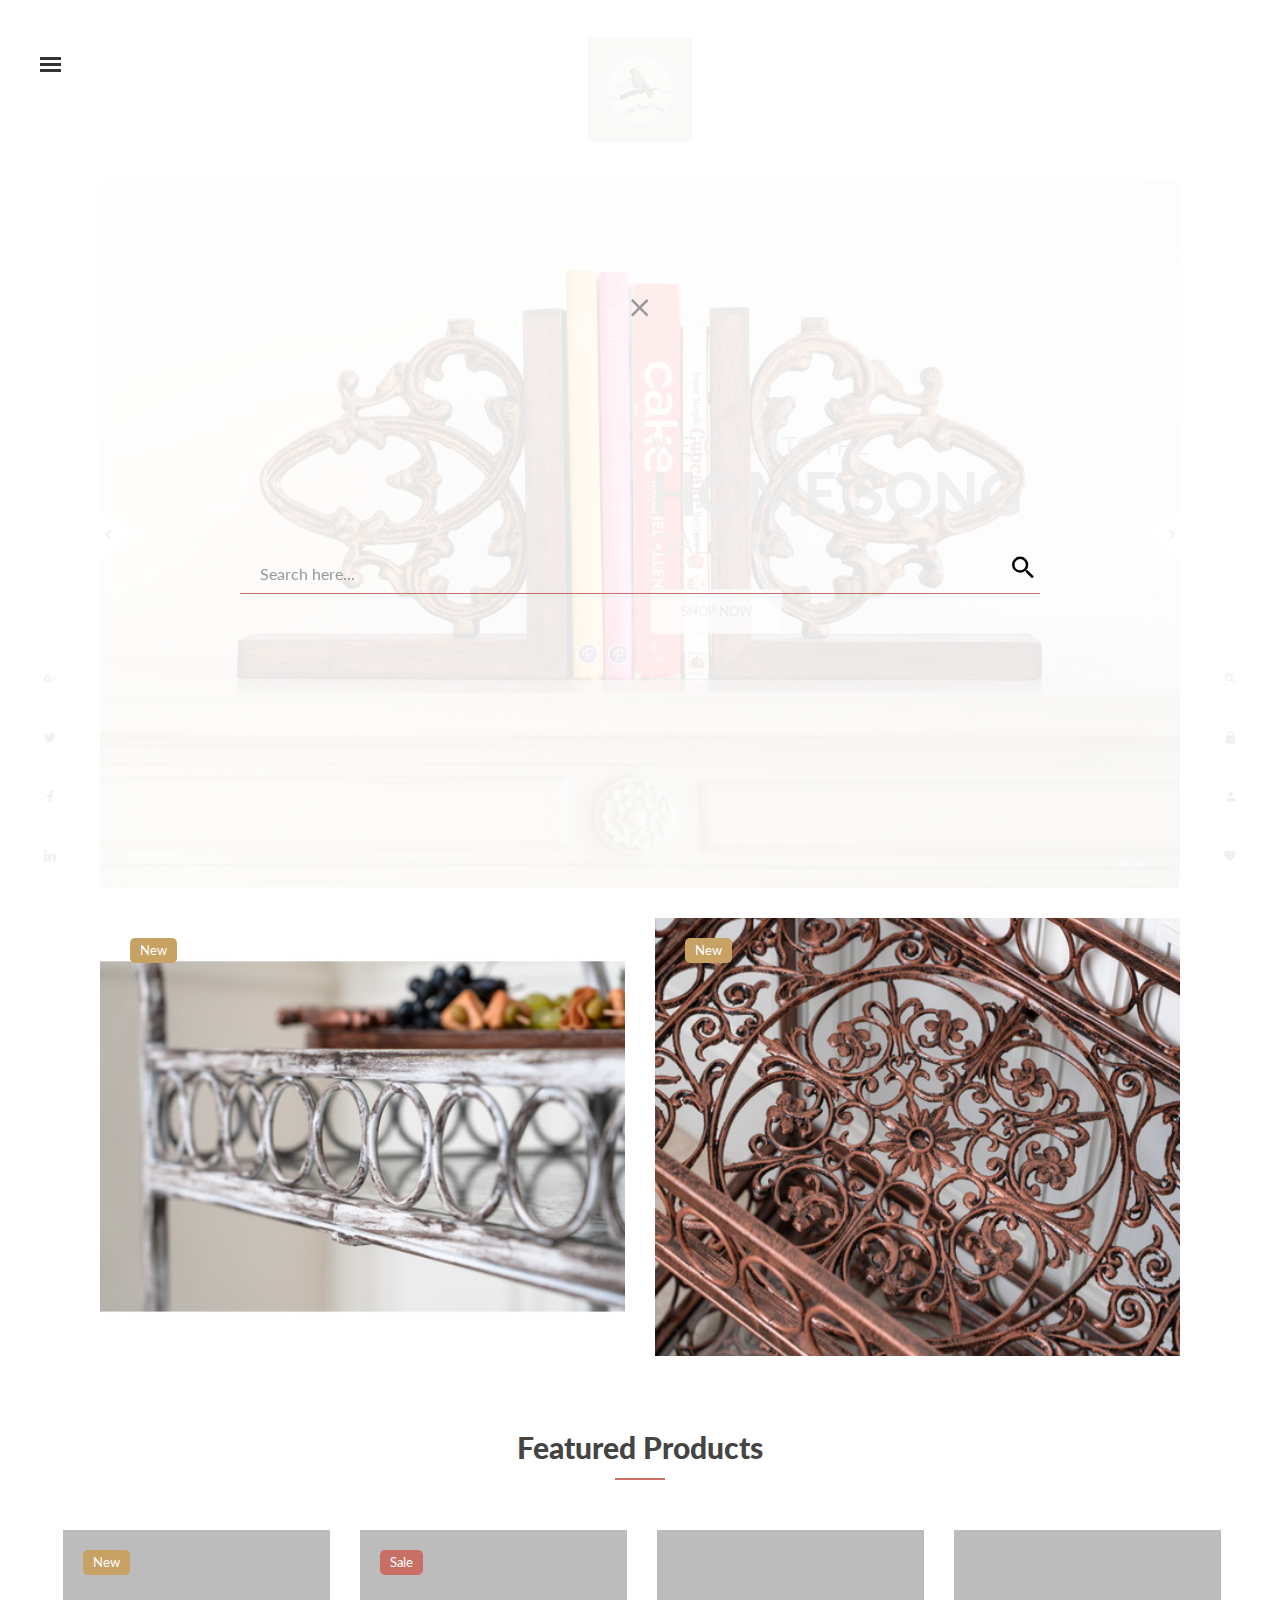
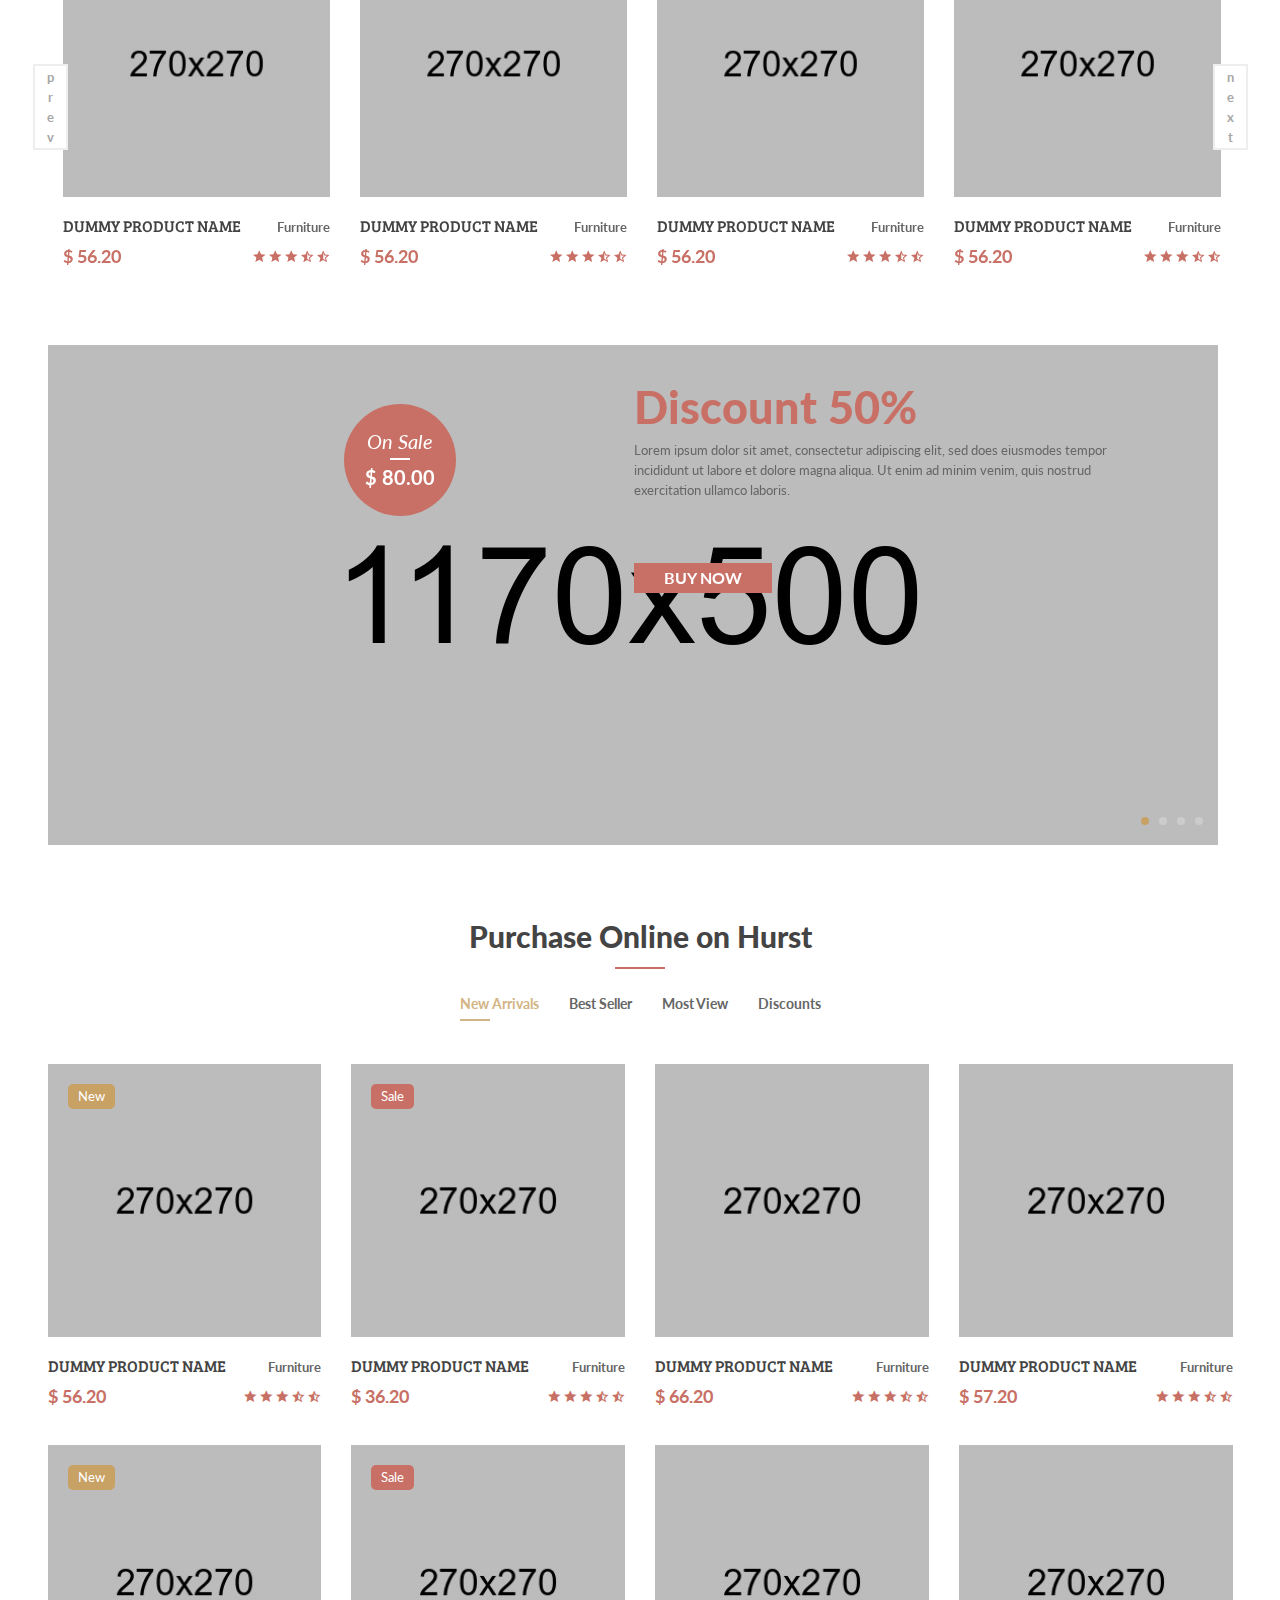
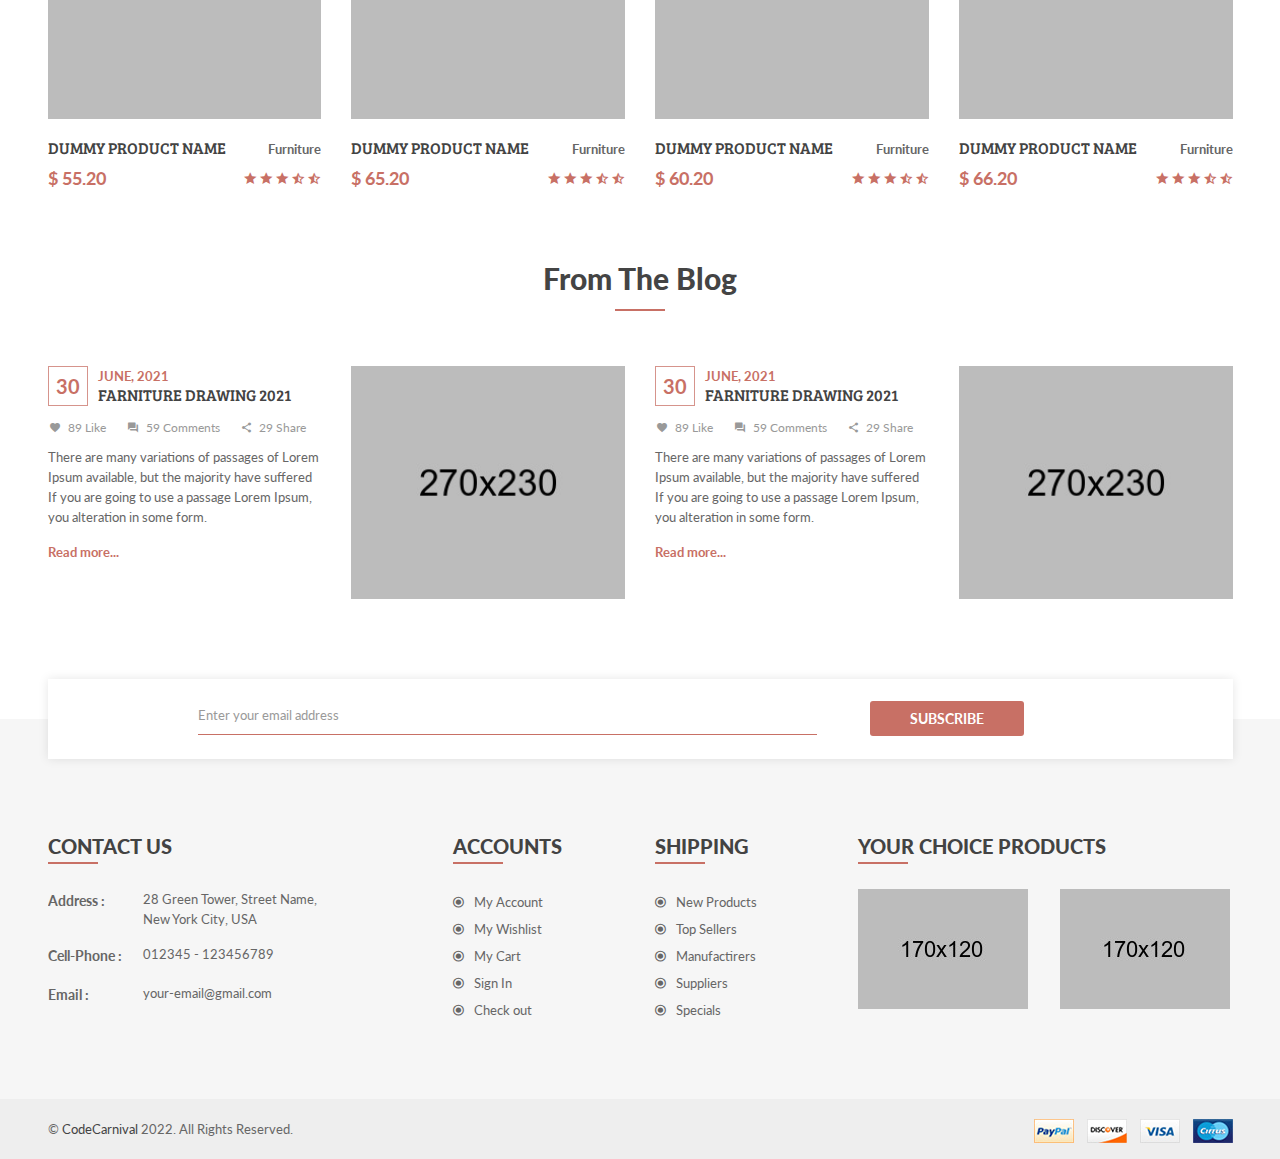
==== hurst/index.html @ 8e00514b "updated index file" ====
<!doctype html>
<html class="no-js" lang="en">
	<head>
		<meta charset="utf-8">
		<meta http-equiv="x-ua-compatible" content="ie=edge">
		<title>The Home Song 	</title>
		<meta name="description" content="Hurst – Furniture Store eCommerce HTML Template is a clean and elegant design – suitable for selling flower, cookery, accessories, fashion, high fashion, accessories, digital, kids, watches, jewelries, shoes, kids, furniture, sports….. It has a fully responsive width adjusts automatically to any screen size or resolution.">
		<meta name="viewport" content="width=device-width, initial-scale=1">

		<link rel="shortcut icon" type="image/x-icon" href="img/The Home Song Logo.jpg">
		<!-- Place favicon.ico in the root directory -->

		<!-- Google Font -->
		<link href='https://fonts.googleapis.com/css?family=Lato:400,700,900' rel='stylesheet' type='text/css'>
		<link href='https://fonts.googleapis.com/css?family=Bree+Serif' rel='stylesheet' type='text/css'>

		<!-- all css here -->
		<!-- bootstrap v3.3.6 css -->
		<link rel="stylesheet" href="css/bootstrap.min.css">
		<!-- animate css -->
		<link rel="stylesheet" href="css/animate.min.css">
		<!-- jquery-ui.min css -->
		<link rel="stylesheet" href="css/jquery-ui.min.css">
		<!-- meanmenu css -->
		<link rel="stylesheet" href="css/meanmenu.min.css">
		<!-- nivo-slider css -->
		<link rel="stylesheet" href="lib/css/nivo-slider.css">
		<link rel="stylesheet" href="lib/css/preview.css">
		<!-- slick css -->
		<link rel="stylesheet" href="css/slick.min.css">
		<!-- lightbox css -->
		<link rel="stylesheet" href="css/lightbox.min.css">
		<!-- material-design-iconic-font css -->
		<link rel="stylesheet" href="css/material-design-iconic-font.css">
		<!-- All common css of theme -->
		<link rel="stylesheet" href="css/default.css">
		<!-- style css -->
		<link rel="stylesheet" href="style.min.css">
        <!-- shortcode css -->
        <link rel="stylesheet" href="css/shortcode.css">
		<!-- responsive css -->
		<link rel="stylesheet" href="css/responsive.css">
		<!-- modernizr css -->
		<script src="js/vendor/modernizr-3.11.2.min.js"></script>
	</head>
	<body>
		<!-- WRAPPER START -->
		<div class="wrapper">

			<!-- Mobile-header-top Start -->
			<div class="mobile-header-top d-block d-md-none">
				<div class="container">
					<div class="row">
						<div class="col-12">
							<!-- header-search-mobile start -->
							<div class="header-search-mobile">
								<div class="table">
									<div class="table-cell">
										<ul>
											<li><a class="search-open" href="#"><i class="zmdi zmdi-search"></i></a></li>
											<li><a href="login.html"><i class="zmdi zmdi-lock"></i></a></li>
											<li><a href="my-account.html"><i class="zmdi zmdi-account"></i></a></li>
											<li><a href="wishlist.html"><i class="zmdi zmdi-favorite"></i></a></li>
										</ul>
									</div>
								</div>
							</div>
							<!-- header-search-mobile start -->
						</div>
					</div>
				</div>
			</div>
			<!-- Mobile-header-top End -->
			<!-- HEADER-AREA START -->
			<header id="sticky-menu" class="header">
				<div class="header-area">
					<div class="container-fluid">
						<div class="row">
							<div class="col-md-4 offset-md-4 col-7">
								<div class="logo text-md-center">
									<a href="index.html"><img src=" img/logo/The Home Song Logo.jpg " alt="" /></a>
								</div>
							</div>
							
						</div>
					</div>
				</div>
				<!-- MAIN-MENU START -->
				<div class="menu-toggle hamburger hamburger--emphatic d-none d-md-block">
					<div class="hamburger-box">
						<div class="hamburger-inner"></div>
					</div>
				</div>
				<div class="main-menu  d-none d-md-block">
					<nav>
						<ul>
							<li><a href="index.html">home</a>
								<div class="sub-menu menu-scroll">
									<ul>
										<li class="menu-title">Page's</li>
										<li><a href="index.html">Home Version 1</a></li>
										<li><a href="index-2.html">Home Version 2</a></li>
									</ul>
								</div>
							</li>
							<li><a href="shop.html">products</a>
								<div class="mega-menu menu-scroll">
									<div class="table">
										<div class="table-cell">
											<div class="half-width">
												<ul>
													<li class="menu-title">best brands</li>
													<li><a href="#">henning koppel</a></li>
													<li><a href="#">jehs + Laub</a></li>
													<li><a href="#">vicke lindstrand</a></li>
													<li><a href="#">don chadwick</a></li>
													<li><a href="#">akiko kuwahata</a></li>
													<li><a href="#">barbro berlin</a></li>
													<li><a href="#">cecilia hall</a></li>
													<li><a href="#">don chadwick</a></li>
												</ul>
											</div>
											<div class="half-width">
												<ul>
													<li class="menu-title">popular brands</li>
													<li><a href="#">akiko kuwahata</a></li>
													<li><a href="#">barbro berlin</a></li>
													<li><a href="#">cecilia hall</a></li>
													<li><a href="#">don chadwick</a></li>
													<li><a href="#">henning koppel</a></li>
													<li><a href="#">jehs + Laub</a></li>
													<li><a href="#">vicke lindstrand</a></li>
													<li><a href="#">don chadwick</a></li>
												</ul>
											</div>
											<div class="full-width">
												<div class="mega-menu-img">
													<a href="single-product.html"><img src="img/megamenu/1.jpg" alt="" /></a>
												</div>
											</div>
											<div class="pb-80"></div>
										</div>
									</div>
								</div>
							</li>
                            <li><a href="#">Shortcodes</a>
                                <div class="sub-menu menu-scroll">
                                    <ul>
                                        <li class="menu-title">Shortcodes</li>
                                        <li><a href="elements-accordions.html">Accordion</a></li>
                                        <li><a href="elements-toggles.html">Toggles</a></li>
                                        <li><a href="elements-tab.html">Tab</a></li>
                                        <li><a href="elements-product-tab.html">Product Tab</a></li>
                                        <li><a href="elements-product-tab-2.html">Product Tab 2</a></li>
                                        <li><a href="elements-carousel.html">product carousel</a></li>
                                        <li><a href="elements-carousel-2.html">product carousel 2</a></li>
                                        <li><a href="elements-featured-product.html">Featured Product</a></li>
                                        <li><a href="elements-featured-product-2.html">Featured Product 2</a></li>
                                        <li><a href="elements-button.html">Button</a></li>
                                        <li><a href="elements-table.html">Table</a></li>
                                        <li><a href="elements-progress-bars.html">Progress Bar</a></li>
                                        <li><a href="elements-blog.html">Blog</a></li>
                                        <li><a href="elements-blog-2.html">Blog - 2</a></li>
                                        <li><a href="elements-team.html">Team</a></li>
                                        <li><a href="elements-footer.html">Footer</a></li>
                                        <li><a href="elements-footer-2.html">Footer 2</a></li>
                                        <li><a href="elements-map.html">Map</a></li>
                                    </ul>
                                </div>
                            </li>
							<li><a href="shop-sidebar.html">accesories</a></li>
							<li><a href="shop-list.html">lookbook</a></li>
							<li><a href="blog.html">blog</a></li>
							<li><a href="#">pages</a>
								<div class="sub-menu menu-scroll">
									<ul>
										<li class="menu-title">Page's</li>
										<li><a href="shop.html">Shop</a></li>
										<li><a href="shop-sidebar.html">Shop Sidebar</a></li>
										<li><a href="shop-grid-right-sidebar.html">Shop Right Sidebar</a></li>
										<li><a href="shop-list.html">Shop List</a></li>
										<li><a href="shop-list-right-sidebar.html">Shop List right sidebar</a></li>
										<li><a href="single-product.html">Single Product</a></li>
										<li><a href="single-product-sidebar.html">Single Product Sidebar</a></li>
										<li><a href="cart.html">Shopping Cart</a></li>
										<li><a href="wishlist.html">Wishlist</a></li>
										<li><a href="checkout.html">Checkout</a></li>
										<li><a href="order.html">Order</a></li>
										<li><a href="login.html">login / Registration</a></li>
										<li><a href="my-account.html">My Account</a></li>
										<li><a href="404.html">404</a></li>
										<li><a href="blog.html">Blog</a></li>
										<li><a href="single-blog.html">Single Blog</a></li>
										<li><a href="single-blog-sidebar.html">Single Blog Sidebar</a></li>
										<li><a href="about.html">About Us</a></li>
										<li><a href="contact.html">Contact</a></li>
									</ul>
								</div>
							</li>
							<li><a href="about.html">about us</a></li>
							<li><a href="contact.html">contact</a></li>
						</ul>
					</nav>
				</div>
				<!-- MAIN-MENU END -->
			</header>
			<!-- HEADER-AREA END -->
			<!-- Mobile-menu start -->
			<div class="mobile-menu-area">
				<div class="container-fluid">
					<div class="row">
						<div class="col-xs-12 d-block d-md-none">
							<div class="mobile-menu">
								<nav id="dropdown">
									<ul>
										<li><a href="index.html">home</a>
											<ul>
												<li><a href="index.html">Home Version 1</a></li>
												<li><a href="index-2.html">Home Version 2</a></li>
											</ul>
										</li>
										<li><a href="shop.html">products</a></li>
										<li><a href="shop-sidebar.html">accesories</a></li>
										<li><a href="shop-list.html">lookbook</a></li>
										<li><a href="blog.html">blog</a></li>
										<li><a href="#">pages</a>
											<ul>
												<li><a href="shop.html">Shop</a></li>
												<li><a href="shop-sidebar.html">Shop Sidebar</a></li>
												<li><a href="shop-list.html">Shop List</a></li>
												<li><a href="single-product.html">Single Product</a></li>
												<li><a href="single-product-sidebar.html">Single Product Sidebar</a></li>
												<li><a href="cart.html">Shopping Cart</a></li>
												<li><a href="wishlist.html">Wishlist</a></li>
												<li><a href="checkout.html">Checkout</a></li>
												<li><a href="order.html">Order</a></li>
												<li><a href="login.html">login / Registration</a></li>
												<li><a href="my-account.html">My Account</a></li>
												<li><a href="404.html">404</a></li>
												<li><a href="blog.html">Blog</a></li>
												<li><a href="single-blog.html">Single Blog</a></li>
												<li><a href="single-blog-sidebar.html">Single Blog Sidebar</a></li>
												<li><a href="about.html">About Us</a></li>
												<li><a href="contact.html">Contact</a></li>
											</ul>
										</li>
										<li><a href="about.html">about us</a></li>
										<li><a href="contact.html">contact</a></li>
									</ul>
								</nav>
							</div>
						</div>
					</div>
				</div>
			</div>
			<!-- Mobile-menu end -->
			<!-- SLIDER-BANNER-AREA START -->
			<section class="slider-banner-area clearfix">
				<!-- Sidebar-social-media start -->
				<div class="sidebar-social d-none d-md-block">
					<div class="table">
						<div class="table-cell">
							<ul>
								<li><a href="#" target="_blank" title="Google Plus"><i class="zmdi zmdi-google-plus"></i></a></li>
								<li><a href="#" target="_blank" title="Twitter"><i class="zmdi zmdi-twitter"></i></a></li>
								<li><a href="#" target="_blank" title="Facebook"><i class="zmdi zmdi-facebook"></i></a></li>
								<li><a href="#" target="_blank" title="Linkedin"><i class="zmdi zmdi-linkedin"></i></a></li>
							</ul>
						</div>
					</div>
				</div>
				<!-- Sidebar-social-media start -->
				<div class="banner-left floatleft">
					<!-- Slider-banner start -->
					<div class="slider-banner">
						<div class="single-banner banner-1">
							<a class="banner-thumb" href="#"><img src="img/custom/bartrolley.jpg" alt="" /></a>
							<span class="pro-label new-label">new</span>
							
						</div>
						<div class="single-banner banner-2">
							<a class="banner-thumb" href="#"><img src="img/custom/bartrolley2.jpg" alt="" /></a>
							<span class="pro-label new-label">new</span>
							
						</div>
					</div>
					<!-- Slider-banner end -->
				</div>
				<div class="slider-right floatleft">
					<!-- Slider-area start -->
					<div class="slider-area">
						<div class="bend niceties preview-2">
							<div id="ensign-nivoslider" class="slides">
								<img src="img/custom/bookend.jpg" alt="" title="#slider-direction-1"  />
								<img src="img/custom/cheese platter (large).jpg" alt="" title="#slider-direction-2"  />
								<img src="img/custom/fire grill (white).jpg" alt="" title="#slider-direction-3"  />
							</div>
							<!-- direction 1 -->
							<div id="slider-direction-1" class="t-cn slider-direction">
								<div class="slider-progress"></div>
								<div class="slider-content t-lfl s-tb slider-1">
									<div class="title-container s-tb-c title-compress">
										<div class="layer-1">
											<div class="wow fadeIn" data-wow-duration="1s" data-wow-delay="0.5s">
												<h2 class="slider-title3 text-uppercase mb-0" >welcome to the</h2>
											</div>
											<div class="wow fadeIn" data-wow-duration="1.5s" data-wow-delay="1.5s">
												<h2 class="slider-title1 text-uppercase mb-0">Home Song</h2>
											</div>
											<div class="wow fadeIn" data-wow-duration="2s" data-wow-delay="2.5s">
												<h3 class="slider-title2 text-uppercase" >gallery</h3>
											</div>
											<div class="wow fadeIn" data-wow-duration="2.5s" data-wow-delay="3.5s">
												<a href="#" class="button-one style-2 text-uppercase mt-20" data-text="Shop now">Shop now</a>
											</div>
										</div>
									</div>
								</div>
							</div>
							<!-- direction 2 -->
							<div id="slider-direction-2" class="slider-direction">
								<div class="slider-progress"></div>
								<div class="slider-content t-lfl s-tb slider-1">
									<div class="title-container s-tb-c title-compress">
										<div class="layer-1">
											<div class="wow fadeInUpBig" data-wow-duration="1s" data-wow-delay="0.5s">
												<h2 class="slider-title3 text-uppercase mb-0" >welcome to the</h2>
											</div>
											<div class="wow fadeInUpBig" data-wow-duration="1.5s" data-wow-delay="0.5s">
												<h2 class="slider-title1 text-uppercase">Home Song</h2>
											</div>
											<div class="wow fadeInUpBig" data-wow-duration="2s" data-wow-delay="0.5s">
												<p class="slider-pro-brief">There are many variations of passages of Lorem Ipsum available, but the majority have suffered alteration in some form, by injected humour, or randomised words which don't look even slightly believable</p>
											</div>
											<div class="wow fadeInUpBig" data-wow-duration="2.5s" data-wow-delay="0.5s">
												<a href="#" class="button-one style-2 text-uppercase mt-20" data-text="Shop now">Shop now</a>
											</div>
										</div>
									</div>
								</div>
							</div>
							<!-- direction 3 -->
							<div id="slider-direction-3" class="slider-direction">
								<div class="slider-progress"></div>
								<div class="slider-content t-lfl s-tb slider-1">
									<div class="title-container s-tb-c title-compress">
										<div class="layer-1">
											<div class="wow fadeInUpBig" data-wow-duration="1s" data-wow-delay="0.5s">
												<h2 class="slider-title3 text-uppercase mb-0" >welcome to the</h2>
											</div>
											<div class="wow fadeInUpBig" data-wow-duration="1.5s" data-wow-delay="0.5s">
												<h2 class="slider-title1 text-uppercase mb-0">Home Song</h2>
											</div>
											<div class="wow fadeInUpBig" data-wow-duration="2s" data-wow-delay="0.5s">
												<h3 class="slider-title2 text-uppercase" >gallery </h3>
											</div>
											<div class="wow fadeInUpBig" data-wow-duration="2.5s" data-wow-delay="0.5s">
												<p class="slider-pro-brief">There are many variations of passages of Lorem Ipsum available, but the majority have suffered alteration in some form, by injected humour, or randomised words which don't look even slightly believable</p>
											</div>
											<div class="wow fadeInUpBig" data-wow-duration="3s" data-wow-delay="0.5s">
												<a href="#" class="button-one style-2 text-uppercase mt-20" data-text="Shop now">Shop now</a>
											</div>
										</div>
									</div>
								</div>
							</div>
						</div>
					</div>
					<!-- Slider-area end -->
				</div>
				<!-- Sidebar-social-media start -->
				<div class="sidebar-account d-none d-md-block">
					<div class="table">
						<div class="table-cell">
							<ul>
								<li><a class="search-open" href="#" title="Search"><i class="zmdi zmdi-search"></i></a></li>
								<li><a href="#" title="Login"><i class="zmdi zmdi-lock"></i></a>
									<div class="customer-login text-left">
										<form action="#">
											<h4 class="title-1 title-border text-uppercase mb-30">Registered customers</h4>
											<p class="text-gray">If you have an account with us, Please login!</p>
											<input type="text" name="email" placeholder="Email here..." />
											<input type="password" placeholder="Password" />
											<p><a class="text-gray" href="#">Forget your password?</a></p>
											<button class="button-one submit-button mt-15" data-text="login" type="submit">login</button>
										</form>
									</div>
								</li>
								<li><a href="my-account.html" title="My-Account"><i class="zmdi zmdi-account"></i></a></li>
								<li><a href="wishlist.html" title="Wishlist"><i class="zmdi zmdi-favorite"></i></a></li>
							</ul>
						</div>
					</div>
				</div>
				<!-- Sidebar-social-media start -->
			</section>
			<!-- End Slider-section -->
			<!-- sidebar-search Start -->
			<div class="sidebar-search animated slideOutUp">
				<div class="table">
					<div class="table-cell">
						<div class="container">
							<div class="row">
								<div class="col-md-8 offset-md-2 p-0">
									<div class="search-form-wrap">
										<button class="close-search"><i class="zmdi zmdi-close"></i></button>
										<form action="#">
											<input type="text" placeholder="Search here..." />
											<button class="search-button" type="submit">
												<i class="zmdi zmdi-search"></i>
											</button>
										</form>
									</div>
								</div>
							</div>
						</div>
					</div>
				</div>
			</div>
			<!-- sidebar-search End -->
			<!-- PRODUCT-AREA START -->
			<div class="product-area pt-80 pb-35">
				<div class="container">
					<div class="row">
						<div class="col-lg-12">
							<div class="section-title text-center">
								<h2 class="title-border">Featured Products</h2>
							</div>
							<div class="product-slider style-1 arrow-left-right">
								<!-- Single-product start -->
								<div class="single-product">
									<div class="product-img">
										<span class="pro-label new-label">new</span>
										<a href="single-product.html"><img src="img/product/1.jpg" alt="" /></a>
										<div class="product-action clearfix">
											<a href="wishlist.html" data-bs-toggle="tooltip" data-placement="top" title="Wishlist"><i class="zmdi zmdi-favorite-outline"></i></a>
											<a href="#" data-bs-toggle="modal"  data-bs-target="#productModal" title="Quick View"><i class="zmdi zmdi-zoom-in"></i></a>
											<a href="#" data-bs-toggle="tooltip" data-placement="top" title="Compare"><i class="zmdi zmdi-refresh"></i></a>
											<a href="cart.html" data-bs-toggle="tooltip" data-placement="top" title="Add To Cart"><i class="zmdi zmdi-shopping-cart-plus"></i></a>
										</div>
									</div>
									<div class="product-info clearfix">
										<div class="fix">
											<h4 class="post-title floatleft"><a href="#">dummy Product name</a></h4>
											<p class="floatright hidden-sm d-none d-md-block">Furniture</p>
										</div>
										<div class="fix">
											<span class="pro-price floatleft">$ 56.20</span>
											<span class="pro-rating floatright">
												<a href="#"><i class="zmdi zmdi-star"></i></a>
												<a href="#"><i class="zmdi zmdi-star"></i></a>
												<a href="#"><i class="zmdi zmdi-star"></i></a>
												<a href="#"><i class="zmdi zmdi-star-half"></i></a>
												<a href="#"><i class="zmdi zmdi-star-half"></i></a>
											</span>
										</div>
									</div>
								</div>
								<!-- Single-product end -->
								<!-- Single-product start -->
								<div class="single-product">
									<div class="product-img">
										<span class="pro-label sale-label">Sale</span>
										<a href="single-product.html"><img src="img/product/2.jpg" alt="" /></a>
										<div class="product-action clearfix">
											<a href="wishlist.html" data-bs-toggle="tooltip" data-placement="top" title="Wishlist"><i class="zmdi zmdi-favorite-outline"></i></a>
											<a href="#" data-bs-toggle="modal"  data-bs-target="#productModal" title="Quick View"><i class="zmdi zmdi-zoom-in"></i></a>
											<a href="#" data-bs-toggle="tooltip" data-placement="top" title="Compare"><i class="zmdi zmdi-refresh"></i></a>
											<a href="cart.html" data-bs-toggle="tooltip" data-placement="top" title="Add To Cart"><i class="zmdi zmdi-shopping-cart-plus"></i></a>
										</div>
									</div>
									<div class="product-info clearfix">
										<div class="fix">
											<h4 class="post-title floatleft"><a href="#">dummy Product name</a></h4>
											<p class="floatright hidden-sm d-none d-md-block">Furniture</p>
										</div>
										<div class="fix">
											<span class="pro-price floatleft">$ 56.20</span>
											<span class="pro-rating floatright">
												<a href="#"><i class="zmdi zmdi-star"></i></a>
												<a href="#"><i class="zmdi zmdi-star"></i></a>
												<a href="#"><i class="zmdi zmdi-star"></i></a>
												<a href="#"><i class="zmdi zmdi-star-half"></i></a>
												<a href="#"><i class="zmdi zmdi-star-half"></i></a>
											</span>
										</div>
									</div>
								</div>
								<!-- Single-product end -->
								<!-- Single-product start -->
								<div class="single-product">
									<div class="product-img">
										<a href="single-product.html"><img src="img/product/3.jpg" alt="" /></a>
										<div class="product-action clearfix">
											<a href="wishlist.html" data-bs-toggle="tooltip" data-placement="top" title="Wishlist"><i class="zmdi zmdi-favorite-outline"></i></a>
											<a href="#" data-bs-toggle="modal"  data-bs-target="#productModal" title="Quick View"><i class="zmdi zmdi-zoom-in"></i></a>
											<a href="#" data-bs-toggle="tooltip" data-placement="top" title="Compare"><i class="zmdi zmdi-refresh"></i></a>
											<a href="cart.html" data-bs-toggle="tooltip" data-placement="top" title="Add To Cart"><i class="zmdi zmdi-shopping-cart-plus"></i></a>
										</div>
									</div>
									<div class="product-info clearfix">
										<div class="fix">
											<h4 class="post-title floatleft"><a href="#">dummy Product name</a></h4>
											<p class="floatright hidden-sm d-none d-md-block">Furniture</p>
										</div>
										<div class="fix">
											<span class="pro-price floatleft">$ 56.20</span>
											<span class="pro-rating floatright">
												<a href="#"><i class="zmdi zmdi-star"></i></a>
												<a href="#"><i class="zmdi zmdi-star"></i></a>
												<a href="#"><i class="zmdi zmdi-star"></i></a>
												<a href="#"><i class="zmdi zmdi-star-half"></i></a>
												<a href="#"><i class="zmdi zmdi-star-half"></i></a>
											</span>
										</div>
									</div>
								</div>
								<!-- Single-product end -->
								<!-- Single-product start -->
								<div class="single-product">
									<div class="product-img">
										<a href="single-product.html"><img src="img/product/4.jpg" alt="" /></a>
										<div class="product-action clearfix">
											<a href="wishlist.html" data-bs-toggle="tooltip" data-placement="top" title="Wishlist"><i class="zmdi zmdi-favorite-outline"></i></a>
											<a href="#" data-bs-toggle="modal"  data-bs-target="#productModal" title="Quick View"><i class="zmdi zmdi-zoom-in"></i></a>
											<a href="#" data-bs-toggle="tooltip" data-placement="top" title="Compare"><i class="zmdi zmdi-refresh"></i></a>
											<a href="cart.html" data-bs-toggle="tooltip" data-placement="top" title="Add To Cart"><i class="zmdi zmdi-shopping-cart-plus"></i></a>
										</div>
									</div>
									<div class="product-info clearfix">
										<div class="fix">
											<h4 class="post-title floatleft"><a href="#">dummy Product name</a></h4>
											<p class="floatright hidden-sm d-none d-md-block">Furniture</p>
										</div>
										<div class="fix">
											<span class="pro-price floatleft">$ 56.20</span>
											<span class="pro-rating floatright">
												<a href="#"><i class="zmdi zmdi-star"></i></a>
												<a href="#"><i class="zmdi zmdi-star"></i></a>
												<a href="#"><i class="zmdi zmdi-star"></i></a>
												<a href="#"><i class="zmdi zmdi-star-half"></i></a>
												<a href="#"><i class="zmdi zmdi-star-half"></i></a>
											</span>
										</div>
									</div>
								</div>
								<!-- Single-product end -->
								<!-- Single-product start -->
								<div class="single-product">
									<div class="product-img">
										<span class="pro-label new-label">new</span>
										<a href="single-product.html"><img src="img/product/3.jpg" alt="" /></a>
										<div class="product-action clearfix">
											<a href="wishlist.html" data-bs-toggle="tooltip" data-placement="top" title="Wishlist"><i class="zmdi zmdi-favorite-outline"></i></a>
											<a href="#" data-bs-toggle="modal"  data-bs-target="#productModal" title="Quick View"><i class="zmdi zmdi-zoom-in"></i></a>
											<a href="#" data-bs-toggle="tooltip" data-placement="top" title="Compare"><i class="zmdi zmdi-refresh"></i></a>
											<a href="cart.html" data-bs-toggle="tooltip" data-placement="top" title="Add To Cart"><i class="zmdi zmdi-shopping-cart-plus"></i></a>
										</div>
									</div>
									<div class="product-info clearfix">
										<div class="fix">
											<h4 class="post-title floatleft"><a href="#">dummy Product name</a></h4>
											<p class="floatright hidden-sm d-none d-md-block">Furniture</p>
										</div>
										<div class="fix">
											<span class="pro-price floatleft">$ 56.20</span>
											<span class="pro-rating floatright">
												<a href="#"><i class="zmdi zmdi-star"></i></a>
												<a href="#"><i class="zmdi zmdi-star"></i></a>
												<a href="#"><i class="zmdi zmdi-star"></i></a>
												<a href="#"><i class="zmdi zmdi-star-half"></i></a>
												<a href="#"><i class="zmdi zmdi-star-half"></i></a>
											</span>
										</div>
									</div>
								</div>
								<!-- Single-product end -->
							</div>
						</div>
					</div>
				</div>
			</div>
			<!-- PRODUCT-AREA END -->
			<!-- DISCOUNT-PRODUCT START -->
			<div class="discount-product-area">
				<div class="container">
					<div class="row">
						<div class="discount-product-slider dots-bottom-right">
							<!-- single-discount-product start -->
							<div class="col-lg-12">
								<div class="discount-product">
									<img src="img/discount/1.jpg" alt="" />
									<div class="discount-img-brief">
										<div class="onsale">
											<span class="onsale-text">On Sale</span>
											<span class="onsale-price">$ 80.00</span>
										</div>
										<div class="discount-info">
											<h1 class="text-dark-red d-none d-md-block">Discount 50%</h1>
											<p class="d-none d-md-block">Lorem ipsum dolor sit amet, consectetur adipiscing elit, sed does eiusmodes tempor incididunt ut labore et dolore magna aliqua. Ut enim ad minim venim, quis nostrud exercitation ullamco laboris.</p>
											<a href="#" class="button-one font-16px style-3 text-uppercase mt-md-5" data-text="Buy now">Buy now</a>
										</div>
									</div>
								</div>
							</div>
							<!-- single-discount-product end -->
							<!-- single-discount-product start -->
							<div class="col-lg-12">
								<div class="discount-product">
									<img src="img/discount/2.jpg" alt="" />
									<div class="discount-img-brief">
										<div class="onsale">
											<span class="onsale-text">On Sale</span>
											<span class="onsale-price">$ 80.00</span>
										</div>
										<div class="discount-info">
											<h1 class="text-dark-red d-none d-md-block">Discount 50%</h1>
											<p class="d-none d-md-block">Lorem ipsum dolor sit amet, consectetur adipiscing elit, sed does eiusmodes tempor incididunt ut labore et dolore magna aliqua. Ut enim ad minim venim, quis nostrud exercitation ullamco laboris.</p>
											<a href="#" class="button-one font-16px style-3 text-uppercase mt-md-5" data-text="Buy now">Buy now</a>
										</div>
									</div>
								</div>
							</div>
							<!-- single-discount-product end -->
							<!-- single-discount-product start -->
							<div class="col-lg-12">
								<div class="discount-product">
									<img src="img/discount/3.jpg" alt="" />
									<div class="discount-img-brief">
										<div class="onsale">
											<span class="onsale-text">On Sale</span>
											<span class="onsale-price">$ 80.00</span>
										</div>
										<div class="discount-info">
											<h1 class="text-dark-red d-none d-md-block">Discount 50%</h1>
											<p class="d-none d-md-block">Lorem ipsum dolor sit amet, consectetur adipiscing elit, sed does eiusmodes tempor incididunt ut labore et dolore magna aliqua. Ut enim ad minim venim, quis nostrud exercitation ullamco laboris.</p>
											<a href="#" class="button-one font-16px style-3 text-uppercase mt-md-5" data-text="Buy now">Buy now</a>
										</div>
									</div>
								</div>
							</div>
							<!-- single-discount-product end -->
							<!-- single-discount-product start -->
							<div class="col-lg-12">
								<div class="discount-product">
									<img src="img/discount/4.jpg" alt="" />
									<div class="discount-img-brief">
										<div class="onsale">
											<span class="onsale-text">On Sale</span>
											<span class="onsale-price">$ 80.00</span>
										</div>
										<div class="discount-info">
											<h1 class="text-dark-red d-none d-md-block">Discount 50%</h1>
											<p class="d-none d-md-block">Lorem ipsum dolor sit amet, consectetur adipiscing elit, sed does eiusmodes tempor incididunt ut labore et dolore magna aliqua. Ut enim ad minim venim, quis nostrud exercitation ullamco laboris.</p>
											<a href="#" class="button-one font-16px style-3 text-uppercase mt-md-5" data-text="Buy now">Buy now</a>
										</div>
									</div>
								</div>
							</div>
							<!-- single-discount-product end -->
						</div>
					</div>
				</div>
			</div>
			<!-- DISCOUNT-PRODUCT END -->
			<!-- PURCHASE-ONLINE-AREA START -->
			<div class="purchase-online-area pt-80">
				<div class="container">
					<div class="row">
						<div class="col-lg-12">
							<div class="section-title text-center">
								<h2 class="title-border">Purchase Online on Hurst</h2>
							</div>
						</div>
					</div>
					<div class="row">
						<div class="col-lg-12 text-center">
							<!-- Nav tabs -->
							<ul class="tab-menu nav clearfix">
								<li><a class="active" href="#new-arrivals" data-bs-toggle="tab">New Arrivals</a></li>
								<li><a href="#best-seller"  data-bs-toggle="tab">Best Seller </a></li>
								<li><a href="#most-view" data-bs-toggle="tab">Most View </a></li>
								<li><a href="#discounts" data-bs-toggle="tab">Discounts</a></li>
							</ul>
						</div>
						<div class="col-lg-12">
							<!-- Tab panes -->
							<div class="tab-content">
								<div class="tab-pane active" id="new-arrivals">
									<div class="row">
										<!-- Single-product start -->
										<div class="single-product col-xl-3 col-lg-4 col-md-6">
											<div class="product-img">
												<span class="pro-label new-label">new</span>
												<a href="single-product.html"><img src="img/product/5.jpg" alt="" /></a>
												<div class="product-action clearfix">
													<a href="wishlist.html" data-bs-toggle="tooltip" data-placement="top" title="Wishlist"><i class="zmdi zmdi-favorite-outline"></i></a>
													<a href="#" data-bs-toggle="modal"  data-bs-target="#productModal" title="Quick View"><i class="zmdi zmdi-zoom-in"></i></a>
													<a href="#" data-bs-toggle="tooltip" data-placement="top" title="Compare"><i class="zmdi zmdi-refresh"></i></a>
													<a href="cart.html" data-bs-toggle="tooltip" data-placement="top" title="Add To Cart"><i class="zmdi zmdi-shopping-cart-plus"></i></a>
												</div>
											</div>
											<div class="product-info clearfix">
												<div class="fix">
													<h4 class="post-title floatleft"><a href="#">dummy Product name</a></h4>
													<p class="floatright hidden-sm">Furniture</p>
												</div>
												<div class="fix">
													<span class="pro-price floatleft">$ 56.20</span>
													<span class="pro-rating floatright">
														<a href="#"><i class="zmdi zmdi-star"></i></a>
														<a href="#"><i class="zmdi zmdi-star"></i></a>
														<a href="#"><i class="zmdi zmdi-star"></i></a>
														<a href="#"><i class="zmdi zmdi-star-half"></i></a>
														<a href="#"><i class="zmdi zmdi-star-half"></i></a>
													</span>
												</div>
											</div>
										</div>
										<!-- Single-product end -->
										<!-- Single-product start -->
										<div class="single-product col-xl-3 col-lg-4 col-md-6">
											<div class="product-img">
												<span class="pro-label sale-label">Sale</span>
												<a href="single-product.html"><img src="img/product/6.jpg" alt="" /></a>
												<div class="product-action clearfix">
													<a href="wishlist.html" data-bs-toggle="tooltip" data-placement="top" title="Wishlist"><i class="zmdi zmdi-favorite-outline"></i></a>
													<a href="#" data-bs-toggle="modal"  data-bs-target="#productModal" title="Quick View"><i class="zmdi zmdi-zoom-in"></i></a>
													<a href="#" data-bs-toggle="tooltip" data-placement="top" title="Compare"><i class="zmdi zmdi-refresh"></i></a>
													<a href="cart.html" data-bs-toggle="tooltip" data-placement="top" title="Add To Cart"><i class="zmdi zmdi-shopping-cart-plus"></i></a>
												</div>
											</div>
											<div class="product-info clearfix">
												<div class="fix">
													<h4 class="post-title floatleft"><a href="#">dummy Product name</a></h4>
													<p class="floatright hidden-sm">Furniture</p>
												</div>
												<div class="fix">
													<span class="pro-price floatleft">$ 36.20</span>
													<span class="pro-rating floatright">
														<a href="#"><i class="zmdi zmdi-star"></i></a>
														<a href="#"><i class="zmdi zmdi-star"></i></a>
														<a href="#"><i class="zmdi zmdi-star"></i></a>
														<a href="#"><i class="zmdi zmdi-star-half"></i></a>
														<a href="#"><i class="zmdi zmdi-star-half"></i></a>
													</span>
												</div>
											</div>
										</div>
										<!-- Single-product end -->
										<!-- Single-product start -->
										<div class="single-product col-xl-3 col-lg-4 col-md-6">
											<div class="product-img">
												<a href="single-product.html"><img src="img/product/3.jpg" alt="" /></a>
												<div class="product-action clearfix">
													<a href="wishlist.html" data-bs-toggle="tooltip" data-placement="top" title="Wishlist"><i class="zmdi zmdi-favorite-outline"></i></a>
													<a href="#" data-bs-toggle="modal"  data-bs-target="#productModal" title="Quick View"><i class="zmdi zmdi-zoom-in"></i></a>
													<a href="#" data-bs-toggle="tooltip" data-placement="top" title="Compare"><i class="zmdi zmdi-refresh"></i></a>
													<a href="cart.html" data-bs-toggle="tooltip" data-placement="top" title="Add To Cart"><i class="zmdi zmdi-shopping-cart-plus"></i></a>
												</div>
											</div>
											<div class="product-info clearfix">
												<div class="fix">
													<h4 class="post-title floatleft"><a href="#">dummy Product name</a></h4>
													<p class="floatright hidden-sm">Furniture</p>
												</div>
												<div class="fix">
													<span class="pro-price floatleft">$ 66.20</span>
													<span class="pro-rating floatright">
														<a href="#"><i class="zmdi zmdi-star"></i></a>
														<a href="#"><i class="zmdi zmdi-star"></i></a>
														<a href="#"><i class="zmdi zmdi-star"></i></a>
														<a href="#"><i class="zmdi zmdi-star-half"></i></a>
														<a href="#"><i class="zmdi zmdi-star-half"></i></a>
													</span>
												</div>
											</div>
										</div>
										<!-- Single-product end -->
										<!-- Single-product start -->
										<div class="single-product col-xl-3 col-lg-4 col-md-6">
											<div class="product-img">
												<a href="single-product.html"><img src="img/product/7.jpg" alt="" /></a>
												<div class="product-action clearfix">
													<a href="wishlist.html" data-bs-toggle="tooltip" data-placement="top" title="Wishlist"><i class="zmdi zmdi-favorite-outline"></i></a>
													<a href="#" data-bs-toggle="modal"  data-bs-target="#productModal" title="Quick View"><i class="zmdi zmdi-zoom-in"></i></a>
													<a href="#" data-bs-toggle="tooltip" data-placement="top" title="Compare"><i class="zmdi zmdi-refresh"></i></a>
													<a href="cart.html" data-bs-toggle="tooltip" data-placement="top" title="Add To Cart"><i class="zmdi zmdi-shopping-cart-plus"></i></a>
												</div>
											</div>
											<div class="product-info clearfix">
												<div class="fix">
													<h4 class="post-title floatleft"><a href="#">dummy Product name</a></h4>
													<p class="floatright hidden-sm">Furniture</p>
												</div>
												<div class="fix">
													<span class="pro-price floatleft">$ 57.20</span>
													<span class="pro-rating floatright">
														<a href="#"><i class="zmdi zmdi-star"></i></a>
														<a href="#"><i class="zmdi zmdi-star"></i></a>
														<a href="#"><i class="zmdi zmdi-star"></i></a>
														<a href="#"><i class="zmdi zmdi-star-half"></i></a>
														<a href="#"><i class="zmdi zmdi-star-half"></i></a>
													</span>
												</div>
											</div>
										</div>
										<!-- Single-product end -->
										<!-- Single-product start -->
										<div class="single-product col-xl-3 col-lg-4 col-md-6">
											<div class="product-img">
												<span class="pro-label new-label">new</span>
												<a href="single-product.html"><img src="img/product/1.jpg" alt="" /></a>
												<div class="product-action clearfix">
													<a href="wishlist.html" data-bs-toggle="tooltip" data-placement="top" title="Wishlist"><i class="zmdi zmdi-favorite-outline"></i></a>
													<a href="#" data-bs-toggle="modal"  data-bs-target="#productModal" title="Quick View"><i class="zmdi zmdi-zoom-in"></i></a>
													<a href="#" data-bs-toggle="tooltip" data-placement="top" title="Compare"><i class="zmdi zmdi-refresh"></i></a>
													<a href="cart.html" data-bs-toggle="tooltip" data-placement="top" title="Add To Cart"><i class="zmdi zmdi-shopping-cart-plus"></i></a>
												</div>
											</div>
											<div class="product-info clearfix">
												<div class="fix">
													<h4 class="post-title floatleft"><a href="#">dummy Product name</a></h4>
													<p class="floatright hidden-sm">Furniture</p>
												</div>
												<div class="fix">
													<span class="pro-price floatleft">$ 55.20</span>
													<span class="pro-rating floatright">
														<a href="#"><i class="zmdi zmdi-star"></i></a>
														<a href="#"><i class="zmdi zmdi-star"></i></a>
														<a href="#"><i class="zmdi zmdi-star"></i></a>
														<a href="#"><i class="zmdi zmdi-star-half"></i></a>
														<a href="#"><i class="zmdi zmdi-star-half"></i></a>
													</span>
												</div>
											</div>
										</div>
										<!-- Single-product end -->
										<!-- Single-product start -->
										<div class="single-product col-xl-3 col-lg-4 col-md-6">
											<div class="product-img">
												<span class="pro-label sale-label">Sale</span>
												<a href="single-product.html"><img src="img/product/2.jpg" alt="" /></a>
												<div class="product-action clearfix">
													<a href="wishlist.html" data-bs-toggle="tooltip" data-placement="top" title="Wishlist"><i class="zmdi zmdi-favorite-outline"></i></a>
													<a href="#" data-bs-toggle="modal"  data-bs-target="#productModal" title="Quick View"><i class="zmdi zmdi-zoom-in"></i></a>
													<a href="#" data-bs-toggle="tooltip" data-placement="top" title="Compare"><i class="zmdi zmdi-refresh"></i></a>
													<a href="cart.html" data-bs-toggle="tooltip" data-placement="top" title="Add To Cart"><i class="zmdi zmdi-shopping-cart-plus"></i></a>
												</div>
											</div>
											<div class="product-info clearfix">
												<div class="fix">
													<h4 class="post-title floatleft"><a href="#">dummy Product name</a></h4>
													<p class="floatright hidden-sm">Furniture</p>
												</div>
												<div class="fix">
													<span class="pro-price floatleft">$ 65.20</span>
													<span class="pro-rating floatright">
														<a href="#"><i class="zmdi zmdi-star"></i></a>
														<a href="#"><i class="zmdi zmdi-star"></i></a>
														<a href="#"><i class="zmdi zmdi-star"></i></a>
														<a href="#"><i class="zmdi zmdi-star-half"></i></a>
														<a href="#"><i class="zmdi zmdi-star-half"></i></a>
													</span>
												</div>
											</div>
										</div>
										<!-- Single-product end -->
										<!-- Single-product start -->
										<div class="single-product col-xl-3 col-lg-4 col-md-6">
											<div class="product-img">
												<a href="single-product.html"><img src="img/product/8.jpg" alt="" /></a>
												<div class="product-action clearfix">
													<a href="wishlist.html" data-bs-toggle="tooltip" data-placement="top" title="Wishlist"><i class="zmdi zmdi-favorite-outline"></i></a>
													<a href="#" data-bs-toggle="modal"  data-bs-target="#productModal" title="Quick View"><i class="zmdi zmdi-zoom-in"></i></a>
													<a href="#" data-bs-toggle="tooltip" data-placement="top" title="Compare"><i class="zmdi zmdi-refresh"></i></a>
													<a href="cart.html" data-bs-toggle="tooltip" data-placement="top" title="Add To Cart"><i class="zmdi zmdi-shopping-cart-plus"></i></a>
												</div>
											</div>
											<div class="product-info clearfix">
												<div class="fix">
													<h4 class="post-title floatleft"><a href="#">dummy Product name</a></h4>
													<p class="floatright hidden-sm">Furniture</p>
												</div>
												<div class="fix">
													<span class="pro-price floatleft">$ 60.20</span>
													<span class="pro-rating floatright">
														<a href="#"><i class="zmdi zmdi-star"></i></a>
														<a href="#"><i class="zmdi zmdi-star"></i></a>
														<a href="#"><i class="zmdi zmdi-star"></i></a>
														<a href="#"><i class="zmdi zmdi-star-half"></i></a>
														<a href="#"><i class="zmdi zmdi-star-half"></i></a>
													</span>
												</div>
											</div>
										</div>
										<!-- Single-product end -->
										<!-- Single-product start -->
										<div class="single-product col-xl-3 col-lg-4 col-md-6">
											<div class="product-img">
												<a href="single-product.html"><img src="img/product/9.jpg" alt="" /></a>
												<div class="product-action clearfix">
													<a href="wishlist.html" data-bs-toggle="tooltip" data-placement="top" title="Wishlist"><i class="zmdi zmdi-favorite-outline"></i></a>
													<a href="#" data-bs-toggle="modal"  data-bs-target="#productModal" title="Quick View"><i class="zmdi zmdi-zoom-in"></i></a>
													<a href="#" data-bs-toggle="tooltip" data-placement="top" title="Compare"><i class="zmdi zmdi-refresh"></i></a>
													<a href="cart.html" data-bs-toggle="tooltip" data-placement="top" title="Add To Cart"><i class="zmdi zmdi-shopping-cart-plus"></i></a>
												</div>
											</div>
											<div class="product-info clearfix">
												<div class="fix">
													<h4 class="post-title floatleft"><a href="#">dummy Product name</a></h4>
													<p class="floatright hidden-sm">Furniture</p>
												</div>
												<div class="fix">
													<span class="pro-price floatleft">$ 66.20</span>
													<span class="pro-rating floatright">
														<a href="#"><i class="zmdi zmdi-star"></i></a>
														<a href="#"><i class="zmdi zmdi-star"></i></a>
														<a href="#"><i class="zmdi zmdi-star"></i></a>
														<a href="#"><i class="zmdi zmdi-star-half"></i></a>
														<a href="#"><i class="zmdi zmdi-star-half"></i></a>
													</span>
												</div>
											</div>
										</div>
										<!-- Single-product end -->
									</div>
								</div>
								<div class="tab-pane" id="best-seller">
									<div class="row">
										<!-- Single-product start -->
										<div class="single-product col-xl-3 col-lg-4 col-md-6">
											<div class="product-img">
												<span class="pro-label new-label">new</span>
												<a href="single-product.html"><img src="img/product/2.jpg" alt="" /></a>
												<div class="product-action clearfix">
													<a href="wishlist.html" data-bs-toggle="tooltip" data-placement="top" title="Wishlist"><i class="zmdi zmdi-favorite-outline"></i></a>
													<a href="#" data-bs-toggle="modal"  data-bs-target="#productModal" title="Quick View"><i class="zmdi zmdi-zoom-in"></i></a>
													<a href="#" data-bs-toggle="tooltip" data-placement="top" title="Compare"><i class="zmdi zmdi-refresh"></i></a>
													<a href="cart.html" data-bs-toggle="tooltip" data-placement="top" title="Add To Cart"><i class="zmdi zmdi-shopping-cart-plus"></i></a>
												</div>
											</div>
											<div class="product-info clearfix">
												<div class="fix">
													<h4 class="post-title floatleft"><a href="#">dummy Product name</a></h4>
													<p class="floatright hidden-sm">Furniture</p>
												</div>
												<div class="fix">
													<span class="pro-price floatleft">$ 56.20</span>
													<span class="pro-rating floatright">
														<a href="#"><i class="zmdi zmdi-star"></i></a>
														<a href="#"><i class="zmdi zmdi-star"></i></a>
														<a href="#"><i class="zmdi zmdi-star"></i></a>
														<a href="#"><i class="zmdi zmdi-star-half"></i></a>
														<a href="#"><i class="zmdi zmdi-star-half"></i></a>
													</span>
												</div>
											</div>
										</div>
										<!-- Single-product end -->
										<!-- Single-product start -->
										<div class="single-product col-xl-3 col-lg-4 col-md-6">
											<div class="product-img">
												<span class="pro-label sale-label">Sale</span>
												<a href="single-product.html"><img src="img/product/9.jpg" alt="" /></a>
												<div class="product-action clearfix">
													<a href="wishlist.html" data-bs-toggle="tooltip" data-placement="top" title="Wishlist"><i class="zmdi zmdi-favorite-outline"></i></a>
													<a href="#" data-bs-toggle="modal"  data-bs-target="#productModal" title="Quick View"><i class="zmdi zmdi-zoom-in"></i></a>
													<a href="#" data-bs-toggle="tooltip" data-placement="top" title="Compare"><i class="zmdi zmdi-refresh"></i></a>
													<a href="cart.html" data-bs-toggle="tooltip" data-placement="top" title="Add To Cart"><i class="zmdi zmdi-shopping-cart-plus"></i></a>
												</div>
											</div>
											<div class="product-info clearfix">
												<div class="fix">
													<h4 class="post-title floatleft"><a href="#">dummy Product name</a></h4>
													<p class="floatright hidden-sm">Furniture</p>
												</div>
												<div class="fix">
													<span class="pro-price floatleft">$ 36.20</span>
													<span class="pro-rating floatright">
														<a href="#"><i class="zmdi zmdi-star"></i></a>
														<a href="#"><i class="zmdi zmdi-star"></i></a>
														<a href="#"><i class="zmdi zmdi-star"></i></a>
														<a href="#"><i class="zmdi zmdi-star-half"></i></a>
														<a href="#"><i class="zmdi zmdi-star-half"></i></a>
													</span>
												</div>
											</div>
										</div>
										<!-- Single-product end -->
										<!-- Single-product start -->
										<div class="single-product col-xl-3 col-lg-4 col-md-6">
											<div class="product-img">
												<a href="single-product.html"><img src="img/product/8.jpg" alt="" /></a>
												<div class="product-action clearfix">
													<a href="wishlist.html" data-bs-toggle="tooltip" data-placement="top" title="Wishlist"><i class="zmdi zmdi-favorite-outline"></i></a>
													<a href="#" data-bs-toggle="modal"  data-bs-target="#productModal" title="Quick View"><i class="zmdi zmdi-zoom-in"></i></a>
													<a href="#" data-bs-toggle="tooltip" data-placement="top" title="Compare"><i class="zmdi zmdi-refresh"></i></a>
													<a href="cart.html" data-bs-toggle="tooltip" data-placement="top" title="Add To Cart"><i class="zmdi zmdi-shopping-cart-plus"></i></a>
												</div>
											</div>
											<div class="product-info clearfix">
												<div class="fix">
													<h4 class="post-title floatleft"><a href="#">dummy Product name</a></h4>
													<p class="floatright hidden-sm">Furniture</p>
												</div>
												<div class="fix">
													<span class="pro-price floatleft">$ 66.20</span>
													<span class="pro-rating floatright">
														<a href="#"><i class="zmdi zmdi-star"></i></a>
														<a href="#"><i class="zmdi zmdi-star"></i></a>
														<a href="#"><i class="zmdi zmdi-star"></i></a>
														<a href="#"><i class="zmdi zmdi-star-half"></i></a>
														<a href="#"><i class="zmdi zmdi-star-half"></i></a>
													</span>
												</div>
											</div>
										</div>
										<!-- Single-product end -->
										<!-- Single-product start -->
										<div class="single-product col-xl-3 col-lg-4 col-md-6">
											<div class="product-img">
												<a href="single-product.html"><img src="img/product/6.jpg" alt="" /></a>
												<div class="product-action clearfix">
													<a href="wishlist.html" data-bs-toggle="tooltip" data-placement="top" title="Wishlist"><i class="zmdi zmdi-favorite-outline"></i></a>
													<a href="#" data-bs-toggle="modal"  data-bs-target="#productModal" title="Quick View"><i class="zmdi zmdi-zoom-in"></i></a>
													<a href="#" data-bs-toggle="tooltip" data-placement="top" title="Compare"><i class="zmdi zmdi-refresh"></i></a>
													<a href="cart.html" data-bs-toggle="tooltip" data-placement="top" title="Add To Cart"><i class="zmdi zmdi-shopping-cart-plus"></i></a>
												</div>
											</div>
											<div class="product-info clearfix">
												<div class="fix">
													<h4 class="post-title floatleft"><a href="#">dummy Product name</a></h4>
													<p class="floatright hidden-sm">Furniture</p>
												</div>
												<div class="fix">
													<span class="pro-price floatleft">$ 57.20</span>
													<span class="pro-rating floatright">
														<a href="#"><i class="zmdi zmdi-star"></i></a>
														<a href="#"><i class="zmdi zmdi-star"></i></a>
														<a href="#"><i class="zmdi zmdi-star"></i></a>
														<a href="#"><i class="zmdi zmdi-star-half"></i></a>
														<a href="#"><i class="zmdi zmdi-star-half"></i></a>
													</span>
												</div>
											</div>
										</div>
										<!-- Single-product end -->
										<!-- Single-product start -->
										<div class="single-product col-xl-3 col-lg-4 col-md-6">
											<div class="product-img">
												<span class="pro-label new-label">new</span>
												<a href="single-product.html"><img src="img/product/4.jpg" alt="" /></a>
												<div class="product-action clearfix">
													<a href="wishlist.html" data-bs-toggle="tooltip" data-placement="top" title="Wishlist"><i class="zmdi zmdi-favorite-outline"></i></a>
													<a href="#" data-bs-toggle="modal"  data-bs-target="#productModal" title="Quick View"><i class="zmdi zmdi-zoom-in"></i></a>
													<a href="#" data-bs-toggle="tooltip" data-placement="top" title="Compare"><i class="zmdi zmdi-refresh"></i></a>
													<a href="cart.html" data-bs-toggle="tooltip" data-placement="top" title="Add To Cart"><i class="zmdi zmdi-shopping-cart-plus"></i></a>
												</div>
											</div>
											<div class="product-info clearfix">
												<div class="fix">
													<h4 class="post-title floatleft"><a href="#">dummy Product name</a></h4>
													<p class="floatright hidden-sm">Furniture</p>
												</div>
												<div class="fix">
													<span class="pro-price floatleft">$ 55.20</span>
													<span class="pro-rating floatright">
														<a href="#"><i class="zmdi zmdi-star"></i></a>
														<a href="#"><i class="zmdi zmdi-star"></i></a>
														<a href="#"><i class="zmdi zmdi-star"></i></a>
														<a href="#"><i class="zmdi zmdi-star-half"></i></a>
														<a href="#"><i class="zmdi zmdi-star-half"></i></a>
													</span>
												</div>
											</div>
										</div>
										<!-- Single-product end -->
										<!-- Single-product start -->
										<div class="single-product col-xl-3 col-lg-4 col-md-6">
											<div class="product-img">
												<span class="pro-label sale-label">Sale</span>
												<a href="single-product.html"><img src="img/product/3.jpg" alt="" /></a>
												<div class="product-action clearfix">
													<a href="wishlist.html" data-bs-toggle="tooltip" data-placement="top" title="Wishlist"><i class="zmdi zmdi-favorite-outline"></i></a>
													<a href="#" data-bs-toggle="modal"  data-bs-target="#productModal" title="Quick View"><i class="zmdi zmdi-zoom-in"></i></a>
													<a href="#" data-bs-toggle="tooltip" data-placement="top" title="Compare"><i class="zmdi zmdi-refresh"></i></a>
													<a href="cart.html" data-bs-toggle="tooltip" data-placement="top" title="Add To Cart"><i class="zmdi zmdi-shopping-cart-plus"></i></a>
												</div>
											</div>
											<div class="product-info clearfix">
												<div class="fix">
													<h4 class="post-title floatleft"><a href="#">dummy Product name</a></h4>
													<p class="floatright hidden-sm">Furniture</p>
												</div>
												<div class="fix">
													<span class="pro-price floatleft">$ 65.20</span>
													<span class="pro-rating floatright">
														<a href="#"><i class="zmdi zmdi-star"></i></a>
														<a href="#"><i class="zmdi zmdi-star"></i></a>
														<a href="#"><i class="zmdi zmdi-star"></i></a>
														<a href="#"><i class="zmdi zmdi-star-half"></i></a>
														<a href="#"><i class="zmdi zmdi-star-half"></i></a>
													</span>
												</div>
											</div>
										</div>
										<!-- Single-product end -->
										<!-- Single-product start -->
										<div class="single-product col-xl-3 col-lg-4 col-md-6">
											<div class="product-img">
												<a href="single-product.html"><img src="img/product/7.jpg" alt="" /></a>
												<div class="product-action clearfix">
													<a href="wishlist.html" data-bs-toggle="tooltip" data-placement="top" title="Wishlist"><i class="zmdi zmdi-favorite-outline"></i></a>
													<a href="#" data-bs-toggle="modal"  data-bs-target="#productModal" title="Quick View"><i class="zmdi zmdi-zoom-in"></i></a>
													<a href="#" data-bs-toggle="tooltip" data-placement="top" title="Compare"><i class="zmdi zmdi-refresh"></i></a>
													<a href="cart.html" data-bs-toggle="tooltip" data-placement="top" title="Add To Cart"><i class="zmdi zmdi-shopping-cart-plus"></i></a>
												</div>
											</div>
											<div class="product-info clearfix">
												<div class="fix">
													<h4 class="post-title floatleft"><a href="#">dummy Product name</a></h4>
													<p class="floatright hidden-sm">Furniture</p>
												</div>
												<div class="fix">
													<span class="pro-price floatleft">$ 60.20</span>
													<span class="pro-rating floatright">
														<a href="#"><i class="zmdi zmdi-star"></i></a>
														<a href="#"><i class="zmdi zmdi-star"></i></a>
														<a href="#"><i class="zmdi zmdi-star"></i></a>
														<a href="#"><i class="zmdi zmdi-star-half"></i></a>
														<a href="#"><i class="zmdi zmdi-star-half"></i></a>
													</span>
												</div>
											</div>
										</div>
										<!-- Single-product end -->
										<!-- Single-product start -->
										<div class="single-product col-xl-3 col-lg-4 col-md-6">
											<div class="product-img">
												<a href="single-product.html"><img src="img/product/5.jpg" alt="" /></a>
												<div class="product-action clearfix">
													<a href="wishlist.html" data-bs-toggle="tooltip" data-placement="top" title="Wishlist"><i class="zmdi zmdi-favorite-outline"></i></a>
													<a href="#" data-bs-toggle="modal"  data-bs-target="#productModal" title="Quick View"><i class="zmdi zmdi-zoom-in"></i></a>
													<a href="#" data-bs-toggle="tooltip" data-placement="top" title="Compare"><i class="zmdi zmdi-refresh"></i></a>
													<a href="cart.html" data-bs-toggle="tooltip" data-placement="top" title="Add To Cart"><i class="zmdi zmdi-shopping-cart-plus"></i></a>
												</div>
											</div>
											<div class="product-info clearfix">
												<div class="fix">
													<h4 class="post-title floatleft"><a href="#">dummy Product name</a></h4>
													<p class="floatright hidden-sm">Furniture</p>
												</div>
												<div class="fix">
													<span class="pro-price floatleft">$ 66.20</span>
													<span class="pro-rating floatright">
														<a href="#"><i class="zmdi zmdi-star"></i></a>
														<a href="#"><i class="zmdi zmdi-star"></i></a>
														<a href="#"><i class="zmdi zmdi-star"></i></a>
														<a href="#"><i class="zmdi zmdi-star-half"></i></a>
														<a href="#"><i class="zmdi zmdi-star-half"></i></a>
													</span>
												</div>
											</div>
										</div>
										<!-- Single-product end -->
									</div>
								</div>
								<div class="tab-pane" id="most-view">
									<div class="row">
										<!-- Single-product start -->
										<div class="single-product col-xl-3 col-lg-4 col-md-6">
											<div class="product-img">
												<span class="pro-label new-label">new</span>
												<a href="single-product.html"><img src="img/product/1.jpg" alt="" /></a>
												<div class="product-action clearfix">
													<a href="wishlist.html" data-bs-toggle="tooltip" data-placement="top" title="Wishlist"><i class="zmdi zmdi-favorite-outline"></i></a>
													<a href="#" data-bs-toggle="modal"  data-bs-target="#productModal" title="Quick View"><i class="zmdi zmdi-zoom-in"></i></a>
													<a href="#" data-bs-toggle="tooltip" data-placement="top" title="Compare"><i class="zmdi zmdi-refresh"></i></a>
													<a href="cart.html" data-bs-toggle="tooltip" data-placement="top" title="Add To Cart"><i class="zmdi zmdi-shopping-cart-plus"></i></a>
												</div>
											</div>
											<div class="product-info clearfix">
												<div class="fix">
													<h4 class="post-title floatleft"><a href="#">dummy Product name</a></h4>
													<p class="floatright hidden-sm">Furniture</p>
												</div>
												<div class="fix">
													<span class="pro-price floatleft">$ 56.20</span>
													<span class="pro-rating floatright">
														<a href="#"><i class="zmdi zmdi-star"></i></a>
														<a href="#"><i class="zmdi zmdi-star"></i></a>
														<a href="#"><i class="zmdi zmdi-star"></i></a>
														<a href="#"><i class="zmdi zmdi-star-half"></i></a>
														<a href="#"><i class="zmdi zmdi-star-half"></i></a>
													</span>
												</div>
											</div>
										</div>
										<!-- Single-product end -->
										<!-- Single-product start -->
										<div class="single-product col-xl-3 col-lg-4 col-md-6">
											<div class="product-img">
												<span class="pro-label sale-label">Sale</span>
												<a href="single-product.html"><img src="img/product/3.jpg" alt="" /></a>
												<div class="product-action clearfix">
													<a href="wishlist.html" data-bs-toggle="tooltip" data-placement="top" title="Wishlist"><i class="zmdi zmdi-favorite-outline"></i></a>
													<a href="#" data-bs-toggle="modal"  data-bs-target="#productModal" title="Quick View"><i class="zmdi zmdi-zoom-in"></i></a>
													<a href="#" data-bs-toggle="tooltip" data-placement="top" title="Compare"><i class="zmdi zmdi-refresh"></i></a>
													<a href="cart.html" data-bs-toggle="tooltip" data-placement="top" title="Add To Cart"><i class="zmdi zmdi-shopping-cart-plus"></i></a>
												</div>
											</div>
											<div class="product-info clearfix">
												<div class="fix">
													<h4 class="post-title floatleft"><a href="#">dummy Product name</a></h4>
													<p class="floatright hidden-sm">Furniture</p>
												</div>
												<div class="fix">
													<span class="pro-price floatleft">$ 36.20</span>
													<span class="pro-rating floatright">
														<a href="#"><i class="zmdi zmdi-star"></i></a>
														<a href="#"><i class="zmdi zmdi-star"></i></a>
														<a href="#"><i class="zmdi zmdi-star"></i></a>
														<a href="#"><i class="zmdi zmdi-star-half"></i></a>
														<a href="#"><i class="zmdi zmdi-star-half"></i></a>
													</span>
												</div>
											</div>
										</div>
										<!-- Single-product end -->
										<!-- Single-product start -->
										<div class="single-product col-xl-3 col-lg-4 col-md-6">
											<div class="product-img">
												<a href="single-product.html"><img src="img/product/5.jpg" alt="" /></a>
												<div class="product-action clearfix">
													<a href="wishlist.html" data-bs-toggle="tooltip" data-placement="top" title="Wishlist"><i class="zmdi zmdi-favorite-outline"></i></a>
													<a href="#" data-bs-toggle="modal"  data-bs-target="#productModal" title="Quick View"><i class="zmdi zmdi-zoom-in"></i></a>
													<a href="#" data-bs-toggle="tooltip" data-placement="top" title="Compare"><i class="zmdi zmdi-refresh"></i></a>
													<a href="cart.html" data-bs-toggle="tooltip" data-placement="top" title="Add To Cart"><i class="zmdi zmdi-shopping-cart-plus"></i></a>
												</div>
											</div>
											<div class="product-info clearfix">
												<div class="fix">
													<h4 class="post-title floatleft"><a href="#">dummy Product name</a></h4>
													<p class="floatright hidden-sm">Furniture</p>
												</div>
												<div class="fix">
													<span class="pro-price floatleft">$ 66.20</span>
													<span class="pro-rating floatright">
														<a href="#"><i class="zmdi zmdi-star"></i></a>
														<a href="#"><i class="zmdi zmdi-star"></i></a>
														<a href="#"><i class="zmdi zmdi-star"></i></a>
														<a href="#"><i class="zmdi zmdi-star-half"></i></a>
														<a href="#"><i class="zmdi zmdi-star-half"></i></a>
													</span>
												</div>
											</div>
										</div>
										<!-- Single-product end -->
										<!-- Single-product start -->
										<div class="single-product col-xl-3 col-lg-4 col-md-6">
											<div class="product-img">
												<a href="single-product.html"><img src="img/product/9.jpg" alt="" /></a>
												<div class="product-action clearfix">
													<a href="wishlist.html" data-bs-toggle="tooltip" data-placement="top" title="Wishlist"><i class="zmdi zmdi-favorite-outline"></i></a>
													<a href="#" data-bs-toggle="modal"  data-bs-target="#productModal" title="Quick View"><i class="zmdi zmdi-zoom-in"></i></a>
													<a href="#" data-bs-toggle="tooltip" data-placement="top" title="Compare"><i class="zmdi zmdi-refresh"></i></a>
													<a href="cart.html" data-bs-toggle="tooltip" data-placement="top" title="Add To Cart"><i class="zmdi zmdi-shopping-cart-plus"></i></a>
												</div>
											</div>
											<div class="product-info clearfix">
												<div class="fix">
													<h4 class="post-title floatleft"><a href="#">dummy Product name</a></h4>
													<p class="floatright hidden-sm">Furniture</p>
												</div>
												<div class="fix">
													<span class="pro-price floatleft">$ 57.20</span>
													<span class="pro-rating floatright">
														<a href="#"><i class="zmdi zmdi-star"></i></a>
														<a href="#"><i class="zmdi zmdi-star"></i></a>
														<a href="#"><i class="zmdi zmdi-star"></i></a>
														<a href="#"><i class="zmdi zmdi-star-half"></i></a>
														<a href="#"><i class="zmdi zmdi-star-half"></i></a>
													</span>
												</div>
											</div>
										</div>
										<!-- Single-product end -->
										<!-- Single-product start -->
										<div class="single-product col-xl-3 col-lg-4 col-md-6">
											<div class="product-img">
												<span class="pro-label new-label">new</span>
												<a href="single-product.html"><img src="img/product/7.jpg" alt="" /></a>
												<div class="product-action clearfix">
													<a href="wishlist.html" data-bs-toggle="tooltip" data-placement="top" title="Wishlist"><i class="zmdi zmdi-favorite-outline"></i></a>
													<a href="#" data-bs-toggle="modal"  data-bs-target="#productModal" title="Quick View"><i class="zmdi zmdi-zoom-in"></i></a>
													<a href="#" data-bs-toggle="tooltip" data-placement="top" title="Compare"><i class="zmdi zmdi-refresh"></i></a>
													<a href="cart.html" data-bs-toggle="tooltip" data-placement="top" title="Add To Cart"><i class="zmdi zmdi-shopping-cart-plus"></i></a>
												</div>
											</div>
											<div class="product-info clearfix">
												<div class="fix">
													<h4 class="post-title floatleft"><a href="#">dummy Product name</a></h4>
													<p class="floatright hidden-sm">Furniture</p>
												</div>
												<div class="fix">
													<span class="pro-price floatleft">$ 55.20</span>
													<span class="pro-rating floatright">
														<a href="#"><i class="zmdi zmdi-star"></i></a>
														<a href="#"><i class="zmdi zmdi-star"></i></a>
														<a href="#"><i class="zmdi zmdi-star"></i></a>
														<a href="#"><i class="zmdi zmdi-star-half"></i></a>
														<a href="#"><i class="zmdi zmdi-star-half"></i></a>
													</span>
												</div>
											</div>
										</div>
										<!-- Single-product end -->
										<!-- Single-product start -->
										<div class="single-product col-xl-3 col-lg-4 col-md-6">
											<div class="product-img">
												<span class="pro-label sale-label">Sale</span>
												<a href="single-product.html"><img src="img/product/5.jpg" alt="" /></a>
												<div class="product-action clearfix">
													<a href="wishlist.html" data-bs-toggle="tooltip" data-placement="top" title="Wishlist"><i class="zmdi zmdi-favorite-outline"></i></a>
													<a href="#" data-bs-toggle="modal"  data-bs-target="#productModal" title="Quick View"><i class="zmdi zmdi-zoom-in"></i></a>
													<a href="#" data-bs-toggle="tooltip" data-placement="top" title="Compare"><i class="zmdi zmdi-refresh"></i></a>
													<a href="cart.html" data-bs-toggle="tooltip" data-placement="top" title="Add To Cart"><i class="zmdi zmdi-shopping-cart-plus"></i></a>
												</div>
											</div>
											<div class="product-info clearfix">
												<div class="fix">
													<h4 class="post-title floatleft"><a href="#">dummy Product name</a></h4>
													<p class="floatright hidden-sm">Furniture</p>
												</div>
												<div class="fix">
													<span class="pro-price floatleft">$ 65.20</span>
													<span class="pro-rating floatright">
														<a href="#"><i class="zmdi zmdi-star"></i></a>
														<a href="#"><i class="zmdi zmdi-star"></i></a>
														<a href="#"><i class="zmdi zmdi-star"></i></a>
														<a href="#"><i class="zmdi zmdi-star-half"></i></a>
														<a href="#"><i class="zmdi zmdi-star-half"></i></a>
													</span>
												</div>
											</div>
										</div>
										<!-- Single-product end -->
										<!-- Single-product start -->
										<div class="single-product col-xl-3 col-lg-4 col-md-6">
											<div class="product-img">
												<a href="single-product.html"><img src="img/product/7.jpg" alt="" /></a>
												<div class="product-action clearfix">
													<a href="wishlist.html" data-bs-toggle="tooltip" data-placement="top" title="Wishlist"><i class="zmdi zmdi-favorite-outline"></i></a>
													<a href="#" data-bs-toggle="modal"  data-bs-target="#productModal" title="Quick View"><i class="zmdi zmdi-zoom-in"></i></a>
													<a href="#" data-bs-toggle="tooltip" data-placement="top" title="Compare"><i class="zmdi zmdi-refresh"></i></a>
													<a href="cart.html" data-bs-toggle="tooltip" data-placement="top" title="Add To Cart"><i class="zmdi zmdi-shopping-cart-plus"></i></a>
												</div>
											</div>
											<div class="product-info clearfix">
												<div class="fix">
													<h4 class="post-title floatleft"><a href="#">dummy Product name</a></h4>
													<p class="floatright hidden-sm">Furniture</p>
												</div>
												<div class="fix">
													<span class="pro-price floatleft">$ 60.20</span>
													<span class="pro-rating floatright">
														<a href="#"><i class="zmdi zmdi-star"></i></a>
														<a href="#"><i class="zmdi zmdi-star"></i></a>
														<a href="#"><i class="zmdi zmdi-star"></i></a>
														<a href="#"><i class="zmdi zmdi-star-half"></i></a>
														<a href="#"><i class="zmdi zmdi-star-half"></i></a>
													</span>
												</div>
											</div>
										</div>
										<!-- Single-product end -->
										<!-- Single-product start -->
										<div class="single-product col-xl-3 col-lg-4 col-md-6">
											<div class="product-img">
												<a href="single-product.html"><img src="img/product/8.jpg" alt="" /></a>
												<div class="product-action clearfix">
													<a href="wishlist.html" data-bs-toggle="tooltip" data-placement="top" title="Wishlist"><i class="zmdi zmdi-favorite-outline"></i></a>
													<a href="#" data-bs-toggle="modal"  data-bs-target="#productModal" title="Quick View"><i class="zmdi zmdi-zoom-in"></i></a>
													<a href="#" data-bs-toggle="tooltip" data-placement="top" title="Compare"><i class="zmdi zmdi-refresh"></i></a>
													<a href="cart.html" data-bs-toggle="tooltip" data-placement="top" title="Add To Cart"><i class="zmdi zmdi-shopping-cart-plus"></i></a>
												</div>
											</div>
											<div class="product-info clearfix">
												<div class="fix">
													<h4 class="post-title floatleft"><a href="#">dummy Product name</a></h4>
													<p class="floatright hidden-sm">Furniture</p>
												</div>
												<div class="fix">
													<span class="pro-price floatleft">$ 66.20</span>
													<span class="pro-rating floatright">
														<a href="#"><i class="zmdi zmdi-star"></i></a>
														<a href="#"><i class="zmdi zmdi-star"></i></a>
														<a href="#"><i class="zmdi zmdi-star"></i></a>
														<a href="#"><i class="zmdi zmdi-star-half"></i></a>
														<a href="#"><i class="zmdi zmdi-star-half"></i></a>
													</span>
												</div>
											</div>
										</div>
										<!-- Single-product end -->
									</div>
								</div>
								<div class="tab-pane" id="discounts">
									<div class="row">
										<!-- Single-product start -->
										<div class="single-product col-xl-3 col-lg-4 col-md-6">
											<div class="product-img">
												<span class="pro-label new-label">new</span>
												<a href="single-product.html"><img src="img/product/8.jpg" alt="" /></a>
												<div class="product-action clearfix">
													<a href="wishlist.html" data-bs-toggle="tooltip" data-placement="top" title="Wishlist"><i class="zmdi zmdi-favorite-outline"></i></a>
													<a href="#" data-bs-toggle="modal"  data-bs-target="#productModal" title="Quick View"><i class="zmdi zmdi-zoom-in"></i></a>
													<a href="#" data-bs-toggle="tooltip" data-placement="top" title="Compare"><i class="zmdi zmdi-refresh"></i></a>
													<a href="cart.html" data-bs-toggle="tooltip" data-placement="top" title="Add To Cart"><i class="zmdi zmdi-shopping-cart-plus"></i></a>
												</div>
											</div>
											<div class="product-info clearfix">
												<div class="fix">
													<h4 class="post-title floatleft"><a href="#">dummy Product name</a></h4>
													<p class="floatright hidden-sm">Furniture</p>
												</div>
												<div class="fix">
													<span class="pro-price floatleft">$ 56.20</span>
													<span class="pro-rating floatright">
														<a href="#"><i class="zmdi zmdi-star"></i></a>
														<a href="#"><i class="zmdi zmdi-star"></i></a>
														<a href="#"><i class="zmdi zmdi-star"></i></a>
														<a href="#"><i class="zmdi zmdi-star-half"></i></a>
														<a href="#"><i class="zmdi zmdi-star-half"></i></a>
													</span>
												</div>
											</div>
										</div>
										<!-- Single-product end -->
										<!-- Single-product start -->
										<div class="single-product col-xl-3 col-lg-4 col-md-6">
											<div class="product-img">
												<span class="pro-label sale-label">Sale</span>
												<a href="single-product.html"><img src="img/product/9.jpg" alt="" /></a>
												<div class="product-action clearfix">
													<a href="wishlist.html" data-bs-toggle="tooltip" data-placement="top" title="Wishlist"><i class="zmdi zmdi-favorite-outline"></i></a>
													<a href="#" data-bs-toggle="modal"  data-bs-target="#productModal" title="Quick View"><i class="zmdi zmdi-zoom-in"></i></a>
													<a href="#" data-bs-toggle="tooltip" data-placement="top" title="Compare"><i class="zmdi zmdi-refresh"></i></a>
													<a href="cart.html" data-bs-toggle="tooltip" data-placement="top" title="Add To Cart"><i class="zmdi zmdi-shopping-cart-plus"></i></a>
												</div>
											</div>
											<div class="product-info clearfix">
												<div class="fix">
													<h4 class="post-title floatleft"><a href="#">dummy Product name</a></h4>
													<p class="floatright hidden-sm">Furniture</p>
												</div>
												<div class="fix">
													<span class="pro-price floatleft">$ 36.20</span>
													<span class="pro-rating floatright">
														<a href="#"><i class="zmdi zmdi-star"></i></a>
														<a href="#"><i class="zmdi zmdi-star"></i></a>
														<a href="#"><i class="zmdi zmdi-star"></i></a>
														<a href="#"><i class="zmdi zmdi-star-half"></i></a>
														<a href="#"><i class="zmdi zmdi-star-half"></i></a>
													</span>
												</div>
											</div>
										</div>
										<!-- Single-product end -->
										<!-- Single-product start -->
										<div class="single-product col-xl-3 col-lg-4 col-md-6">
											<div class="product-img">
												<a href="single-product.html"><img src="img/product/7.jpg" alt="" /></a>
												<div class="product-action clearfix">
													<a href="wishlist.html" data-bs-toggle="tooltip" data-placement="top" title="Wishlist"><i class="zmdi zmdi-favorite-outline"></i></a>
													<a href="#" data-bs-toggle="modal"  data-bs-target="#productModal" title="Quick View"><i class="zmdi zmdi-zoom-in"></i></a>
													<a href="#" data-bs-toggle="tooltip" data-placement="top" title="Compare"><i class="zmdi zmdi-refresh"></i></a>
													<a href="cart.html" data-bs-toggle="tooltip" data-placement="top" title="Add To Cart"><i class="zmdi zmdi-shopping-cart-plus"></i></a>
												</div>
											</div>
											<div class="product-info clearfix">
												<div class="fix">
													<h4 class="post-title floatleft"><a href="#">dummy Product name</a></h4>
													<p class="floatright hidden-sm">Furniture</p>
												</div>
												<div class="fix">
													<span class="pro-price floatleft">$ 66.20</span>
													<span class="pro-rating floatright">
														<a href="#"><i class="zmdi zmdi-star"></i></a>
														<a href="#"><i class="zmdi zmdi-star"></i></a>
														<a href="#"><i class="zmdi zmdi-star"></i></a>
														<a href="#"><i class="zmdi zmdi-star-half"></i></a>
														<a href="#"><i class="zmdi zmdi-star-half"></i></a>
													</span>
												</div>
											</div>
										</div>
										<!-- Single-product end -->
										<!-- Single-product start -->
										<div class="single-product col-xl-3 col-lg-4 col-md-6">
											<div class="product-img">
												<a href="single-product.html"><img src="img/product/6.jpg" alt="" /></a>
												<div class="product-action clearfix">
													<a href="wishlist.html" data-bs-toggle="tooltip" data-placement="top" title="Wishlist"><i class="zmdi zmdi-favorite-outline"></i></a>
													<a href="#" data-bs-toggle="modal"  data-bs-target="#productModal" title="Quick View"><i class="zmdi zmdi-zoom-in"></i></a>
													<a href="#" data-bs-toggle="tooltip" data-placement="top" title="Compare"><i class="zmdi zmdi-refresh"></i></a>
													<a href="cart.html" data-bs-toggle="tooltip" data-placement="top" title="Add To Cart"><i class="zmdi zmdi-shopping-cart-plus"></i></a>
												</div>
											</div>
											<div class="product-info clearfix">
												<div class="fix">
													<h4 class="post-title floatleft"><a href="#">dummy Product name</a></h4>
													<p class="floatright hidden-sm">Furniture</p>
												</div>
												<div class="fix">
													<span class="pro-price floatleft">$ 57.20</span>
													<span class="pro-rating floatright">
														<a href="#"><i class="zmdi zmdi-star"></i></a>
														<a href="#"><i class="zmdi zmdi-star"></i></a>
														<a href="#"><i class="zmdi zmdi-star"></i></a>
														<a href="#"><i class="zmdi zmdi-star-half"></i></a>
														<a href="#"><i class="zmdi zmdi-star-half"></i></a>
													</span>
												</div>
											</div>
										</div>
										<!-- Single-product end -->
										<!-- Single-product start -->
										<div class="single-product col-xl-3 col-lg-4 col-md-6">
											<div class="product-img">
												<span class="pro-label new-label">new</span>
												<a href="single-product.html"><img src="img/product/3.jpg" alt="" /></a>
												<div class="product-action clearfix">
													<a href="wishlist.html" data-bs-toggle="tooltip" data-placement="top" title="Wishlist"><i class="zmdi zmdi-favorite-outline"></i></a>
													<a href="#" data-bs-toggle="modal"  data-bs-target="#productModal" title="Quick View"><i class="zmdi zmdi-zoom-in"></i></a>
													<a href="#" data-bs-toggle="tooltip" data-placement="top" title="Compare"><i class="zmdi zmdi-refresh"></i></a>
													<a href="cart.html" data-bs-toggle="tooltip" data-placement="top" title="Add To Cart"><i class="zmdi zmdi-shopping-cart-plus"></i></a>
												</div>
											</div>
											<div class="product-info clearfix">
												<div class="fix">
													<h4 class="post-title floatleft"><a href="#">dummy Product name</a></h4>
													<p class="floatright hidden-sm">Furniture</p>
												</div>
												<div class="fix">
													<span class="pro-price floatleft">$ 55.20</span>
													<span class="pro-rating floatright">
														<a href="#"><i class="zmdi zmdi-star"></i></a>
														<a href="#"><i class="zmdi zmdi-star"></i></a>
														<a href="#"><i class="zmdi zmdi-star"></i></a>
														<a href="#"><i class="zmdi zmdi-star-half"></i></a>
														<a href="#"><i class="zmdi zmdi-star-half"></i></a>
													</span>
												</div>
											</div>
										</div>
										<!-- Single-product end -->
										<!-- Single-product start -->
										<div class="single-product col-xl-3 col-lg-4 col-md-6">
											<div class="product-img">
												<span class="pro-label sale-label">Sale</span>
												<a href="single-product.html"><img src="img/product/4.jpg" alt="" /></a>
												<div class="product-action clearfix">
													<a href="wishlist.html" data-bs-toggle="tooltip" data-placement="top" title="Wishlist"><i class="zmdi zmdi-favorite-outline"></i></a>
													<a href="#" data-bs-toggle="modal"  data-bs-target="#productModal" title="Quick View"><i class="zmdi zmdi-zoom-in"></i></a>
													<a href="#" data-bs-toggle="tooltip" data-placement="top" title="Compare"><i class="zmdi zmdi-refresh"></i></a>
													<a href="cart.html" data-bs-toggle="tooltip" data-placement="top" title="Add To Cart"><i class="zmdi zmdi-shopping-cart-plus"></i></a>
												</div>
											</div>
											<div class="product-info clearfix">
												<div class="fix">
													<h4 class="post-title floatleft"><a href="#">dummy Product name</a></h4>
													<p class="floatright hidden-sm">Furniture</p>
												</div>
												<div class="fix">
													<span class="pro-price floatleft">$ 65.20</span>
													<span class="pro-rating floatright">
														<a href="#"><i class="zmdi zmdi-star"></i></a>
														<a href="#"><i class="zmdi zmdi-star"></i></a>
														<a href="#"><i class="zmdi zmdi-star"></i></a>
														<a href="#"><i class="zmdi zmdi-star-half"></i></a>
														<a href="#"><i class="zmdi zmdi-star-half"></i></a>
													</span>
												</div>
											</div>
										</div>
										<!-- Single-product end -->
										<!-- Single-product start -->
										<div class="single-product col-xl-3 col-lg-4 col-md-6">
											<div class="product-img">
												<a href="single-product.html"><img src="img/product/5.jpg" alt="" /></a>
												<div class="product-action clearfix">
													<a href="wishlist.html" data-bs-toggle="tooltip" data-placement="top" title="Wishlist"><i class="zmdi zmdi-favorite-outline"></i></a>
													<a href="#" data-bs-toggle="modal"  data-bs-target="#productModal" title="Quick View"><i class="zmdi zmdi-zoom-in"></i></a>
													<a href="#" data-bs-toggle="tooltip" data-placement="top" title="Compare"><i class="zmdi zmdi-refresh"></i></a>
													<a href="cart.html" data-bs-toggle="tooltip" data-placement="top" title="Add To Cart"><i class="zmdi zmdi-shopping-cart-plus"></i></a>
												</div>
											</div>
											<div class="product-info clearfix">
												<div class="fix">
													<h4 class="post-title floatleft"><a href="#">dummy Product name</a></h4>
													<p class="floatright hidden-sm">Furniture</p>
												</div>
												<div class="fix">
													<span class="pro-price floatleft">$ 60.20</span>
													<span class="pro-rating floatright">
														<a href="#"><i class="zmdi zmdi-star"></i></a>
														<a href="#"><i class="zmdi zmdi-star"></i></a>
														<a href="#"><i class="zmdi zmdi-star"></i></a>
														<a href="#"><i class="zmdi zmdi-star-half"></i></a>
														<a href="#"><i class="zmdi zmdi-star-half"></i></a>
													</span>
												</div>
											</div>
										</div>
										<!-- Single-product end -->
										<!-- Single-product start -->
										<div class="single-product col-xl-3 col-lg-4 col-md-6">
											<div class="product-img">
												<a href="single-product.html"><img src="img/product/2.jpg" alt="" /></a>
												<div class="product-action clearfix">
													<a href="wishlist.html" data-bs-toggle="tooltip" data-placement="top" title="Wishlist"><i class="zmdi zmdi-favorite-outline"></i></a>
													<a href="#" data-bs-toggle="modal"  data-bs-target="#productModal" title="Quick View"><i class="zmdi zmdi-zoom-in"></i></a>
													<a href="#" data-bs-toggle="tooltip" data-placement="top" title="Compare"><i class="zmdi zmdi-refresh"></i></a>
													<a href="cart.html" data-bs-toggle="tooltip" data-placement="top" title="Add To Cart"><i class="zmdi zmdi-shopping-cart-plus"></i></a>
												</div>
											</div>
											<div class="product-info clearfix">
												<div class="fix">
													<h4 class="post-title floatleft"><a href="#">dummy Product name</a></h4>
													<p class="floatright hidden-sm">Furniture</p>
												</div>
												<div class="fix">
													<span class="pro-price floatleft">$ 66.20</span>
													<span class="pro-rating floatright">
														<a href="#"><i class="zmdi zmdi-star"></i></a>
														<a href="#"><i class="zmdi zmdi-star"></i></a>
														<a href="#"><i class="zmdi zmdi-star"></i></a>
														<a href="#"><i class="zmdi zmdi-star-half"></i></a>
														<a href="#"><i class="zmdi zmdi-star-half"></i></a>
													</span>
												</div>
											</div>
										</div>
										<!-- Single-product end -->
									</div>
								</div>
							</div>
						</div>
					</div>
				</div>
			</div>
			<!-- PURCHASE-ONLINE-AREA END -->
			<!-- BLGO-AREA START -->
			<div class="blog-area pt-55">
				<div class="container">
					<!-- Section-title start -->
					<div class="row">
						<div class="col-lg-12">
							<div class="section-title text-center">
								<h2 class="title-border">From The Blog</h2>
							</div>
						</div>
					</div>
					<!-- Section-title end -->
					<div class="row">
						<!-- Single-blog start -->
						<div class="col-lg-6">
							<div class="single-blog mt-30">
								<div class="row">
									<div class="col-xl-6 col-md-7">
										<div class="blog-info">
											<div class="post-meta fix">
												<div class="post-date floatleft"><span class="text-dark-red">30</span></div>
												<div class="post-year floatleft">
													<p class="text-uppercase text-dark-red mb-0">June, 2021</p>
													<h4 class="post-title"><a href="#" tabindex="0">Farniture drawing 2021</a></h4>
												</div>
											</div>
											<div class="like-share fix">
												<a href="#"><i class="zmdi zmdi-favorite"></i><span>89 Like</span></a>
												<a href="#"><i class="zmdi zmdi-comments"></i><span>59 Comments</span></a>
												<a href="#"><i class="zmdi zmdi-share"></i><span>29 Share</span></a>
											</div>
											<p>There are many variations of passages of Lorem Ipsum available, but the majority have suffered If you are going to use a passage  Lorem Ipsum, you alteration in some form.</p>
											<a href="#" class="button-2 text-dark-red">Read more...</a>
										</div>
									</div>
									<div class="col-xl-6 col-md-5">
										<div class="blog-photo">
											<a href="#"><img src="img/blog/1.jpg" alt="" /></a>
										</div>
									</div>
								</div>
							</div>
						</div>
						<!-- Single-blog end -->
						<!-- Single-blog start -->
						<div class="col-lg-6">
							<div class="single-blog mt-30">
								<div class="row">
									<div class="col-xl-6 col-md-7">
										<div class="blog-info">
											<div class="post-meta fix">
												<div class="post-date floatleft"><span class="text-dark-red">30</span></div>
												<div class="post-year floatleft">
													<p class="text-uppercase text-dark-red mb-0">June, 2021</p>
													<h4 class="post-title"><a href="#" tabindex="0">Farniture drawing 2021</a></h4>
												</div>
											</div>
											<div class="like-share fix">
												<a href="#"><i class="zmdi zmdi-favorite"></i><span>89 Like</span></a>
												<a href="#"><i class="zmdi zmdi-comments"></i><span>59 Comments</span></a>
												<a href="#"><i class="zmdi zmdi-share"></i><span>29 Share</span></a>
											</div>
											<p>There are many variations of passages of Lorem Ipsum available, but the majority have suffered If you are going to use a passage  Lorem Ipsum, you alteration in some form.</p>
											<a href="#" class="button-2 text-dark-red">Read more...</a>
										</div>
									</div>
									<div class="col-xl-6 col-md-5">
										<div class="blog-photo">
											<a href="#"><img src="img/blog/2.jpg" alt="" /></a>
										</div>
									</div>
								</div>
							</div>
						</div>
						<!-- Single-blog end -->
					</div>
				</div>
			</div>
			<!-- BLGO-AREA END -->
			<!-- SUBSCRIVE-AREA START -->
			<div class="subscribe-area pt-80">
				<div class="container">
					<div class="row">
						<div class="col-lg-12">
							<div class="subscribe">
								<form action="#">
									<input type="text" placeholder="Enter your email address"/>
									<button class="submit-button submit-btn-2 button-one" data-text="subscribe" type="submit" >subscribe</button>
								</form>
							</div>
						</div>
					</div>
				</div>
			</div>
			<!-- SUBSCRIVE-AREA END -->
			<!-- FOOTER START -->
			<footer>
				<!-- Footer-area start -->
				<div class="footer-area">
					<div class="container">
						<div class="row">
							<div class="col-lg-4 col-md-6">
								<div class="single-footer">
									<h3 class="footer-title  title-border">Contact Us</h3>
									<ul class="footer-contact">
										<li><span>Address :</span>28 Green Tower, Street Name,<br>New York City, USA</li>
										<li><span>Cell-Phone :</span>012345 - 123456789</li>
										<li><span>Email :</span>your-email@gmail.com</li>
									</ul>
								</div>
							</div>
							<div class="col-lg-2 col-md-3 col-sm-6">
								<div class="single-footer">
									<h3 class="footer-title  title-border">accounts</h3>
									<ul class="footer-menu">
										<li><a href="#"><i class="zmdi zmdi-dot-circle"></i>My Account</a></li>
										<li><a href="#"><i class="zmdi zmdi-dot-circle"></i>My Wishlist</a></li>
										<li><a href="#"><i class="zmdi zmdi-dot-circle"></i>My Cart</a></li>
										<li><a href="#"><i class="zmdi zmdi-dot-circle"></i>Sign In</a></li>
										<li><a href="#"><i class="zmdi zmdi-dot-circle"></i>Check out</a></li>
									</ul>
								</div>
							</div>
							<div class="col-lg-2 col-md-3 col-sm-6">
								<div class="single-footer">
									<h3 class="footer-title  title-border">shipping</h3>
									<ul class="footer-menu">
										<li><a href="#"><i class="zmdi zmdi-dot-circle"></i>New Products</a></li>
										<li><a href="#"><i class="zmdi zmdi-dot-circle"></i>Top Sellers</a></li>
										<li><a href="#"><i class="zmdi zmdi-dot-circle"></i>Manufactirers</a></li>
										<li><a href="#"><i class="zmdi zmdi-dot-circle"></i>Suppliers</a></li>
										<li><a href="#"><i class="zmdi zmdi-dot-circle"></i>Specials</a></li>
									</ul>
								</div>
							</div>
							<div class="col-lg-4 col-md-6">
								<div class="single-footer">
									<h3 class="footer-title  title-border">your choice Products</h3>
									<div class="footer-product">
										<div class="row">
											<div class="col-sm-6 col-12">
												<div class="footer-thumb">
													<a href="#"><img src="img/footer/1.jpg" alt="" /></a>
													<div class="footer-thumb-info">
														<p><a href="#">Furniture Product<br>Name</a></p>
														<h4 class="price-3">$ 60.00</h4>
													</div>
												</div>
											</div>
											<div class="col-sm-6 col-12">
												<div class="footer-thumb">
													<a href="#"><img src="img/footer/1.jpg" alt="" /></a>
													<div class="footer-thumb-info">
														<p><a href="#">Furniture Product<br>Name</a></p>
														<h4 class="price-3">$ 60.00</h4>
													</div>
												</div>
											</div>
										</div>
									</div>
								</div>
							</div>
						</div>
					</div>
				</div>
				<!-- Footer-area end -->
				<!-- Copyright-area start -->
				<div class="copyright-area">
					<div class="container">
						<div class="row">
							<div class="col-md-6">
								<div class="copyright">
									<p class="mb-0">&copy; <a href=" https://themeforest.net/user/codecarnival/portfolio " target="_blank"> CodeCarnival  </a> 2022. All Rights Reserved.</p>
								</div>
							</div>
							<div class="col-md-6">
								<div class="payment  text-md-end">
									<a href="#"><img src="img/payment/1.png" alt="" /></a>
									<a href="#"><img src="img/payment/2.png" alt="" /></a>
									<a href="#"><img src="img/payment/3.png" alt="" /></a>
									<a href="#"><img src="img/payment/4.png" alt="" /></a>
								</div>
							</div>
						</div>
					</div>
				</div>
				<!-- Copyright-area start -->
			</footer>
			<!-- FOOTER END -->
			<!-- QUICKVIEW PRODUCT -->
			<div id="quickview-wrapper">
			   <!-- Modal -->
			   <div class="modal fade" id="productModal" tabindex="-1" role="dialog">
					<div class="modal-dialog" role="document">
						<div class="modal-content">
							<div class="modal-header">
								<button type="button" class="close" data-bs-dismiss="modal" aria-label="Close"><span aria-hidden="true">&times;</span></button>
							</div>
							<div class="modal-body">
								<div class="modal-product">
									<div class="product-images">
										<div class="main-image images">
											<img alt="#" src="img/product/quickview-photo.jpg"/>
										</div>
									</div><!-- .product-images -->

									<div class="product-info">
										<h1>Aenean eu tristique</h1>
										<div class="price-box-3">
											<hr />
											<div class="s-price-box">
												<span class="new-price">$160.00</span>
												<span class="old-price">$190.00</span>
											</div>
											<hr />
										</div>
										<a href="shop.html" class="see-all">See all features</a>
										<div class="quick-add-to-cart">
											<form method="post" class="cart">
												<div class="numbers-row">
													<input type="number" id="french-hens" value="3" min="1">
												</div>
												<button class="single_add_to_cart_button" type="submit">Add to cart</button>
											</form>
										</div>
										<div class="quick-desc">
											Lorem ipsum dolor sit amet, consectetur adipiscing elit. Nam fringilla augue nec est tristique auctor. Donec non est at libero.
										</div>
										<div class="social-sharing">
											<div class="widget widget_socialsharing_widget">
												<h3 class="widget-title-modal">Share this product</h3>
												<ul class="social-icons">
													<li><a target="_blank" title="Google +" href="#" class="gplus social-icon"><i class="zmdi zmdi-google-plus"></i></a></li>
													<li><a target="_blank" title="Twitter" href="#" class="twitter social-icon"><i class="zmdi zmdi-twitter"></i></a></li>
													<li><a target="_blank" title="Facebook" href="#" class="facebook social-icon"><i class="zmdi zmdi-facebook"></i></a></li>
													<li><a target="_blank" title="LinkedIn" href="#" class="linkedin social-icon"><i class="zmdi zmdi-linkedin"></i></a></li>
												</ul>
											</div>
										</div>
									</div><!-- .product-info -->
								</div><!-- .modal-product -->
							</div><!-- .modal-body -->
						</div><!-- .modal-content -->
					</div><!-- .modal-dialog -->
			   </div>
			   <!-- END Modal -->
			</div>
			<!-- END QUICKVIEW PRODUCT -->

		</div>
		<!-- WRAPPER END -->

		<!-- all js here -->
		<!-- jquery latest version -->
		<script src="js/vendor/jquery-3.6.0.min.js"></script>
		<script src="js/vendor/jquery-migrate-3.3.2.min.js"></script>
		<!-- bootstrap js -->
		<script src="js/bootstrap.bundle.min.js"></script>
		<!-- jquery.meanmenu js -->
		<script src="js/jquery.meanmenu.js"></script>
		<!-- slick.min js -->
		<script src="js/slick.min.js"></script>
		<!-- jquery.treeview js -->
		<script src="js/jquery.treeview.js"></script>
		<!-- lightbox.min js -->
		<script src="js/lightbox.min.js"></script>
		<!-- jquery-ui js -->
		<script src="js/jquery-ui.min.js"></script>
		<!-- jquery.nivo.slider js -->
		<script src="lib/js/jquery.nivo.slider.js"></script>
		<script src="lib/home.js"></script>
		<!-- jquery.nicescroll.min js -->
		<script src="js/jquery.nicescroll.min.js"></script>
		<!-- countdon.min js -->
		<script src="js/countdon.min.js"></script>
		<!-- wow js -->
		<script src="js/wow.min.js"></script>
		<!-- plugins js -->
		<script src="js/plugins.js"></script>
		<!-- main js -->
		<script src="js/main.min.js"></script>
	</body>
</html>
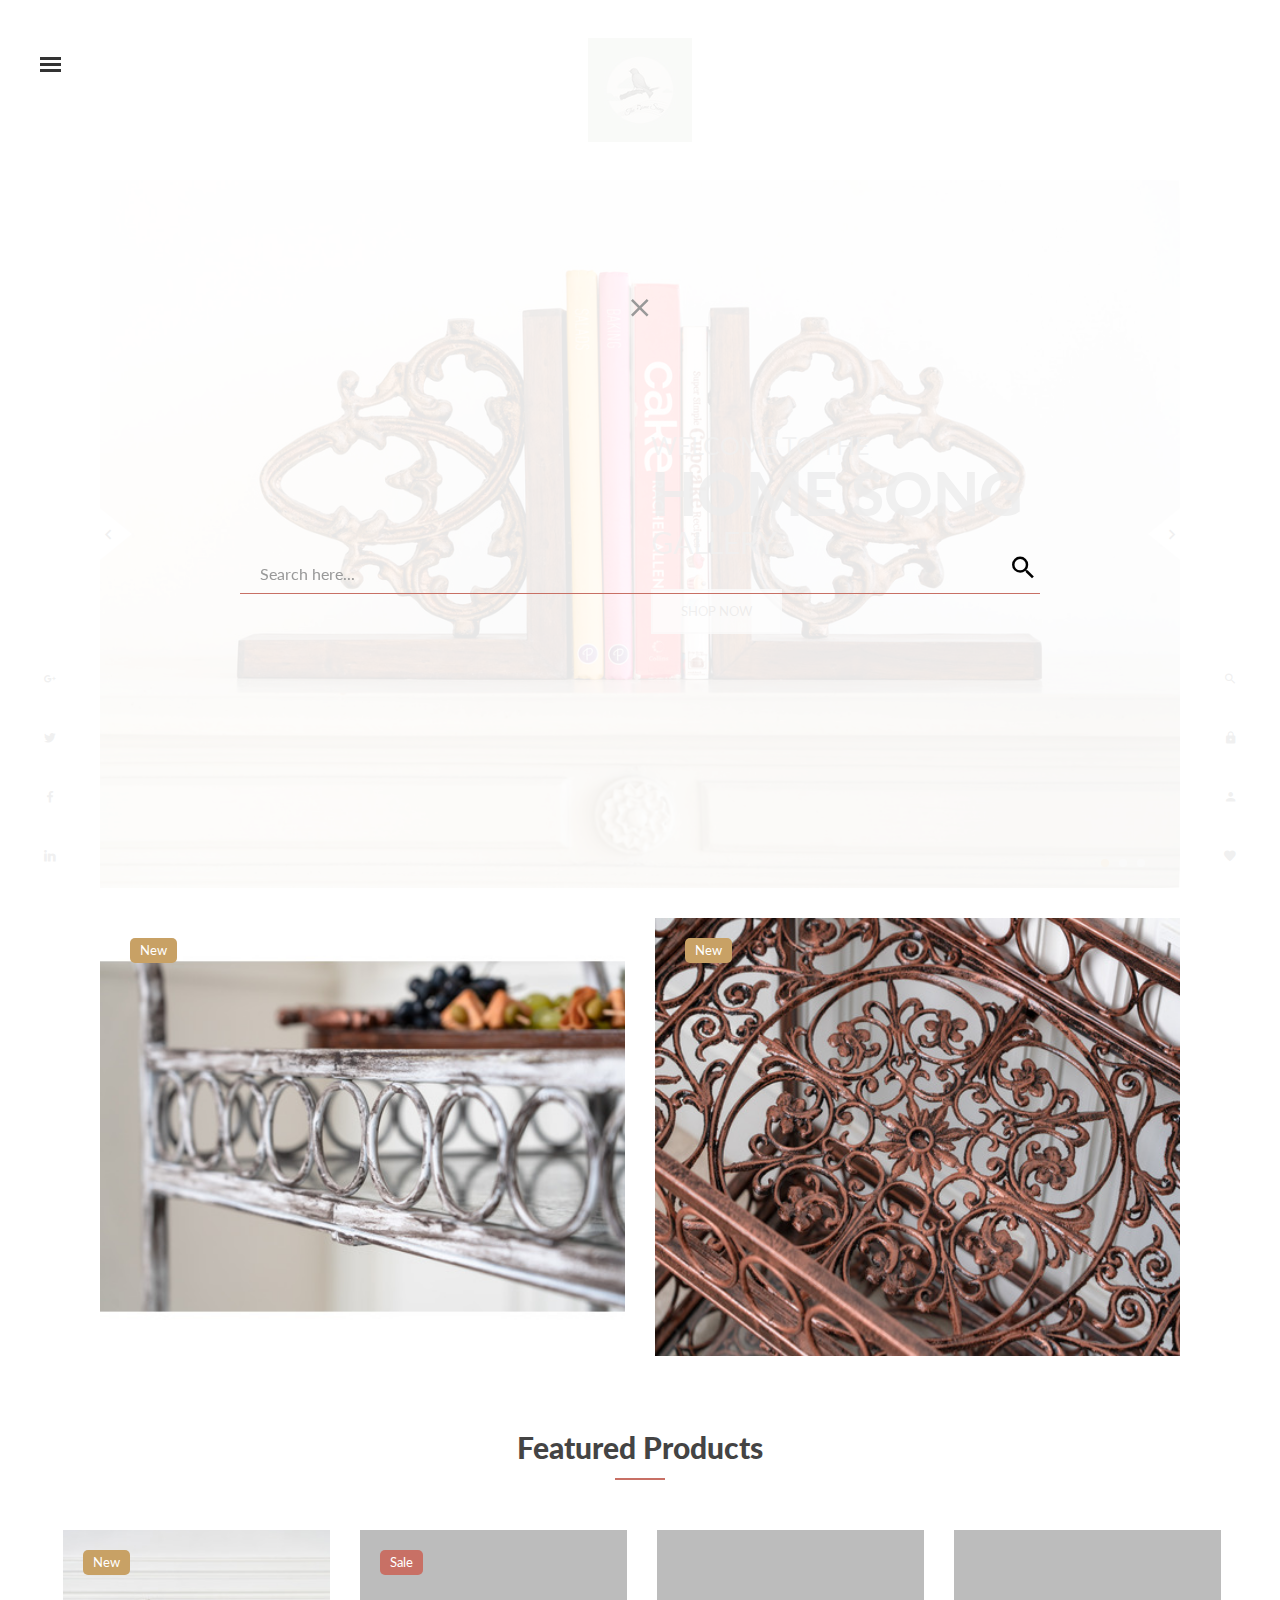
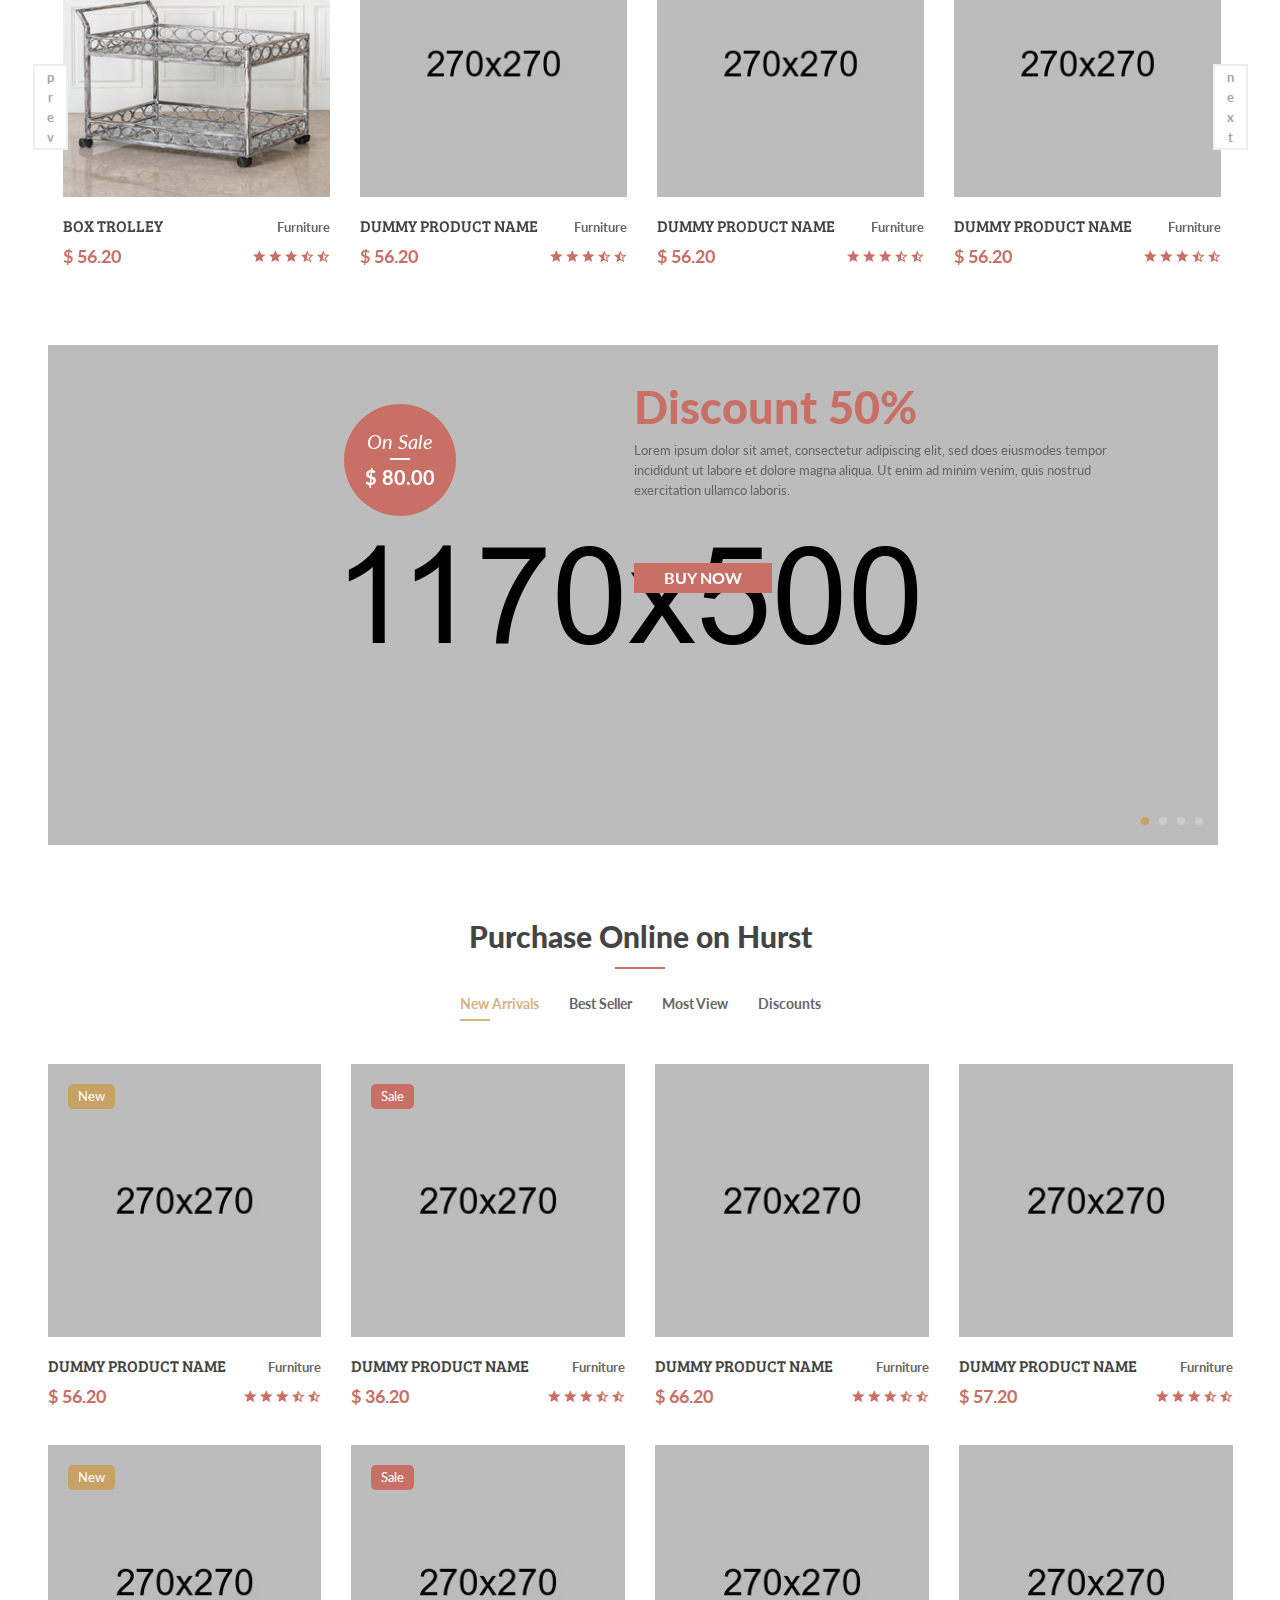
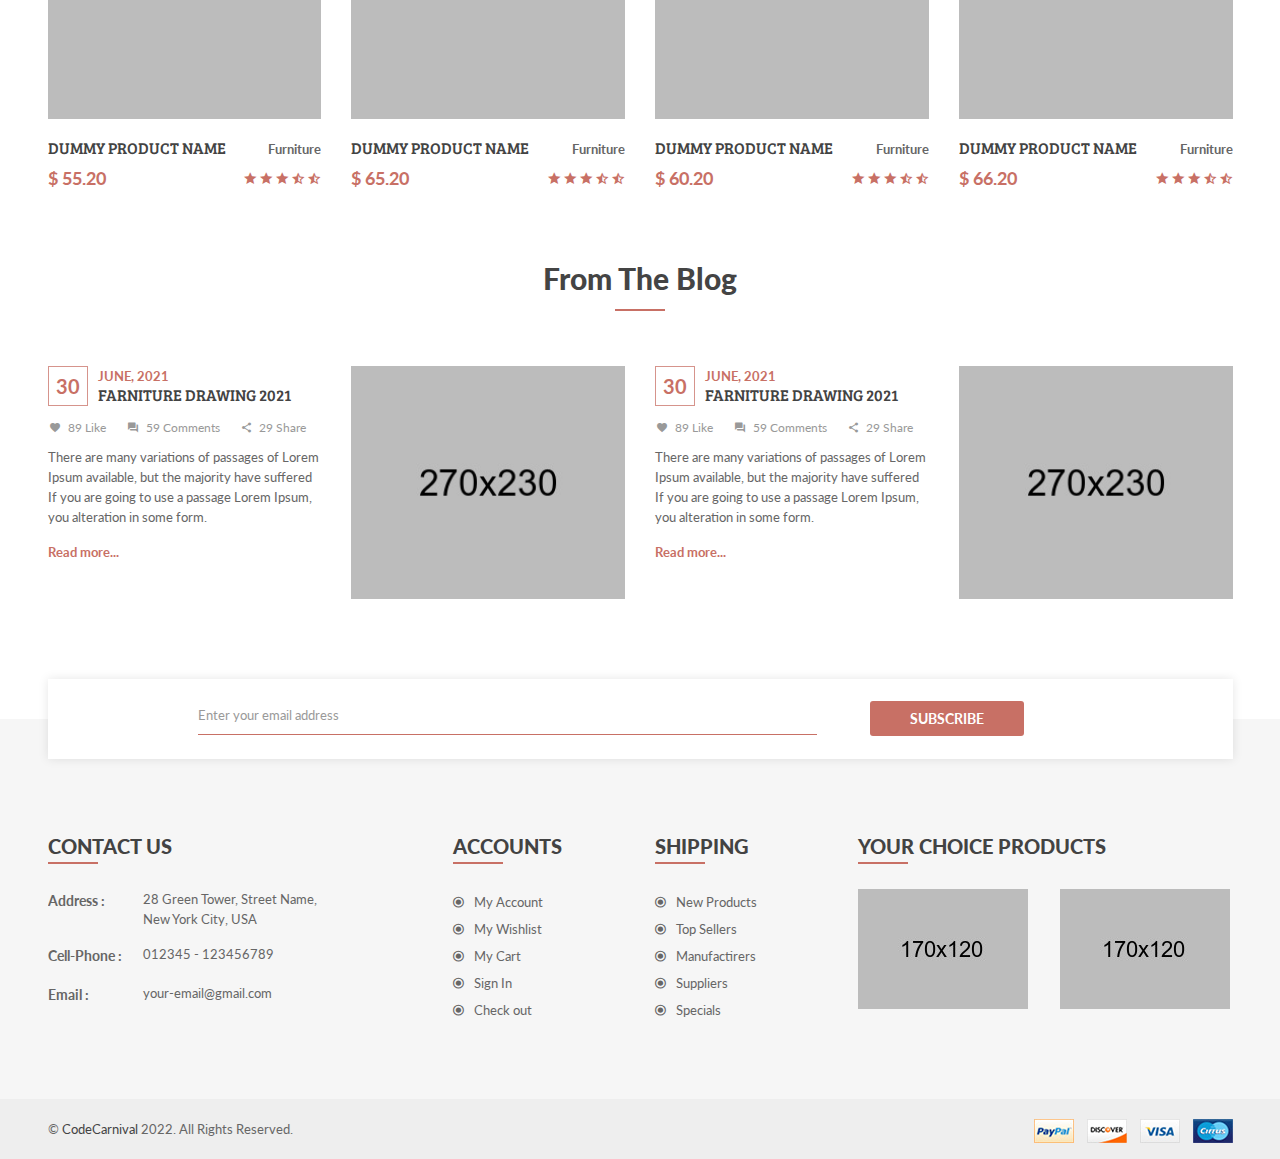
==== commit 8f8251b9: "feature product updated" ====
--- a/hurst/index.html
+++ b/hurst/index.html
@@ -431,17 +431,12 @@
 								<div class="single-product">
 									<div class="product-img">
 										<span class="pro-label new-label">new</span>
-										<a href="single-product.html"><img src="img/product/1.jpg" alt="" /></a>
-										<div class="product-action clearfix">
-											<a href="wishlist.html" data-bs-toggle="tooltip" data-placement="top" title="Wishlist"><i class="zmdi zmdi-favorite-outline"></i></a>
-											<a href="#" data-bs-toggle="modal"  data-bs-target="#productModal" title="Quick View"><i class="zmdi zmdi-zoom-in"></i></a>
-											<a href="#" data-bs-toggle="tooltip" data-placement="top" title="Compare"><i class="zmdi zmdi-refresh"></i></a>
-											<a href="cart.html" data-bs-toggle="tooltip" data-placement="top" title="Add To Cart"><i class="zmdi zmdi-shopping-cart-plus"></i></a>
-										</div>
+										<a href="single-product.html"><img src="img/custom/bar trolley (5).jpg" alt="" /></a>
+										
 									</div>
 									<div class="product-info clearfix">
 										<div class="fix">
-											<h4 class="post-title floatleft"><a href="#">dummy Product name</a></h4>
+											<h4 class="post-title floatleft"><a href="#">box trolley</a></h4>
 											<p class="floatright hidden-sm d-none d-md-block">Furniture</p>
 										</div>
 										<div class="fix">
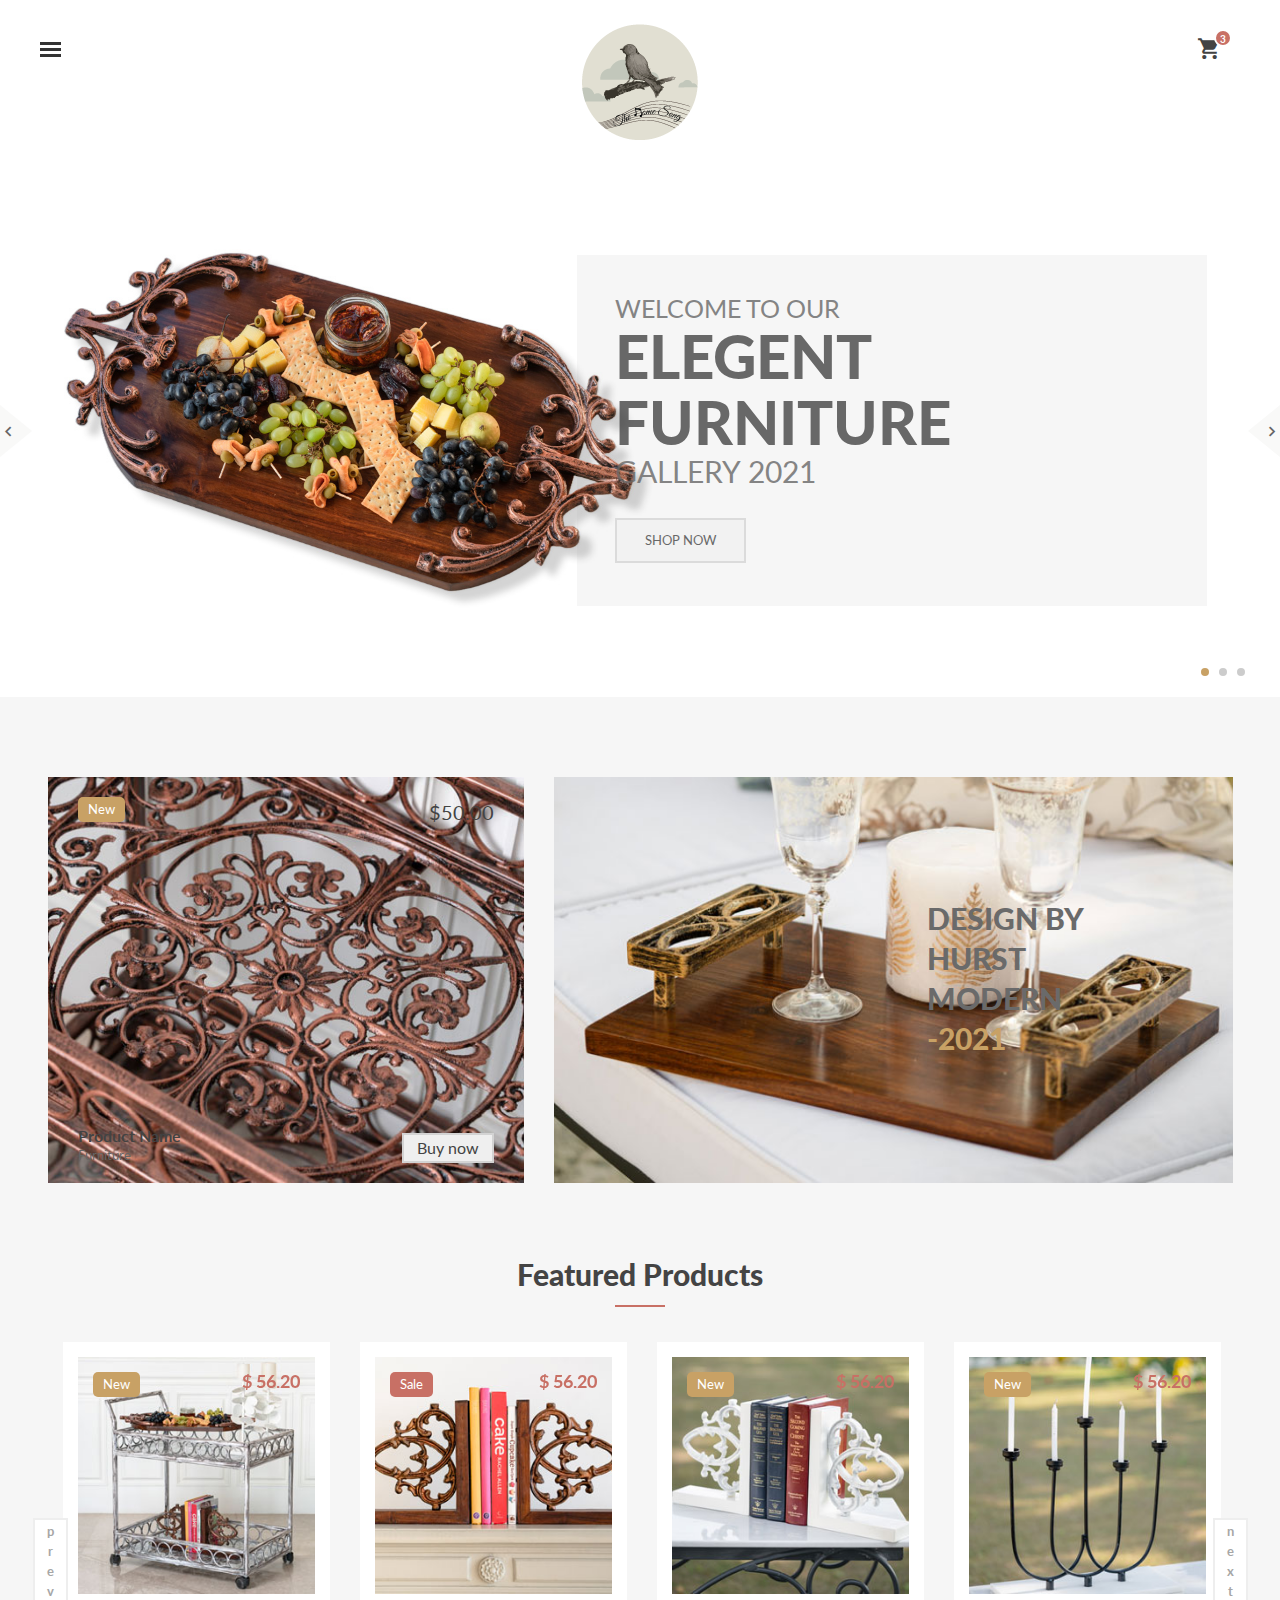
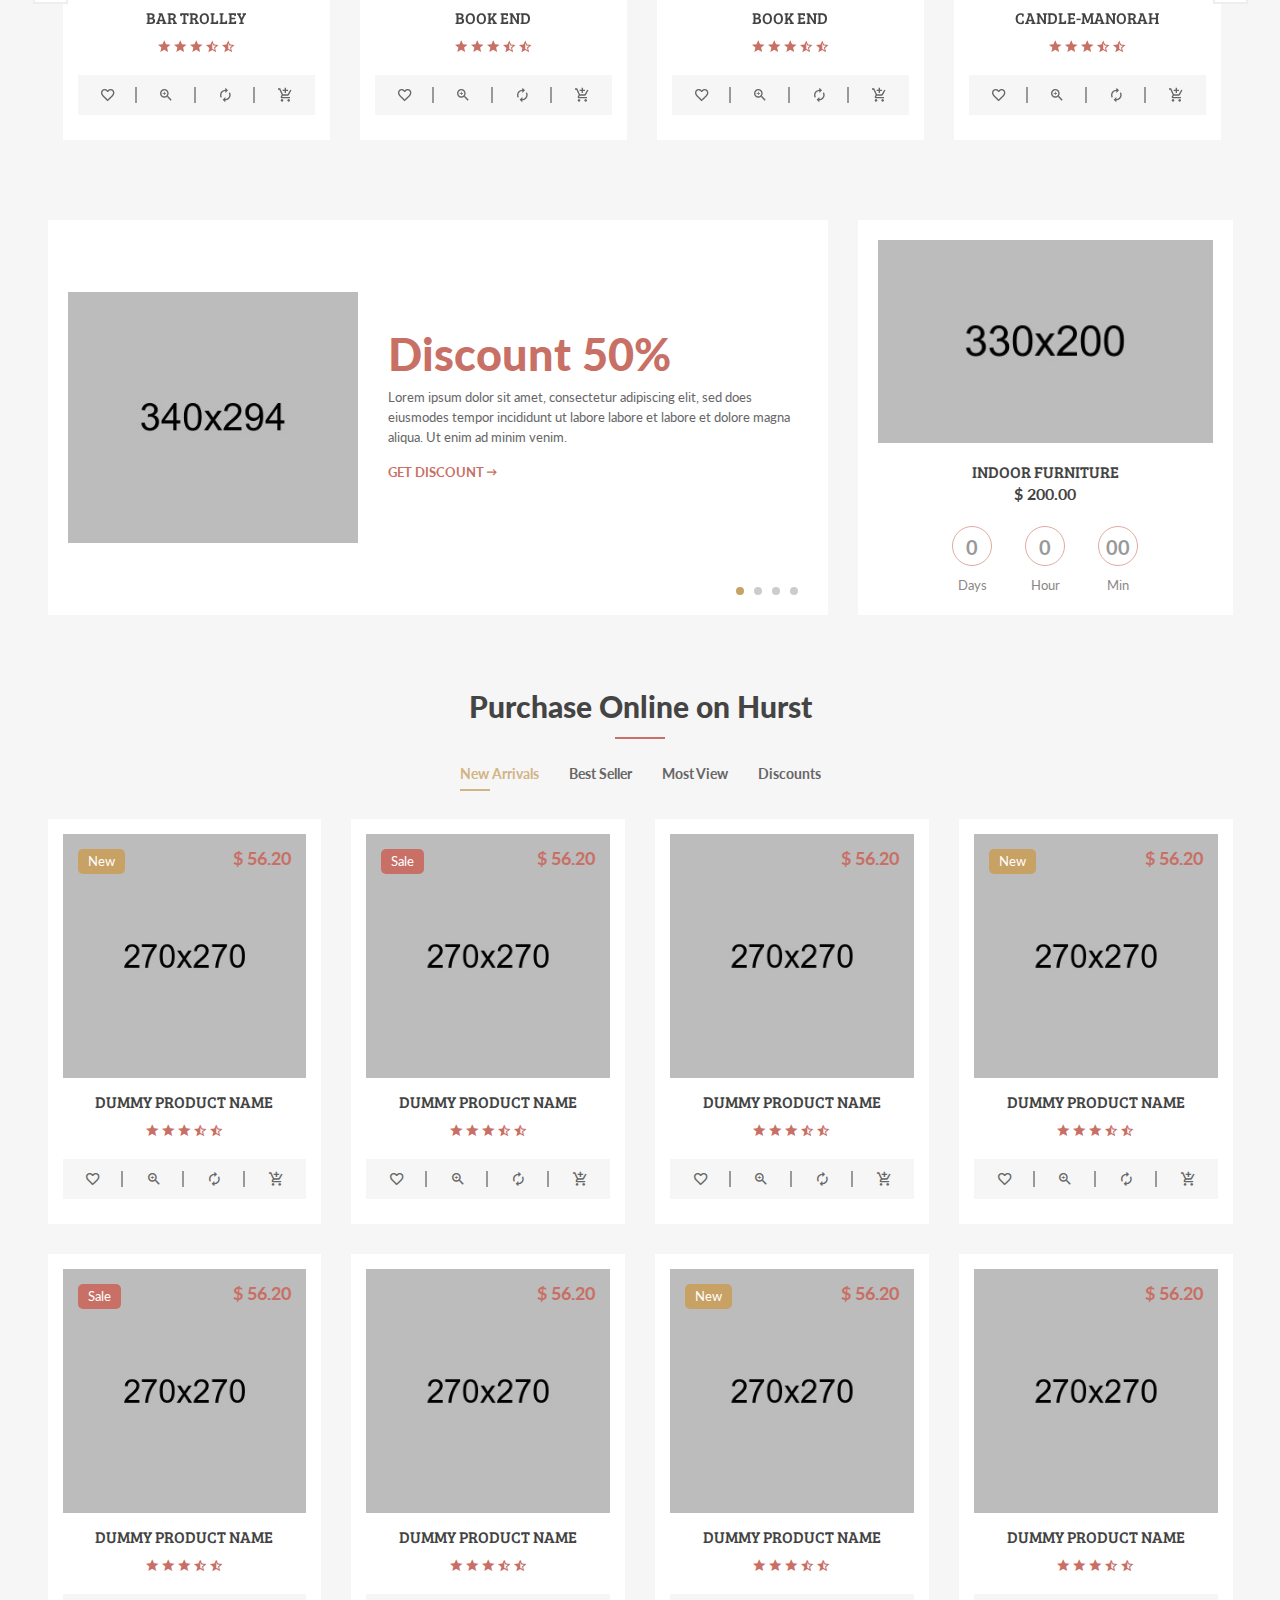
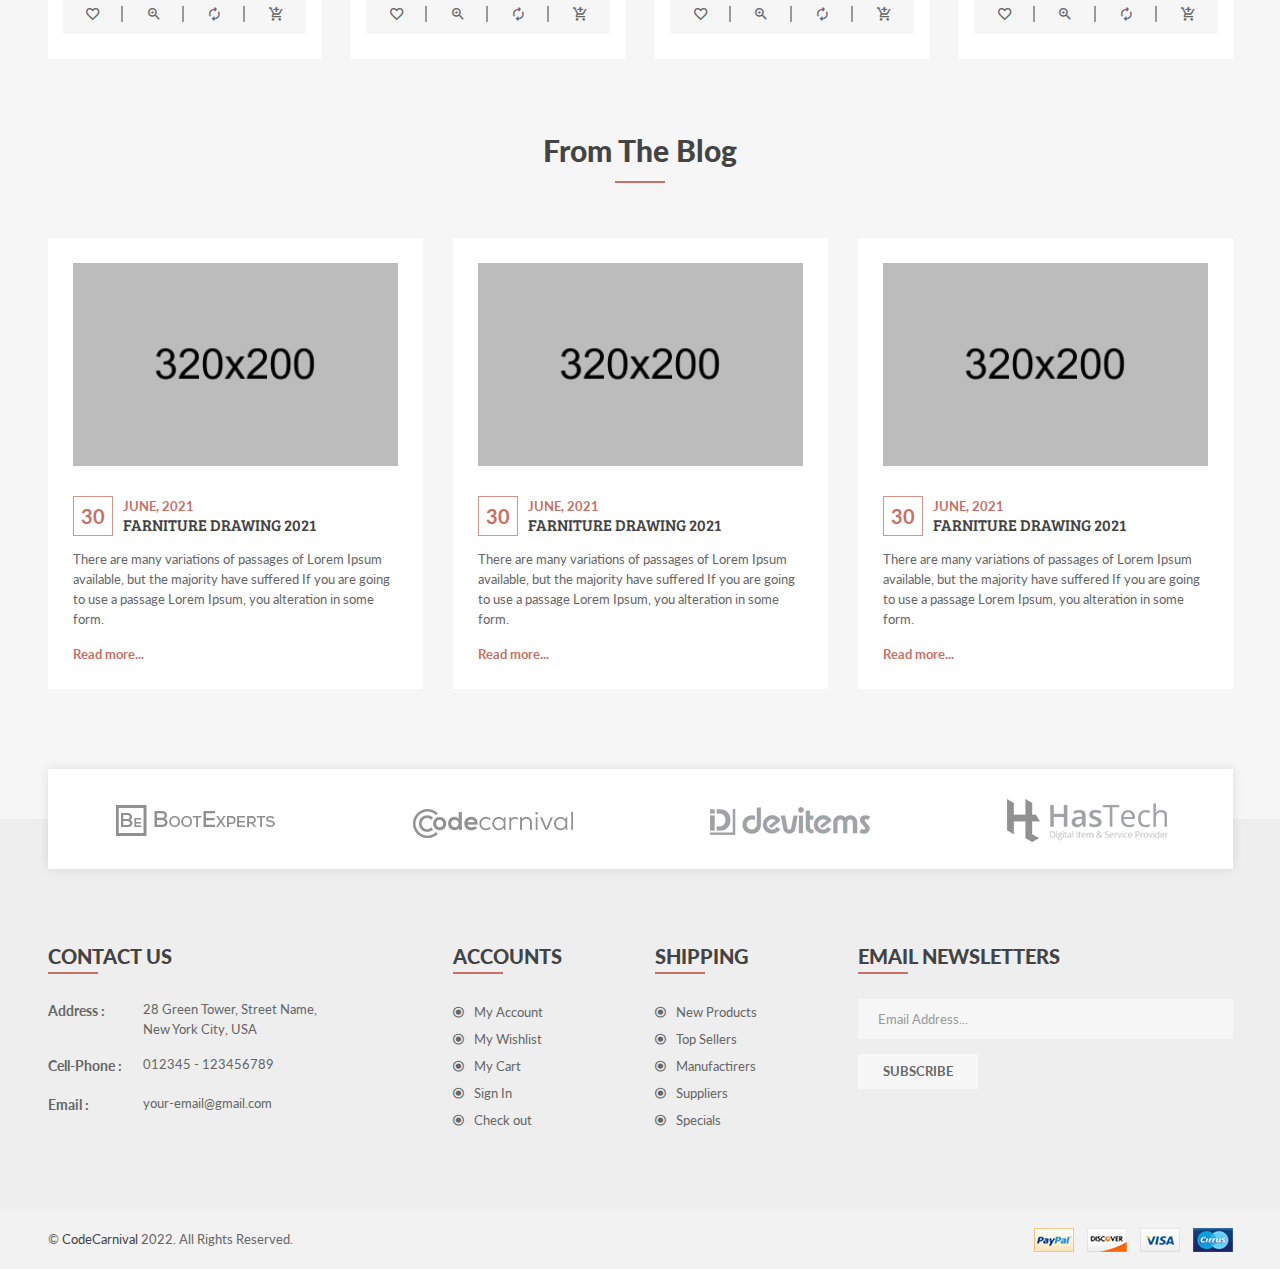
==== commit 95df7d8f: "Update and rename index-2.html to index.html" ====
--- a/hurst/index.html
+++ b/hurst/index.html
@@ -3,13 +3,13 @@
 	<head>
 		<meta charset="utf-8">
 		<meta http-equiv="x-ua-compatible" content="ie=edge">
-		<title>The Home Song 	</title>
+		<title>Home two || Hurst</title>
 		<meta name="description" content="Hurst – Furniture Store eCommerce HTML Template is a clean and elegant design – suitable for selling flower, cookery, accessories, fashion, high fashion, accessories, digital, kids, watches, jewelries, shoes, kids, furniture, sports….. It has a fully responsive width adjusts automatically to any screen size or resolution.">
 		<meta name="viewport" content="width=device-width, initial-scale=1">
 
-		<link rel="shortcut icon" type="image/x-icon" href="img/The Home Song Logo.jpg">
+		<link rel="shortcut icon" type="image/x-icon" href="img/favicon.ico">
 		<!-- Place favicon.ico in the root directory -->
-
+		
 		<!-- Google Font -->
 		<link href='https://fonts.googleapis.com/css?family=Lato:400,700,900' rel='stylesheet' type='text/css'>
 		<link href='https://fonts.googleapis.com/css?family=Bree+Serif' rel='stylesheet' type='text/css'>
@@ -43,50 +43,73 @@
 		<!-- modernizr css -->
 		<script src="js/vendor/modernizr-3.11.2.min.js"></script>
 	</head>
-	<body>
+	<body>	
 		<!-- WRAPPER START -->
-		<div class="wrapper">
+		<div class="wrapper bg-dark-white">
 
-			<!-- Mobile-header-top Start -->
-			<div class="mobile-header-top d-block d-md-none">
-				<div class="container">
-					<div class="row">
-						<div class="col-12">
-							<!-- header-search-mobile start -->
-							<div class="header-search-mobile">
-								<div class="table">
-									<div class="table-cell">
-										<ul>
-											<li><a class="search-open" href="#"><i class="zmdi zmdi-search"></i></a></li>
-											<li><a href="login.html"><i class="zmdi zmdi-lock"></i></a></li>
-											<li><a href="my-account.html"><i class="zmdi zmdi-account"></i></a></li>
-											<li><a href="wishlist.html"><i class="zmdi zmdi-favorite"></i></a></li>
-										</ul>
-									</div>
-								</div>
-							</div>
-							<!-- header-search-mobile start -->
-						</div>
-					</div>
-				</div>
-			</div>
-			<!-- Mobile-header-top End -->
 			<!-- HEADER-AREA START -->
-			<header id="sticky-menu" class="header">
+			<header id="sticky-menu" class="header header-2">
 				<div class="header-area">
 					<div class="container-fluid">
 						<div class="row">
 							<div class="col-md-4 offset-md-4 col-7">
 								<div class="logo text-md-center">
-									<a href="index.html"><img src=" img/logo/The Home Song Logo.jpg " alt="" /></a>
-								</div>
-							</div>
-							
+									<a href="index.html"><img src="img/logo/logo.png" alt="" /></a>
+								</div>
+							</div>
+							<div class="col-md-4 col-5">
+								<div class="mini-cart text-end">
+									<ul>
+										<li>
+											<a class="cart-icon" href="#">
+												<i class="zmdi zmdi-shopping-cart"></i>
+												<span>3</span>
+											</a>
+											<div class="mini-cart-brief text-left">
+												<div class="cart-items">
+													<p class="mb-0">You have <span>03 items</span> in your shopping bag</p>
+												</div>
+												<div class="all-cart-product clearfix">
+													<div class="single-cart clearfix">
+														<div class="cart-photo">
+															<a href="#"><img src="img/cart/1.jpg" alt="" /></a>
+														</div>
+														<div class="cart-info">
+															<h5><a href="#">dummy product name</a></h5>
+															<p class="mb-0">Price : $ 100.00</p>
+															<p class="mb-0">Qty : 02 </p>
+															<span class="cart-delete"><a href="#"><i class="zmdi zmdi-close"></i></a></span>
+														</div>
+													</div>
+													<div class="single-cart clearfix">
+														<div class="cart-photo">
+															<a href="#"><img src="img/cart/2.jpg" alt="" /></a>
+														</div>
+														<div class="cart-info">
+															<h5><a href="#">dummy product name</a></h5>
+															<p class="mb-0">Price : $ 300.00</p>
+															<p class="mb-0">Qty : 01 </p>
+															<span class="cart-delete"><a href="#"><i class="zmdi zmdi-close"></i></a></span>
+														</div>
+													</div>
+												</div>
+												<div class="cart-totals">
+													<h5 class="mb-0">Total <span class="floatright">$500.00</span></h5>
+												</div>
+												<div class="cart-bottom  clearfix">
+													<a href="cart.html" class="button-one floatleft text-uppercase" data-text="View cart">View cart</a>
+													<a href="checkout.html" class="button-one floatright text-uppercase" data-text="Check out">Check out</a>
+												</div>
+											</div>
+										</li>
+									</ul>
+								</div>
+							</div>
 						</div>
 					</div>
 				</div>
 				<!-- MAIN-MENU START -->
-				<div class="menu-toggle hamburger hamburger--emphatic d-none d-md-block">
+				<div class="menu-toggle menu-toggle-2 hamburger hamburger--emphatic d-none d-md-block">
 					<div class="hamburger-box">
 						<div class="hamburger-inner"></div>
 					</div>
@@ -254,322 +277,274 @@
 				</div>
 			</div>
 			<!-- Mobile-menu end -->
-			<!-- SLIDER-BANNER-AREA START -->
-			<section class="slider-banner-area clearfix">
-				<!-- Sidebar-social-media start -->
-				<div class="sidebar-social d-none d-md-block">
-					<div class="table">
-						<div class="table-cell">
-							<ul>
-								<li><a href="#" target="_blank" title="Google Plus"><i class="zmdi zmdi-google-plus"></i></a></li>
-								<li><a href="#" target="_blank" title="Twitter"><i class="zmdi zmdi-twitter"></i></a></li>
-								<li><a href="#" target="_blank" title="Facebook"><i class="zmdi zmdi-facebook"></i></a></li>
-								<li><a href="#" target="_blank" title="Linkedin"><i class="zmdi zmdi-linkedin"></i></a></li>
-							</ul>
-						</div>
+			<!-- SLIDER-AREA START  -->
+			<section class="slider-area slider-style-2">
+				<div class="bend niceties preview-2">
+					<div id="ensign-nivoslider" class="slides">	
+						<img src="img/1920x800/prod_1920.jpg" alt="" title="#slider-direction-1"  />
+						<img src="img/1920x800/Cheese platter (small).jpg" alt="" title="#slider-direction-2"  />
+						<img src="img/1920x800/3rd.jpg" alt="" title="#slider-direction-3"  />
+					</div>
+					<!-- direction 1 -->
+					<div id="slider-direction-1" class="t-cn slider-direction">
+						<div class="slider-progress"></div>
+						<div class="slider-content t-lfl s-tb slider-1">
+							<div class="title-container s-tb-c title-compress">
+								<div class="layer-1">
+									<div class="wow fadeInUpBig" data-wow-duration="2s" data-wow-delay="0.5s">
+										<h3 class="slider-title3 text-uppercase mb-0" >welcome to our</h3>
+									</div>
+									<div class="wow fadeInUpBig" data-wow-duration="2.5s" data-wow-delay="0.5s">
+										<h2 class="slider-title1 text-uppercase mb-0"><span class="d-none d-md-block">elegent </span>  furniture</h2>
+									</div>
+									<div class="wow fadeInUpBig" data-wow-duration="3s" data-wow-delay="0.5s">
+										<h2 class="slider-title2 text-uppercase" >gallery 2021</h2>
+									</div>
+									<div class="wow fadeInUpBig" data-wow-duration="3.5s" data-wow-delay="0.5s">
+										<a href="#" class="button-one style-2 text-uppercase mt-20" data-text="Shop now">Shop now</a>
+									</div>
+								</div>
+							</div>
+						</div>	
+					</div>
+					<!-- direction 2 -->
+					<div id="slider-direction-2" class="slider-direction">
+						<div class="slider-progress"></div>
+						<div class="slider-content t-lfl s-tb slider-1">
+							<div class="title-container s-tb-c title-compress">
+								<div class="layer-1">
+									<div class="wow fadeInUpBig" data-wow-duration="1s" data-wow-delay="0.5s">
+										<h3 class="slider-title3 text-uppercase mb-0" >welcome to our</h3>
+									</div>
+									<div class="wow fadeInUpBig" data-wow-duration="1.5s" data-wow-delay="0.5s">
+										<h2 class="slider-title1 text-uppercase"><span class="d-none d-md-block">elegent </span> furniture</h2>
+									</div>
+									<div class="wow fadeInUpBig" data-wow-duration="2s" data-wow-delay="0.5s">
+										<p class="slider-pro-brief">There are many variations of passages of Lorem Ipsum available, but the majority have suffered alteration in some form, by injected humour, or randomised words which don't look even slightly believable.  If you are going to use a  passage of Lorem Ipsum, you need to be sure there hidden in the middle of text.</p>
+									</div>
+									<div class="wow fadeInUpBig" data-wow-duration="2.5s" data-wow-delay="0.5s">
+										<a href="#" class="button-one style-2 text-uppercase mt-20" data-text="Shop now">Shop now</a>
+									</div>
+								</div>
+							</div>
+						</div>		
+					</div>
+					<!-- direction 3 -->
+					<div id="slider-direction-3" class="slider-direction">
+						<div class="slider-progress"></div>
+						<div class="slider-content t-lfl s-tb slider-1">
+							<div class="title-container s-tb-c title-compress">
+								<div class="layer-1">
+									<div class="wow fadeInUpBig" data-wow-duration="1s" data-wow-delay="0.5s">
+										<h3 class="slider-title3 text-uppercase mb-0" >welcome to our</h3>
+									</div>
+									<div class="wow fadeInUpBig" data-wow-duration="1.5s" data-wow-delay="0.5s">
+										<h2 class="slider-title1 text-uppercase mb-0"><span class="d-none d-md-block">elegent </span> furniture</h2>
+									</div>
+									<div class="wow fadeInUpBig" data-wow-duration="2s" data-wow-delay="0.5s">
+										<h2 class="slider-title2 text-uppercase" >gallery 2021</h2>
+									</div>
+									<div class="wow fadeInUpBig" data-wow-duration="2.5s" data-wow-delay="0.5s">
+										<p class="slider-pro-brief">There are many variations of passages of Lorem Ipsum available, but the majority have suffered alteration in some form, by injected humour, or randomised words which don't look even slightly believable.  If you are going to use a  passage of Lorem Ipsum, you need to be sure there hidden in the middle of text.</p>
+									</div>
+									<div class="wow fadeInUpBig" data-wow-duration="3s" data-wow-delay="0.5s">
+										<a href="#" class="button-one style-2 text-uppercase mt-20" data-text="Shop now">Shop now</a>
+									</div>
+								</div>
+							</div>
+						</div>		
 					</div>
 				</div>
-				<!-- Sidebar-social-media start -->
-				<div class="banner-left floatleft">
-					<!-- Slider-banner start -->
-					<div class="slider-banner">
-						<div class="single-banner banner-1">
-							<a class="banner-thumb" href="#"><img src="img/custom/bartrolley.jpg" alt="" /></a>
-							<span class="pro-label new-label">new</span>
-							
+			</section>
+			<!-- SLIDER-AREA END -->
+			<!-- BANNER-AREA START -->
+			<div class="banner-area pt-80">
+				<div class="container">
+					<div class="row">
+						<div class="col-md-5">
+							<!-- Single-banner start -->
+							<div class="single-banner banner-1 banner-4">
+								<a class="banner-thumb" href="#"><img src="img/470x400.jpg" alt="" /></a>
+								<span class="pro-label new-label">new</span>
+								<span class="price">$50.00</span>
+								<div class="banner-brief">
+									<h2 class="banner-title"><a href="#">Product name</a></h2>
+									<p class="mb-0">Furniture</p>
+								</div>
+								<a href="#" class="button-one font-16px" data-text="Buy now">Buy now</a>
+							</div>
+							<!-- Single-banner end -->					
 						</div>
-						<div class="single-banner banner-2">
-							<a class="banner-thumb" href="#"><img src="img/custom/bartrolley2.jpg" alt="" /></a>
-							<span class="pro-label new-label">new</span>
-							
-						</div>
-					</div>
-					<!-- Slider-banner end -->
-				</div>
-				<div class="slider-right floatleft">
-					<!-- Slider-area start -->
-					<div class="slider-area">
-						<div class="bend niceties preview-2">
-							<div id="ensign-nivoslider" class="slides">
-								<img src="img/custom/bookend.jpg" alt="" title="#slider-direction-1"  />
-								<img src="img/custom/cheese platter (large).jpg" alt="" title="#slider-direction-2"  />
-								<img src="img/custom/fire grill (white).jpg" alt="" title="#slider-direction-3"  />
-							</div>
-							<!-- direction 1 -->
-							<div id="slider-direction-1" class="t-cn slider-direction">
-								<div class="slider-progress"></div>
-								<div class="slider-content t-lfl s-tb slider-1">
-									<div class="title-container s-tb-c title-compress">
-										<div class="layer-1">
-											<div class="wow fadeIn" data-wow-duration="1s" data-wow-delay="0.5s">
-												<h2 class="slider-title3 text-uppercase mb-0" >welcome to the</h2>
-											</div>
-											<div class="wow fadeIn" data-wow-duration="1.5s" data-wow-delay="1.5s">
-												<h2 class="slider-title1 text-uppercase mb-0">Home Song</h2>
-											</div>
-											<div class="wow fadeIn" data-wow-duration="2s" data-wow-delay="2.5s">
-												<h3 class="slider-title2 text-uppercase" >gallery</h3>
-											</div>
-											<div class="wow fadeIn" data-wow-duration="2.5s" data-wow-delay="3.5s">
-												<a href="#" class="button-one style-2 text-uppercase mt-20" data-text="Shop now">Shop now</a>
-											</div>
-										</div>
-									</div>
-								</div>
-							</div>
-							<!-- direction 2 -->
-							<div id="slider-direction-2" class="slider-direction">
-								<div class="slider-progress"></div>
-								<div class="slider-content t-lfl s-tb slider-1">
-									<div class="title-container s-tb-c title-compress">
-										<div class="layer-1">
-											<div class="wow fadeInUpBig" data-wow-duration="1s" data-wow-delay="0.5s">
-												<h2 class="slider-title3 text-uppercase mb-0" >welcome to the</h2>
-											</div>
-											<div class="wow fadeInUpBig" data-wow-duration="1.5s" data-wow-delay="0.5s">
-												<h2 class="slider-title1 text-uppercase">Home Song</h2>
-											</div>
-											<div class="wow fadeInUpBig" data-wow-duration="2s" data-wow-delay="0.5s">
-												<p class="slider-pro-brief">There are many variations of passages of Lorem Ipsum available, but the majority have suffered alteration in some form, by injected humour, or randomised words which don't look even slightly believable</p>
-											</div>
-											<div class="wow fadeInUpBig" data-wow-duration="2.5s" data-wow-delay="0.5s">
-												<a href="#" class="button-one style-2 text-uppercase mt-20" data-text="Shop now">Shop now</a>
-											</div>
-										</div>
-									</div>
-								</div>
-							</div>
-							<!-- direction 3 -->
-							<div id="slider-direction-3" class="slider-direction">
-								<div class="slider-progress"></div>
-								<div class="slider-content t-lfl s-tb slider-1">
-									<div class="title-container s-tb-c title-compress">
-										<div class="layer-1">
-											<div class="wow fadeInUpBig" data-wow-duration="1s" data-wow-delay="0.5s">
-												<h2 class="slider-title3 text-uppercase mb-0" >welcome to the</h2>
-											</div>
-											<div class="wow fadeInUpBig" data-wow-duration="1.5s" data-wow-delay="0.5s">
-												<h2 class="slider-title1 text-uppercase mb-0">Home Song</h2>
-											</div>
-											<div class="wow fadeInUpBig" data-wow-duration="2s" data-wow-delay="0.5s">
-												<h3 class="slider-title2 text-uppercase" >gallery </h3>
-											</div>
-											<div class="wow fadeInUpBig" data-wow-duration="2.5s" data-wow-delay="0.5s">
-												<p class="slider-pro-brief">There are many variations of passages of Lorem Ipsum available, but the majority have suffered alteration in some form, by injected humour, or randomised words which don't look even slightly believable</p>
-											</div>
-											<div class="wow fadeInUpBig" data-wow-duration="3s" data-wow-delay="0.5s">
-												<a href="#" class="button-one style-2 text-uppercase mt-20" data-text="Shop now">Shop now</a>
-											</div>
-										</div>
-									</div>
-								</div>
-							</div>
-						</div>
-					</div>
-					<!-- Slider-area end -->
-				</div>
-				<!-- Sidebar-social-media start -->
-				<div class="sidebar-account d-none d-md-block">
-					<div class="table">
-						<div class="table-cell">
-							<ul>
-								<li><a class="search-open" href="#" title="Search"><i class="zmdi zmdi-search"></i></a></li>
-								<li><a href="#" title="Login"><i class="zmdi zmdi-lock"></i></a>
-									<div class="customer-login text-left">
-										<form action="#">
-											<h4 class="title-1 title-border text-uppercase mb-30">Registered customers</h4>
-											<p class="text-gray">If you have an account with us, Please login!</p>
-											<input type="text" name="email" placeholder="Email here..." />
-											<input type="password" placeholder="Password" />
-											<p><a class="text-gray" href="#">Forget your password?</a></p>
-											<button class="button-one submit-button mt-15" data-text="login" type="submit">login</button>
-										</form>
-									</div>
-								</li>
-								<li><a href="my-account.html" title="My-Account"><i class="zmdi zmdi-account"></i></a></li>
-								<li><a href="wishlist.html" title="Wishlist"><i class="zmdi zmdi-favorite"></i></a></li>
-							</ul>
-						</div>
-					</div>
-				</div>
-				<!-- Sidebar-social-media start -->
-			</section>
-			<!-- End Slider-section -->
-			<!-- sidebar-search Start -->
-			<div class="sidebar-search animated slideOutUp">
-				<div class="table">
-					<div class="table-cell">
-						<div class="container">
-							<div class="row">
-								<div class="col-md-8 offset-md-2 p-0">
-									<div class="search-form-wrap">
-										<button class="close-search"><i class="zmdi zmdi-close"></i></button>
-										<form action="#">
-											<input type="text" placeholder="Search here..." />
-											<button class="search-button" type="submit">
-												<i class="zmdi zmdi-search"></i>
-											</button>
-										</form>
-									</div>
-								</div>
-							</div>
+						<div class="col-md-7">
+							<!-- Single-banner start -->
+							<div class="single-banner banner-3">
+								<a class="banner-thumb" href="#"><img src="img/670x400.jpg" alt="" /></a>
+								<div class="banner-brief">
+									<h2 class="banner-title">
+										<a class="text-uppercase" href="#">design by <br />hurst <br />modern <br /><span>-2021</span></a>
+									</h2>
+								</div>
+							</div>
+							<!-- Single-banner end -->								
 						</div>
 					</div>
 				</div>
 			</div>
-			<!-- sidebar-search End -->
+			<!-- BANNER-AREA END -->
 			<!-- PRODUCT-AREA START -->
-			<div class="product-area pt-80 pb-35">
+			<div class="product-area pt-80 pb-30 product-style-2">
 				<div class="container">
 					<div class="row">
 						<div class="col-lg-12">
 							<div class="section-title text-center">
 								<h2 class="title-border">Featured Products</h2>
 							</div>
-							<div class="product-slider style-1 arrow-left-right">
-								<!-- Single-product start -->
-								<div class="single-product">
-									<div class="product-img">
-										<span class="pro-label new-label">new</span>
-										<a href="single-product.html"><img src="img/custom/bar trolley (5).jpg" alt="" /></a>
-										
-									</div>
-									<div class="product-info clearfix">
-										<div class="fix">
-											<h4 class="post-title floatleft"><a href="#">box trolley</a></h4>
-											<p class="floatright hidden-sm d-none d-md-block">Furniture</p>
-										</div>
-										<div class="fix">
-											<span class="pro-price floatleft">$ 56.20</span>
-											<span class="pro-rating floatright">
-												<a href="#"><i class="zmdi zmdi-star"></i></a>
-												<a href="#"><i class="zmdi zmdi-star"></i></a>
-												<a href="#"><i class="zmdi zmdi-star"></i></a>
-												<a href="#"><i class="zmdi zmdi-star-half"></i></a>
-												<a href="#"><i class="zmdi zmdi-star-half"></i></a>
-											</span>
-										</div>
-									</div>
-								</div>
-								<!-- Single-product end -->
-								<!-- Single-product start -->
-								<div class="single-product">
-									<div class="product-img">
-										<span class="pro-label sale-label">Sale</span>
-										<a href="single-product.html"><img src="img/product/2.jpg" alt="" /></a>
-										<div class="product-action clearfix">
-											<a href="wishlist.html" data-bs-toggle="tooltip" data-placement="top" title="Wishlist"><i class="zmdi zmdi-favorite-outline"></i></a>
-											<a href="#" data-bs-toggle="modal"  data-bs-target="#productModal" title="Quick View"><i class="zmdi zmdi-zoom-in"></i></a>
-											<a href="#" data-bs-toggle="tooltip" data-placement="top" title="Compare"><i class="zmdi zmdi-refresh"></i></a>
-											<a href="cart.html" data-bs-toggle="tooltip" data-placement="top" title="Add To Cart"><i class="zmdi zmdi-shopping-cart-plus"></i></a>
-										</div>
-									</div>
-									<div class="product-info clearfix">
-										<div class="fix">
-											<h4 class="post-title floatleft"><a href="#">dummy Product name</a></h4>
-											<p class="floatright hidden-sm d-none d-md-block">Furniture</p>
-										</div>
-										<div class="fix">
-											<span class="pro-price floatleft">$ 56.20</span>
-											<span class="pro-rating floatright">
-												<a href="#"><i class="zmdi zmdi-star"></i></a>
-												<a href="#"><i class="zmdi zmdi-star"></i></a>
-												<a href="#"><i class="zmdi zmdi-star"></i></a>
-												<a href="#"><i class="zmdi zmdi-star-half"></i></a>
-												<a href="#"><i class="zmdi zmdi-star-half"></i></a>
-											</span>
-										</div>
-									</div>
-								</div>
-								<!-- Single-product end -->
-								<!-- Single-product start -->
-								<div class="single-product">
-									<div class="product-img">
-										<a href="single-product.html"><img src="img/product/3.jpg" alt="" /></a>
-										<div class="product-action clearfix">
-											<a href="wishlist.html" data-bs-toggle="tooltip" data-placement="top" title="Wishlist"><i class="zmdi zmdi-favorite-outline"></i></a>
-											<a href="#" data-bs-toggle="modal"  data-bs-target="#productModal" title="Quick View"><i class="zmdi zmdi-zoom-in"></i></a>
-											<a href="#" data-bs-toggle="tooltip" data-placement="top" title="Compare"><i class="zmdi zmdi-refresh"></i></a>
-											<a href="cart.html" data-bs-toggle="tooltip" data-placement="top" title="Add To Cart"><i class="zmdi zmdi-shopping-cart-plus"></i></a>
-										</div>
-									</div>
-									<div class="product-info clearfix">
-										<div class="fix">
-											<h4 class="post-title floatleft"><a href="#">dummy Product name</a></h4>
-											<p class="floatright hidden-sm d-none d-md-block">Furniture</p>
-										</div>
-										<div class="fix">
-											<span class="pro-price floatleft">$ 56.20</span>
-											<span class="pro-rating floatright">
-												<a href="#"><i class="zmdi zmdi-star"></i></a>
-												<a href="#"><i class="zmdi zmdi-star"></i></a>
-												<a href="#"><i class="zmdi zmdi-star"></i></a>
-												<a href="#"><i class="zmdi zmdi-star-half"></i></a>
-												<a href="#"><i class="zmdi zmdi-star-half"></i></a>
-											</span>
-										</div>
-									</div>
-								</div>
-								<!-- Single-product end -->
-								<!-- Single-product start -->
-								<div class="single-product">
-									<div class="product-img">
-										<a href="single-product.html"><img src="img/product/4.jpg" alt="" /></a>
-										<div class="product-action clearfix">
-											<a href="wishlist.html" data-bs-toggle="tooltip" data-placement="top" title="Wishlist"><i class="zmdi zmdi-favorite-outline"></i></a>
-											<a href="#" data-bs-toggle="modal"  data-bs-target="#productModal" title="Quick View"><i class="zmdi zmdi-zoom-in"></i></a>
-											<a href="#" data-bs-toggle="tooltip" data-placement="top" title="Compare"><i class="zmdi zmdi-refresh"></i></a>
-											<a href="cart.html" data-bs-toggle="tooltip" data-placement="top" title="Add To Cart"><i class="zmdi zmdi-shopping-cart-plus"></i></a>
-										</div>
-									</div>
-									<div class="product-info clearfix">
-										<div class="fix">
-											<h4 class="post-title floatleft"><a href="#">dummy Product name</a></h4>
-											<p class="floatright hidden-sm d-none d-md-block">Furniture</p>
-										</div>
-										<div class="fix">
-											<span class="pro-price floatleft">$ 56.20</span>
-											<span class="pro-rating floatright">
-												<a href="#"><i class="zmdi zmdi-star"></i></a>
-												<a href="#"><i class="zmdi zmdi-star"></i></a>
-												<a href="#"><i class="zmdi zmdi-star"></i></a>
-												<a href="#"><i class="zmdi zmdi-star-half"></i></a>
-												<a href="#"><i class="zmdi zmdi-star-half"></i></a>
-											</span>
-										</div>
-									</div>
-								</div>
-								<!-- Single-product end -->
-								<!-- Single-product start -->
-								<div class="single-product">
-									<div class="product-img">
-										<span class="pro-label new-label">new</span>
-										<a href="single-product.html"><img src="img/product/3.jpg" alt="" /></a>
-										<div class="product-action clearfix">
-											<a href="wishlist.html" data-bs-toggle="tooltip" data-placement="top" title="Wishlist"><i class="zmdi zmdi-favorite-outline"></i></a>
-											<a href="#" data-bs-toggle="modal"  data-bs-target="#productModal" title="Quick View"><i class="zmdi zmdi-zoom-in"></i></a>
-											<a href="#" data-bs-toggle="tooltip" data-placement="top" title="Compare"><i class="zmdi zmdi-refresh"></i></a>
-											<a href="cart.html" data-bs-toggle="tooltip" data-placement="top" title="Add To Cart"><i class="zmdi zmdi-shopping-cart-plus"></i></a>
-										</div>
-									</div>
-									<div class="product-info clearfix">
-										<div class="fix">
-											<h4 class="post-title floatleft"><a href="#">dummy Product name</a></h4>
-											<p class="floatright hidden-sm d-none d-md-block">Furniture</p>
-										</div>
-										<div class="fix">
-											<span class="pro-price floatleft">$ 56.20</span>
-											<span class="pro-rating floatright">
-												<a href="#"><i class="zmdi zmdi-star"></i></a>
-												<a href="#"><i class="zmdi zmdi-star"></i></a>
-												<a href="#"><i class="zmdi zmdi-star"></i></a>
-												<a href="#"><i class="zmdi zmdi-star-half"></i></a>
-												<a href="#"><i class="zmdi zmdi-star-half"></i></a>
-											</span>
-										</div>
-									</div>
-								</div>
-								<!-- Single-product end -->
+							<div class="product-slider style-2 arrow-left-right">
+								<div class="col-12">
+									<div class="single-product">
+										<div class="product-img">
+											<span class="pro-label new-label">new</span>
+											<span class="pro-price-2">$ 56.20</span>
+											<a href="single-product.html"><img src="img/270/bar-trolley.jpg" alt="" /></a>
+										</div>
+										<div class="product-info clearfix text-center">
+											<div class="fix">
+												<h4 class="post-title"><a href="#">Bar Trolley</a></h4>
+											</div>
+											<div class="fix">
+												<span class="pro-rating">
+													<a href="#"><i class="zmdi zmdi-star"></i></a>
+													<a href="#"><i class="zmdi zmdi-star"></i></a>
+													<a href="#"><i class="zmdi zmdi-star"></i></a>
+													<a href="#"><i class="zmdi zmdi-star-half"></i></a>
+													<a href="#"><i class="zmdi zmdi-star-half"></i></a>
+												</span>
+											</div>
+											<div class="product-action clearfix">
+												<a href="wishlist.html" data-bs-toggle="tooltip" data-placement="top" title="Wishlist"><i class="zmdi zmdi-favorite-outline"></i></a>
+												<a href="#" data-bs-toggle="modal"  data-bs-target="#productModal" title="Quick View"><i class="zmdi zmdi-zoom-in"></i></a>
+												<a href="#" data-bs-toggle="tooltip" data-placement="top" title="Compare"><i class="zmdi zmdi-refresh"></i></a>
+												<a href="cart.html" data-bs-toggle="tooltip" data-placement="top" title="Add To Cart"><i class="zmdi zmdi-shopping-cart-plus"></i></a>
+											</div>
+										</div>
+									</div>
+								</div>
+								<div class="col-12">
+									<div class="single-product">
+										<div class="product-img">
+											<span class="pro-label sale-label">Sale</span>
+											<span class="pro-price-2">$ 56.20</span>
+											<a href="single-product.html"><img src="img/270/book-end.jpg" alt="" /></a>
+										</div>
+										<div class="product-info clearfix text-center">
+											<div class="fix">
+												<h4 class="post-title"><a href="#">Book End</a></h4>
+											</div>
+											<div class="fix">
+												<span class="pro-rating">
+													<a href="#"><i class="zmdi zmdi-star"></i></a>
+													<a href="#"><i class="zmdi zmdi-star"></i></a>
+													<a href="#"><i class="zmdi zmdi-star"></i></a>
+													<a href="#"><i class="zmdi zmdi-star-half"></i></a>
+													<a href="#"><i class="zmdi zmdi-star-half"></i></a>
+												</span>
+											</div>
+											<div class="product-action clearfix">
+												<a href="wishlist.html" data-bs-toggle="tooltip" data-placement="top" title="Wishlist"><i class="zmdi zmdi-favorite-outline"></i></a>
+												<a href="#" data-bs-toggle="modal"  data-bs-target="#productModal" title="Quick View"><i class="zmdi zmdi-zoom-in"></i></a>
+												<a href="#" data-bs-toggle="tooltip" data-placement="top" title="Compare"><i class="zmdi zmdi-refresh"></i></a>
+												<a href="cart.html" data-bs-toggle="tooltip" data-placement="top" title="Add To Cart"><i class="zmdi zmdi-shopping-cart-plus"></i></a>
+											</div>
+										</div>
+									</div>
+								</div>
+								<div class="col-12">
+									<div class="single-product">
+										<div class="product-img">
+											<span class="pro-label new-label">new</span>
+											<span class="pro-price-2">$ 56.20</span>
+											<a href="single-product.html"><img src="img/270/book-ends.jpg" alt="" /></a>
+										</div>
+										<div class="product-info clearfix text-center">
+											<div class="fix">
+												<h4 class="post-title"><a href="#">Book End</a></h4>
+											</div>
+											<div class="fix">
+												<span class="pro-rating">
+													<a href="#"><i class="zmdi zmdi-star"></i></a>
+													<a href="#"><i class="zmdi zmdi-star"></i></a>
+													<a href="#"><i class="zmdi zmdi-star"></i></a>
+													<a href="#"><i class="zmdi zmdi-star-half"></i></a>
+													<a href="#"><i class="zmdi zmdi-star-half"></i></a>
+												</span>
+											</div>
+											<div class="product-action clearfix">
+												<a href="wishlist.html" data-bs-toggle="tooltip" data-placement="top" title="Wishlist"><i class="zmdi zmdi-favorite-outline"></i></a>
+												<a href="#" data-bs-toggle="modal"  data-bs-target="#productModal" title="Quick View"><i class="zmdi zmdi-zoom-in"></i></a>
+												<a href="#" data-bs-toggle="tooltip" data-placement="top" title="Compare"><i class="zmdi zmdi-refresh"></i></a>
+												<a href="cart.html" data-bs-toggle="tooltip" data-placement="top" title="Add To Cart"><i class="zmdi zmdi-shopping-cart-plus"></i></a>
+											</div>
+										</div>
+									</div>
+								</div>
+								<div class="col-12">
+									<div class="single-product">
+										<div class="product-img">
+											<span class="pro-label new-label">new</span>
+											<span class="pro-price-2">$ 56.20</span>
+											<a href="single-product.html"><img src="img/270/candle-manorah-(new)-(3).jpg" alt="" /></a>
+										</div>
+										<div class="product-info clearfix text-center">
+											<div class="fix">
+												<h4 class="post-title"><a href="#">candle-manorah</a></h4>
+											</div>
+											<div class="fix">
+												<span class="pro-rating">
+													<a href="#"><i class="zmdi zmdi-star"></i></a>
+													<a href="#"><i class="zmdi zmdi-star"></i></a>
+													<a href="#"><i class="zmdi zmdi-star"></i></a>
+													<a href="#"><i class="zmdi zmdi-star-half"></i></a>
+													<a href="#"><i class="zmdi zmdi-star-half"></i></a>
+												</span>
+											</div>
+											<div class="product-action clearfix">
+												<a href="wishlist.html" data-bs-toggle="tooltip" data-placement="top" title="Wishlist"><i class="zmdi zmdi-favorite-outline"></i></a>
+												<a href="#" data-bs-toggle="modal"  data-bs-target="#productModal" title="Quick View"><i class="zmdi zmdi-zoom-in"></i></a>
+												<a href="#" data-bs-toggle="tooltip" data-placement="top" title="Compare"><i class="zmdi zmdi-refresh"></i></a>
+												<a href="cart.html" data-bs-toggle="tooltip" data-placement="top" title="Add To Cart"><i class="zmdi zmdi-shopping-cart-plus"></i></a>
+											</div>
+										</div>
+									</div>
+								</div>
+								<div class="col-12">
+									<div class="single-product">
+										<div class="product-img">
+											<span class="pro-label sale-label">sale</span>
+											<span class="pro-price-2">$ 56.20</span>
+											<a href="single-product.html"><img src="img/270/Candle-Manorah-(new).jpg" alt="" /></a>
+										</div>
+										<div class="product-info clearfix text-center">
+											<div class="fix">
+												<h4 class="post-title"><a href="#">Candle-Manorah</a></h4>
+											</div>
+											<div class="fix">
+												<span class="pro-rating">
+													<a href="#"><i class="zmdi zmdi-star"></i></a>
+													<a href="#"><i class="zmdi zmdi-star"></i></a>
+													<a href="#"><i class="zmdi zmdi-star"></i></a>
+													<a href="#"><i class="zmdi zmdi-star-half"></i></a>
+													<a href="#"><i class="zmdi zmdi-star-half"></i></a>
+												</span>
+											</div>
+											<div class="product-action clearfix">
+												<a href="wishlist.html" data-bs-toggle="tooltip" data-placement="top" title="Wishlist"><i class="zmdi zmdi-favorite-outline"></i></a>
+												<a href="#" data-bs-toggle="modal"  data-bs-target="#productModal" title="Quick View"><i class="zmdi zmdi-zoom-in"></i></a>
+												<a href="#" data-bs-toggle="tooltip" data-placement="top" title="Compare"><i class="zmdi zmdi-refresh"></i></a>
+												<a href="cart.html" data-bs-toggle="tooltip" data-placement="top" title="Add To Cart"><i class="zmdi zmdi-shopping-cart-plus"></i></a>
+											</div>
+										</div>
+									</div>
+								</div>
 							</div>
 						</div>
 					</div>
@@ -577,89 +552,119 @@
 			</div>
 			<!-- PRODUCT-AREA END -->
 			<!-- DISCOUNT-PRODUCT START -->
-			<div class="discount-product-area">
+			<div class="discount-product-area discount-2">
 				<div class="container">
 					<div class="row">
-						<div class="discount-product-slider dots-bottom-right">
-							<!-- single-discount-product start -->
-							<div class="col-lg-12">
-								<div class="discount-product">
-									<img src="img/discount/1.jpg" alt="" />
-									<div class="discount-img-brief">
-										<div class="onsale">
-											<span class="onsale-text">On Sale</span>
-											<span class="onsale-price">$ 80.00</span>
-										</div>
-										<div class="discount-info">
-											<h1 class="text-dark-red d-none d-md-block">Discount 50%</h1>
-											<p class="d-none d-md-block">Lorem ipsum dolor sit amet, consectetur adipiscing elit, sed does eiusmodes tempor incididunt ut labore et dolore magna aliqua. Ut enim ad minim venim, quis nostrud exercitation ullamco laboris.</p>
-											<a href="#" class="button-one font-16px style-3 text-uppercase mt-md-5" data-text="Buy now">Buy now</a>
-										</div>
-									</div>
-								</div>
-							</div>
-							<!-- single-discount-product end -->
-							<!-- single-discount-product start -->
-							<div class="col-lg-12">
-								<div class="discount-product">
-									<img src="img/discount/2.jpg" alt="" />
-									<div class="discount-img-brief">
-										<div class="onsale">
-											<span class="onsale-text">On Sale</span>
-											<span class="onsale-price">$ 80.00</span>
-										</div>
-										<div class="discount-info">
-											<h1 class="text-dark-red d-none d-md-block">Discount 50%</h1>
-											<p class="d-none d-md-block">Lorem ipsum dolor sit amet, consectetur adipiscing elit, sed does eiusmodes tempor incididunt ut labore et dolore magna aliqua. Ut enim ad minim venim, quis nostrud exercitation ullamco laboris.</p>
-											<a href="#" class="button-one font-16px style-3 text-uppercase mt-md-5" data-text="Buy now">Buy now</a>
-										</div>
-									</div>
-								</div>
-							</div>
-							<!-- single-discount-product end -->
-							<!-- single-discount-product start -->
-							<div class="col-lg-12">
-								<div class="discount-product">
-									<img src="img/discount/3.jpg" alt="" />
-									<div class="discount-img-brief">
-										<div class="onsale">
-											<span class="onsale-text">On Sale</span>
-											<span class="onsale-price">$ 80.00</span>
-										</div>
-										<div class="discount-info">
-											<h1 class="text-dark-red d-none d-md-block">Discount 50%</h1>
-											<p class="d-none d-md-block">Lorem ipsum dolor sit amet, consectetur adipiscing elit, sed does eiusmodes tempor incididunt ut labore et dolore magna aliqua. Ut enim ad minim venim, quis nostrud exercitation ullamco laboris.</p>
-											<a href="#" class="button-one font-16px style-3 text-uppercase mt-md-5" data-text="Buy now">Buy now</a>
-										</div>
-									</div>
-								</div>
-							</div>
-							<!-- single-discount-product end -->
-							<!-- single-discount-product start -->
-							<div class="col-lg-12">
-								<div class="discount-product">
-									<img src="img/discount/4.jpg" alt="" />
-									<div class="discount-img-brief">
-										<div class="onsale">
-											<span class="onsale-text">On Sale</span>
-											<span class="onsale-price">$ 80.00</span>
-										</div>
-										<div class="discount-info">
-											<h1 class="text-dark-red d-none d-md-block">Discount 50%</h1>
-											<p class="d-none d-md-block">Lorem ipsum dolor sit amet, consectetur adipiscing elit, sed does eiusmodes tempor incididunt ut labore et dolore magna aliqua. Ut enim ad minim venim, quis nostrud exercitation ullamco laboris.</p>
-											<a href="#" class="button-one font-16px style-3 text-uppercase mt-md-5" data-text="Buy now">Buy now</a>
-										</div>
-									</div>
-								</div>
-							</div>
-							<!-- single-discount-product end -->
+						<div class="col-lg-8 col-md-8">
+							<div class="row">
+								<div class="discount-product-slider dots-bottom-right">
+									<!-- single-discount-product start -->
+									<div class="col-lg-12">
+										<div class="discount-product">
+											<div class="row">
+												<div class="col-lg-5 col-md-5 col-sm-6">
+													<a href="single-blog.html">
+														<img src="img/discount/5.jpg" alt="" />
+													</a>
+												</div>
+												<div class="col-lg-7 col-md-7 col-sm-6">
+													<div class="discount-info"> 
+														<h1 class="text-dark-red">Discount 50%</h1>
+														<p>Lorem ipsum dolor sit amet, consectetur adipiscing elit, sed does eiusmodes tempor incididunt ut labore labore et labore et dolore magna aliqua. Ut enim ad minim venim.</p>
+														<a class="button-2 text-dark-red text-uppercase" href="#">GET DISCOUNT <i class="zmdi zmdi-long-arrow-right"></i></a>
+													</div>
+												</div>
+											</div>
+										</div>
+									</div>
+									<!-- single-discount-product end -->
+									<!-- single-discount-product start -->
+									<div class="col-lg-12">
+										<div class="discount-product">
+											<div class="row">
+												<div class="col-lg-5 col-md-5 col-sm-6">
+													<a href="single-blog.html">
+														<img src="img/discount/6.jpg" alt="" />
+													</a>
+												</div>
+												<div class="col-lg-7 col-md-7 col-sm-6">
+													<div class="discount-info"> 
+														<h1 class="text-dark-red">Discount 50%</h1>
+														<p>Lorem ipsum dolor sit amet, consectetur adipiscing elit, sed does eiusmodes tempor incididunt ut labore labore et labore et dolore magna aliqua. Ut enim ad minim venim.</p>
+														<a class="button-2 text-dark-red text-uppercase" href="#">GET DISCOUNT <i class="zmdi zmdi-long-arrow-right"></i></a>
+													</div>
+												</div>
+											</div>
+										</div>
+									</div>
+									<!-- single-discount-product end -->
+									<!-- single-discount-product start -->
+									<div class="col-lg-12">
+										<div class="discount-product">
+											<div class="row">
+												<div class="col-lg-5 col-md-5 col-sm-6">
+													<a href="single-blog.html">
+														<img src="img/discount/7.jpg" alt="" />
+													</a>
+												</div>
+												<div class="col-lg-7 col-md-7 col-sm-6">
+													<div class="discount-info"> 
+														<h1 class="text-dark-red">Discount 50%</h1>
+														<p>Lorem ipsum dolor sit amet, consectetur adipiscing elit, sed does eiusmodes tempor incididunt ut labore labore et labore et dolore magna aliqua. Ut enim ad minim venim.</p>
+														<a class="button-2 text-dark-red text-uppercase" href="#">GET DISCOUNT <i class="zmdi zmdi-long-arrow-right"></i></a>
+													</div>
+												</div>
+											</div>
+										</div>
+									</div>
+									<!-- single-discount-product end -->
+									<!-- single-discount-product start -->
+									<div class="col-lg-12">
+										<div class="discount-product">
+											<div class="row">
+												<div class="col-lg-5 col-md-5 col-sm-6">
+													<a href="single-blog.html">
+														<img src="img/discount/8.jpg" alt="" />
+													</a>
+												</div>
+												<div class="col-lg-7 col-md-7 col-sm-6">
+													<div class="discount-info"> 
+														<h1 class="text-dark-red">Discount 50%</h1>
+														<p>Lorem ipsum dolor sit amet, consectetur adipiscing elit, sed does eiusmodes tempor incididunt ut labore labore et labore et dolore magna aliqua. Ut enim ad minim venim.</p>
+														<a class="button-2 text-dark-red text-uppercase" href="#">GET DISCOUNT <i class="zmdi zmdi-long-arrow-right"></i></a>
+													</div>
+												</div>
+											</div>
+										</div>
+									</div>
+									<!-- single-discount-product end -->
+								</div>
+							</div>
 						</div>
+						<!-- up-comming-product start -->
+						<div class="col-lg-4 col-md-4">
+							<div class="up-comming-product">
+								<div class="up-comming-img">
+									<a href="#"><img src="img/product/up-comming.jpg" alt="" /></a>
+								</div>
+								<div class="up-comming-info text-center">
+									<div class="up-comming-brief">
+										<h4 class="post-title"><a href="#">Indoor Furniture</a></h4>
+										<h4 class="comming-pro-price">$ 200.00</h4>
+									</div>
+									<div class="count-down">
+										<div data-countdown="2022/10/08"></div>
+									</div>
+								</div>
+							</div>
+						</div>
+						<!-- up-comming-product end -->
 					</div>
 				</div>
 			</div>
 			<!-- DISCOUNT-PRODUCT END -->
 			<!-- PURCHASE-ONLINE-AREA START -->
-			<div class="purchase-online-area pt-80">
+			<div class="purchase-online-area pt-80 product-style-2">
 				<div class="container">
 					<div class="row">
 						<div class="col-lg-12">
@@ -669,7 +674,7 @@
 						</div>
 					</div>
 					<div class="row">
-						<div class="col-lg-12 text-center">
+						<div class="col-lg-12  text-center">
 							<!-- Nav tabs -->
 							<ul class="tab-menu nav clearfix">
 								<li><a class="active" href="#new-arrivals" data-bs-toggle="tab">New Arrivals</a></li>
@@ -677,978 +682,1014 @@
 								<li><a href="#most-view" data-bs-toggle="tab">Most View </a></li>
 								<li><a href="#discounts" data-bs-toggle="tab">Discounts</a></li>
 							</ul>
-						</div>
+						</div>	
 						<div class="col-lg-12">
 							<!-- Tab panes -->
 							<div class="tab-content">
 								<div class="tab-pane active" id="new-arrivals">
 									<div class="row">
 										<!-- Single-product start -->
-										<div class="single-product col-xl-3 col-lg-4 col-md-6">
-											<div class="product-img">
-												<span class="pro-label new-label">new</span>
-												<a href="single-product.html"><img src="img/product/5.jpg" alt="" /></a>
-												<div class="product-action clearfix">
-													<a href="wishlist.html" data-bs-toggle="tooltip" data-placement="top" title="Wishlist"><i class="zmdi zmdi-favorite-outline"></i></a>
-													<a href="#" data-bs-toggle="modal"  data-bs-target="#productModal" title="Quick View"><i class="zmdi zmdi-zoom-in"></i></a>
-													<a href="#" data-bs-toggle="tooltip" data-placement="top" title="Compare"><i class="zmdi zmdi-refresh"></i></a>
-													<a href="cart.html" data-bs-toggle="tooltip" data-placement="top" title="Add To Cart"><i class="zmdi zmdi-shopping-cart-plus"></i></a>
-												</div>
-											</div>
-											<div class="product-info clearfix">
-												<div class="fix">
-													<h4 class="post-title floatleft"><a href="#">dummy Product name</a></h4>
-													<p class="floatright hidden-sm">Furniture</p>
-												</div>
-												<div class="fix">
-													<span class="pro-price floatleft">$ 56.20</span>
-													<span class="pro-rating floatright">
-														<a href="#"><i class="zmdi zmdi-star"></i></a>
-														<a href="#"><i class="zmdi zmdi-star"></i></a>
-														<a href="#"><i class="zmdi zmdi-star"></i></a>
-														<a href="#"><i class="zmdi zmdi-star-half"></i></a>
-														<a href="#"><i class="zmdi zmdi-star-half"></i></a>
-													</span>
-												</div>
-											</div>
-										</div>
-										<!-- Single-product end -->
-										<!-- Single-product start -->
-										<div class="single-product col-xl-3 col-lg-4 col-md-6">
-											<div class="product-img">
-												<span class="pro-label sale-label">Sale</span>
-												<a href="single-product.html"><img src="img/product/6.jpg" alt="" /></a>
-												<div class="product-action clearfix">
-													<a href="wishlist.html" data-bs-toggle="tooltip" data-placement="top" title="Wishlist"><i class="zmdi zmdi-favorite-outline"></i></a>
-													<a href="#" data-bs-toggle="modal"  data-bs-target="#productModal" title="Quick View"><i class="zmdi zmdi-zoom-in"></i></a>
-													<a href="#" data-bs-toggle="tooltip" data-placement="top" title="Compare"><i class="zmdi zmdi-refresh"></i></a>
-													<a href="cart.html" data-bs-toggle="tooltip" data-placement="top" title="Add To Cart"><i class="zmdi zmdi-shopping-cart-plus"></i></a>
-												</div>
-											</div>
-											<div class="product-info clearfix">
-												<div class="fix">
-													<h4 class="post-title floatleft"><a href="#">dummy Product name</a></h4>
-													<p class="floatright hidden-sm">Furniture</p>
-												</div>
-												<div class="fix">
-													<span class="pro-price floatleft">$ 36.20</span>
-													<span class="pro-rating floatright">
-														<a href="#"><i class="zmdi zmdi-star"></i></a>
-														<a href="#"><i class="zmdi zmdi-star"></i></a>
-														<a href="#"><i class="zmdi zmdi-star"></i></a>
-														<a href="#"><i class="zmdi zmdi-star-half"></i></a>
-														<a href="#"><i class="zmdi zmdi-star-half"></i></a>
-													</span>
-												</div>
-											</div>
-										</div>
-										<!-- Single-product end -->
-										<!-- Single-product start -->
-										<div class="single-product col-xl-3 col-lg-4 col-md-6">
-											<div class="product-img">
-												<a href="single-product.html"><img src="img/product/3.jpg" alt="" /></a>
-												<div class="product-action clearfix">
-													<a href="wishlist.html" data-bs-toggle="tooltip" data-placement="top" title="Wishlist"><i class="zmdi zmdi-favorite-outline"></i></a>
-													<a href="#" data-bs-toggle="modal"  data-bs-target="#productModal" title="Quick View"><i class="zmdi zmdi-zoom-in"></i></a>
-													<a href="#" data-bs-toggle="tooltip" data-placement="top" title="Compare"><i class="zmdi zmdi-refresh"></i></a>
-													<a href="cart.html" data-bs-toggle="tooltip" data-placement="top" title="Add To Cart"><i class="zmdi zmdi-shopping-cart-plus"></i></a>
-												</div>
-											</div>
-											<div class="product-info clearfix">
-												<div class="fix">
-													<h4 class="post-title floatleft"><a href="#">dummy Product name</a></h4>
-													<p class="floatright hidden-sm">Furniture</p>
-												</div>
-												<div class="fix">
-													<span class="pro-price floatleft">$ 66.20</span>
-													<span class="pro-rating floatright">
-														<a href="#"><i class="zmdi zmdi-star"></i></a>
-														<a href="#"><i class="zmdi zmdi-star"></i></a>
-														<a href="#"><i class="zmdi zmdi-star"></i></a>
-														<a href="#"><i class="zmdi zmdi-star-half"></i></a>
-														<a href="#"><i class="zmdi zmdi-star-half"></i></a>
-													</span>
-												</div>
-											</div>
-										</div>
-										<!-- Single-product end -->
-										<!-- Single-product start -->
-										<div class="single-product col-xl-3 col-lg-4 col-md-6">
-											<div class="product-img">
-												<a href="single-product.html"><img src="img/product/7.jpg" alt="" /></a>
-												<div class="product-action clearfix">
-													<a href="wishlist.html" data-bs-toggle="tooltip" data-placement="top" title="Wishlist"><i class="zmdi zmdi-favorite-outline"></i></a>
-													<a href="#" data-bs-toggle="modal"  data-bs-target="#productModal" title="Quick View"><i class="zmdi zmdi-zoom-in"></i></a>
-													<a href="#" data-bs-toggle="tooltip" data-placement="top" title="Compare"><i class="zmdi zmdi-refresh"></i></a>
-													<a href="cart.html" data-bs-toggle="tooltip" data-placement="top" title="Add To Cart"><i class="zmdi zmdi-shopping-cart-plus"></i></a>
-												</div>
-											</div>
-											<div class="product-info clearfix">
-												<div class="fix">
-													<h4 class="post-title floatleft"><a href="#">dummy Product name</a></h4>
-													<p class="floatright hidden-sm">Furniture</p>
-												</div>
-												<div class="fix">
-													<span class="pro-price floatleft">$ 57.20</span>
-													<span class="pro-rating floatright">
-														<a href="#"><i class="zmdi zmdi-star"></i></a>
-														<a href="#"><i class="zmdi zmdi-star"></i></a>
-														<a href="#"><i class="zmdi zmdi-star"></i></a>
-														<a href="#"><i class="zmdi zmdi-star-half"></i></a>
-														<a href="#"><i class="zmdi zmdi-star-half"></i></a>
-													</span>
-												</div>
-											</div>
-										</div>
-										<!-- Single-product end -->
-										<!-- Single-product start -->
-										<div class="single-product col-xl-3 col-lg-4 col-md-6">
-											<div class="product-img">
-												<span class="pro-label new-label">new</span>
-												<a href="single-product.html"><img src="img/product/1.jpg" alt="" /></a>
-												<div class="product-action clearfix">
-													<a href="wishlist.html" data-bs-toggle="tooltip" data-placement="top" title="Wishlist"><i class="zmdi zmdi-favorite-outline"></i></a>
-													<a href="#" data-bs-toggle="modal"  data-bs-target="#productModal" title="Quick View"><i class="zmdi zmdi-zoom-in"></i></a>
-													<a href="#" data-bs-toggle="tooltip" data-placement="top" title="Compare"><i class="zmdi zmdi-refresh"></i></a>
-													<a href="cart.html" data-bs-toggle="tooltip" data-placement="top" title="Add To Cart"><i class="zmdi zmdi-shopping-cart-plus"></i></a>
-												</div>
-											</div>
-											<div class="product-info clearfix">
-												<div class="fix">
-													<h4 class="post-title floatleft"><a href="#">dummy Product name</a></h4>
-													<p class="floatright hidden-sm">Furniture</p>
-												</div>
-												<div class="fix">
-													<span class="pro-price floatleft">$ 55.20</span>
-													<span class="pro-rating floatright">
-														<a href="#"><i class="zmdi zmdi-star"></i></a>
-														<a href="#"><i class="zmdi zmdi-star"></i></a>
-														<a href="#"><i class="zmdi zmdi-star"></i></a>
-														<a href="#"><i class="zmdi zmdi-star-half"></i></a>
-														<a href="#"><i class="zmdi zmdi-star-half"></i></a>
-													</span>
-												</div>
-											</div>
-										</div>
-										<!-- Single-product end -->
-										<!-- Single-product start -->
-										<div class="single-product col-xl-3 col-lg-4 col-md-6">
-											<div class="product-img">
-												<span class="pro-label sale-label">Sale</span>
-												<a href="single-product.html"><img src="img/product/2.jpg" alt="" /></a>
-												<div class="product-action clearfix">
-													<a href="wishlist.html" data-bs-toggle="tooltip" data-placement="top" title="Wishlist"><i class="zmdi zmdi-favorite-outline"></i></a>
-													<a href="#" data-bs-toggle="modal"  data-bs-target="#productModal" title="Quick View"><i class="zmdi zmdi-zoom-in"></i></a>
-													<a href="#" data-bs-toggle="tooltip" data-placement="top" title="Compare"><i class="zmdi zmdi-refresh"></i></a>
-													<a href="cart.html" data-bs-toggle="tooltip" data-placement="top" title="Add To Cart"><i class="zmdi zmdi-shopping-cart-plus"></i></a>
-												</div>
-											</div>
-											<div class="product-info clearfix">
-												<div class="fix">
-													<h4 class="post-title floatleft"><a href="#">dummy Product name</a></h4>
-													<p class="floatright hidden-sm">Furniture</p>
-												</div>
-												<div class="fix">
-													<span class="pro-price floatleft">$ 65.20</span>
-													<span class="pro-rating floatright">
-														<a href="#"><i class="zmdi zmdi-star"></i></a>
-														<a href="#"><i class="zmdi zmdi-star"></i></a>
-														<a href="#"><i class="zmdi zmdi-star"></i></a>
-														<a href="#"><i class="zmdi zmdi-star-half"></i></a>
-														<a href="#"><i class="zmdi zmdi-star-half"></i></a>
-													</span>
-												</div>
-											</div>
-										</div>
-										<!-- Single-product end -->
-										<!-- Single-product start -->
-										<div class="single-product col-xl-3 col-lg-4 col-md-6">
-											<div class="product-img">
-												<a href="single-product.html"><img src="img/product/8.jpg" alt="" /></a>
-												<div class="product-action clearfix">
-													<a href="wishlist.html" data-bs-toggle="tooltip" data-placement="top" title="Wishlist"><i class="zmdi zmdi-favorite-outline"></i></a>
-													<a href="#" data-bs-toggle="modal"  data-bs-target="#productModal" title="Quick View"><i class="zmdi zmdi-zoom-in"></i></a>
-													<a href="#" data-bs-toggle="tooltip" data-placement="top" title="Compare"><i class="zmdi zmdi-refresh"></i></a>
-													<a href="cart.html" data-bs-toggle="tooltip" data-placement="top" title="Add To Cart"><i class="zmdi zmdi-shopping-cart-plus"></i></a>
-												</div>
-											</div>
-											<div class="product-info clearfix">
-												<div class="fix">
-													<h4 class="post-title floatleft"><a href="#">dummy Product name</a></h4>
-													<p class="floatright hidden-sm">Furniture</p>
-												</div>
-												<div class="fix">
-													<span class="pro-price floatleft">$ 60.20</span>
-													<span class="pro-rating floatright">
-														<a href="#"><i class="zmdi zmdi-star"></i></a>
-														<a href="#"><i class="zmdi zmdi-star"></i></a>
-														<a href="#"><i class="zmdi zmdi-star"></i></a>
-														<a href="#"><i class="zmdi zmdi-star-half"></i></a>
-														<a href="#"><i class="zmdi zmdi-star-half"></i></a>
-													</span>
-												</div>
-											</div>
-										</div>
-										<!-- Single-product end -->
-										<!-- Single-product start -->
-										<div class="single-product col-xl-3 col-lg-4 col-md-6">
-											<div class="product-img">
-												<a href="single-product.html"><img src="img/product/9.jpg" alt="" /></a>
-												<div class="product-action clearfix">
-													<a href="wishlist.html" data-bs-toggle="tooltip" data-placement="top" title="Wishlist"><i class="zmdi zmdi-favorite-outline"></i></a>
-													<a href="#" data-bs-toggle="modal"  data-bs-target="#productModal" title="Quick View"><i class="zmdi zmdi-zoom-in"></i></a>
-													<a href="#" data-bs-toggle="tooltip" data-placement="top" title="Compare"><i class="zmdi zmdi-refresh"></i></a>
-													<a href="cart.html" data-bs-toggle="tooltip" data-placement="top" title="Add To Cart"><i class="zmdi zmdi-shopping-cart-plus"></i></a>
-												</div>
-											</div>
-											<div class="product-info clearfix">
-												<div class="fix">
-													<h4 class="post-title floatleft"><a href="#">dummy Product name</a></h4>
-													<p class="floatright hidden-sm">Furniture</p>
-												</div>
-												<div class="fix">
-													<span class="pro-price floatleft">$ 66.20</span>
-													<span class="pro-rating floatright">
-														<a href="#"><i class="zmdi zmdi-star"></i></a>
-														<a href="#"><i class="zmdi zmdi-star"></i></a>
-														<a href="#"><i class="zmdi zmdi-star"></i></a>
-														<a href="#"><i class="zmdi zmdi-star-half"></i></a>
-														<a href="#"><i class="zmdi zmdi-star-half"></i></a>
-													</span>
-												</div>
-											</div>
-										</div>
-										<!-- Single-product end -->
+										<div class="col-xl-3 col-lg-4 col-md-6">
+											<div class="single-product">
+												<div class="product-img">
+													<span class="pro-label new-label">new</span>
+													<span class="pro-price-2">$ 56.20</span>
+													<a href="single-product.html"><img src="img/product/6.jpg" alt="" /></a>
+												</div>
+												<div class="product-info clearfix text-center">
+													<div class="fix">
+														<h4 class="post-title"><a href="#">dummy Product name</a></h4>
+													</div>
+													<div class="fix">
+														<span class="pro-rating">
+															<a href="#"><i class="zmdi zmdi-star"></i></a>
+															<a href="#"><i class="zmdi zmdi-star"></i></a>
+															<a href="#"><i class="zmdi zmdi-star"></i></a>
+															<a href="#"><i class="zmdi zmdi-star-half"></i></a>
+															<a href="#"><i class="zmdi zmdi-star-half"></i></a>
+														</span>
+													</div>
+													<div class="product-action clearfix">
+														<a href="wishlist.html" data-bs-toggle="tooltip" data-placement="top" title="Wishlist"><i class="zmdi zmdi-favorite-outline"></i></a>
+														<a href="#" data-bs-toggle="modal"  data-bs-target="#productModal" title="Quick View"><i class="zmdi zmdi-zoom-in"></i></a>
+														<a href="#" data-bs-toggle="tooltip" data-placement="top" title="Compare"><i class="zmdi zmdi-refresh"></i></a>
+														<a href="cart.html" data-bs-toggle="tooltip" data-placement="top" title="Add To Cart"><i class="zmdi zmdi-shopping-cart-plus"></i></a>
+													</div>
+												</div>
+											</div>
+										</div>
+										<!-- Single-product end -->
+										<!-- Single-product start -->
+										<div class="col-xl-3 col-lg-4 col-md-6">
+											<div class="single-product">
+												<div class="product-img">
+													<span class="pro-label sale-label">sale</span>
+													<span class="pro-price-2">$ 56.20</span>
+													<a href="single-product.html"><img src="img/product/3.jpg" alt="" /></a>
+												</div>
+												<div class="product-info clearfix text-center">
+													<div class="fix">
+														<h4 class="post-title"><a href="#">dummy Product name</a></h4>
+													</div>
+													<div class="fix">
+														<span class="pro-rating">
+															<a href="#"><i class="zmdi zmdi-star"></i></a>
+															<a href="#"><i class="zmdi zmdi-star"></i></a>
+															<a href="#"><i class="zmdi zmdi-star"></i></a>
+															<a href="#"><i class="zmdi zmdi-star-half"></i></a>
+															<a href="#"><i class="zmdi zmdi-star-half"></i></a>
+														</span>
+													</div>
+													<div class="product-action clearfix">
+														<a href="wishlist.html" data-bs-toggle="tooltip" data-placement="top" title="Wishlist"><i class="zmdi zmdi-favorite-outline"></i></a>
+														<a href="#" data-bs-toggle="modal"  data-bs-target="#productModal" title="Quick View"><i class="zmdi zmdi-zoom-in"></i></a>
+														<a href="#" data-bs-toggle="tooltip" data-placement="top" title="Compare"><i class="zmdi zmdi-refresh"></i></a>
+														<a href="cart.html" data-bs-toggle="tooltip" data-placement="top" title="Add To Cart"><i class="zmdi zmdi-shopping-cart-plus"></i></a>
+													</div>
+												</div>
+											</div>
+										</div>
+										<!-- Single-product end -->
+										<!-- Single-product start -->
+										<div class="col-xl-3 col-lg-4 col-md-6">
+											<div class="single-product">
+												<div class="product-img">
+													<span class="pro-price-2">$ 56.20</span>
+													<a href="single-product.html"><img src="img/product/7.jpg" alt="" /></a>
+												</div>
+												<div class="product-info clearfix text-center">
+													<div class="fix">
+														<h4 class="post-title"><a href="#">dummy Product name</a></h4>
+													</div>
+													<div class="fix">
+														<span class="pro-rating">
+															<a href="#"><i class="zmdi zmdi-star"></i></a>
+															<a href="#"><i class="zmdi zmdi-star"></i></a>
+															<a href="#"><i class="zmdi zmdi-star"></i></a>
+															<a href="#"><i class="zmdi zmdi-star-half"></i></a>
+															<a href="#"><i class="zmdi zmdi-star-half"></i></a>
+														</span>
+													</div>
+													<div class="product-action clearfix">
+														<a href="wishlist.html" data-bs-toggle="tooltip" data-placement="top" title="Wishlist"><i class="zmdi zmdi-favorite-outline"></i></a>
+														<a href="#" data-bs-toggle="modal"  data-bs-target="#productModal" title="Quick View"><i class="zmdi zmdi-zoom-in"></i></a>
+														<a href="#" data-bs-toggle="tooltip" data-placement="top" title="Compare"><i class="zmdi zmdi-refresh"></i></a>
+														<a href="cart.html" data-bs-toggle="tooltip" data-placement="top" title="Add To Cart"><i class="zmdi zmdi-shopping-cart-plus"></i></a>
+													</div>
+												</div>
+											</div>
+										</div>
+										<!-- Single-product end -->
+										<!-- Single-product start -->
+										<div class="col-xl-3 col-lg-4 col-md-6">
+											<div class="single-product">
+												<div class="product-img">
+													<span class="pro-label new-label">new</span>
+													<span class="pro-price-2">$ 56.20</span>
+													<a href="single-product.html"><img src="img/product/2.jpg" alt="" /></a>
+												</div>
+												<div class="product-info clearfix text-center">
+													<div class="fix">
+														<h4 class="post-title"><a href="#">dummy Product name</a></h4>
+													</div>
+													<div class="fix">
+														<span class="pro-rating">
+															<a href="#"><i class="zmdi zmdi-star"></i></a>
+															<a href="#"><i class="zmdi zmdi-star"></i></a>
+															<a href="#"><i class="zmdi zmdi-star"></i></a>
+															<a href="#"><i class="zmdi zmdi-star-half"></i></a>
+															<a href="#"><i class="zmdi zmdi-star-half"></i></a>
+														</span>
+													</div>
+													<div class="product-action clearfix">
+														<a href="wishlist.html" data-bs-toggle="tooltip" data-placement="top" title="Wishlist"><i class="zmdi zmdi-favorite-outline"></i></a>
+														<a href="#" data-bs-toggle="modal"  data-bs-target="#productModal" title="Quick View"><i class="zmdi zmdi-zoom-in"></i></a>
+														<a href="#" data-bs-toggle="tooltip" data-placement="top" title="Compare"><i class="zmdi zmdi-refresh"></i></a>
+														<a href="cart.html" data-bs-toggle="tooltip" data-placement="top" title="Add To Cart"><i class="zmdi zmdi-shopping-cart-plus"></i></a>
+													</div>
+												</div>
+											</div>
+										</div>
+										<!-- Single-product end -->
+										<!-- Single-product start -->
+										<div class="col-xl-3 col-lg-4 col-md-6">
+											<div class="single-product">
+												<div class="product-img">
+													<span class="pro-label sale-label">sale</span>
+													<span class="pro-price-2">$ 56.20</span>
+													<a href="single-product.html"><img src="img/product/10.jpg"  alt="" /></a>
+												</div>
+												<div class="product-info clearfix text-center">
+													<div class="fix">
+														<h4 class="post-title"><a href="#">dummy Product name</a></h4>
+													</div>
+													<div class="fix">
+														<span class="pro-rating">
+															<a href="#"><i class="zmdi zmdi-star"></i></a>
+															<a href="#"><i class="zmdi zmdi-star"></i></a>
+															<a href="#"><i class="zmdi zmdi-star"></i></a>
+															<a href="#"><i class="zmdi zmdi-star-half"></i></a>
+															<a href="#"><i class="zmdi zmdi-star-half"></i></a>
+														</span>
+													</div>
+													<div class="product-action clearfix">
+														<a href="wishlist.html" data-bs-toggle="tooltip" data-placement="top" title="Wishlist"><i class="zmdi zmdi-favorite-outline"></i></a>
+														<a href="#" data-bs-toggle="modal"  data-bs-target="#productModal" title="Quick View"><i class="zmdi zmdi-zoom-in"></i></a>
+														<a href="#" data-bs-toggle="tooltip" data-placement="top" title="Compare"><i class="zmdi zmdi-refresh"></i></a>
+														<a href="cart.html" data-bs-toggle="tooltip" data-placement="top" title="Add To Cart"><i class="zmdi zmdi-shopping-cart-plus"></i></a>
+													</div>
+												</div>
+											</div>
+										</div>
+										<!-- Single-product end -->
+										<!-- Single-product start -->
+										<div class="col-xl-3 col-lg-4 col-md-6">
+											<div class="single-product">
+												<div class="product-img">
+													<span class="pro-price-2">$ 56.20</span>
+													<a href="single-product.html"><img src="img/product/8.jpg" alt="" /></a>
+												</div>
+												<div class="product-info clearfix text-center">
+													<div class="fix">
+														<h4 class="post-title"><a href="#">dummy Product name</a></h4>
+													</div>
+													<div class="fix">
+														<span class="pro-rating">
+															<a href="#"><i class="zmdi zmdi-star"></i></a>
+															<a href="#"><i class="zmdi zmdi-star"></i></a>
+															<a href="#"><i class="zmdi zmdi-star"></i></a>
+															<a href="#"><i class="zmdi zmdi-star-half"></i></a>
+															<a href="#"><i class="zmdi zmdi-star-half"></i></a>
+														</span>
+													</div>
+													<div class="product-action clearfix">
+														<a href="wishlist.html" data-bs-toggle="tooltip" data-placement="top" title="Wishlist"><i class="zmdi zmdi-favorite-outline"></i></a>
+														<a href="#" data-bs-toggle="modal"  data-bs-target="#productModal" title="Quick View"><i class="zmdi zmdi-zoom-in"></i></a>
+														<a href="#" data-bs-toggle="tooltip" data-placement="top" title="Compare"><i class="zmdi zmdi-refresh"></i></a>
+														<a href="cart.html" data-bs-toggle="tooltip" data-placement="top" title="Add To Cart"><i class="zmdi zmdi-shopping-cart-plus"></i></a>
+													</div>
+												</div>
+											</div>
+										</div>
+										<!-- Single-product end -->
+										<!-- Single-product start -->
+										<div class="col-xl-3 col-lg-4 col-md-6">
+											<div class="single-product">
+												<div class="product-img">
+													<span class="pro-label new-label">new</span>
+													<span class="pro-price-2">$ 56.20</span>
+													<a href="single-product.html"><img src="img/product/11.jpg" alt="" /></a>
+												</div>
+												<div class="product-info clearfix text-center">
+													<div class="fix">
+														<h4 class="post-title"><a href="#">dummy Product name</a></h4>
+													</div>
+													<div class="fix">
+														<span class="pro-rating">
+															<a href="#"><i class="zmdi zmdi-star"></i></a>
+															<a href="#"><i class="zmdi zmdi-star"></i></a>
+															<a href="#"><i class="zmdi zmdi-star"></i></a>
+															<a href="#"><i class="zmdi zmdi-star-half"></i></a>
+															<a href="#"><i class="zmdi zmdi-star-half"></i></a>
+														</span>
+													</div>
+													<div class="product-action clearfix">
+														<a href="wishlist.html" data-bs-toggle="tooltip" data-placement="top" title="Wishlist"><i class="zmdi zmdi-favorite-outline"></i></a>
+														<a href="#" data-bs-toggle="modal"  data-bs-target="#productModal" title="Quick View"><i class="zmdi zmdi-zoom-in"></i></a>
+														<a href="#" data-bs-toggle="tooltip" data-placement="top" title="Compare"><i class="zmdi zmdi-refresh"></i></a>
+														<a href="cart.html" data-bs-toggle="tooltip" data-placement="top" title="Add To Cart"><i class="zmdi zmdi-shopping-cart-plus"></i></a>
+													</div>
+												</div>
+											</div>
+										</div>
+										<!-- Single-product end -->
+										<!-- Single-product start -->
+										<div class="col-xl-3 col-lg-4 col-md-6">
+											<div class="single-product">
+												<div class="product-img">
+													<span class="pro-price-2">$ 56.20</span>
+													<a href="single-product.html"><img src="img/product/1.jpg" alt="" /></a>
+												</div>
+												<div class="product-info clearfix text-center">
+													<div class="fix">
+														<h4 class="post-title"><a href="#">dummy Product name</a></h4>
+													</div>
+													<div class="fix">
+														<span class="pro-rating">
+															<a href="#"><i class="zmdi zmdi-star"></i></a>
+															<a href="#"><i class="zmdi zmdi-star"></i></a>
+															<a href="#"><i class="zmdi zmdi-star"></i></a>
+															<a href="#"><i class="zmdi zmdi-star-half"></i></a>
+															<a href="#"><i class="zmdi zmdi-star-half"></i></a>
+														</span>
+													</div>
+													<div class="product-action clearfix">
+														<a href="wishlist.html" data-bs-toggle="tooltip" data-placement="top" title="Wishlist"><i class="zmdi zmdi-favorite-outline"></i></a>
+														<a href="#" data-bs-toggle="modal"  data-bs-target="#productModal" title="Quick View"><i class="zmdi zmdi-zoom-in"></i></a>
+														<a href="#" data-bs-toggle="tooltip" data-placement="top" title="Compare"><i class="zmdi zmdi-refresh"></i></a>
+														<a href="cart.html" data-bs-toggle="tooltip" data-placement="top" title="Add To Cart"><i class="zmdi zmdi-shopping-cart-plus"></i></a>
+													</div>
+												</div>
+											</div>
+										</div>
+										<!-- Single-product end -->							
 									</div>
 								</div>
 								<div class="tab-pane" id="best-seller">
 									<div class="row">
 										<!-- Single-product start -->
-										<div class="single-product col-xl-3 col-lg-4 col-md-6">
-											<div class="product-img">
-												<span class="pro-label new-label">new</span>
-												<a href="single-product.html"><img src="img/product/2.jpg" alt="" /></a>
-												<div class="product-action clearfix">
-													<a href="wishlist.html" data-bs-toggle="tooltip" data-placement="top" title="Wishlist"><i class="zmdi zmdi-favorite-outline"></i></a>
-													<a href="#" data-bs-toggle="modal"  data-bs-target="#productModal" title="Quick View"><i class="zmdi zmdi-zoom-in"></i></a>
-													<a href="#" data-bs-toggle="tooltip" data-placement="top" title="Compare"><i class="zmdi zmdi-refresh"></i></a>
-													<a href="cart.html" data-bs-toggle="tooltip" data-placement="top" title="Add To Cart"><i class="zmdi zmdi-shopping-cart-plus"></i></a>
-												</div>
-											</div>
-											<div class="product-info clearfix">
-												<div class="fix">
-													<h4 class="post-title floatleft"><a href="#">dummy Product name</a></h4>
-													<p class="floatright hidden-sm">Furniture</p>
-												</div>
-												<div class="fix">
-													<span class="pro-price floatleft">$ 56.20</span>
-													<span class="pro-rating floatright">
-														<a href="#"><i class="zmdi zmdi-star"></i></a>
-														<a href="#"><i class="zmdi zmdi-star"></i></a>
-														<a href="#"><i class="zmdi zmdi-star"></i></a>
-														<a href="#"><i class="zmdi zmdi-star-half"></i></a>
-														<a href="#"><i class="zmdi zmdi-star-half"></i></a>
-													</span>
-												</div>
-											</div>
-										</div>
-										<!-- Single-product end -->
-										<!-- Single-product start -->
-										<div class="single-product col-xl-3 col-lg-4 col-md-6">
-											<div class="product-img">
-												<span class="pro-label sale-label">Sale</span>
-												<a href="single-product.html"><img src="img/product/9.jpg" alt="" /></a>
-												<div class="product-action clearfix">
-													<a href="wishlist.html" data-bs-toggle="tooltip" data-placement="top" title="Wishlist"><i class="zmdi zmdi-favorite-outline"></i></a>
-													<a href="#" data-bs-toggle="modal"  data-bs-target="#productModal" title="Quick View"><i class="zmdi zmdi-zoom-in"></i></a>
-													<a href="#" data-bs-toggle="tooltip" data-placement="top" title="Compare"><i class="zmdi zmdi-refresh"></i></a>
-													<a href="cart.html" data-bs-toggle="tooltip" data-placement="top" title="Add To Cart"><i class="zmdi zmdi-shopping-cart-plus"></i></a>
-												</div>
-											</div>
-											<div class="product-info clearfix">
-												<div class="fix">
-													<h4 class="post-title floatleft"><a href="#">dummy Product name</a></h4>
-													<p class="floatright hidden-sm">Furniture</p>
-												</div>
-												<div class="fix">
-													<span class="pro-price floatleft">$ 36.20</span>
-													<span class="pro-rating floatright">
-														<a href="#"><i class="zmdi zmdi-star"></i></a>
-														<a href="#"><i class="zmdi zmdi-star"></i></a>
-														<a href="#"><i class="zmdi zmdi-star"></i></a>
-														<a href="#"><i class="zmdi zmdi-star-half"></i></a>
-														<a href="#"><i class="zmdi zmdi-star-half"></i></a>
-													</span>
-												</div>
-											</div>
-										</div>
-										<!-- Single-product end -->
-										<!-- Single-product start -->
-										<div class="single-product col-xl-3 col-lg-4 col-md-6">
-											<div class="product-img">
-												<a href="single-product.html"><img src="img/product/8.jpg" alt="" /></a>
-												<div class="product-action clearfix">
-													<a href="wishlist.html" data-bs-toggle="tooltip" data-placement="top" title="Wishlist"><i class="zmdi zmdi-favorite-outline"></i></a>
-													<a href="#" data-bs-toggle="modal"  data-bs-target="#productModal" title="Quick View"><i class="zmdi zmdi-zoom-in"></i></a>
-													<a href="#" data-bs-toggle="tooltip" data-placement="top" title="Compare"><i class="zmdi zmdi-refresh"></i></a>
-													<a href="cart.html" data-bs-toggle="tooltip" data-placement="top" title="Add To Cart"><i class="zmdi zmdi-shopping-cart-plus"></i></a>
-												</div>
-											</div>
-											<div class="product-info clearfix">
-												<div class="fix">
-													<h4 class="post-title floatleft"><a href="#">dummy Product name</a></h4>
-													<p class="floatright hidden-sm">Furniture</p>
-												</div>
-												<div class="fix">
-													<span class="pro-price floatleft">$ 66.20</span>
-													<span class="pro-rating floatright">
-														<a href="#"><i class="zmdi zmdi-star"></i></a>
-														<a href="#"><i class="zmdi zmdi-star"></i></a>
-														<a href="#"><i class="zmdi zmdi-star"></i></a>
-														<a href="#"><i class="zmdi zmdi-star-half"></i></a>
-														<a href="#"><i class="zmdi zmdi-star-half"></i></a>
-													</span>
-												</div>
-											</div>
-										</div>
-										<!-- Single-product end -->
-										<!-- Single-product start -->
-										<div class="single-product col-xl-3 col-lg-4 col-md-6">
-											<div class="product-img">
-												<a href="single-product.html"><img src="img/product/6.jpg" alt="" /></a>
-												<div class="product-action clearfix">
-													<a href="wishlist.html" data-bs-toggle="tooltip" data-placement="top" title="Wishlist"><i class="zmdi zmdi-favorite-outline"></i></a>
-													<a href="#" data-bs-toggle="modal"  data-bs-target="#productModal" title="Quick View"><i class="zmdi zmdi-zoom-in"></i></a>
-													<a href="#" data-bs-toggle="tooltip" data-placement="top" title="Compare"><i class="zmdi zmdi-refresh"></i></a>
-													<a href="cart.html" data-bs-toggle="tooltip" data-placement="top" title="Add To Cart"><i class="zmdi zmdi-shopping-cart-plus"></i></a>
-												</div>
-											</div>
-											<div class="product-info clearfix">
-												<div class="fix">
-													<h4 class="post-title floatleft"><a href="#">dummy Product name</a></h4>
-													<p class="floatright hidden-sm">Furniture</p>
-												</div>
-												<div class="fix">
-													<span class="pro-price floatleft">$ 57.20</span>
-													<span class="pro-rating floatright">
-														<a href="#"><i class="zmdi zmdi-star"></i></a>
-														<a href="#"><i class="zmdi zmdi-star"></i></a>
-														<a href="#"><i class="zmdi zmdi-star"></i></a>
-														<a href="#"><i class="zmdi zmdi-star-half"></i></a>
-														<a href="#"><i class="zmdi zmdi-star-half"></i></a>
-													</span>
-												</div>
-											</div>
-										</div>
-										<!-- Single-product end -->
-										<!-- Single-product start -->
-										<div class="single-product col-xl-3 col-lg-4 col-md-6">
-											<div class="product-img">
-												<span class="pro-label new-label">new</span>
-												<a href="single-product.html"><img src="img/product/4.jpg" alt="" /></a>
-												<div class="product-action clearfix">
-													<a href="wishlist.html" data-bs-toggle="tooltip" data-placement="top" title="Wishlist"><i class="zmdi zmdi-favorite-outline"></i></a>
-													<a href="#" data-bs-toggle="modal"  data-bs-target="#productModal" title="Quick View"><i class="zmdi zmdi-zoom-in"></i></a>
-													<a href="#" data-bs-toggle="tooltip" data-placement="top" title="Compare"><i class="zmdi zmdi-refresh"></i></a>
-													<a href="cart.html" data-bs-toggle="tooltip" data-placement="top" title="Add To Cart"><i class="zmdi zmdi-shopping-cart-plus"></i></a>
-												</div>
-											</div>
-											<div class="product-info clearfix">
-												<div class="fix">
-													<h4 class="post-title floatleft"><a href="#">dummy Product name</a></h4>
-													<p class="floatright hidden-sm">Furniture</p>
-												</div>
-												<div class="fix">
-													<span class="pro-price floatleft">$ 55.20</span>
-													<span class="pro-rating floatright">
-														<a href="#"><i class="zmdi zmdi-star"></i></a>
-														<a href="#"><i class="zmdi zmdi-star"></i></a>
-														<a href="#"><i class="zmdi zmdi-star"></i></a>
-														<a href="#"><i class="zmdi zmdi-star-half"></i></a>
-														<a href="#"><i class="zmdi zmdi-star-half"></i></a>
-													</span>
-												</div>
-											</div>
-										</div>
-										<!-- Single-product end -->
-										<!-- Single-product start -->
-										<div class="single-product col-xl-3 col-lg-4 col-md-6">
-											<div class="product-img">
-												<span class="pro-label sale-label">Sale</span>
-												<a href="single-product.html"><img src="img/product/3.jpg" alt="" /></a>
-												<div class="product-action clearfix">
-													<a href="wishlist.html" data-bs-toggle="tooltip" data-placement="top" title="Wishlist"><i class="zmdi zmdi-favorite-outline"></i></a>
-													<a href="#" data-bs-toggle="modal"  data-bs-target="#productModal" title="Quick View"><i class="zmdi zmdi-zoom-in"></i></a>
-													<a href="#" data-bs-toggle="tooltip" data-placement="top" title="Compare"><i class="zmdi zmdi-refresh"></i></a>
-													<a href="cart.html" data-bs-toggle="tooltip" data-placement="top" title="Add To Cart"><i class="zmdi zmdi-shopping-cart-plus"></i></a>
-												</div>
-											</div>
-											<div class="product-info clearfix">
-												<div class="fix">
-													<h4 class="post-title floatleft"><a href="#">dummy Product name</a></h4>
-													<p class="floatright hidden-sm">Furniture</p>
-												</div>
-												<div class="fix">
-													<span class="pro-price floatleft">$ 65.20</span>
-													<span class="pro-rating floatright">
-														<a href="#"><i class="zmdi zmdi-star"></i></a>
-														<a href="#"><i class="zmdi zmdi-star"></i></a>
-														<a href="#"><i class="zmdi zmdi-star"></i></a>
-														<a href="#"><i class="zmdi zmdi-star-half"></i></a>
-														<a href="#"><i class="zmdi zmdi-star-half"></i></a>
-													</span>
-												</div>
-											</div>
-										</div>
-										<!-- Single-product end -->
-										<!-- Single-product start -->
-										<div class="single-product col-xl-3 col-lg-4 col-md-6">
-											<div class="product-img">
-												<a href="single-product.html"><img src="img/product/7.jpg" alt="" /></a>
-												<div class="product-action clearfix">
-													<a href="wishlist.html" data-bs-toggle="tooltip" data-placement="top" title="Wishlist"><i class="zmdi zmdi-favorite-outline"></i></a>
-													<a href="#" data-bs-toggle="modal"  data-bs-target="#productModal" title="Quick View"><i class="zmdi zmdi-zoom-in"></i></a>
-													<a href="#" data-bs-toggle="tooltip" data-placement="top" title="Compare"><i class="zmdi zmdi-refresh"></i></a>
-													<a href="cart.html" data-bs-toggle="tooltip" data-placement="top" title="Add To Cart"><i class="zmdi zmdi-shopping-cart-plus"></i></a>
-												</div>
-											</div>
-											<div class="product-info clearfix">
-												<div class="fix">
-													<h4 class="post-title floatleft"><a href="#">dummy Product name</a></h4>
-													<p class="floatright hidden-sm">Furniture</p>
-												</div>
-												<div class="fix">
-													<span class="pro-price floatleft">$ 60.20</span>
-													<span class="pro-rating floatright">
-														<a href="#"><i class="zmdi zmdi-star"></i></a>
-														<a href="#"><i class="zmdi zmdi-star"></i></a>
-														<a href="#"><i class="zmdi zmdi-star"></i></a>
-														<a href="#"><i class="zmdi zmdi-star-half"></i></a>
-														<a href="#"><i class="zmdi zmdi-star-half"></i></a>
-													</span>
-												</div>
-											</div>
-										</div>
-										<!-- Single-product end -->
-										<!-- Single-product start -->
-										<div class="single-product col-xl-3 col-lg-4 col-md-6">
-											<div class="product-img">
-												<a href="single-product.html"><img src="img/product/5.jpg" alt="" /></a>
-												<div class="product-action clearfix">
-													<a href="wishlist.html" data-bs-toggle="tooltip" data-placement="top" title="Wishlist"><i class="zmdi zmdi-favorite-outline"></i></a>
-													<a href="#" data-bs-toggle="modal"  data-bs-target="#productModal" title="Quick View"><i class="zmdi zmdi-zoom-in"></i></a>
-													<a href="#" data-bs-toggle="tooltip" data-placement="top" title="Compare"><i class="zmdi zmdi-refresh"></i></a>
-													<a href="cart.html" data-bs-toggle="tooltip" data-placement="top" title="Add To Cart"><i class="zmdi zmdi-shopping-cart-plus"></i></a>
-												</div>
-											</div>
-											<div class="product-info clearfix">
-												<div class="fix">
-													<h4 class="post-title floatleft"><a href="#">dummy Product name</a></h4>
-													<p class="floatright hidden-sm">Furniture</p>
-												</div>
-												<div class="fix">
-													<span class="pro-price floatleft">$ 66.20</span>
-													<span class="pro-rating floatright">
-														<a href="#"><i class="zmdi zmdi-star"></i></a>
-														<a href="#"><i class="zmdi zmdi-star"></i></a>
-														<a href="#"><i class="zmdi zmdi-star"></i></a>
-														<a href="#"><i class="zmdi zmdi-star-half"></i></a>
-														<a href="#"><i class="zmdi zmdi-star-half"></i></a>
-													</span>
-												</div>
-											</div>
-										</div>
-										<!-- Single-product end -->
-									</div>
+										<div class="col-xl-3 col-lg-4 col-md-6">
+											<div class="single-product">
+												<div class="product-img">
+													<span class="pro-label new-label">new</span>
+													<span class="pro-price-2">$ 56.20</span>
+													<a href="single-product.html"><img src="img/product/8.jpg" alt="" /></a>
+												</div>
+												<div class="product-info clearfix text-center">
+													<div class="fix">
+														<h4 class="post-title"><a href="#">dummy Product name</a></h4>
+													</div>
+													<div class="fix">
+														<span class="pro-rating">
+															<a href="#"><i class="zmdi zmdi-star"></i></a>
+															<a href="#"><i class="zmdi zmdi-star"></i></a>
+															<a href="#"><i class="zmdi zmdi-star"></i></a>
+															<a href="#"><i class="zmdi zmdi-star-half"></i></a>
+															<a href="#"><i class="zmdi zmdi-star-half"></i></a>
+														</span>
+													</div>
+													<div class="product-action clearfix">
+														<a href="wishlist.html" data-bs-toggle="tooltip" data-placement="top" title="Wishlist"><i class="zmdi zmdi-favorite-outline"></i></a>
+														<a href="#" data-bs-toggle="modal"  data-bs-target="#productModal" title="Quick View"><i class="zmdi zmdi-zoom-in"></i></a>
+														<a href="#" data-bs-toggle="tooltip" data-placement="top" title="Compare"><i class="zmdi zmdi-refresh"></i></a>
+														<a href="cart.html" data-bs-toggle="tooltip" data-placement="top" title="Add To Cart"><i class="zmdi zmdi-shopping-cart-plus"></i></a>
+													</div>
+												</div>
+											</div>
+										</div>
+										<!-- Single-product end -->
+										<!-- Single-product start -->
+										<div class="col-xl-3 col-lg-4 col-md-6">
+											<div class="single-product">
+												<div class="product-img">
+													<span class="pro-price-2">$ 56.20</span>
+													<a href="single-product.html"><img src="img/product/10.jpg" alt="" /></a>
+												</div>
+												<div class="product-info clearfix text-center">
+													<div class="fix">
+														<h4 class="post-title"><a href="#">dummy Product name</a></h4>
+													</div>
+													<div class="fix">
+														<span class="pro-rating">
+															<a href="#"><i class="zmdi zmdi-star"></i></a>
+															<a href="#"><i class="zmdi zmdi-star"></i></a>
+															<a href="#"><i class="zmdi zmdi-star"></i></a>
+															<a href="#"><i class="zmdi zmdi-star-half"></i></a>
+															<a href="#"><i class="zmdi zmdi-star-half"></i></a>
+														</span>
+													</div>
+													<div class="product-action clearfix">
+														<a href="wishlist.html" data-bs-toggle="tooltip" data-placement="top" title="Wishlist"><i class="zmdi zmdi-favorite-outline"></i></a>
+														<a href="#" data-bs-toggle="modal"  data-bs-target="#productModal" title="Quick View"><i class="zmdi zmdi-zoom-in"></i></a>
+														<a href="#" data-bs-toggle="tooltip" data-placement="top" title="Compare"><i class="zmdi zmdi-refresh"></i></a>
+														<a href="cart.html" data-bs-toggle="tooltip" data-placement="top" title="Add To Cart"><i class="zmdi zmdi-shopping-cart-plus"></i></a>
+													</div>
+												</div>
+											</div>
+										</div>
+										<!-- Single-product end -->
+										<!-- Single-product start -->
+										<div class="col-xl-3 col-lg-4 col-md-6">
+											<div class="single-product">
+												<div class="product-img">
+													<span class="pro-label sale-label">sale</span>
+													<span class="pro-price-2">$ 56.20</span>
+													<a href="single-product.html"><img src="img/product/11.jpg" alt="" /></a>
+												</div>
+												<div class="product-info clearfix text-center">
+													<div class="fix">
+														<h4 class="post-title"><a href="#">dummy Product name</a></h4>
+													</div>
+													<div class="fix">
+														<span class="pro-rating">
+															<a href="#"><i class="zmdi zmdi-star"></i></a>
+															<a href="#"><i class="zmdi zmdi-star"></i></a>
+															<a href="#"><i class="zmdi zmdi-star"></i></a>
+															<a href="#"><i class="zmdi zmdi-star-half"></i></a>
+															<a href="#"><i class="zmdi zmdi-star-half"></i></a>
+														</span>
+													</div>
+													<div class="product-action clearfix">
+														<a href="wishlist.html" data-bs-toggle="tooltip" data-placement="top" title="Wishlist"><i class="zmdi zmdi-favorite-outline"></i></a>
+														<a href="#" data-bs-toggle="modal"  data-bs-target="#productModal" title="Quick View"><i class="zmdi zmdi-zoom-in"></i></a>
+														<a href="#" data-bs-toggle="tooltip" data-placement="top" title="Compare"><i class="zmdi zmdi-refresh"></i></a>
+														<a href="cart.html" data-bs-toggle="tooltip" data-placement="top" title="Add To Cart"><i class="zmdi zmdi-shopping-cart-plus"></i></a>
+													</div>
+												</div>
+											</div>
+										</div>
+										<!-- Single-product end -->
+										<!-- Single-product start -->
+										<div class="col-xl-3 col-lg-4 col-md-6">
+											<div class="single-product">
+												<div class="product-img">
+													<span class="pro-price-2">$ 56.20</span>
+													<a href="single-product.html"><img src="img/product/9.jpg" alt="" /></a>
+												</div>
+												<div class="product-info clearfix text-center">
+													<div class="fix">
+														<h4 class="post-title"><a href="#">dummy Product name</a></h4>
+													</div>
+													<div class="fix">
+														<span class="pro-rating">
+															<a href="#"><i class="zmdi zmdi-star"></i></a>
+															<a href="#"><i class="zmdi zmdi-star"></i></a>
+															<a href="#"><i class="zmdi zmdi-star"></i></a>
+															<a href="#"><i class="zmdi zmdi-star-half"></i></a>
+															<a href="#"><i class="zmdi zmdi-star-half"></i></a>
+														</span>
+													</div>
+													<div class="product-action clearfix">
+														<a href="wishlist.html" data-bs-toggle="tooltip" data-placement="top" title="Wishlist"><i class="zmdi zmdi-favorite-outline"></i></a>
+														<a href="#" data-bs-toggle="modal"  data-bs-target="#productModal" title="Quick View"><i class="zmdi zmdi-zoom-in"></i></a>
+														<a href="#" data-bs-toggle="tooltip" data-placement="top" title="Compare"><i class="zmdi zmdi-refresh"></i></a>
+														<a href="cart.html" data-bs-toggle="tooltip" data-placement="top" title="Add To Cart"><i class="zmdi zmdi-shopping-cart-plus"></i></a>
+													</div>
+												</div>
+											</div>
+										</div>
+										<!-- Single-product end -->
+										<!-- Single-product start -->
+										<div class="col-xl-3 col-lg-4 col-md-6">
+											<div class="single-product">
+												<div class="product-img">
+													<span class="pro-label sale-label">sale</span>
+													<span class="pro-price-2">$ 56.20</span>
+													<a href="single-product.html"><img src="img/product/7.jpg" alt="" /></a>
+												</div>
+												<div class="product-info clearfix text-center">
+													<div class="fix">
+														<h4 class="post-title"><a href="#">dummy Product name</a></h4>
+													</div>
+													<div class="fix">
+														<span class="pro-rating">
+															<a href="#"><i class="zmdi zmdi-star"></i></a>
+															<a href="#"><i class="zmdi zmdi-star"></i></a>
+															<a href="#"><i class="zmdi zmdi-star"></i></a>
+															<a href="#"><i class="zmdi zmdi-star-half"></i></a>
+															<a href="#"><i class="zmdi zmdi-star-half"></i></a>
+														</span>
+													</div>
+													<div class="product-action clearfix">
+														<a href="wishlist.html" data-bs-toggle="tooltip" data-placement="top" title="Wishlist"><i class="zmdi zmdi-favorite-outline"></i></a>
+														<a href="#" data-bs-toggle="modal"  data-bs-target="#productModal" title="Quick View"><i class="zmdi zmdi-zoom-in"></i></a>
+														<a href="#" data-bs-toggle="tooltip" data-placement="top" title="Compare"><i class="zmdi zmdi-refresh"></i></a>
+														<a href="cart.html" data-bs-toggle="tooltip" data-placement="top" title="Add To Cart"><i class="zmdi zmdi-shopping-cart-plus"></i></a>
+													</div>
+												</div>
+											</div>
+										</div>
+										<!-- Single-product end -->
+										<!-- Single-product start -->
+										<div class="col-xl-3 col-lg-4 col-md-6">
+											<div class="single-product">
+												<div class="product-img">
+													<span class="pro-label new-label">new</span>
+													<span class="pro-price-2">$ 56.20</span>
+													<a href="single-product.html"><img src="img/product/4.jpg" alt="" /></a>
+												</div>
+												<div class="product-info clearfix text-center">
+													<div class="fix">
+														<h4 class="post-title"><a href="#">dummy Product name</a></h4>
+													</div>
+													<div class="fix">
+														<span class="pro-rating">
+															<a href="#"><i class="zmdi zmdi-star"></i></a>
+															<a href="#"><i class="zmdi zmdi-star"></i></a>
+															<a href="#"><i class="zmdi zmdi-star"></i></a>
+															<a href="#"><i class="zmdi zmdi-star-half"></i></a>
+															<a href="#"><i class="zmdi zmdi-star-half"></i></a>
+														</span>
+													</div>
+													<div class="product-action clearfix">
+														<a href="wishlist.html" data-bs-toggle="tooltip" data-placement="top" title="Wishlist"><i class="zmdi zmdi-favorite-outline"></i></a>
+														<a href="#" data-bs-toggle="modal"  data-bs-target="#productModal" title="Quick View"><i class="zmdi zmdi-zoom-in"></i></a>
+														<a href="#" data-bs-toggle="tooltip" data-placement="top" title="Compare"><i class="zmdi zmdi-refresh"></i></a>
+														<a href="cart.html" data-bs-toggle="tooltip" data-placement="top" title="Add To Cart"><i class="zmdi zmdi-shopping-cart-plus"></i></a>
+													</div>
+												</div>
+											</div>
+										</div>
+										<!-- Single-product end -->
+										<!-- Single-product start -->
+										<div class="col-xl-3 col-lg-4 col-md-6">
+											<div class="single-product">
+												<div class="product-img">
+													<span class="pro-price-2">$ 56.20</span>
+													<a href="single-product.html"><img src="img/product/3.jpg" alt="" /></a>
+												</div>
+												<div class="product-info clearfix text-center">
+													<div class="fix">
+														<h4 class="post-title"><a href="#">dummy Product name</a></h4>
+													</div>
+													<div class="fix">
+														<span class="pro-rating">
+															<a href="#"><i class="zmdi zmdi-star"></i></a>
+															<a href="#"><i class="zmdi zmdi-star"></i></a>
+															<a href="#"><i class="zmdi zmdi-star"></i></a>
+															<a href="#"><i class="zmdi zmdi-star-half"></i></a>
+															<a href="#"><i class="zmdi zmdi-star-half"></i></a>
+														</span>
+													</div>
+													<div class="product-action clearfix">
+														<a href="wishlist.html" data-bs-toggle="tooltip" data-placement="top" title="Wishlist"><i class="zmdi zmdi-favorite-outline"></i></a>
+														<a href="#" data-bs-toggle="modal"  data-bs-target="#productModal" title="Quick View"><i class="zmdi zmdi-zoom-in"></i></a>
+														<a href="#" data-bs-toggle="tooltip" data-placement="top" title="Compare"><i class="zmdi zmdi-refresh"></i></a>
+														<a href="cart.html" data-bs-toggle="tooltip" data-placement="top" title="Add To Cart"><i class="zmdi zmdi-shopping-cart-plus"></i></a>
+													</div>
+												</div>
+											</div>
+										</div>
+										<!-- Single-product end -->
+										<!-- Single-product start -->
+										<div class="col-xl-3 col-lg-4 col-md-6">
+											<div class="single-product">
+												<div class="product-img">
+													<span class="pro-price-2">$ 56.20</span>
+													<a href="single-product.html"><img src="img/product/2.jpg" alt="" /></a>
+												</div>
+												<div class="product-info clearfix text-center">
+													<div class="fix">
+														<h4 class="post-title"><a href="#">dummy Product name</a></h4>
+													</div>
+													<div class="fix">
+														<span class="pro-rating">
+															<a href="#"><i class="zmdi zmdi-star"></i></a>
+															<a href="#"><i class="zmdi zmdi-star"></i></a>
+															<a href="#"><i class="zmdi zmdi-star"></i></a>
+															<a href="#"><i class="zmdi zmdi-star-half"></i></a>
+															<a href="#"><i class="zmdi zmdi-star-half"></i></a>
+														</span>
+													</div>
+													<div class="product-action clearfix">
+														<a href="wishlist.html" data-bs-toggle="tooltip" data-placement="top" title="Wishlist"><i class="zmdi zmdi-favorite-outline"></i></a>
+														<a href="#" data-bs-toggle="modal"  data-bs-target="#productModal" title="Quick View"><i class="zmdi zmdi-zoom-in"></i></a>
+														<a href="#" data-bs-toggle="tooltip" data-placement="top" title="Compare"><i class="zmdi zmdi-refresh"></i></a>
+														<a href="cart.html" data-bs-toggle="tooltip" data-placement="top" title="Add To Cart"><i class="zmdi zmdi-shopping-cart-plus"></i></a>
+													</div>
+												</div>
+											</div>
+										</div>
+										<!-- Single-product end -->							
+									</div>					
 								</div>
 								<div class="tab-pane" id="most-view">
 									<div class="row">
 										<!-- Single-product start -->
-										<div class="single-product col-xl-3 col-lg-4 col-md-6">
-											<div class="product-img">
-												<span class="pro-label new-label">new</span>
-												<a href="single-product.html"><img src="img/product/1.jpg" alt="" /></a>
-												<div class="product-action clearfix">
-													<a href="wishlist.html" data-bs-toggle="tooltip" data-placement="top" title="Wishlist"><i class="zmdi zmdi-favorite-outline"></i></a>
-													<a href="#" data-bs-toggle="modal"  data-bs-target="#productModal" title="Quick View"><i class="zmdi zmdi-zoom-in"></i></a>
-													<a href="#" data-bs-toggle="tooltip" data-placement="top" title="Compare"><i class="zmdi zmdi-refresh"></i></a>
-													<a href="cart.html" data-bs-toggle="tooltip" data-placement="top" title="Add To Cart"><i class="zmdi zmdi-shopping-cart-plus"></i></a>
-												</div>
-											</div>
-											<div class="product-info clearfix">
-												<div class="fix">
-													<h4 class="post-title floatleft"><a href="#">dummy Product name</a></h4>
-													<p class="floatright hidden-sm">Furniture</p>
-												</div>
-												<div class="fix">
-													<span class="pro-price floatleft">$ 56.20</span>
-													<span class="pro-rating floatright">
-														<a href="#"><i class="zmdi zmdi-star"></i></a>
-														<a href="#"><i class="zmdi zmdi-star"></i></a>
-														<a href="#"><i class="zmdi zmdi-star"></i></a>
-														<a href="#"><i class="zmdi zmdi-star-half"></i></a>
-														<a href="#"><i class="zmdi zmdi-star-half"></i></a>
-													</span>
-												</div>
-											</div>
-										</div>
-										<!-- Single-product end -->
-										<!-- Single-product start -->
-										<div class="single-product col-xl-3 col-lg-4 col-md-6">
-											<div class="product-img">
-												<span class="pro-label sale-label">Sale</span>
-												<a href="single-product.html"><img src="img/product/3.jpg" alt="" /></a>
-												<div class="product-action clearfix">
-													<a href="wishlist.html" data-bs-toggle="tooltip" data-placement="top" title="Wishlist"><i class="zmdi zmdi-favorite-outline"></i></a>
-													<a href="#" data-bs-toggle="modal"  data-bs-target="#productModal" title="Quick View"><i class="zmdi zmdi-zoom-in"></i></a>
-													<a href="#" data-bs-toggle="tooltip" data-placement="top" title="Compare"><i class="zmdi zmdi-refresh"></i></a>
-													<a href="cart.html" data-bs-toggle="tooltip" data-placement="top" title="Add To Cart"><i class="zmdi zmdi-shopping-cart-plus"></i></a>
-												</div>
-											</div>
-											<div class="product-info clearfix">
-												<div class="fix">
-													<h4 class="post-title floatleft"><a href="#">dummy Product name</a></h4>
-													<p class="floatright hidden-sm">Furniture</p>
-												</div>
-												<div class="fix">
-													<span class="pro-price floatleft">$ 36.20</span>
-													<span class="pro-rating floatright">
-														<a href="#"><i class="zmdi zmdi-star"></i></a>
-														<a href="#"><i class="zmdi zmdi-star"></i></a>
-														<a href="#"><i class="zmdi zmdi-star"></i></a>
-														<a href="#"><i class="zmdi zmdi-star-half"></i></a>
-														<a href="#"><i class="zmdi zmdi-star-half"></i></a>
-													</span>
-												</div>
-											</div>
-										</div>
-										<!-- Single-product end -->
-										<!-- Single-product start -->
-										<div class="single-product col-xl-3 col-lg-4 col-md-6">
-											<div class="product-img">
-												<a href="single-product.html"><img src="img/product/5.jpg" alt="" /></a>
-												<div class="product-action clearfix">
-													<a href="wishlist.html" data-bs-toggle="tooltip" data-placement="top" title="Wishlist"><i class="zmdi zmdi-favorite-outline"></i></a>
-													<a href="#" data-bs-toggle="modal"  data-bs-target="#productModal" title="Quick View"><i class="zmdi zmdi-zoom-in"></i></a>
-													<a href="#" data-bs-toggle="tooltip" data-placement="top" title="Compare"><i class="zmdi zmdi-refresh"></i></a>
-													<a href="cart.html" data-bs-toggle="tooltip" data-placement="top" title="Add To Cart"><i class="zmdi zmdi-shopping-cart-plus"></i></a>
-												</div>
-											</div>
-											<div class="product-info clearfix">
-												<div class="fix">
-													<h4 class="post-title floatleft"><a href="#">dummy Product name</a></h4>
-													<p class="floatright hidden-sm">Furniture</p>
-												</div>
-												<div class="fix">
-													<span class="pro-price floatleft">$ 66.20</span>
-													<span class="pro-rating floatright">
-														<a href="#"><i class="zmdi zmdi-star"></i></a>
-														<a href="#"><i class="zmdi zmdi-star"></i></a>
-														<a href="#"><i class="zmdi zmdi-star"></i></a>
-														<a href="#"><i class="zmdi zmdi-star-half"></i></a>
-														<a href="#"><i class="zmdi zmdi-star-half"></i></a>
-													</span>
-												</div>
-											</div>
-										</div>
-										<!-- Single-product end -->
-										<!-- Single-product start -->
-										<div class="single-product col-xl-3 col-lg-4 col-md-6">
-											<div class="product-img">
-												<a href="single-product.html"><img src="img/product/9.jpg" alt="" /></a>
-												<div class="product-action clearfix">
-													<a href="wishlist.html" data-bs-toggle="tooltip" data-placement="top" title="Wishlist"><i class="zmdi zmdi-favorite-outline"></i></a>
-													<a href="#" data-bs-toggle="modal"  data-bs-target="#productModal" title="Quick View"><i class="zmdi zmdi-zoom-in"></i></a>
-													<a href="#" data-bs-toggle="tooltip" data-placement="top" title="Compare"><i class="zmdi zmdi-refresh"></i></a>
-													<a href="cart.html" data-bs-toggle="tooltip" data-placement="top" title="Add To Cart"><i class="zmdi zmdi-shopping-cart-plus"></i></a>
-												</div>
-											</div>
-											<div class="product-info clearfix">
-												<div class="fix">
-													<h4 class="post-title floatleft"><a href="#">dummy Product name</a></h4>
-													<p class="floatright hidden-sm">Furniture</p>
-												</div>
-												<div class="fix">
-													<span class="pro-price floatleft">$ 57.20</span>
-													<span class="pro-rating floatright">
-														<a href="#"><i class="zmdi zmdi-star"></i></a>
-														<a href="#"><i class="zmdi zmdi-star"></i></a>
-														<a href="#"><i class="zmdi zmdi-star"></i></a>
-														<a href="#"><i class="zmdi zmdi-star-half"></i></a>
-														<a href="#"><i class="zmdi zmdi-star-half"></i></a>
-													</span>
-												</div>
-											</div>
-										</div>
-										<!-- Single-product end -->
-										<!-- Single-product start -->
-										<div class="single-product col-xl-3 col-lg-4 col-md-6">
-											<div class="product-img">
-												<span class="pro-label new-label">new</span>
-												<a href="single-product.html"><img src="img/product/7.jpg" alt="" /></a>
-												<div class="product-action clearfix">
-													<a href="wishlist.html" data-bs-toggle="tooltip" data-placement="top" title="Wishlist"><i class="zmdi zmdi-favorite-outline"></i></a>
-													<a href="#" data-bs-toggle="modal"  data-bs-target="#productModal" title="Quick View"><i class="zmdi zmdi-zoom-in"></i></a>
-													<a href="#" data-bs-toggle="tooltip" data-placement="top" title="Compare"><i class="zmdi zmdi-refresh"></i></a>
-													<a href="cart.html" data-bs-toggle="tooltip" data-placement="top" title="Add To Cart"><i class="zmdi zmdi-shopping-cart-plus"></i></a>
-												</div>
-											</div>
-											<div class="product-info clearfix">
-												<div class="fix">
-													<h4 class="post-title floatleft"><a href="#">dummy Product name</a></h4>
-													<p class="floatright hidden-sm">Furniture</p>
-												</div>
-												<div class="fix">
-													<span class="pro-price floatleft">$ 55.20</span>
-													<span class="pro-rating floatright">
-														<a href="#"><i class="zmdi zmdi-star"></i></a>
-														<a href="#"><i class="zmdi zmdi-star"></i></a>
-														<a href="#"><i class="zmdi zmdi-star"></i></a>
-														<a href="#"><i class="zmdi zmdi-star-half"></i></a>
-														<a href="#"><i class="zmdi zmdi-star-half"></i></a>
-													</span>
-												</div>
-											</div>
-										</div>
-										<!-- Single-product end -->
-										<!-- Single-product start -->
-										<div class="single-product col-xl-3 col-lg-4 col-md-6">
-											<div class="product-img">
-												<span class="pro-label sale-label">Sale</span>
-												<a href="single-product.html"><img src="img/product/5.jpg" alt="" /></a>
-												<div class="product-action clearfix">
-													<a href="wishlist.html" data-bs-toggle="tooltip" data-placement="top" title="Wishlist"><i class="zmdi zmdi-favorite-outline"></i></a>
-													<a href="#" data-bs-toggle="modal"  data-bs-target="#productModal" title="Quick View"><i class="zmdi zmdi-zoom-in"></i></a>
-													<a href="#" data-bs-toggle="tooltip" data-placement="top" title="Compare"><i class="zmdi zmdi-refresh"></i></a>
-													<a href="cart.html" data-bs-toggle="tooltip" data-placement="top" title="Add To Cart"><i class="zmdi zmdi-shopping-cart-plus"></i></a>
-												</div>
-											</div>
-											<div class="product-info clearfix">
-												<div class="fix">
-													<h4 class="post-title floatleft"><a href="#">dummy Product name</a></h4>
-													<p class="floatright hidden-sm">Furniture</p>
-												</div>
-												<div class="fix">
-													<span class="pro-price floatleft">$ 65.20</span>
-													<span class="pro-rating floatright">
-														<a href="#"><i class="zmdi zmdi-star"></i></a>
-														<a href="#"><i class="zmdi zmdi-star"></i></a>
-														<a href="#"><i class="zmdi zmdi-star"></i></a>
-														<a href="#"><i class="zmdi zmdi-star-half"></i></a>
-														<a href="#"><i class="zmdi zmdi-star-half"></i></a>
-													</span>
-												</div>
-											</div>
-										</div>
-										<!-- Single-product end -->
-										<!-- Single-product start -->
-										<div class="single-product col-xl-3 col-lg-4 col-md-6">
-											<div class="product-img">
-												<a href="single-product.html"><img src="img/product/7.jpg" alt="" /></a>
-												<div class="product-action clearfix">
-													<a href="wishlist.html" data-bs-toggle="tooltip" data-placement="top" title="Wishlist"><i class="zmdi zmdi-favorite-outline"></i></a>
-													<a href="#" data-bs-toggle="modal"  data-bs-target="#productModal" title="Quick View"><i class="zmdi zmdi-zoom-in"></i></a>
-													<a href="#" data-bs-toggle="tooltip" data-placement="top" title="Compare"><i class="zmdi zmdi-refresh"></i></a>
-													<a href="cart.html" data-bs-toggle="tooltip" data-placement="top" title="Add To Cart"><i class="zmdi zmdi-shopping-cart-plus"></i></a>
-												</div>
-											</div>
-											<div class="product-info clearfix">
-												<div class="fix">
-													<h4 class="post-title floatleft"><a href="#">dummy Product name</a></h4>
-													<p class="floatright hidden-sm">Furniture</p>
-												</div>
-												<div class="fix">
-													<span class="pro-price floatleft">$ 60.20</span>
-													<span class="pro-rating floatright">
-														<a href="#"><i class="zmdi zmdi-star"></i></a>
-														<a href="#"><i class="zmdi zmdi-star"></i></a>
-														<a href="#"><i class="zmdi zmdi-star"></i></a>
-														<a href="#"><i class="zmdi zmdi-star-half"></i></a>
-														<a href="#"><i class="zmdi zmdi-star-half"></i></a>
-													</span>
-												</div>
-											</div>
-										</div>
-										<!-- Single-product end -->
-										<!-- Single-product start -->
-										<div class="single-product col-xl-3 col-lg-4 col-md-6">
-											<div class="product-img">
-												<a href="single-product.html"><img src="img/product/8.jpg" alt="" /></a>
-												<div class="product-action clearfix">
-													<a href="wishlist.html" data-bs-toggle="tooltip" data-placement="top" title="Wishlist"><i class="zmdi zmdi-favorite-outline"></i></a>
-													<a href="#" data-bs-toggle="modal"  data-bs-target="#productModal" title="Quick View"><i class="zmdi zmdi-zoom-in"></i></a>
-													<a href="#" data-bs-toggle="tooltip" data-placement="top" title="Compare"><i class="zmdi zmdi-refresh"></i></a>
-													<a href="cart.html" data-bs-toggle="tooltip" data-placement="top" title="Add To Cart"><i class="zmdi zmdi-shopping-cart-plus"></i></a>
-												</div>
-											</div>
-											<div class="product-info clearfix">
-												<div class="fix">
-													<h4 class="post-title floatleft"><a href="#">dummy Product name</a></h4>
-													<p class="floatright hidden-sm">Furniture</p>
-												</div>
-												<div class="fix">
-													<span class="pro-price floatleft">$ 66.20</span>
-													<span class="pro-rating floatright">
-														<a href="#"><i class="zmdi zmdi-star"></i></a>
-														<a href="#"><i class="zmdi zmdi-star"></i></a>
-														<a href="#"><i class="zmdi zmdi-star"></i></a>
-														<a href="#"><i class="zmdi zmdi-star-half"></i></a>
-														<a href="#"><i class="zmdi zmdi-star-half"></i></a>
-													</span>
-												</div>
-											</div>
-										</div>
-										<!-- Single-product end -->
-									</div>
+										<div class="col-xl-3 col-lg-4 col-md-6">
+											<div class="single-product">
+												<div class="product-img">
+													<span class="pro-label new-label">new</span>
+													<span class="pro-price-2">$ 56.20</span>
+													<a href="single-product.html"><img src="img/product/11.jpg" alt="" /></a>
+												</div>
+												<div class="product-info clearfix text-center">
+													<div class="fix">
+														<h4 class="post-title"><a href="#">dummy Product name</a></h4>
+													</div>
+													<div class="fix">
+														<span class="pro-rating">
+															<a href="#"><i class="zmdi zmdi-star"></i></a>
+															<a href="#"><i class="zmdi zmdi-star"></i></a>
+															<a href="#"><i class="zmdi zmdi-star"></i></a>
+															<a href="#"><i class="zmdi zmdi-star-half"></i></a>
+															<a href="#"><i class="zmdi zmdi-star-half"></i></a>
+														</span>
+													</div>
+													<div class="product-action clearfix">
+														<a href="wishlist.html" data-bs-toggle="tooltip" data-placement="top" title="Wishlist"><i class="zmdi zmdi-favorite-outline"></i></a>
+														<a href="#" data-bs-toggle="modal"  data-bs-target="#productModal" title="Quick View"><i class="zmdi zmdi-zoom-in"></i></a>
+														<a href="#" data-bs-toggle="tooltip" data-placement="top" title="Compare"><i class="zmdi zmdi-refresh"></i></a>
+														<a href="cart.html" data-bs-toggle="tooltip" data-placement="top" title="Add To Cart"><i class="zmdi zmdi-shopping-cart-plus"></i></a>
+													</div>
+												</div>
+											</div>
+										</div>
+										<!-- Single-product end -->
+										<!-- Single-product start -->
+										<div class="col-xl-3 col-lg-4 col-md-6">
+											<div class="single-product">
+												<div class="product-img">
+													<span class="pro-label sale-label">sale</span>
+													<span class="pro-price-2">$ 56.20</span>
+													<a href="single-product.html"><img src="img/product/2.jpg" alt="" /></a>
+												</div>
+												<div class="product-info clearfix text-center">
+													<div class="fix">
+														<h4 class="post-title"><a href="#">dummy Product name</a></h4>
+													</div>
+													<div class="fix">
+														<span class="pro-rating">
+															<a href="#"><i class="zmdi zmdi-star"></i></a>
+															<a href="#"><i class="zmdi zmdi-star"></i></a>
+															<a href="#"><i class="zmdi zmdi-star"></i></a>
+															<a href="#"><i class="zmdi zmdi-star-half"></i></a>
+															<a href="#"><i class="zmdi zmdi-star-half"></i></a>
+														</span>
+													</div>
+													<div class="product-action clearfix">
+														<a href="wishlist.html" data-bs-toggle="tooltip" data-placement="top" title="Wishlist"><i class="zmdi zmdi-favorite-outline"></i></a>
+														<a href="#" data-bs-toggle="modal"  data-bs-target="#productModal" title="Quick View"><i class="zmdi zmdi-zoom-in"></i></a>
+														<a href="#" data-bs-toggle="tooltip" data-placement="top" title="Compare"><i class="zmdi zmdi-refresh"></i></a>
+														<a href="cart.html" data-bs-toggle="tooltip" data-placement="top" title="Add To Cart"><i class="zmdi zmdi-shopping-cart-plus"></i></a>
+													</div>
+												</div>
+											</div>
+										</div>
+										<!-- Single-product end -->
+										<!-- Single-product start -->
+										<div class="col-xl-3 col-lg-4 col-md-6">
+											<div class="single-product">
+												<div class="product-img">
+													<span class="pro-label new-label">new</span>
+													<span class="pro-price-2">$ 56.20</span>
+													<a href="single-product.html"><img src="img/product/9.jpg" alt="" /></a>
+												</div>
+												<div class="product-info clearfix text-center">
+													<div class="fix">
+														<h4 class="post-title"><a href="#">dummy Product name</a></h4>
+													</div>
+													<div class="fix">
+														<span class="pro-rating">
+															<a href="#"><i class="zmdi zmdi-star"></i></a>
+															<a href="#"><i class="zmdi zmdi-star"></i></a>
+															<a href="#"><i class="zmdi zmdi-star"></i></a>
+															<a href="#"><i class="zmdi zmdi-star-half"></i></a>
+															<a href="#"><i class="zmdi zmdi-star-half"></i></a>
+														</span>
+													</div>
+													<div class="product-action clearfix">
+														<a href="wishlist.html" data-bs-toggle="tooltip" data-placement="top" title="Wishlist"><i class="zmdi zmdi-favorite-outline"></i></a>
+														<a href="#" data-bs-toggle="modal"  data-bs-target="#productModal" title="Quick View"><i class="zmdi zmdi-zoom-in"></i></a>
+														<a href="#" data-bs-toggle="tooltip" data-placement="top" title="Compare"><i class="zmdi zmdi-refresh"></i></a>
+														<a href="cart.html" data-bs-toggle="tooltip" data-placement="top" title="Add To Cart"><i class="zmdi zmdi-shopping-cart-plus"></i></a>
+													</div>
+												</div>
+											</div>
+										</div>
+										<!-- Single-product end -->
+										<!-- Single-product start -->
+										<div class="col-xl-3 col-lg-4 col-md-6">
+											<div class="single-product">
+												<div class="product-img">
+													<span class="pro-label new-label">new</span>
+													<span class="pro-price-2">$ 56.20</span>
+													<a href="single-product.html"><img src="img/product/8.jpg" alt="" /></a>
+												</div>
+												<div class="product-info clearfix text-center">
+													<div class="fix">
+														<h4 class="post-title"><a href="#">dummy Product name</a></h4>
+													</div>
+													<div class="fix">
+														<span class="pro-rating">
+															<a href="#"><i class="zmdi zmdi-star"></i></a>
+															<a href="#"><i class="zmdi zmdi-star"></i></a>
+															<a href="#"><i class="zmdi zmdi-star"></i></a>
+															<a href="#"><i class="zmdi zmdi-star-half"></i></a>
+															<a href="#"><i class="zmdi zmdi-star-half"></i></a>
+														</span>
+													</div>
+													<div class="product-action clearfix">
+														<a href="wishlist.html" data-bs-toggle="tooltip" data-placement="top" title="Wishlist"><i class="zmdi zmdi-favorite-outline"></i></a>
+														<a href="#" data-bs-toggle="modal"  data-bs-target="#productModal" title="Quick View"><i class="zmdi zmdi-zoom-in"></i></a>
+														<a href="#" data-bs-toggle="tooltip" data-placement="top" title="Compare"><i class="zmdi zmdi-refresh"></i></a>
+														<a href="cart.html" data-bs-toggle="tooltip" data-placement="top" title="Add To Cart"><i class="zmdi zmdi-shopping-cart-plus"></i></a>
+													</div>
+												</div>
+											</div>
+										</div>
+										<!-- Single-product end -->
+										<!-- Single-product start -->
+										<div class="col-xl-3 col-lg-4 col-md-6">
+											<div class="single-product">
+												<div class="product-img">
+													<span class="pro-label sale-label">sale</span>
+													<span class="pro-price-2">$ 56.20</span>
+													<a href="single-product.html"><img src="img/product/7.jpg" alt="" /></a>
+												</div>
+												<div class="product-info clearfix text-center">
+													<div class="fix">
+														<h4 class="post-title"><a href="#">dummy Product name</a></h4>
+													</div>
+													<div class="fix">
+														<span class="pro-rating">
+															<a href="#"><i class="zmdi zmdi-star"></i></a>
+															<a href="#"><i class="zmdi zmdi-star"></i></a>
+															<a href="#"><i class="zmdi zmdi-star"></i></a>
+															<a href="#"><i class="zmdi zmdi-star-half"></i></a>
+															<a href="#"><i class="zmdi zmdi-star-half"></i></a>
+														</span>
+													</div>
+													<div class="product-action clearfix">
+														<a href="wishlist.html" data-bs-toggle="tooltip" data-placement="top" title="Wishlist"><i class="zmdi zmdi-favorite-outline"></i></a>
+														<a href="#" data-bs-toggle="modal"  data-bs-target="#productModal" title="Quick View"><i class="zmdi zmdi-zoom-in"></i></a>
+														<a href="#" data-bs-toggle="tooltip" data-placement="top" title="Compare"><i class="zmdi zmdi-refresh"></i></a>
+														<a href="cart.html" data-bs-toggle="tooltip" data-placement="top" title="Add To Cart"><i class="zmdi zmdi-shopping-cart-plus"></i></a>
+													</div>
+												</div>
+											</div>
+										</div>
+										<!-- Single-product end -->
+										<!-- Single-product start -->
+										<div class="col-xl-3 col-lg-4 col-md-6">
+											<div class="single-product">
+												<div class="product-img">
+													<span class="pro-label new-label">new</span>
+													<span class="pro-price-2">$ 56.20</span>
+													<a href="single-product.html"><img src="img/product/6.jpg" alt="" /></a>
+												</div>
+												<div class="product-info clearfix text-center">
+													<div class="fix">
+														<h4 class="post-title"><a href="#">dummy Product name</a></h4>
+													</div>
+													<div class="fix">
+														<span class="pro-rating">
+															<a href="#"><i class="zmdi zmdi-star"></i></a>
+															<a href="#"><i class="zmdi zmdi-star"></i></a>
+															<a href="#"><i class="zmdi zmdi-star"></i></a>
+															<a href="#"><i class="zmdi zmdi-star-half"></i></a>
+															<a href="#"><i class="zmdi zmdi-star-half"></i></a>
+														</span>
+													</div>
+													<div class="product-action clearfix">
+														<a href="wishlist.html" data-bs-toggle="tooltip" data-placement="top" title="Wishlist"><i class="zmdi zmdi-favorite-outline"></i></a>
+														<a href="#" data-bs-toggle="modal"  data-bs-target="#productModal" title="Quick View"><i class="zmdi zmdi-zoom-in"></i></a>
+														<a href="#" data-bs-toggle="tooltip" data-placement="top" title="Compare"><i class="zmdi zmdi-refresh"></i></a>
+														<a href="cart.html" data-bs-toggle="tooltip" data-placement="top" title="Add To Cart"><i class="zmdi zmdi-shopping-cart-plus"></i></a>
+													</div>
+												</div>
+											</div>
+										</div>
+										<!-- Single-product end -->
+										<!-- Single-product start -->
+										<div class="col-xl-3 col-lg-4 col-md-6">
+											<div class="single-product">
+												<div class="product-img">
+													<span class="pro-price-2">$ 56.20</span>
+													<a href="single-product.html"><img src="img/product/4.jpg" alt="" /></a>
+												</div>
+												<div class="product-info clearfix text-center">
+													<div class="fix">
+														<h4 class="post-title"><a href="#">dummy Product name</a></h4>
+													</div>
+													<div class="fix">
+														<span class="pro-rating">
+															<a href="#"><i class="zmdi zmdi-star"></i></a>
+															<a href="#"><i class="zmdi zmdi-star"></i></a>
+															<a href="#"><i class="zmdi zmdi-star"></i></a>
+															<a href="#"><i class="zmdi zmdi-star-half"></i></a>
+															<a href="#"><i class="zmdi zmdi-star-half"></i></a>
+														</span>
+													</div>
+													<div class="product-action clearfix">
+														<a href="wishlist.html" data-bs-toggle="tooltip" data-placement="top" title="Wishlist"><i class="zmdi zmdi-favorite-outline"></i></a>
+														<a href="#" data-bs-toggle="modal"  data-bs-target="#productModal" title="Quick View"><i class="zmdi zmdi-zoom-in"></i></a>
+														<a href="#" data-bs-toggle="tooltip" data-placement="top" title="Compare"><i class="zmdi zmdi-refresh"></i></a>
+														<a href="cart.html" data-bs-toggle="tooltip" data-placement="top" title="Add To Cart"><i class="zmdi zmdi-shopping-cart-plus"></i></a>
+													</div>
+												</div>
+											</div>
+										</div>
+										<!-- Single-product end -->
+										<!-- Single-product start -->
+										<div class="col-xl-3 col-lg-4 col-md-6">
+											<div class="single-product">
+												<div class="product-img">
+													<span class="pro-label new-label">new</span>
+													<span class="pro-price-2">$ 56.20</span>
+													<a href="single-product.html"><img src="img/product/3.jpg" alt="" /></a>
+												</div>
+												<div class="product-info clearfix text-center">
+													<div class="fix">
+														<h4 class="post-title"><a href="#">dummy Product name</a></h4>
+													</div>
+													<div class="fix">
+														<span class="pro-rating">
+															<a href="#"><i class="zmdi zmdi-star"></i></a>
+															<a href="#"><i class="zmdi zmdi-star"></i></a>
+															<a href="#"><i class="zmdi zmdi-star"></i></a>
+															<a href="#"><i class="zmdi zmdi-star-half"></i></a>
+															<a href="#"><i class="zmdi zmdi-star-half"></i></a>
+														</span>
+													</div>
+													<div class="product-action clearfix">
+														<a href="wishlist.html" data-bs-toggle="tooltip" data-placement="top" title="Wishlist"><i class="zmdi zmdi-favorite-outline"></i></a>
+														<a href="#" data-bs-toggle="modal"  data-bs-target="#productModal" title="Quick View"><i class="zmdi zmdi-zoom-in"></i></a>
+														<a href="#" data-bs-toggle="tooltip" data-placement="top" title="Compare"><i class="zmdi zmdi-refresh"></i></a>
+														<a href="cart.html" data-bs-toggle="tooltip" data-placement="top" title="Add To Cart"><i class="zmdi zmdi-shopping-cart-plus"></i></a>
+													</div>
+												</div>
+											</div>
+										</div>
+										<!-- Single-product end -->							
+									</div>						
 								</div>
 								<div class="tab-pane" id="discounts">
 									<div class="row">
 										<!-- Single-product start -->
-										<div class="single-product col-xl-3 col-lg-4 col-md-6">
-											<div class="product-img">
-												<span class="pro-label new-label">new</span>
-												<a href="single-product.html"><img src="img/product/8.jpg" alt="" /></a>
-												<div class="product-action clearfix">
-													<a href="wishlist.html" data-bs-toggle="tooltip" data-placement="top" title="Wishlist"><i class="zmdi zmdi-favorite-outline"></i></a>
-													<a href="#" data-bs-toggle="modal"  data-bs-target="#productModal" title="Quick View"><i class="zmdi zmdi-zoom-in"></i></a>
-													<a href="#" data-bs-toggle="tooltip" data-placement="top" title="Compare"><i class="zmdi zmdi-refresh"></i></a>
-													<a href="cart.html" data-bs-toggle="tooltip" data-placement="top" title="Add To Cart"><i class="zmdi zmdi-shopping-cart-plus"></i></a>
-												</div>
-											</div>
-											<div class="product-info clearfix">
-												<div class="fix">
-													<h4 class="post-title floatleft"><a href="#">dummy Product name</a></h4>
-													<p class="floatright hidden-sm">Furniture</p>
-												</div>
-												<div class="fix">
-													<span class="pro-price floatleft">$ 56.20</span>
-													<span class="pro-rating floatright">
-														<a href="#"><i class="zmdi zmdi-star"></i></a>
-														<a href="#"><i class="zmdi zmdi-star"></i></a>
-														<a href="#"><i class="zmdi zmdi-star"></i></a>
-														<a href="#"><i class="zmdi zmdi-star-half"></i></a>
-														<a href="#"><i class="zmdi zmdi-star-half"></i></a>
-													</span>
-												</div>
-											</div>
-										</div>
-										<!-- Single-product end -->
-										<!-- Single-product start -->
-										<div class="single-product col-xl-3 col-lg-4 col-md-6">
-											<div class="product-img">
-												<span class="pro-label sale-label">Sale</span>
-												<a href="single-product.html"><img src="img/product/9.jpg" alt="" /></a>
-												<div class="product-action clearfix">
-													<a href="wishlist.html" data-bs-toggle="tooltip" data-placement="top" title="Wishlist"><i class="zmdi zmdi-favorite-outline"></i></a>
-													<a href="#" data-bs-toggle="modal"  data-bs-target="#productModal" title="Quick View"><i class="zmdi zmdi-zoom-in"></i></a>
-													<a href="#" data-bs-toggle="tooltip" data-placement="top" title="Compare"><i class="zmdi zmdi-refresh"></i></a>
-													<a href="cart.html" data-bs-toggle="tooltip" data-placement="top" title="Add To Cart"><i class="zmdi zmdi-shopping-cart-plus"></i></a>
-												</div>
-											</div>
-											<div class="product-info clearfix">
-												<div class="fix">
-													<h4 class="post-title floatleft"><a href="#">dummy Product name</a></h4>
-													<p class="floatright hidden-sm">Furniture</p>
-												</div>
-												<div class="fix">
-													<span class="pro-price floatleft">$ 36.20</span>
-													<span class="pro-rating floatright">
-														<a href="#"><i class="zmdi zmdi-star"></i></a>
-														<a href="#"><i class="zmdi zmdi-star"></i></a>
-														<a href="#"><i class="zmdi zmdi-star"></i></a>
-														<a href="#"><i class="zmdi zmdi-star-half"></i></a>
-														<a href="#"><i class="zmdi zmdi-star-half"></i></a>
-													</span>
-												</div>
-											</div>
-										</div>
-										<!-- Single-product end -->
-										<!-- Single-product start -->
-										<div class="single-product col-xl-3 col-lg-4 col-md-6">
-											<div class="product-img">
-												<a href="single-product.html"><img src="img/product/7.jpg" alt="" /></a>
-												<div class="product-action clearfix">
-													<a href="wishlist.html" data-bs-toggle="tooltip" data-placement="top" title="Wishlist"><i class="zmdi zmdi-favorite-outline"></i></a>
-													<a href="#" data-bs-toggle="modal"  data-bs-target="#productModal" title="Quick View"><i class="zmdi zmdi-zoom-in"></i></a>
-													<a href="#" data-bs-toggle="tooltip" data-placement="top" title="Compare"><i class="zmdi zmdi-refresh"></i></a>
-													<a href="cart.html" data-bs-toggle="tooltip" data-placement="top" title="Add To Cart"><i class="zmdi zmdi-shopping-cart-plus"></i></a>
-												</div>
-											</div>
-											<div class="product-info clearfix">
-												<div class="fix">
-													<h4 class="post-title floatleft"><a href="#">dummy Product name</a></h4>
-													<p class="floatright hidden-sm">Furniture</p>
-												</div>
-												<div class="fix">
-													<span class="pro-price floatleft">$ 66.20</span>
-													<span class="pro-rating floatright">
-														<a href="#"><i class="zmdi zmdi-star"></i></a>
-														<a href="#"><i class="zmdi zmdi-star"></i></a>
-														<a href="#"><i class="zmdi zmdi-star"></i></a>
-														<a href="#"><i class="zmdi zmdi-star-half"></i></a>
-														<a href="#"><i class="zmdi zmdi-star-half"></i></a>
-													</span>
-												</div>
-											</div>
-										</div>
-										<!-- Single-product end -->
-										<!-- Single-product start -->
-										<div class="single-product col-xl-3 col-lg-4 col-md-6">
-											<div class="product-img">
-												<a href="single-product.html"><img src="img/product/6.jpg" alt="" /></a>
-												<div class="product-action clearfix">
-													<a href="wishlist.html" data-bs-toggle="tooltip" data-placement="top" title="Wishlist"><i class="zmdi zmdi-favorite-outline"></i></a>
-													<a href="#" data-bs-toggle="modal"  data-bs-target="#productModal" title="Quick View"><i class="zmdi zmdi-zoom-in"></i></a>
-													<a href="#" data-bs-toggle="tooltip" data-placement="top" title="Compare"><i class="zmdi zmdi-refresh"></i></a>
-													<a href="cart.html" data-bs-toggle="tooltip" data-placement="top" title="Add To Cart"><i class="zmdi zmdi-shopping-cart-plus"></i></a>
-												</div>
-											</div>
-											<div class="product-info clearfix">
-												<div class="fix">
-													<h4 class="post-title floatleft"><a href="#">dummy Product name</a></h4>
-													<p class="floatright hidden-sm">Furniture</p>
-												</div>
-												<div class="fix">
-													<span class="pro-price floatleft">$ 57.20</span>
-													<span class="pro-rating floatright">
-														<a href="#"><i class="zmdi zmdi-star"></i></a>
-														<a href="#"><i class="zmdi zmdi-star"></i></a>
-														<a href="#"><i class="zmdi zmdi-star"></i></a>
-														<a href="#"><i class="zmdi zmdi-star-half"></i></a>
-														<a href="#"><i class="zmdi zmdi-star-half"></i></a>
-													</span>
-												</div>
-											</div>
-										</div>
-										<!-- Single-product end -->
-										<!-- Single-product start -->
-										<div class="single-product col-xl-3 col-lg-4 col-md-6">
-											<div class="product-img">
-												<span class="pro-label new-label">new</span>
-												<a href="single-product.html"><img src="img/product/3.jpg" alt="" /></a>
-												<div class="product-action clearfix">
-													<a href="wishlist.html" data-bs-toggle="tooltip" data-placement="top" title="Wishlist"><i class="zmdi zmdi-favorite-outline"></i></a>
-													<a href="#" data-bs-toggle="modal"  data-bs-target="#productModal" title="Quick View"><i class="zmdi zmdi-zoom-in"></i></a>
-													<a href="#" data-bs-toggle="tooltip" data-placement="top" title="Compare"><i class="zmdi zmdi-refresh"></i></a>
-													<a href="cart.html" data-bs-toggle="tooltip" data-placement="top" title="Add To Cart"><i class="zmdi zmdi-shopping-cart-plus"></i></a>
-												</div>
-											</div>
-											<div class="product-info clearfix">
-												<div class="fix">
-													<h4 class="post-title floatleft"><a href="#">dummy Product name</a></h4>
-													<p class="floatright hidden-sm">Furniture</p>
-												</div>
-												<div class="fix">
-													<span class="pro-price floatleft">$ 55.20</span>
-													<span class="pro-rating floatright">
-														<a href="#"><i class="zmdi zmdi-star"></i></a>
-														<a href="#"><i class="zmdi zmdi-star"></i></a>
-														<a href="#"><i class="zmdi zmdi-star"></i></a>
-														<a href="#"><i class="zmdi zmdi-star-half"></i></a>
-														<a href="#"><i class="zmdi zmdi-star-half"></i></a>
-													</span>
-												</div>
-											</div>
-										</div>
-										<!-- Single-product end -->
-										<!-- Single-product start -->
-										<div class="single-product col-xl-3 col-lg-4 col-md-6">
-											<div class="product-img">
-												<span class="pro-label sale-label">Sale</span>
-												<a href="single-product.html"><img src="img/product/4.jpg" alt="" /></a>
-												<div class="product-action clearfix">
-													<a href="wishlist.html" data-bs-toggle="tooltip" data-placement="top" title="Wishlist"><i class="zmdi zmdi-favorite-outline"></i></a>
-													<a href="#" data-bs-toggle="modal"  data-bs-target="#productModal" title="Quick View"><i class="zmdi zmdi-zoom-in"></i></a>
-													<a href="#" data-bs-toggle="tooltip" data-placement="top" title="Compare"><i class="zmdi zmdi-refresh"></i></a>
-													<a href="cart.html" data-bs-toggle="tooltip" data-placement="top" title="Add To Cart"><i class="zmdi zmdi-shopping-cart-plus"></i></a>
-												</div>
-											</div>
-											<div class="product-info clearfix">
-												<div class="fix">
-													<h4 class="post-title floatleft"><a href="#">dummy Product name</a></h4>
-													<p class="floatright hidden-sm">Furniture</p>
-												</div>
-												<div class="fix">
-													<span class="pro-price floatleft">$ 65.20</span>
-													<span class="pro-rating floatright">
-														<a href="#"><i class="zmdi zmdi-star"></i></a>
-														<a href="#"><i class="zmdi zmdi-star"></i></a>
-														<a href="#"><i class="zmdi zmdi-star"></i></a>
-														<a href="#"><i class="zmdi zmdi-star-half"></i></a>
-														<a href="#"><i class="zmdi zmdi-star-half"></i></a>
-													</span>
-												</div>
-											</div>
-										</div>
-										<!-- Single-product end -->
-										<!-- Single-product start -->
-										<div class="single-product col-xl-3 col-lg-4 col-md-6">
-											<div class="product-img">
-												<a href="single-product.html"><img src="img/product/5.jpg" alt="" /></a>
-												<div class="product-action clearfix">
-													<a href="wishlist.html" data-bs-toggle="tooltip" data-placement="top" title="Wishlist"><i class="zmdi zmdi-favorite-outline"></i></a>
-													<a href="#" data-bs-toggle="modal"  data-bs-target="#productModal" title="Quick View"><i class="zmdi zmdi-zoom-in"></i></a>
-													<a href="#" data-bs-toggle="tooltip" data-placement="top" title="Compare"><i class="zmdi zmdi-refresh"></i></a>
-													<a href="cart.html" data-bs-toggle="tooltip" data-placement="top" title="Add To Cart"><i class="zmdi zmdi-shopping-cart-plus"></i></a>
-												</div>
-											</div>
-											<div class="product-info clearfix">
-												<div class="fix">
-													<h4 class="post-title floatleft"><a href="#">dummy Product name</a></h4>
-													<p class="floatright hidden-sm">Furniture</p>
-												</div>
-												<div class="fix">
-													<span class="pro-price floatleft">$ 60.20</span>
-													<span class="pro-rating floatright">
-														<a href="#"><i class="zmdi zmdi-star"></i></a>
-														<a href="#"><i class="zmdi zmdi-star"></i></a>
-														<a href="#"><i class="zmdi zmdi-star"></i></a>
-														<a href="#"><i class="zmdi zmdi-star-half"></i></a>
-														<a href="#"><i class="zmdi zmdi-star-half"></i></a>
-													</span>
-												</div>
-											</div>
-										</div>
-										<!-- Single-product end -->
-										<!-- Single-product start -->
-										<div class="single-product col-xl-3 col-lg-4 col-md-6">
-											<div class="product-img">
-												<a href="single-product.html"><img src="img/product/2.jpg" alt="" /></a>
-												<div class="product-action clearfix">
-													<a href="wishlist.html" data-bs-toggle="tooltip" data-placement="top" title="Wishlist"><i class="zmdi zmdi-favorite-outline"></i></a>
-													<a href="#" data-bs-toggle="modal"  data-bs-target="#productModal" title="Quick View"><i class="zmdi zmdi-zoom-in"></i></a>
-													<a href="#" data-bs-toggle="tooltip" data-placement="top" title="Compare"><i class="zmdi zmdi-refresh"></i></a>
-													<a href="cart.html" data-bs-toggle="tooltip" data-placement="top" title="Add To Cart"><i class="zmdi zmdi-shopping-cart-plus"></i></a>
-												</div>
-											</div>
-											<div class="product-info clearfix">
-												<div class="fix">
-													<h4 class="post-title floatleft"><a href="#">dummy Product name</a></h4>
-													<p class="floatright hidden-sm">Furniture</p>
-												</div>
-												<div class="fix">
-													<span class="pro-price floatleft">$ 66.20</span>
-													<span class="pro-rating floatright">
-														<a href="#"><i class="zmdi zmdi-star"></i></a>
-														<a href="#"><i class="zmdi zmdi-star"></i></a>
-														<a href="#"><i class="zmdi zmdi-star"></i></a>
-														<a href="#"><i class="zmdi zmdi-star-half"></i></a>
-														<a href="#"><i class="zmdi zmdi-star-half"></i></a>
-													</span>
-												</div>
-											</div>
-										</div>
-										<!-- Single-product end -->
-									</div>
-								</div>
-							</div>
-						</div>
+										<div class="col-xl-3 col-lg-4 col-md-6">
+											<div class="single-product">
+												<div class="product-img">
+													<span class="pro-label sale-label">sale</span>
+													<span class="pro-price-2">$ 56.20</span>
+													<a href="single-product.html"><img src="img/product/3.jpg" alt="" /></a>
+												</div>
+												<div class="product-info clearfix text-center">
+													<div class="fix">
+														<h4 class="post-title"><a href="#">dummy Product name</a></h4>
+													</div>
+													<div class="fix">
+														<span class="pro-rating">
+															<a href="#"><i class="zmdi zmdi-star"></i></a>
+															<a href="#"><i class="zmdi zmdi-star"></i></a>
+															<a href="#"><i class="zmdi zmdi-star"></i></a>
+															<a href="#"><i class="zmdi zmdi-star-half"></i></a>
+															<a href="#"><i class="zmdi zmdi-star-half"></i></a>
+														</span>
+													</div>
+													<div class="product-action clearfix">
+														<a href="wishlist.html" data-bs-toggle="tooltip" data-placement="top" title="Wishlist"><i class="zmdi zmdi-favorite-outline"></i></a>
+														<a href="#" data-bs-toggle="modal"  data-bs-target="#productModal" title="Quick View"><i class="zmdi zmdi-zoom-in"></i></a>
+														<a href="#" data-bs-toggle="tooltip" data-placement="top" title="Compare"><i class="zmdi zmdi-refresh"></i></a>
+														<a href="cart.html" data-bs-toggle="tooltip" data-placement="top" title="Add To Cart"><i class="zmdi zmdi-shopping-cart-plus"></i></a>
+													</div>
+												</div>
+											</div>
+										</div>
+										<!-- Single-product end -->
+										<!-- Single-product start -->
+										<div class="col-xl-3 col-lg-4 col-md-6">
+											<div class="single-product">
+												<div class="product-img">
+													<span class="pro-label new-label">new</span>
+													<span class="pro-price-2">$ 56.20</span>
+													<a href="single-product.html"><img src="img/product/4.jpg" alt="" /></a>
+												</div>
+												<div class="product-info clearfix text-center">
+													<div class="fix">
+														<h4 class="post-title"><a href="#">dummy Product name</a></h4>
+													</div>
+													<div class="fix">
+														<span class="pro-rating">
+															<a href="#"><i class="zmdi zmdi-star"></i></a>
+															<a href="#"><i class="zmdi zmdi-star"></i></a>
+															<a href="#"><i class="zmdi zmdi-star"></i></a>
+															<a href="#"><i class="zmdi zmdi-star-half"></i></a>
+															<a href="#"><i class="zmdi zmdi-star-half"></i></a>
+														</span>
+													</div>
+													<div class="product-action clearfix">
+														<a href="wishlist.html" data-bs-toggle="tooltip" data-placement="top" title="Wishlist"><i class="zmdi zmdi-favorite-outline"></i></a>
+														<a href="#" data-bs-toggle="modal"  data-bs-target="#productModal" title="Quick View"><i class="zmdi zmdi-zoom-in"></i></a>
+														<a href="#" data-bs-toggle="tooltip" data-placement="top" title="Compare"><i class="zmdi zmdi-refresh"></i></a>
+														<a href="cart.html" data-bs-toggle="tooltip" data-placement="top" title="Add To Cart"><i class="zmdi zmdi-shopping-cart-plus"></i></a>
+													</div>
+												</div>
+											</div>
+										</div>
+										<!-- Single-product end -->
+										<!-- Single-product start -->
+										<div class="col-xl-3 col-lg-4 col-md-6">
+											<div class="single-product">
+												<div class="product-img">
+													<span class="pro-price-2">$ 56.20</span>
+													<a href="single-product.html"><img src="img/product/6.jpg" alt="" /></a>
+												</div>
+												<div class="product-info clearfix text-center">
+													<div class="fix">
+														<h4 class="post-title"><a href="#">dummy Product name</a></h4>
+													</div>
+													<div class="fix">
+														<span class="pro-rating">
+															<a href="#"><i class="zmdi zmdi-star"></i></a>
+															<a href="#"><i class="zmdi zmdi-star"></i></a>
+															<a href="#"><i class="zmdi zmdi-star"></i></a>
+															<a href="#"><i class="zmdi zmdi-star-half"></i></a>
+															<a href="#"><i class="zmdi zmdi-star-half"></i></a>
+														</span>
+													</div>
+													<div class="product-action clearfix">
+														<a href="wishlist.html" data-bs-toggle="tooltip" data-placement="top" title="Wishlist"><i class="zmdi zmdi-favorite-outline"></i></a>
+														<a href="#" data-bs-toggle="modal"  data-bs-target="#productModal" title="Quick View"><i class="zmdi zmdi-zoom-in"></i></a>
+														<a href="#" data-bs-toggle="tooltip" data-placement="top" title="Compare"><i class="zmdi zmdi-refresh"></i></a>
+														<a href="cart.html" data-bs-toggle="tooltip" data-placement="top" title="Add To Cart"><i class="zmdi zmdi-shopping-cart-plus"></i></a>
+													</div>
+												</div>
+											</div>
+										</div>
+										<!-- Single-product end -->
+										<!-- Single-product start -->
+										<div class="col-xl-3 col-lg-4 col-md-6">
+											<div class="single-product">
+												<div class="product-img">
+													<span class="pro-price-2">$ 56.20</span>
+													<a href="single-product.html"><img src="img/product/7.jpg" alt="" /></a>
+												</div>
+												<div class="product-info clearfix text-center">
+													<div class="fix">
+														<h4 class="post-title"><a href="#">dummy Product name</a></h4>
+													</div>
+													<div class="fix">
+														<span class="pro-rating">
+															<a href="#"><i class="zmdi zmdi-star"></i></a>
+															<a href="#"><i class="zmdi zmdi-star"></i></a>
+															<a href="#"><i class="zmdi zmdi-star"></i></a>
+															<a href="#"><i class="zmdi zmdi-star-half"></i></a>
+															<a href="#"><i class="zmdi zmdi-star-half"></i></a>
+														</span>
+													</div>
+													<div class="product-action clearfix">
+														<a href="wishlist.html" data-bs-toggle="tooltip" data-placement="top" title="Wishlist"><i class="zmdi zmdi-favorite-outline"></i></a>
+														<a href="#" data-bs-toggle="modal"  data-bs-target="#productModal" title="Quick View"><i class="zmdi zmdi-zoom-in"></i></a>
+														<a href="#" data-bs-toggle="tooltip" data-placement="top" title="Compare"><i class="zmdi zmdi-refresh"></i></a>
+														<a href="cart.html" data-bs-toggle="tooltip" data-placement="top" title="Add To Cart"><i class="zmdi zmdi-shopping-cart-plus"></i></a>
+													</div>
+												</div>
+											</div>
+										</div>
+										<!-- Single-product end -->
+										<!-- Single-product start -->
+										<div class="col-xl-3 col-lg-4 col-md-6">
+											<div class="single-product">
+												<div class="product-img">
+													<span class="pro-price-2">$ 56.20</span>
+													<a href="single-product.html"><img src="img/product/8.jpg" alt="" /></a>
+												</div>
+												<div class="product-info clearfix text-center">
+													<div class="fix">
+														<h4 class="post-title"><a href="#">dummy Product name</a></h4>
+													</div>
+													<div class="fix">
+														<span class="pro-rating">
+															<a href="#"><i class="zmdi zmdi-star"></i></a>
+															<a href="#"><i class="zmdi zmdi-star"></i></a>
+															<a href="#"><i class="zmdi zmdi-star"></i></a>
+															<a href="#"><i class="zmdi zmdi-star-half"></i></a>
+															<a href="#"><i class="zmdi zmdi-star-half"></i></a>
+														</span>
+													</div>
+													<div class="product-action clearfix">
+														<a href="wishlist.html" data-bs-toggle="tooltip" data-placement="top" title="Wishlist"><i class="zmdi zmdi-favorite-outline"></i></a>
+														<a href="#" data-bs-toggle="modal"  data-bs-target="#productModal" title="Quick View"><i class="zmdi zmdi-zoom-in"></i></a>
+														<a href="#" data-bs-toggle="tooltip" data-placement="top" title="Compare"><i class="zmdi zmdi-refresh"></i></a>
+														<a href="cart.html" data-bs-toggle="tooltip" data-placement="top" title="Add To Cart"><i class="zmdi zmdi-shopping-cart-plus"></i></a>
+													</div>
+												</div>
+											</div>
+										</div>
+										<!-- Single-product end -->
+										<!-- Single-product start -->
+										<div class="col-xl-3 col-lg-4 col-md-6">
+											<div class="single-product">
+												<div class="product-img">
+													<span class="pro-price-2">$ 56.20</span>
+													<a href="single-product.html"><img src="img/product/9.jpg" alt="" /></a>
+												</div>
+												<div class="product-info clearfix text-center">
+													<div class="fix">
+														<h4 class="post-title"><a href="#">dummy Product name</a></h4>
+													</div>
+													<div class="fix">
+														<span class="pro-rating">
+															<a href="#"><i class="zmdi zmdi-star"></i></a>
+															<a href="#"><i class="zmdi zmdi-star"></i></a>
+															<a href="#"><i class="zmdi zmdi-star"></i></a>
+															<a href="#"><i class="zmdi zmdi-star-half"></i></a>
+															<a href="#"><i class="zmdi zmdi-star-half"></i></a>
+														</span>
+													</div>
+													<div class="product-action clearfix">
+														<a href="wishlist.html" data-bs-toggle="tooltip" data-placement="top" title="Wishlist"><i class="zmdi zmdi-favorite-outline"></i></a>
+														<a href="#" data-bs-toggle="modal"  data-bs-target="#productModal" title="Quick View"><i class="zmdi zmdi-zoom-in"></i></a>
+														<a href="#" data-bs-toggle="tooltip" data-placement="top" title="Compare"><i class="zmdi zmdi-refresh"></i></a>
+														<a href="cart.html" data-bs-toggle="tooltip" data-placement="top" title="Add To Cart"><i class="zmdi zmdi-shopping-cart-plus"></i></a>
+													</div>
+												</div>
+											</div>
+										</div>
+										<!-- Single-product end -->
+										<!-- Single-product start -->
+										<div class="col-xl-3 col-lg-4 col-md-6">
+											<div class="single-product">
+												<div class="product-img">
+													<span class="pro-label sale-label">sale</span>
+													<span class="pro-price-2">$ 56.20</span>
+													<a href="single-product.html"><img src="img/product/10.jpg" alt="" /></a>
+												</div>
+												<div class="product-info clearfix text-center">
+													<div class="fix">
+														<h4 class="post-title"><a href="#">dummy Product name</a></h4>
+													</div>
+													<div class="fix">
+														<span class="pro-rating">
+															<a href="#"><i class="zmdi zmdi-star"></i></a>
+															<a href="#"><i class="zmdi zmdi-star"></i></a>
+															<a href="#"><i class="zmdi zmdi-star"></i></a>
+															<a href="#"><i class="zmdi zmdi-star-half"></i></a>
+															<a href="#"><i class="zmdi zmdi-star-half"></i></a>
+														</span>
+													</div>
+													<div class="product-action clearfix">
+														<a href="wishlist.html" data-bs-toggle="tooltip" data-placement="top" title="Wishlist"><i class="zmdi zmdi-favorite-outline"></i></a>
+														<a href="#" data-bs-toggle="modal"  data-bs-target="#productModal" title="Quick View"><i class="zmdi zmdi-zoom-in"></i></a>
+														<a href="#" data-bs-toggle="tooltip" data-placement="top" title="Compare"><i class="zmdi zmdi-refresh"></i></a>
+														<a href="cart.html" data-bs-toggle="tooltip" data-placement="top" title="Add To Cart"><i class="zmdi zmdi-shopping-cart-plus"></i></a>
+													</div>
+												</div>
+											</div>
+										</div>
+										<!-- Single-product end -->
+										<!-- Single-product start -->
+										<div class="col-xl-3 col-lg-4 col-md-6">
+											<div class="single-product">
+												<div class="product-img">
+													<span class="pro-label new-label">new</span>
+													<span class="pro-price-2">$ 56.20</span>
+													<a href="single-product.html"><img src="img/product/11.jpg" alt="" /></a>
+												</div>
+												<div class="product-info clearfix text-center">
+													<div class="fix">
+														<h4 class="post-title"><a href="#">dummy Product name</a></h4>
+													</div>
+													<div class="fix">
+														<span class="pro-rating">
+															<a href="#"><i class="zmdi zmdi-star"></i></a>
+															<a href="#"><i class="zmdi zmdi-star"></i></a>
+															<a href="#"><i class="zmdi zmdi-star"></i></a>
+															<a href="#"><i class="zmdi zmdi-star-half"></i></a>
+															<a href="#"><i class="zmdi zmdi-star-half"></i></a>
+														</span>
+													</div>
+													<div class="product-action clearfix">
+														<a href="wishlist.html" data-bs-toggle="tooltip" data-placement="top" title="Wishlist"><i class="zmdi zmdi-favorite-outline"></i></a>
+														<a href="#" data-bs-toggle="modal"  data-bs-target="#productModal" title="Quick View"><i class="zmdi zmdi-zoom-in"></i></a>
+														<a href="#" data-bs-toggle="tooltip" data-placement="top" title="Compare"><i class="zmdi zmdi-refresh"></i></a>
+														<a href="cart.html" data-bs-toggle="tooltip" data-placement="top" title="Add To Cart"><i class="zmdi zmdi-shopping-cart-plus"></i></a>
+													</div>
+												</div>
+											</div>
+										</div>
+										<!-- Single-product end -->							
+									</div>					
+								</div>
+							</div>
+						</div>			
 					</div>
 				</div>
 			</div>
 			<!-- PURCHASE-ONLINE-AREA END -->
 			<!-- BLGO-AREA START -->
-			<div class="blog-area pt-55">
+			<div class="blog-area blog-2 pt-50">
 				<div class="container">
 					<!-- Section-title start -->
 					<div class="row">
@@ -1661,63 +1702,76 @@
 					<!-- Section-title end -->
 					<div class="row">
 						<!-- Single-blog start -->
-						<div class="col-lg-6">
+						<div class="col-lg-4 col-md-6">
 							<div class="single-blog mt-30">
-								<div class="row">
-									<div class="col-xl-6 col-md-7">
-										<div class="blog-info">
-											<div class="post-meta fix">
-												<div class="post-date floatleft"><span class="text-dark-red">30</span></div>
-												<div class="post-year floatleft">
-													<p class="text-uppercase text-dark-red mb-0">June, 2021</p>
-													<h4 class="post-title"><a href="#" tabindex="0">Farniture drawing 2021</a></h4>
-												</div>
-											</div>
-											<div class="like-share fix">
-												<a href="#"><i class="zmdi zmdi-favorite"></i><span>89 Like</span></a>
-												<a href="#"><i class="zmdi zmdi-comments"></i><span>59 Comments</span></a>
-												<a href="#"><i class="zmdi zmdi-share"></i><span>29 Share</span></a>
-											</div>
-											<p>There are many variations of passages of Lorem Ipsum available, but the majority have suffered If you are going to use a passage  Lorem Ipsum, you alteration in some form.</p>
-											<a href="#" class="button-2 text-dark-red">Read more...</a>
-										</div>
-									</div>
-									<div class="col-xl-6 col-md-5">
-										<div class="blog-photo">
-											<a href="#"><img src="img/blog/1.jpg" alt="" /></a>
-										</div>
-									</div>
+								<div class="blog-photo">
+									<a href="#"><img src="img/blog/3.jpg" alt="" /></a>
+									<div class="like-share text-center fix">
+										<a href="#"><i class="zmdi zmdi-favorite"></i><span>89 Like</span></a>
+										<a href="#"><i class="zmdi zmdi-comments"></i><span>59 Comments</span></a>
+										<a href="#"><i class="zmdi zmdi-share"></i><span>29 Share</span></a>
+									</div>
+								</div>
+								<div class="blog-info"> 
+									<div class="post-meta fix">
+										<div class="post-date floatleft"><span class="text-dark-red">30</span></div>
+										<div class="post-year floatleft">
+											<p class="text-uppercase text-dark-red mb-0">June, 2021</p>
+											<h4 class="post-title"><a href="#" tabindex="0">Farniture drawing 2021</a></h4>
+										</div>
+									</div>
+									<p>There are many variations of passages of Lorem Ipsum available, but the majority have suffered If you are going to use a passage  Lorem Ipsum, you alteration in some form.</p>
+									<a href="#" class="button-2 text-dark-red">Read more...</a>
 								</div>
 							</div>
 						</div>
 						<!-- Single-blog end -->
 						<!-- Single-blog start -->
-						<div class="col-lg-6">
+						<div class="col-lg-4 col-md-6">
 							<div class="single-blog mt-30">
-								<div class="row">
-									<div class="col-xl-6 col-md-7">
-										<div class="blog-info">
-											<div class="post-meta fix">
-												<div class="post-date floatleft"><span class="text-dark-red">30</span></div>
-												<div class="post-year floatleft">
-													<p class="text-uppercase text-dark-red mb-0">June, 2021</p>
-													<h4 class="post-title"><a href="#" tabindex="0">Farniture drawing 2021</a></h4>
-												</div>
-											</div>
-											<div class="like-share fix">
-												<a href="#"><i class="zmdi zmdi-favorite"></i><span>89 Like</span></a>
-												<a href="#"><i class="zmdi zmdi-comments"></i><span>59 Comments</span></a>
-												<a href="#"><i class="zmdi zmdi-share"></i><span>29 Share</span></a>
-											</div>
-											<p>There are many variations of passages of Lorem Ipsum available, but the majority have suffered If you are going to use a passage  Lorem Ipsum, you alteration in some form.</p>
-											<a href="#" class="button-2 text-dark-red">Read more...</a>
-										</div>
-									</div>
-									<div class="col-xl-6 col-md-5">
-										<div class="blog-photo">
-											<a href="#"><img src="img/blog/2.jpg" alt="" /></a>
-										</div>
-									</div>
+								<div class="blog-photo">
+									<a href="#"><img src="img/blog/4.jpg" alt="" /></a>
+									<div class="like-share text-center fix">
+										<a href="#"><i class="zmdi zmdi-favorite"></i><span>89 Like</span></a>
+										<a href="#"><i class="zmdi zmdi-comments"></i><span>59 Comments</span></a>
+										<a href="#"><i class="zmdi zmdi-share"></i><span>29 Share</span></a>
+									</div>
+								</div>
+								<div class="blog-info"> 
+									<div class="post-meta fix">
+										<div class="post-date floatleft"><span class="text-dark-red">30</span></div>
+										<div class="post-year floatleft">
+											<p class="text-uppercase text-dark-red mb-0">June, 2021</p>
+											<h4 class="post-title"><a href="#" tabindex="0">Farniture drawing 2021</a></h4>
+										</div>
+									</div>
+									<p>There are many variations of passages of Lorem Ipsum available, but the majority have suffered If you are going to use a passage  Lorem Ipsum, you alteration in some form.</p>
+									<a href="#" class="button-2 text-dark-red">Read more...</a>
+								</div>
+							</div>
+						</div>
+						<!-- Single-blog end -->
+						<!-- Single-blog start -->
+						<div class="col-lg-4 col-md-6">
+							<div class="single-blog mt-30">
+								<div class="blog-photo">
+									<a href="#"><img src="img/blog/5.jpg" alt="" /></a>
+									<div class="like-share text-center fix">
+										<a href="#"><i class="zmdi zmdi-favorite"></i><span>89 Like</span></a>
+										<a href="#"><i class="zmdi zmdi-comments"></i><span>59 Comments</span></a>
+										<a href="#"><i class="zmdi zmdi-share"></i><span>29 Share</span></a>
+									</div>
+								</div>
+								<div class="blog-info"> 
+									<div class="post-meta fix">
+										<div class="post-date floatleft"><span class="text-dark-red">30</span></div>
+										<div class="post-year floatleft">
+											<p class="text-uppercase text-dark-red mb-0">June, 2021</p>
+											<h4 class="post-title"><a href="#" tabindex="0">Farniture drawing 2021</a></h4>
+										</div>
+									</div>
+									<p>There are many variations of passages of Lorem Ipsum available, but the majority have suffered If you are going to use a passage  Lorem Ipsum, you alteration in some form.</p>
+									<a href="#" class="button-2 text-dark-red">Read more...</a>
 								</div>
 							</div>
 						</div>
@@ -1726,26 +1780,39 @@
 				</div>
 			</div>
 			<!-- BLGO-AREA END -->
-			<!-- SUBSCRIVE-AREA START -->
-			<div class="subscribe-area pt-80">
+			<!-- BRAND-LOGO-AREA START -->
+			<div class="brand-logo-area pt-80">
 				<div class="container">
 					<div class="row">
-						<div class="col-lg-12">
-							<div class="subscribe">
-								<form action="#">
-									<input type="text" placeholder="Enter your email address"/>
-									<button class="submit-button submit-btn-2 button-one" data-text="subscribe" type="submit" >subscribe</button>
-								</form>
+						<div class="col-12">
+							<div class="brand">
+								<div class="brand-slider">
+									<div class="single-brand">
+										<a href="https://themeforest.net/user/bootexperts/portfolio" target="_blank"><img src="img/brand/1.png" alt="" /></a>
+									</div>
+									<div class="single-brand">
+										<a href="https://themeforest.net/user/codecarnival/portfolio" target="_blank"><img src="img/brand/2.png" alt="" /></a>
+									</div>
+									<div class="single-brand">
+										<a href="https://themeforest.net/user/devitems/portfolio" target="_blank"><img src="img/brand/3.png" alt="" /></a>
+									</div>
+									<div class="single-brand">
+										<a href="https://themeforest.net/user/hastech/portfolio" target="_blank"><img src="img/brand/4.png" alt="" /></a>
+									</div>
+									<div class="single-brand">
+										<a href="https://psdrightsell.com/" target="_blank"><img src="img/brand/5.png" alt="" /></a>
+									</div>
+								</div>
 							</div>
 						</div>
 					</div>
 				</div>
 			</div>
-			<!-- SUBSCRIVE-AREA END -->
+			<!-- BRAND-LOGO-AREA END -->
 			<!-- FOOTER START -->
 			<footer>
 				<!-- Footer-area start -->
-				<div class="footer-area">
+				<div class="footer-area footer-2">
 					<div class="container">
 						<div class="row">
 							<div class="col-lg-4 col-md-6">
@@ -1783,29 +1850,13 @@
 								</div>
 							</div>
 							<div class="col-lg-4 col-md-6">
-								<div class="single-footer">
-									<h3 class="footer-title  title-border">your choice Products</h3>
-									<div class="footer-product">
-										<div class="row">
-											<div class="col-sm-6 col-12">
-												<div class="footer-thumb">
-													<a href="#"><img src="img/footer/1.jpg" alt="" /></a>
-													<div class="footer-thumb-info">
-														<p><a href="#">Furniture Product<br>Name</a></p>
-														<h4 class="price-3">$ 60.00</h4>
-													</div>
-												</div>
-											</div>
-											<div class="col-sm-6 col-12">
-												<div class="footer-thumb">
-													<a href="#"><img src="img/footer/1.jpg" alt="" /></a>
-													<div class="footer-thumb-info">
-														<p><a href="#">Furniture Product<br>Name</a></p>
-														<h4 class="price-3">$ 60.00</h4>
-													</div>
-												</div>
-											</div>
-										</div>
+								<div class="single-footer newsletter-item">
+									<h3 class="footer-title  title-border">Email Newsletters</h3>
+									<div class="footer-subscribe">
+										<form action="#">
+											<input type="text" name="email" placeholder="Email Address..." />
+											<button class="button-one submit-btn-4" type="submit" data-text="Subscribe">Subscribe</button>
+										</form>
 									</div>
 								</div>
 							</div>
@@ -1814,12 +1865,12 @@
 				</div>
 				<!-- Footer-area end -->
 				<!-- Copyright-area start -->
-				<div class="copyright-area">
+				<div class="copyright-area copyright-2">
 					<div class="container">
 						<div class="row">
 							<div class="col-md-6">
 								<div class="copyright">
-									<p class="mb-0">&copy; <a href=" https://themeforest.net/user/codecarnival/portfolio " target="_blank"> CodeCarnival  </a> 2022. All Rights Reserved.</p>
+									<p class="mb-0">&copy; <a href="https://themeforest.net/user/codecarnival/portfolio" target="_blank">CodeCarnival </a> 2022. All Rights Reserved.</p>
 								</div>
 							</div>
 							<div class="col-md-6">
@@ -1894,8 +1945,8 @@
 			   </div>
 			   <!-- END Modal -->
 			</div>
-			<!-- END QUICKVIEW PRODUCT -->
-
+			<!-- END QUICKVIEW PRODUCT -->	
+			
 		</div>
 		<!-- WRAPPER END -->
 
--- a/hurst/style.min.css
+++ b/hurst/style.min.css
@@ -1 +1,2167 @@
-body,html{height:100%}.floatleft{float:left}.floatright{float:right}.alignleft{float:left;margin-right:15px;margin-bottom:15px}.alignright{float:right;margin-left:15px;margin-bottom:15px}.aligncenter{display:block;margin:0 auto 15px}a:focus{outline:0 solid}img{max-width:100%;height:auto}.fix{overflow:hidden}.table,.table-cell{height:100%;display:table}.table-cell{display:table-cell;vertical-align:middle}p{margin:0 0 15px}h1,h2,h3,h4,h5,h6{color:#434343;font-family:Lato,sans-serif;margin:0 0 10px}a{text-decoration:none;color:#434343}::before,a{transition:all .3s ease 0s}a:hover{color:#c8a165;text-decoration:none}a:active,a:hover{outline:0 none}a:focus{text-decoration:none}ul{list-style:outside none none;margin:0;padding:0}.clear{clear:both}body{color:#666;font-family:Lato,sans-serif;font-size:13px;font-weight:400;line-height:20px}::-moz-selection{background:#b3d4fc;text-shadow:none}::selection{background:#b3d4fc;text-shadow:none}.browserupgrade{margin:.2em 0;background:#ccc;color:#000;padding:.2em 0}pre{background:#f5f5f5;border:1px solid #ccc}.table>:not(:last-child)>:last-child>*{border-bottom-color:#dee2e6}.progress{margin-bottom:20px}.header{background:#fff none repeat scroll 0 0;transition:all .5s ease 0s}.header-area .container-fluid{padding:0 40px}.logo{padding:38px 0}.cart-icon{padding:50px 0}.cart-icon,.logo{transition:all .5s ease 0s}.header-2 .logo{padding:22px 0}.header-2 .cart-icon{padding:36px 0}.mini-cart ul li{display:inline-block;position:relative}.cart-icon{display:inline-block;padding-left:30px;position:relative;right:0}.cart-icon i{font-size:25px;line-height:25px}.cart-icon>span{background:#c87065 none repeat scroll 0 0;border:2px solid #fff;border-radius:50%;color:#fff;display:inline-block;font-size:10px;font-weight:700;height:18px;left:-8px;line-height:16px;position:relative;text-align:center;top:-15px;width:18px;z-index:999}.mini-cart-brief{background:#fff none repeat scroll 0 0;border:1px solid #ddd;opacity:0;position:absolute;right:0;top:150%;transition:all .5s ease 0s;visibility:hidden;width:350px;z-index:-9}.cart-items{border:1px solid #f6f6f6;padding:20px}.cart-items p span{color:#c87065}.all-cart-product{padding:10px 0}.single-cart{padding:10px 30px 10px 20px;position:relative}.cart-photo{float:left;width:90px}.cart-info{float:left;padding-left:20px;text-align:left}.cart-info h5{font-family:"Bree Serif",serif;font-size:14px;text-transform:uppercase}.cart-delete{position:absolute;right:30px;top:50px}.cart-delete a i{font-size:16px;line-height:19px}.cart-totals{border-bottom:1px solid #f6f6f6;border-top:1px solid #f6f6f6;padding:20px 50px 20px 20px}.cart-totals h5{font-size:14px;font-weight:900;line-height:14px;text-transform:uppercase}.cart-bottom{padding:20px 60px 30px}.mini-cart ul li:hover .mini-cart-brief{opacity:1;top:100%;transition:all .5s ease 0s;visibility:visible;z-index:99999999}.mini-cart ul li:hover .cart-icon{color:#c8a165}.menu-toggle{left:25px;position:fixed;top:42px;z-index:99999999;transition:all .5s ease 0s}.menu-toggle-2{top:27px}.main-menu{background:#fff none repeat scroll 0 0;height:100%;left:-225px;padding-top:162px;position:fixed;top:0;width:225px;z-index:9999999}.main-menu>nav>ul>li>a{background:transparent none repeat scroll 0 0;color:#666;display:block;font-size:14px;font-weight:700;line-height:45px;padding:0 0 0 70px;position:relative;text-transform:uppercase;z-index:1}.main-menu>nav>ul>li>a::before{background:#c8a165 none repeat scroll 0 0;content:"";height:100%;left:-100%;position:absolute;top:0;width:100%;z-index:-1}.main-menu>nav>ul>li:hover>a{color:#fff}.main-menu>nav>ul>li:hover>a::before{left:0}.main-menu ul li .sub-menu{background:#fff none repeat scroll 0 0;border-left:1px solid #c8a165;height:100%;left:300px;padding-top:172px;padding-left:70px;position:absolute;opacity:0;top:0;transition:all .3s ease 0s;visibility:hidden;width:250px}.main-menu ul li:hover .sub-menu{left:100%;opacity:1;visibility:visible}.main-menu ul li .sub-menu>ul>li a{color:#999;display:block;font-size:12px;font-weight:700;line-height:28px;text-transform:uppercase}.main-menu ul li .sub-menu>ul>li:hover a{color:#c8a165}.sub-menu ul li:last-child{padding-bottom:100px}.main-menu ul li .mega-menu{background:#fff none repeat scroll 0 0;border-left:1px solid #c8a165;height:100%;left:300px;padding-top:172px;position:absolute;opacity:0;top:0;transition:all .3s ease 0s;visibility:hidden;width:500px}.main-menu ul li:hover .mega-menu{left:100%;opacity:1;visibility:visible}.half-width{float:left;padding-bottom:35px;padding-left:70px;width:50%}.menu-title{color:#666;font-size:13px;font-weight:700;line-height:25px;margin-bottom:10px;text-transform:uppercase}.half-width>ul>li a{color:#999;display:block;font-size:12px;font-weight:700;line-height:28px;text-transform:uppercase}.half-width>ul>li:hover a{color:#c8a165}.mega-menu-img a{display:block}.boxscroll{overflow:auto}.main-menu #ascrail2000{display:none!important}.main-menu .nicescroll-rails.nicescroll-rails-vr{display:none!important}.header.sticky{background:#eee none repeat scroll 0 0;box-shadow:0 0 10px rgba(0,0,0,.1);position:fixed;width:100%;z-index:9999999}.sticky .logo{margin:auto;padding:10px 0;width:90px}.sticky .cart-icon{padding:20px 0}.sticky .menu-toggle{top:12px;transition:all .5s ease 0s}.sticky .cart-icon,.sticky .logo,.sticky .menu-toggle{transition:all .5s ease 0s}.header-2.sticky{background:#fff none repeat scroll 0 0}.slider-banner-area{padding:0 100px;position:relative}.banner-2{margin-top:50px}.single-banner{position:relative;transition:all .5s ease 0s}.single-banner:hover{box-shadow:1px 8px 15px rgba(0,0,0,.12)}.price{color:#434343;font-size:20px;line-height:30px;position:absolute;right:30px;top:20px}.banner-title{font-size:16px;font-weight:700;line-height:15px;margin-bottom:5px;text-transform:capitalize}.banner-brief{bottom:20px;left:30px;position:absolute}.banner-1 .banner-brief p{line-height:15px}.banner-1 .button-one{bottom:20px;position:absolute;right:30px}.banner-2 .banner-brief{bottom:auto;left:auto;padding-right:30px;right:0;top:50%;transform:translateY(-50%);width:70%}.banner-2 .banner-title{font-size:20px;margin-bottom:15px}.banner-2 .banner-brief p{margin:0 0 30px}.slider-right{width:70.5%}.slider-title2,.slider-title3{font-weight:400}.slider-title3{font-size:25px;line-height:30px}.slider-title1{font-size:60px;font-weight:900;line-height:66px}.slider-title2{font-size:30px;line-height:33px}.slider-pro-brief{color:#878686}.layer-1{float:right;margin-right:5%;width:44%}.banner-left{width:29.5%;padding-right:50px}.single-banner img{width:100%}.sidebar-social{bottom:0;position:absolute;left:0;top:0;width:100px}.sidebar-social ul>li{position:relative;text-align:center;margin-bottom:13px}.sidebar-social ul>li:last-child{margin-bottom:0}.sidebar-social ul>li>a{color:#666;display:inline-block;font-size:14px;line-height:30px;margin:0;padding:0 10px;text-align:center}.sidebar-account{bottom:0;position:absolute;right:0;top:0;width:100px}.sidebar-account ul>li{position:relative;text-align:center;margin-bottom:13px}.sidebar-account ul>li:last-child{margin-bottom:0}.sidebar-account ul>li>a{color:#666;display:block;font-size:14px;line-height:30px;margin:0;text-align:center}.customer-login{background:#fff none repeat scroll 0 0;padding:40px}.sidebar-account .customer-login{border:1px solid #f6f6f6;margin-top:-150px;opacity:0;position:absolute;right:120%;top:50%;transition:all .3s ease 0s;visibility:hidden;width:570px;z-index:-999}.sidebar-account ul>li:hover .customer-login{opacity:1;right:100%;visibility:visible;z-index:99999}.sidebar-search{background:rgba(255,255,255,.9) none repeat scroll 0 0;bottom:0;left:0;position:fixed;right:0;text-align:center;top:0;z-index:9999999}.search-form-wrap form{position:relative}.sidebar-search input{background:transparent none repeat scroll 0 0;border-bottom:1px solid #c87065;font-size:16px;margin-top:230px}.search-button{bottom:25px;font-size:30px;line-height:28px;position:absolute;right:0}.close-search{color:#999;font-size:30px;line-height:28px}.close-search:hover,.search-button:hover{color:#c8a165}.product-slider.style-1{margin-left:-15px;margin-right:-15px}.product-slider.style-1 .single-product{padding-left:15px;padding-right:15px}.product-slider.style-2{background-color:transparent;margin-left:-30px;margin-right:-30px}.product-slider.style-2 [class*=col-]{margin-left:15px;margin-right:15px}.product-slider .slick-list{padding:10px 15px 20px}.single-product{padding-top:15px;transition:all .5s ease 0s}.product-img{overflow:hidden;position:relative}.product-img img{width:100%}.product-action{background:#fff none repeat scroll 0 0;bottom:-40px;left:0;margin:auto;position:absolute;right:0;text-align:center;visibility:hidden;opacity:0;transition:all .5s ease 0s;width:calc(100% - 40px)}.product-action a{color:#666;float:left;font-size:16px;height:40px;line-height:40px;position:relative;width:25%}.product-action a::before{background:#999 none repeat scroll 0 0;content:"";height:16px;margin-top:-8px;position:absolute;right:0;top:50%;width:2px}.product-action a:last-child::before{display:none}.product-action a:hover{color:#c8a165}.product-info{padding:20px 0}.post-title{font-size:16px;line-height:18px;text-transform:uppercase;font-family:bree serif;margin-bottom:5px}.product-info p{font-weight:700;margin-bottom:5px}.pro-price{color:#c87065;font-size:18px;font-weight:700;line-height:28px}.pro-rating a{color:#c87065;font-size:15px;line-height:28px}.single-product:hover .product-action{bottom:15px;visibility:visible;opacity:1}.single-product:hover{box-shadow:1px 25px 54px rgba(0,0,0,.12)}.product-slider .single-product:hover{box-shadow:1px 8px 15px rgba(0,0,0,.12)}.discount-product{position:relative}.discount-img-brief{left:0;margin:auto;position:absolute;right:0;top:0;width:100%}.onsale{background:#c87065 none repeat scroll 0 0;border-radius:50%;float:left;height:112px;margin:5% 15% 0 25%;padding-top:30px;text-align:center;width:112px}.discount-info{float:left;margin-top:45px;padding:0;width:40%}.onsale span{color:#fff;display:block;font-size:20px;line-height:14px}.onsale-text{font-style:italic;padding-bottom:12px;position:relative}.onsale-text::before{background:#fff none repeat scroll 0 0;bottom:0;content:"";height:2px;left:0;margin:auto;position:absolute;right:0;width:20px}.onsale-price{padding-top:10px;font-weight:700}.discount-info h1{font-size:45px;font-weight:900;line-height:35px;margin-bottom:15px}.tab-menu{margin-bottom:23px;display:inline-block}.tab-menu li{display:block;margin:0 15px;position:relative;float:left}.tab-menu li a{color:#666;display:inline-block;font-size:14px;font-weight:700;line-height:10px;padding-bottom:12px}.tab-menu li a.active{color:#d3b484}.tab-menu li a.active::before{background:#d3b484 none repeat scroll 0 0;bottom:0;content:"";height:2px;position:absolute;width:30px}.single-blog{transition:all .5s ease 0s}.post-date{border:1px solid #d6948c;height:40px;line-height:38px;text-align:center;width:40px}.post-date span{font-size:20px;font-weight:700}.post-year{padding-left:10px}.post-year p{font-weight:700}.like-share{padding:12px 0}.like-share a{color:#999;float:left;font-size:12px;line-height:14px;margin-right:20px}.like-share a:hover{color:#c87065}.like-share a:last-child{margin-right:0}.like-share a i{padding:0 8px 0 2px}.blog-photo{overflow:hidden}.single-blog:hover .blog-photo img{transform:scale(1.1)}.blog-photo img{width:100%;transition:all .5s ease 0s}.blog-photo a{display:block}.subscribe-area{margin-bottom:-40px}.subscribe{background:#fff none repeat scroll 0 0;box-shadow:0 0 10px rgba(0,0,0,.1);padding:20px 0}.subscribe form{margin:auto;width:calc(100% - 300px)}.subscribe input{background:transparent none repeat scroll 0 0;border-bottom:1px solid #c87065;margin:0;position:relative;top:-4px;width:70%}.footer-area{background:#f6f6f6 none repeat scroll 0 0;padding:120px 0 75px}.footer-title{font-size:20px;font-weight:900;line-height:15px;margin-bottom:25px;padding-bottom:10px;text-transform:uppercase}.footer-title.title-border::before{background:#c87065 none repeat scroll 0 0}.footer-contact li{display:block;overflow:hidden;padding-bottom:15px}.footer-contact li:last-child{padding-bottom:0}.footer-contact li span{float:left;font-size:14px;font-weight:700;line-height:24px;width:95px}.footer-menu li a{color:#666;line-height:27px}.footer-menu li a i{margin-right:10px}.footer-menu li a:hover{color:#c8a165}.footer-thumb{overflow:hidden;position:relative}.footer-thumb>a{display:block;position:relative}.footer-thumb>a::before{background:#c8a165 none repeat scroll 0 0;content:"";height:100%;opacity:.5;position:absolute;top:100%;width:100%}.footer-thumb:hover a::before{top:0}.footer-thumb-info{height:100%;left:0;padding:10px 15px;position:absolute;top:100%;transition:all .5s ease 0s;visibility:hidden;width:100%;z-index:2}.footer-thumb-info p{line-height:15px;text-transform:capitalize}.price-3{font-size:16px;line-height:15px}.footer-thumb-info p a,.price-3{color:#fff}.footer-thumb:hover .footer-thumb-info{top:0;visibility:visible}.copyright,.payment{line-height:60px}.payment a{display:inline-block;margin-left:10px}.payment a:first-child{margin-left:0}.copyright-area{background:#eee none repeat scroll 0 0}.body-bg{background:#f6f6f6 none repeat scroll 0 0}.slider-style-2 .layer-1{width:50%}.banner-3 .banner-title{font-size:30px;font-weight:900;line-height:40px}.banner-3 .banner-brief{bottom:auto;left:55%;position:absolute;top:50%;transform:translateY(-50%)}.product-style-2 .single-product{background:#fff none repeat scroll 0 0;margin-bottom:30px;padding:15px 15px 25px}.product-style-2 .product-action{background:#f6f6f6 none repeat scroll 0 0;margin-top:15px;opacity:1;position:inherit;visibility:visible;width:calc(100% - 0px)}.pro-price-2{color:#c87065;font-size:18px;font-weight:700;line-height:1;position:absolute;right:15px;top:15px}.product-style-2 .product-info{padding:15px 0 0}.discount-2 .discount-product{background:#fff none repeat scroll 0 0;padding:72px 20px;position:inherit}.discount-2 .discount-info{float:none;width:100%}.up-comming-product{background:#fff none repeat scroll 0 0;padding:20px}.up-comming-img img{width:100%}.up-comming-brief{padding:20px 0 25px}.comming-pro-price{font-size:16px;font-weight:700;line-height:15px;margin:0}.cdown{display:inline-block;margin:auto 15px}.time-count{border:1px solid #dfaba4;border-radius:50%;color:#999;display:inline-block;font-size:20px;font-weight:700;height:40px;line-height:40px;width:40px}.cdown p{color:#8a8888;font-size:13px;font-weight:400;line-height:18px;margin:10px 0 0;text-transform:capitalize}.blog-2 .single-blog{background:#fff none repeat scroll 0 0;padding:25px}.blog-2 .blog-photo{position:relative}.blog-2 .like-share{background:rgba(255,255,255,.8) none repeat scroll 0 0;bottom:-40px;position:absolute;transition:all .3s ease 0s;visibility:hidden;width:100%}.blog-2 .like-share a{color:#444;display:inline-block;float:none}.blog-2 .like-share a:hover{color:#c87065}.blog-2 .post-meta{padding:30px 0 10px}.blog-2 .single-blog:hover{box-shadow:1px 25px 54px rgba(0,0,0,.12)}.blog-2 .single-blog:hover .blog-photo img{transform:none}.blog-2 .single-blog:hover .like-share{bottom:0;visibility:visible}.brand-logo-area{margin-bottom:-50px}.brand{background:#fff none repeat scroll 0 0;box-shadow:0 0 10px rgba(0,0,0,.1);text-align:center}.single-brand{height:100px;line-height:100px}.single-brand a{display:inline-block}.single-brand a img{display:inline-block}.footer-2{background:#eee none repeat scroll 0 0;padding-top:130px}.footer-subscribe button{background:#f7f7f7 none repeat scroll 0 0;color:#666;font-weight:700;height:35px;line-height:35px;padding:0 25px;text-transform:uppercase}.footer-subscribe button:hover{background:#f6f6f6 none repeat scroll 0 0;color:#c8a165}.copyright-2{background:#f2f2f2 none repeat scroll 0 0}.footer-area.footer-3{background:#eee none repeat scroll 0 0;padding:80px 0}.heading-banner-area{background:rgba(0,0,0,0) url(img/bg/1.jpg) no-repeat scroll center center/cover}.heading-banner-title h2{position:relative;color:#fff;font-size:45px;font-weight:900;line-height:33px;margin-bottom:0;padding:134px 0 101px;text-align:center;text-transform:uppercase}.breadcumbs ul{overflow:hidden}.breadcumbs li{color:#eee;display:inline-block;float:left;font-size:14px;font-weight:700;margin-left:38px;position:relative;text-transform:uppercase}.breadcumbs li:first-child{margin-left:0}.breadcumbs ul li a{color:#fff;display:block}.breadcumbs ul li:hover a{color:#c87065}.breadcumbs li::after{color:#fff;content:"/";left:-22px;position:absolute;top:0}.breadcumbs li:first-child::after{content:""}.overlay-bg{position:relative}.overlay-bg::before{background:rgba(0,0,0,.3) none repeat scroll 0 0;content:"";height:100%;left:0;position:absolute;top:0;width:100%}.option-btn{margin-right:20px;padding:0;color:#999}.option-btn.active,.option-btn:hover{color:#c8a165}.dropdown-menu{border-radius:0}.dropdown-width{width:290px}.widget-search .widget-info{padding:20px}.widget-search{position:relative}.widget-search input{background:#fff none repeat scroll 0 0;height:50px;margin-bottom:0;padding:0 65px 0 20px}.widget-search button{color:#999;font-size:20px;line-height:50px;position:absolute;right:20px;top:0}.widget-search button:hover{color:#c8a165}.widget{background:#fff none repeat scroll 0 0;width:100%}.widget-categories{background:#fff none repeat scroll 0 0;width:100%}.widget-title h4{border-bottom:2px solid #f6f6f6;color:#666;font-size:16px;font-weight:700;height:50px;line-height:50px;margin-bottom:0;padding:0 30px;text-transform:uppercase}.widget-info{padding:20px 30px}.widget-info.product-cat{background:#fff none repeat scroll 0 0;height:290px;padding:15px 20px 20px 10px}.product-cat .treeview{padding-left:20px}.product-cat .treeview li span{color:#666;display:block;font-size:14px;line-height:25px;text-transform:capitalize;cursor:pointer;transition:all .3s ease 0s}.product-cat .treeview li span:hover,.product-cat .treeview li.collapsable span{color:#c8a165}.product-cat .treeview li>ul>li>a{color:#999;display:block;font-size:13px;line-height:25px;text-transform:capitalize}.product-cat .treeview li>ul>li>a{color:#999}.product-cat .treeview li>a:hover,.product-cat .treeview li>ul>li>a:hover{color:#c8a165}.price_slider_amount{margin-bottom:10px}.price_slider_amount>input{background:#fff none repeat scroll 0 0;border:medium none;margin:0 5px 0 0;padding:0;width:auto}.price_slider_amount>input#amount{margin-right:0;width:90px}.ui-slider.ui-slider-horizontal.ui-widget.ui-widget-content.ui-corner-all{background:#dcdcdc none repeat scroll 0 0;border:medium none;height:3px}.ui-slider-range.ui-widget-header.ui-corner-all{background:#c87065 none repeat scroll 0 0}.ui-slider-handle.ui-state-default.ui-corner-all{background:#fff none repeat scroll 0 0;border:2px solid #c87065;height:12px;width:12px}.ui-slider-handle.ui-state-default.ui-corner-all:focus-visible{outline:0}.color-filter ul li{color:#666;float:left;font-size:14px;line-height:28px;width:100%}.color-filter ul li span.count{float:right}span.color{background:#ddd none repeat scroll 0 0;display:inline-block;height:13px;margin-right:20px;width:13px}.color-filter ul li.active span.color,.color-filter ul li:hover span.color{outline:1px solid #d6b98c;outline-offset:1px}.color-filter ul li.active a,.color-filter ul li.active span.count{color:#c8a165}span.color.color-1{background:#ffa07a}span.color.color-2{background:#e9967a}span.color.color-3{background:#fe5858}span.color.color-4{background:#00b2ee}span.color.color-5{background:#00eeb3}span.color.color-6{background:#8dc63f}span.color.color-7{background:#c38b4b}.size-filter li{float:left;margin:8px 8px 0 0}.size-filter ul li a{background:#f6f6f6 none repeat scroll 0 0;display:block;font-weight:700;height:34px;line-height:34px;text-align:center;width:34px}.size-filter ul li:last-child{margin-right:0}.size-filter ul li a:hover,.size-filter ul li.active a{background:#c8a165;color:#fff}.widget-banner .widget-info{padding:15px}.widget-banner-img a{display:block}.widget-product .widget-info{padding:10px 15px}.sidebar-product .product-img{float:left;width:35%}.sidebar-product .product-info{float:left;padding:0 0 0 20px;width:65%}.sidebar-product .post-title,.sidebar-product .pro-price{font-size:14px;line-height:16px}.sidebar-product .pro-price{color:#999}.sidebar-product .single-product{margin-bottom:5px;padding:10px 15px;display:flex}.product-option{background:#fff none repeat scroll 0 0;height:50px;line-height:50px;padding:0 30px}.shop-tab>li{float:left;margin-right:20px}.shop-tab li a{color:#999;display:block;font-size:20px}.shop-tab li a.active{color:#c8a165}.shop-list .single-product{background:#fff none repeat scroll 0 0;margin-bottom:30px;padding:15px}.shop-list .product-img{float:left;width:29.333%}.shop-list .product-info{float:left;padding:0 15px 0 30px;width:69.667%}.shop-list .product-action{float:left;margin:0 0 0 20px;width:45%}.shop-list .product-description p{font-weight:400;margin-bottom:44px}.cart-plus-minus{background:#f6f6f6 none repeat scroll 0 0;float:left;height:40px;line-height:40px;overflow:hidden;text-align:center;width:33%}input.cart-plus-minus-box{background:#f6f6f6 none repeat scroll 0 0;float:left;font-size:16px;margin:0;padding:0;text-align:center;width:33.33%}.qtybutton{cursor:pointer;float:left;font-size:20px;position:relative;width:33.3333%}.qtybutton:hover{color:#c8a165}.dec.qtybutton::before,.inc.qtybutton::before{background:#999;content:"";height:14px;position:absolute;right:0;top:15px;width:1px}.dec.qtybutton::before{right:0}.inc.qtybutton::before{left:0}.pagination{background:#fff none repeat scroll 0 0;display:block;height:50px;margin:0;border-radius:0}.pagination ul{display:inline-block}.pagination ul li{display:block;float:left;padding:10px 0}.pagination ul li a{color:#666;display:block;line-height:30px;padding:0 6px}.pagination ul li a i{display:block;font-size:20px;line-height:30px}.pagination ul li.active a,.pagination ul li:hover a{color:#c8a165}.single-pro-area .single-product:hover{box-shadow:none}.single-pro-color ul li{line-height:inherit;width:auto}.single-pro-color span.color{margin-right:10px}.color-title{color:#434343;display:block;font-weight:700;width:55px}.single-pro-size ul li a,.single-pro-size ul li a:hover,.single-pro-size ul li.active a{background:transparent none repeat scroll 0 0}.single-pro-size ul li a:hover,.single-pro-size ul li.active a{color:#c8a165}.single-pro-size ul li{margin-right:0}.single-pro-size ul li a{height:auto;line-height:inherit;margin-right:15px;width:auto}.single-pro-info .single-product{padding:30px 15px 30px 30px}.single-pro-info .single-big-photo{float:left;width:45%}.single-big-photo img{width:100%}.single-pro-info .product-info{width:55%}.single-pro-info .product-description p{font-weight:400;margin-bottom:30px}.single-sml-photo{margin-top:38px}.single-sml-photo .slick-list{margin:auto;width:calc(100% - 50px)}.single-sml-photo .slick-slide{padding:0 10px;width:70px}.single-sml-photo img{cursor:pointer;width:100%;margin:0 auto}.single-sml-photo .slick-current img{border:1px solid #d6b98c}.single-pro-info .slick-arrow{background:#f6f6f6 none repeat scroll 0 0;color:#999;cursor:pointer;display:block;font-size:25px;height:100%;position:absolute;text-align:center;top:0;width:25px;z-index:999;transition:all .3s ease 0s}.single-pro-info .slick-arrow:hover{background:#c8a165 none repeat scroll 0 0;color:#fff}.single-pro-info .slick-arrow.arrow-left{left:0;right:auto}.single-pro-info .slick-arrow.arrow-right{left:auto;right:0}.single-pro-info .slick-arrow i{left:0;margin-top:-12px;position:absolute;right:0;top:50%}.view-lightbox{position:relative}.view-full-screen{bottom:0;color:#999;display:block;font-size:20px;height:25px;line-height:25px;position:absolute;right:0;text-align:center;width:25px;z-index:9}.view-full-screen::before{border-right:50px solid #fcfbfb;border-top:50px solid transparent;bottom:0;content:"";position:absolute;right:0;z-index:-1}.single-pro-info.no-sidebar .single-big-photo{width:38%}.single-pro-info.no-sidebar .product-info{width:62%}.pro-tab-info{background:#fff none repeat scroll 0 0;padding:40px 30px}.single-pro-tab-menu ul li{margin-bottom:5px}.single-pro-tab-menu ul li a{background:#fff none repeat scroll 0 0;color:#666;display:block;font-size:16px;font-weight:700;height:45px;line-height:45px;padding:0 30px}.single-pro-tab-menu ul li a.active{background:#c8a165 none repeat scroll 0 0;color:#fff}.tab-title{font-size:16px;font-weight:700;padding-bottom:10px;text-transform:uppercase}.product-comments li{float:left}.pro-reviewer{float:left;width:90px}.pro-reviewer-comment{margin-left:90px;padding-left:30px}.comment-reply a{background:#f6f6f6 none repeat scroll 0 0;color:#999;display:inline-block;font-size:16px;height:30px;line-height:30px;margin-left:2px;text-align:center;width:50px}.comment-reply a:hover{background:#c8a165 none repeat scroll 0 0;color:#fff}.reply-date{color:#999;margin-bottom:10px}.tab-title.title-border::before{height:3px}.threaded-comments{padding-left:20px}.your-rating span a{color:#c87065;font-size:16px}.separator{color:#ccc;margin:0 15px}.shop-cart-table{background:#fff none repeat scroll 0 0;padding:40px}.table-content table{background:#fff none repeat scroll 0 0;border:medium none;text-align:center;width:100%}.table-content table th{background:#f6f6f6 none repeat scroll 0 0;font-weight:700;padding:10px 10px;text-align:center;text-transform:uppercase;vertical-align:middle;white-space:nowrap}.table-content table td{border-top:medium none;padding:20px 10px 0;vertical-align:middle}.table-content table td.product-thumbnail{padding-left:0;width:330px}.product-thumbnail .product-img{float:left;position:inherit;width:110px}.product-thumbnail .product-info{float:left;padding:24px 0 0 20px}.product-thumbnail .post-title{font-size:14px}.product-thumbnail .product-info p{font-weight:400;margin-bottom:0}.product-thumbnail .single-product{padding-top:0}.table-content table td.product-price{color:#999;font-size:16px;font-weight:900}.product-quantity .cart-plus-minus{float:none;height:30px;line-height:30px;margin:auto;width:120px}.product-quantity .dec.qtybutton{border-right:5px solid #fff}.product-quantity .inc.qtybutton{border-left:5px solid #fff}.product-quantity .cart-plus-minus-box{color:#666;font-size:13px;font-weight:700;height:30px;line-height:30px}.product-quantity .dec.qtybutton::before,.product-quantity .inc.qtybutton::before{display:none}.table-content table td.product-subtotal{font-size:16px;font-weight:900}.product-remove i{background:#f6f6f6 none repeat scroll 0 0;font-size:16px;height:30px;line-height:30px;text-align:center;width:30px;transition:all .3s ease 0s}.product-remove i:hover{background:#c8a165 none repeat scroll 0 0;color:#fff}.table-content table td.product-stock{color:#999;font-weight:900;text-transform:uppercase}.table-content table td.product-add-cart a{font-size:25px}.payment-details table{width:100%}.payment-details table th{background:#f5f5f5 none repeat scroll 0 0;color:#666;font-weight:900;padding:10px 30px;text-transform:uppercase}.payment-details table td{color:#999;font-weight:700;padding:7px 30px}.payment-details table tr{border-bottom:1px solid #e5e5e5}.payment-details table tr:last-child{border-bottom:0}.payment-details table tr:last-child td{color:#c87065;padding:15px 30px 0}.cart-page-menu li{float:left;padding:0 15px;width:25%}.cart-page-menu li a{background:#fff none repeat scroll 0 0;color:#999;display:block;font-weight:700;height:60px;line-height:60px;text-align:center;text-transform:uppercase}.cart-page-menu li a.active{background:#c8a165 none repeat scroll 0 0;color:#fff}.custom-select{-moz-appearance:none;-webkit-appearance:none;appearance:none;background:#f6f6f6 url(img/bg/angel-down.png) no-repeat scroll 97% center;border:medium none;color:#999;height:40px;padding:0 20px;text-transform:capitalize;width:100%;outline:0}.custom-select option{padding:5px 20px}.payment-accordion h3{background:#f6f6f6 none repeat scroll 0 0;color:#666;cursor:pointer;font-size:13px;font-weight:900;height:40px;line-height:40px;margin-bottom:15px;padding:0 20px;position:relative;text-transform:uppercase}.payment-accordion-toggle::before{color:#ccc;content:"\f2f2";font-family:material-design-iconic-font;font-size:25px;position:absolute;right:30px;text-align:center}.payment-accordion-toggle.active::before{content:"\f2f8"}.payment-content{display:none;padding:0 30px}.payment-content.default{display:block}.payment-content p{color:#999}.payment-content a img{border:1px solid #e5e5e5;margin:0 10px 10px 0;padding:5px}.thank-recieve p{font-size:16px;font-weight:700;margin:0;padding:20px 0;text-align:center}.order-info{padding:20px 0}.single-order-info{float:left;width:25%}.my-account .panel{border:medium none;border-radius:0;box-shadow:none}.my-account-menu a{background:#c8a165;color:#fff;display:block;font-style:normal;font-weight:700;height:40px;line-height:40px;padding:0 30px;text-transform:uppercase}.my-account-menu a.collapsed{background:#c87065}.my-account-menu-2 a{background:#c87065}.my-account .panel-body{padding:0}.blog-details-area .single-blog{padding:40px}.blog-details-area .like-share{background:rgba(255,255,255,.2) none repeat scroll 0 0;display:flex;bottom:0;padding-left:20px;visibility:visible}.post-date-2{background:#fff none repeat scroll 0 0;height:70px;left:20px;line-height:inherit;padding:12px 0 10px;position:absolute;top:20px;width:70px}.post-date-2 span{display:block}.post-date-2 span:first-child{font-size:30px;padding-bottom:8px}.post-title-2{font-size:22px;margin-bottom:0;padding:38px 0 25px}.post-share-tag{background:#f6f6f6 none repeat scroll 0 0;padding:15px 20px}.post-share span{margin-right:20px}.post-share a{color:#999;margin-right:15px}.post-share a:hover{color:#c8a165}.post-share a:last-child{margin-right:0}.author-comments{background:#f6f6f6 none repeat scroll 0 0;padding:25px 20px}.author-photo{width:100px}.author-photo img{border-radius:50%}.author-brief{margin-left:100px;padding-left:25px}.single-recent-comments h5{font-size:14px;font-weight:700;margin-bottom:5px}.error-content{border:30px solid #fff;padding:100px 0}.error-content h4{font-size:20px;font-weight:700;line-height:27px}.error-form{margin-left:auto;margin-right:auto;position:relative;width:450px}.error-form input{background:#fff none repeat scroll 0 0;padding-right:50px}.error-form button{color:#999;font-size:20px;font-weight:700;height:40px;padding:0;position:absolute;right:0;top:0;transition:all .3s ease 0s;width:50px}.error-form button:hover{color:#c8a165}.go-to-home{background:#fff none repeat scroll 0 0;color:#666;display:inline-block;font-weight:700;height:40px;line-height:40px;padding:0 35px;text-transform:uppercase}.about-us{padding:40px}.about-brief{margin-left:-200px;margin-top:40px;min-height:350px;padding:40px 30px 30px 40px}.single-member{padding:30px 15px;transition:all .3s ease 0s}.single-member:hover{box-shadow:1px 25px 54px rgba(0,0,0,.12)}.single-member img{border-radius:50%}.single-member h3{color:#666;font-family:bree serif;font-size:20px}.single-member h4{color:#999;font-size:13px}.team-social li{display:inline-block;margin:0 1px}.team-social ul li a{color:#999;display:block;font-size:16px;height:30px;line-height:30px;width:30px}.team-social ul li a:hover{color:#c8a165}.contact-details ul li{clear:both;margin-bottom:20px;overflow:hidden}.contact-details ul li i{background:#ddd none repeat scroll 0 0;color:#999;float:left;font-size:20px;height:35px;line-height:35px;margin-right:20px;text-align:center;width:35px}.contact-details ul li span{display:block}#bodyContent>p{margin-bottom:0}.thankyou h2{color:#666;font-size:20px;line-height:14px;padding:30px 0}+body,
+html {
+  height: 100%;
+}
+.floatleft {
+  float: left;
+}
+.floatright {
+  float: right;
+}
+.alignleft {
+  float: left;
+  margin-right: 15px;
+  margin-bottom: 15px;
+}
+.alignright {
+  float: right;
+  margin-left: 15px;
+  margin-bottom: 15px;
+}
+.aligncenter {
+  display: block;
+  margin: 0 auto 15px;
+}
+a:focus {
+  outline: 0 solid;
+}
+img {
+  max-width: 100%;
+  height: auto;
+}
+.fix {
+  overflow: hidden;
+}
+.table,
+.table-cell {
+  height: 100%;
+  display: table;
+}
+.table-cell {
+  display: table-cell;
+  vertical-align: middle;
+}
+p {
+  margin: 0 0 15px;
+}
+h1,
+h2,
+h3,
+h4,
+h5,
+h6 {
+  color: #434343;
+  font-family: Lato, sans-serif;
+  margin: 0 0 10px;
+}
+a {
+  text-decoration: none;
+  color: #434343;
+}
+::before,
+a {
+  transition: all 0.3s ease 0s;
+}
+a:hover {
+  color: #c8a165;
+  text-decoration: none;
+}
+a:active,
+a:hover {
+  outline: 0 none;
+}
+a:focus {
+  text-decoration: none;
+}
+ul {
+  list-style: outside none none;
+  margin: 0;
+  padding: 0;
+}
+.clear {
+  clear: both;
+}
+body {
+  color: #666;
+  font-family: Lato, sans-serif;
+  font-size: 13px;
+  font-weight: 400;
+  line-height: 20px;
+}
+::-moz-selection {
+  background: #b3d4fc;
+  text-shadow: none;
+}
+::selection {
+  background: #b3d4fc;
+  text-shadow: none;
+}
+.browserupgrade {
+  margin: 0.2em 0;
+  background: #ccc;
+  color: #000;
+  padding: 0.2em 0;
+}
+pre {
+  background: #f5f5f5;
+  border: 1px solid #ccc;
+}
+.table > :not(:last-child) > :last-child > * {
+  border-bottom-color: #dee2e6;
+}
+.progress {
+  margin-bottom: 20px;
+}
+.header {
+  background: #fff none repeat scroll 0 0;
+  transition: all 0.5s ease 0s;
+}
+.header-area .container-fluid {
+  padding: 0 40px;
+}
+.logo {
+  padding: 38px 0;
+}
+.cart-icon {
+  padding: 50px 0;
+}
+.cart-icon,
+.logo {
+  transition: all 0.5s ease 0s;
+}
+.header-2 .logo {
+  padding: 22px 0;
+}
+.header-2 .cart-icon {
+  padding: 36px 0;
+}
+.mini-cart ul li {
+  display: inline-block;
+  position: relative;
+}
+.cart-icon {
+  display: inline-block;
+  padding-left: 30px;
+  position: relative;
+  right: 0;
+}
+.cart-icon i {
+  font-size: 25px;
+  line-height: 25px;
+}
+.cart-icon > span {
+  background: #c87065 none repeat scroll 0 0;
+  border: 2px solid #fff;
+  border-radius: 50%;
+  color: #fff;
+  display: inline-block;
+  font-size: 10px;
+  font-weight: 700;
+  height: 18px;
+  left: -8px;
+  line-height: 16px;
+  position: relative;
+  text-align: center;
+  top: -15px;
+  width: 18px;
+  z-index: 999;
+}
+.mini-cart-brief {
+  background: #fff none repeat scroll 0 0;
+  border: 1px solid #ddd;
+  opacity: 0;
+  position: absolute;
+  right: 0;
+  top: 150%;
+  transition: all 0.5s ease 0s;
+  visibility: hidden;
+  width: 350px;
+  z-index: -9;
+}
+.cart-items {
+  border: 1px solid #f6f6f6;
+  padding: 20px;
+}
+.cart-items p span {
+  color: #c87065;
+}
+.all-cart-product {
+  padding: 10px 0;
+}
+.single-cart {
+  padding: 10px 30px 10px 20px;
+  position: relative;
+}
+.cart-photo {
+  float: left;
+  width: 90px;
+}
+.cart-info {
+  float: left;
+  padding-left: 20px;
+  text-align: left;
+}
+.cart-info h5 {
+  font-family: "Bree Serif", serif;
+  font-size: 14px;
+  text-transform: uppercase;
+}
+.cart-delete {
+  position: absolute;
+  right: 30px;
+  top: 50px;
+}
+.cart-delete a i {
+  font-size: 16px;
+  line-height: 19px;
+}
+.cart-totals {
+  border-bottom: 1px solid #f6f6f6;
+  border-top: 1px solid #f6f6f6;
+  padding: 20px 50px 20px 20px;
+}
+.cart-totals h5 {
+  font-size: 14px;
+  font-weight: 900;
+  line-height: 14px;
+  text-transform: uppercase;
+}
+.cart-bottom {
+  padding: 20px 60px 30px;
+}
+.mini-cart ul li:hover .mini-cart-brief {
+  opacity: 1;
+  top: 100%;
+  transition: all 0.5s ease 0s;
+  visibility: visible;
+  z-index: 99999999;
+}
+.mini-cart ul li:hover .cart-icon {
+  color: #c8a165;
+}
+.menu-toggle {
+  left: 25px;
+  position: fixed;
+  top: 42px;
+  z-index: 99999999;
+  transition: all 0.5s ease 0s;
+}
+.menu-toggle-2 {
+  top: 27px;
+}
+.main-menu {
+  background: #fff none repeat scroll 0 0;
+  height: 100%;
+  left: -225px;
+  padding-top: 162px;
+  position: fixed;
+  top: 0;
+  width: 225px;
+  z-index: 9999999;
+}
+.main-menu > nav > ul > li > a {
+  background: transparent none repeat scroll 0 0;
+  color: #666;
+  display: block;
+  font-size: 14px;
+  font-weight: 700;
+  line-height: 45px;
+  padding: 0 0 0 70px;
+  position: relative;
+  text-transform: uppercase;
+  z-index: 1;
+}
+.main-menu > nav > ul > li > a::before {
+  background: #c8a165 none repeat scroll 0 0;
+  content: "";
+  height: 100%;
+  left: -100%;
+  position: absolute;
+  top: 0;
+  width: 100%;
+  z-index: -1;
+}
+.main-menu > nav > ul > li:hover > a {
+  color: #fff;
+}
+.main-menu > nav > ul > li:hover > a::before {
+  left: 0;
+}
+.main-menu ul li .sub-menu {
+  background: #fff none repeat scroll 0 0;
+  border-left: 1px solid #c8a165;
+  height: 100%;
+  left: 300px;
+  padding-top: 172px;
+  padding-left: 70px;
+  position: absolute;
+  opacity: 0;
+  top: 0;
+  transition: all 0.3s ease 0s;
+  visibility: hidden;
+  width: 250px;
+}
+.main-menu ul li:hover .sub-menu {
+  left: 100%;
+  opacity: 1;
+  visibility: visible;
+}
+.main-menu ul li .sub-menu > ul > li a {
+  color: #999;
+  display: block;
+  font-size: 12px;
+  font-weight: 700;
+  line-height: 28px;
+  text-transform: uppercase;
+}
+.main-menu ul li .sub-menu > ul > li:hover a {
+  color: #c8a165;
+}
+.sub-menu ul li:last-child {
+  padding-bottom: 100px;
+}
+.main-menu ul li .mega-menu {
+  background: #fff none repeat scroll 0 0;
+  border-left: 1px solid #c8a165;
+  height: 100%;
+  left: 300px;
+  padding-top: 172px;
+  position: absolute;
+  opacity: 0;
+  top: 0;
+  transition: all 0.3s ease 0s;
+  visibility: hidden;
+  width: 500px;
+}
+.main-menu ul li:hover .mega-menu {
+  left: 100%;
+  opacity: 1;
+  visibility: visible;
+}
+.half-width {
+  float: left;
+  padding-bottom: 35px;
+  padding-left: 70px;
+  width: 50%;
+}
+.menu-title {
+  color: #666;
+  font-size: 13px;
+  font-weight: 700;
+  line-height: 25px;
+  margin-bottom: 10px;
+  text-transform: uppercase;
+}
+.half-width > ul > li a {
+  color: #999;
+  display: block;
+  font-size: 12px;
+  font-weight: 700;
+  line-height: 28px;
+  text-transform: uppercase;
+}
+.half-width > ul > li:hover a {
+  color: #c8a165;
+}
+.mega-menu-img a {
+  display: block;
+}
+.boxscroll {
+  overflow: auto;
+}
+.main-menu #ascrail2000 {
+  display: none !important;
+}
+.main-menu .nicescroll-rails.nicescroll-rails-vr {
+  display: none !important;
+}
+.header.sticky {
+  background: #eee none repeat scroll 0 0;
+  box-shadow: 0 0 10px rgba(0, 0, 0, 0.1);
+  position: fixed;
+  width: 100%;
+  z-index: 9999999;
+}
+.sticky .logo {
+  margin: auto;
+  padding: 10px 0;
+  width: 90px;
+}
+.sticky .cart-icon {
+  padding: 20px 0;
+}
+.sticky .menu-toggle {
+  top: 12px;
+  transition: all 0.5s ease 0s;
+}
+.sticky .cart-icon,
+.sticky .logo,
+.sticky .menu-toggle {
+  transition: all 0.5s ease 0s;
+}
+.header-2.sticky {
+  background: #fff none repeat scroll 0 0;
+}
+.slider-banner-area {
+  padding: 0 100px;
+  position: relative;
+}
+.banner-2 {
+  margin-top: 50px;
+}
+.single-banner {
+  position: relative;
+  transition: all 0.5s ease 0s;
+}
+.single-banner:hover {
+  box-shadow: 1px 8px 15px rgba(0, 0, 0, 0.12);
+}
+.price {
+  color: #434343;
+  font-size: 20px;
+  line-height: 30px;
+  position: absolute;
+  right: 30px;
+  top: 20px;
+}
+.banner-title {
+  font-size: 16px;
+  font-weight: 700;
+  line-height: 15px;
+  margin-bottom: 5px;
+  text-transform: capitalize;
+}
+.banner-brief {
+  bottom: 20px;
+  left: 30px;
+  position: absolute;
+}
+.banner-1 .banner-brief p {
+  line-height: 15px;
+}
+.banner-1 .button-one {
+  bottom: 20px;
+  position: absolute;
+  right: 30px;
+}
+.banner-2 .banner-brief {
+  bottom: auto;
+  left: auto;
+  padding-right: 30px;
+  right: 0;
+  top: 50%;
+  transform: translateY(-50%);
+  width: 70%;
+}
+.banner-2 .banner-title {
+  font-size: 20px;
+  margin-bottom: 15px;
+}
+.banner-2 .banner-brief p {
+  margin: 0 0 30px;
+}
+.slider-right {
+  width: 70.5%;
+}
+.slider-title2,
+.slider-title3 {
+  font-weight: 400;
+}
+.slider-title3 {
+  font-size: 25px;
+  line-height: 30px;
+}
+.slider-title1 {
+  font-size: 60px;
+  font-weight: 900;
+  line-height: 66px;
+}
+.slider-title2 {
+  font-size: 30px;
+  line-height: 33px;
+}
+.slider-pro-brief {
+  color: #878686;
+}
+.layer-1 {
+  background-color: rgba(161, 158, 158, 0.1);
+  opacity: 1;
+  float: right;
+  margin-right: 5%;
+  width: 44%;
+  padding: 3%;
+}
+.banner-left {
+  width: 29.5%;
+  padding-right: 50px;
+}
+.single-banner img {
+  width: 100%;
+}
+.sidebar-social {
+  bottom: 0;
+  position: absolute;
+  left: 0;
+  top: 0;
+  width: 100px;
+}
+.sidebar-social ul > li {
+  position: relative;
+  text-align: center;
+  margin-bottom: 13px;
+}
+.sidebar-social ul > li:last-child {
+  margin-bottom: 0;
+}
+.sidebar-social ul > li > a {
+  color: #666;
+  display: inline-block;
+  font-size: 14px;
+  line-height: 30px;
+  margin: 0;
+  padding: 0 10px;
+  text-align: center;
+}
+.sidebar-account {
+  bottom: 0;
+  position: absolute;
+  right: 0;
+  top: 0;
+  width: 100px;
+}
+.sidebar-account ul > li {
+  position: relative;
+  text-align: center;
+  margin-bottom: 13px;
+}
+.sidebar-account ul > li:last-child {
+  margin-bottom: 0;
+}
+.sidebar-account ul > li > a {
+  color: #666;
+  display: block;
+  font-size: 14px;
+  line-height: 30px;
+  margin: 0;
+  text-align: center;
+}
+.customer-login {
+  background: #fff none repeat scroll 0 0;
+  padding: 40px;
+}
+.sidebar-account .customer-login {
+  border: 1px solid #f6f6f6;
+  margin-top: -150px;
+  opacity: 0;
+  position: absolute;
+  right: 120%;
+  top: 50%;
+  transition: all 0.3s ease 0s;
+  visibility: hidden;
+  width: 570px;
+  z-index: -999;
+}
+.sidebar-account ul > li:hover .customer-login {
+  opacity: 1;
+  right: 100%;
+  visibility: visible;
+  z-index: 99999;
+}
+.sidebar-search {
+  background: rgba(255, 255, 255, 0.9) none repeat scroll 0 0;
+  bottom: 0;
+  left: 0;
+  position: fixed;
+  right: 0;
+  text-align: center;
+  top: 0;
+  z-index: 9999999;
+}
+.search-form-wrap form {
+  position: relative;
+}
+.sidebar-search input {
+  background: transparent none repeat scroll 0 0;
+  border-bottom: 1px solid #c87065;
+  font-size: 16px;
+  margin-top: 230px;
+}
+.search-button {
+  bottom: 25px;
+  font-size: 30px;
+  line-height: 28px;
+  position: absolute;
+  right: 0;
+}
+.close-search {
+  color: #999;
+  font-size: 30px;
+  line-height: 28px;
+}
+.close-search:hover,
+.search-button:hover {
+  color: #c8a165;
+}
+.product-slider.style-1 {
+  margin-left: -15px;
+  margin-right: -15px;
+}
+.product-slider.style-1 .single-product {
+  padding-left: 15px;
+  padding-right: 15px;
+}
+.product-slider.style-2 {
+  background-color: transparent;
+  margin-left: -30px;
+  margin-right: -30px;
+}
+.product-slider.style-2 [class*="col-"] {
+  margin-left: 15px;
+  margin-right: 15px;
+}
+.product-slider .slick-list {
+  padding: 10px 15px 20px;
+}
+.single-product {
+  padding-top: 15px;
+  transition: all 0.5s ease 0s;
+}
+.product-img {
+  overflow: hidden;
+  position: relative;
+}
+.product-img img {
+  width: 100%;
+}
+.product-action {
+  background: #fff none repeat scroll 0 0;
+  bottom: -40px;
+  left: 0;
+  margin: auto;
+  position: absolute;
+  right: 0;
+  text-align: center;
+  visibility: hidden;
+  opacity: 0;
+  transition: all 0.5s ease 0s;
+  width: calc(100% - 40px);
+}
+.product-action a {
+  color: #666;
+  float: left;
+  font-size: 16px;
+  height: 40px;
+  line-height: 40px;
+  position: relative;
+  width: 25%;
+}
+.product-action a::before {
+  background: #999 none repeat scroll 0 0;
+  content: "";
+  height: 16px;
+  margin-top: -8px;
+  position: absolute;
+  right: 0;
+  top: 50%;
+  width: 2px;
+}
+.product-action a:last-child::before {
+  display: none;
+}
+.product-action a:hover {
+  color: #c8a165;
+}
+.product-info {
+  padding: 20px 0;
+}
+.post-title {
+  font-size: 16px;
+  line-height: 18px;
+  text-transform: uppercase;
+  font-family: bree serif;
+  margin-bottom: 5px;
+}
+.product-info p {
+  font-weight: 700;
+  margin-bottom: 5px;
+}
+.pro-price {
+  color: #c87065;
+  font-size: 18px;
+  font-weight: 700;
+  line-height: 28px;
+}
+.pro-rating a {
+  color: #c87065;
+  font-size: 15px;
+  line-height: 28px;
+}
+.single-product:hover .product-action {
+  bottom: 15px;
+  visibility: visible;
+  opacity: 1;
+}
+.single-product:hover {
+  box-shadow: 1px 25px 54px rgba(0, 0, 0, 0.12);
+}
+.product-slider .single-product:hover {
+  box-shadow: 1px 8px 15px rgba(0, 0, 0, 0.12);
+}
+.discount-product {
+  position: relative;
+}
+.discount-img-brief {
+  left: 0;
+  margin: auto;
+  position: absolute;
+  right: 0;
+  top: 0;
+  width: 100%;
+}
+.onsale {
+  background: #c87065 none repeat scroll 0 0;
+  border-radius: 50%;
+  float: left;
+  height: 112px;
+  margin: 5% 15% 0 25%;
+  padding-top: 30px;
+  text-align: center;
+  width: 112px;
+}
+.discount-info {
+  float: left;
+  margin-top: 45px;
+  padding: 0;
+  width: 40%;
+}
+.onsale span {
+  color: #fff;
+  display: block;
+  font-size: 20px;
+  line-height: 14px;
+}
+.onsale-text {
+  font-style: italic;
+  padding-bottom: 12px;
+  position: relative;
+}
+.onsale-text::before {
+  background: #fff none repeat scroll 0 0;
+  bottom: 0;
+  content: "";
+  height: 2px;
+  left: 0;
+  margin: auto;
+  position: absolute;
+  right: 0;
+  width: 20px;
+}
+.onsale-price {
+  padding-top: 10px;
+  font-weight: 700;
+}
+.discount-info h1 {
+  font-size: 45px;
+  font-weight: 900;
+  line-height: 35px;
+  margin-bottom: 15px;
+}
+.tab-menu {
+  margin-bottom: 23px;
+  display: inline-block;
+}
+.tab-menu li {
+  display: block;
+  margin: 0 15px;
+  position: relative;
+  float: left;
+}
+.tab-menu li a {
+  color: #666;
+  display: inline-block;
+  font-size: 14px;
+  font-weight: 700;
+  line-height: 10px;
+  padding-bottom: 12px;
+}
+.tab-menu li a.active {
+  color: #d3b484;
+}
+.tab-menu li a.active::before {
+  background: #d3b484 none repeat scroll 0 0;
+  bottom: 0;
+  content: "";
+  height: 2px;
+  position: absolute;
+  width: 30px;
+}
+.single-blog {
+  transition: all 0.5s ease 0s;
+}
+.post-date {
+  border: 1px solid #d6948c;
+  height: 40px;
+  line-height: 38px;
+  text-align: center;
+  width: 40px;
+}
+.post-date span {
+  font-size: 20px;
+  font-weight: 700;
+}
+.post-year {
+  padding-left: 10px;
+}
+.post-year p {
+  font-weight: 700;
+}
+.like-share {
+  padding: 12px 0;
+}
+.like-share a {
+  color: #999;
+  float: left;
+  font-size: 12px;
+  line-height: 14px;
+  margin-right: 20px;
+}
+.like-share a:hover {
+  color: #c87065;
+}
+.like-share a:last-child {
+  margin-right: 0;
+}
+.like-share a i {
+  padding: 0 8px 0 2px;
+}
+.blog-photo {
+  overflow: hidden;
+}
+.single-blog:hover .blog-photo img {
+  transform: scale(1.1);
+}
+.blog-photo img {
+  width: 100%;
+  transition: all 0.5s ease 0s;
+}
+.blog-photo a {
+  display: block;
+}
+.subscribe-area {
+  margin-bottom: -40px;
+}
+.subscribe {
+  background: #fff none repeat scroll 0 0;
+  box-shadow: 0 0 10px rgba(0, 0, 0, 0.1);
+  padding: 20px 0;
+}
+.subscribe form {
+  margin: auto;
+  width: calc(100% - 300px);
+}
+.subscribe input {
+  background: transparent none repeat scroll 0 0;
+  border-bottom: 1px solid #c87065;
+  margin: 0;
+  position: relative;
+  top: -4px;
+  width: 70%;
+}
+.footer-area {
+  background: #f6f6f6 none repeat scroll 0 0;
+  padding: 120px 0 75px;
+}
+.footer-title {
+  font-size: 20px;
+  font-weight: 900;
+  line-height: 15px;
+  margin-bottom: 25px;
+  padding-bottom: 10px;
+  text-transform: uppercase;
+}
+.footer-title.title-border::before {
+  background: #c87065 none repeat scroll 0 0;
+}
+.footer-contact li {
+  display: block;
+  overflow: hidden;
+  padding-bottom: 15px;
+}
+.footer-contact li:last-child {
+  padding-bottom: 0;
+}
+.footer-contact li span {
+  float: left;
+  font-size: 14px;
+  font-weight: 700;
+  line-height: 24px;
+  width: 95px;
+}
+.footer-menu li a {
+  color: #666;
+  line-height: 27px;
+}
+.footer-menu li a i {
+  margin-right: 10px;
+}
+.footer-menu li a:hover {
+  color: #c8a165;
+}
+.footer-thumb {
+  overflow: hidden;
+  position: relative;
+}
+.footer-thumb > a {
+  display: block;
+  position: relative;
+}
+.footer-thumb > a::before {
+  background: #c8a165 none repeat scroll 0 0;
+  content: "";
+  height: 100%;
+  opacity: 0.5;
+  position: absolute;
+  top: 100%;
+  width: 100%;
+}
+.footer-thumb:hover a::before {
+  top: 0;
+}
+.footer-thumb-info {
+  height: 100%;
+  left: 0;
+  padding: 10px 15px;
+  position: absolute;
+  top: 100%;
+  transition: all 0.5s ease 0s;
+  visibility: hidden;
+  width: 100%;
+  z-index: 2;
+}
+.footer-thumb-info p {
+  line-height: 15px;
+  text-transform: capitalize;
+}
+.price-3 {
+  font-size: 16px;
+  line-height: 15px;
+}
+.footer-thumb-info p a,
+.price-3 {
+  color: #fff;
+}
+.footer-thumb:hover .footer-thumb-info {
+  top: 0;
+  visibility: visible;
+}
+.copyright,
+.payment {
+  line-height: 60px;
+}
+.payment a {
+  display: inline-block;
+  margin-left: 10px;
+}
+.payment a:first-child {
+  margin-left: 0;
+}
+.copyright-area {
+  background: #eee none repeat scroll 0 0;
+}
+.body-bg {
+  background: #f6f6f6 none repeat scroll 0 0;
+}
+.slider-style-2 .layer-1 {
+  width: 50%;
+}
+.banner-3 .banner-title {
+  font-size: 30px;
+  font-weight: 900;
+  line-height: 40px;
+}
+.banner-3 .banner-brief {
+  bottom: auto;
+  left: 55%;
+  position: absolute;
+  top: 50%;
+  transform: translateY(-50%);
+}
+.product-style-2 .single-product {
+  background: #fff none repeat scroll 0 0;
+  margin-bottom: 30px;
+  padding: 15px 15px 25px;
+}
+.product-style-2 .product-action {
+  background: #f6f6f6 none repeat scroll 0 0;
+  margin-top: 15px;
+  opacity: 1;
+  position: inherit;
+  visibility: visible;
+  width: calc(100% - 0px);
+}
+.pro-price-2 {
+  color: #c87065;
+  font-size: 18px;
+  font-weight: 700;
+  line-height: 1;
+  position: absolute;
+  right: 15px;
+  top: 15px;
+}
+.product-style-2 .product-info {
+  padding: 15px 0 0;
+}
+.discount-2 .discount-product {
+  background: #fff none repeat scroll 0 0;
+  padding: 72px 20px;
+  position: inherit;
+}
+.discount-2 .discount-info {
+  float: none;
+  width: 100%;
+}
+.up-comming-product {
+  background: #fff none repeat scroll 0 0;
+  padding: 20px;
+}
+.up-comming-img img {
+  width: 100%;
+}
+.up-comming-brief {
+  padding: 20px 0 25px;
+}
+.comming-pro-price {
+  font-size: 16px;
+  font-weight: 700;
+  line-height: 15px;
+  margin: 0;
+}
+.cdown {
+  display: inline-block;
+  margin: auto 15px;
+}
+.time-count {
+  border: 1px solid #dfaba4;
+  border-radius: 50%;
+  color: #999;
+  display: inline-block;
+  font-size: 20px;
+  font-weight: 700;
+  height: 40px;
+  line-height: 40px;
+  width: 40px;
+}
+.cdown p {
+  color: #8a8888;
+  font-size: 13px;
+  font-weight: 400;
+  line-height: 18px;
+  margin: 10px 0 0;
+  text-transform: capitalize;
+}
+.blog-2 .single-blog {
+  background: #fff none repeat scroll 0 0;
+  padding: 25px;
+}
+.blog-2 .blog-photo {
+  position: relative;
+}
+.blog-2 .like-share {
+  background: rgba(255, 255, 255, 0.8) none repeat scroll 0 0;
+  bottom: -40px;
+  position: absolute;
+  transition: all 0.3s ease 0s;
+  visibility: hidden;
+  width: 100%;
+}
+.blog-2 .like-share a {
+  color: #444;
+  display: inline-block;
+  float: none;
+}
+.blog-2 .like-share a:hover {
+  color: #c87065;
+}
+.blog-2 .post-meta {
+  padding: 30px 0 10px;
+}
+.blog-2 .single-blog:hover {
+  box-shadow: 1px 25px 54px rgba(0, 0, 0, 0.12);
+}
+.blog-2 .single-blog:hover .blog-photo img {
+  transform: none;
+}
+.blog-2 .single-blog:hover .like-share {
+  bottom: 0;
+  visibility: visible;
+}
+.brand-logo-area {
+  margin-bottom: -50px;
+}
+.brand {
+  background: #fff none repeat scroll 0 0;
+  box-shadow: 0 0 10px rgba(0, 0, 0, 0.1);
+  text-align: center;
+}
+.single-brand {
+  height: 100px;
+  line-height: 100px;
+}
+.single-brand a {
+  display: inline-block;
+}
+.single-brand a img {
+  display: inline-block;
+}
+.footer-2 {
+  background: #eee none repeat scroll 0 0;
+  padding-top: 130px;
+}
+.footer-subscribe button {
+  background: #f7f7f7 none repeat scroll 0 0;
+  color: #666;
+  font-weight: 700;
+  height: 35px;
+  line-height: 35px;
+  padding: 0 25px;
+  text-transform: uppercase;
+}
+.footer-subscribe button:hover {
+  background: #f6f6f6 none repeat scroll 0 0;
+  color: #c8a165;
+}
+.copyright-2 {
+  background: #f2f2f2 none repeat scroll 0 0;
+}
+.footer-area.footer-3 {
+  background: #eee none repeat scroll 0 0;
+  padding: 80px 0;
+}
+.heading-banner-area {
+  background: rgba(0, 0, 0, 0) url(img/bg/1.jpg) no-repeat scroll center
+    center/cover;
+}
+.heading-banner-title h2 {
+  position: relative;
+  color: #fff;
+  font-size: 45px;
+  font-weight: 900;
+  line-height: 33px;
+  margin-bottom: 0;
+  padding: 134px 0 101px;
+  text-align: center;
+  text-transform: uppercase;
+}
+.breadcumbs ul {
+  overflow: hidden;
+}
+.breadcumbs li {
+  color: #eee;
+  display: inline-block;
+  float: left;
+  font-size: 14px;
+  font-weight: 700;
+  margin-left: 38px;
+  position: relative;
+  text-transform: uppercase;
+}
+.breadcumbs li:first-child {
+  margin-left: 0;
+}
+.breadcumbs ul li a {
+  color: #fff;
+  display: block;
+}
+.breadcumbs ul li:hover a {
+  color: #c87065;
+}
+.breadcumbs li::after {
+  color: #fff;
+  content: "/";
+  left: -22px;
+  position: absolute;
+  top: 0;
+}
+.breadcumbs li:first-child::after {
+  content: "";
+}
+.overlay-bg {
+  position: relative;
+}
+.overlay-bg::before {
+  background: rgba(0, 0, 0, 0.3) none repeat scroll 0 0;
+  content: "";
+  height: 100%;
+  left: 0;
+  position: absolute;
+  top: 0;
+  width: 100%;
+}
+.option-btn {
+  margin-right: 20px;
+  padding: 0;
+  color: #999;
+}
+.option-btn.active,
+.option-btn:hover {
+  color: #c8a165;
+}
+.dropdown-menu {
+  border-radius: 0;
+}
+.dropdown-width {
+  width: 290px;
+}
+.widget-search .widget-info {
+  padding: 20px;
+}
+.widget-search {
+  position: relative;
+}
+.widget-search input {
+  background: #fff none repeat scroll 0 0;
+  height: 50px;
+  margin-bottom: 0;
+  padding: 0 65px 0 20px;
+}
+.widget-search button {
+  color: #999;
+  font-size: 20px;
+  line-height: 50px;
+  position: absolute;
+  right: 20px;
+  top: 0;
+}
+.widget-search button:hover {
+  color: #c8a165;
+}
+.widget {
+  background: #fff none repeat scroll 0 0;
+  width: 100%;
+}
+.widget-categories {
+  background: #fff none repeat scroll 0 0;
+  width: 100%;
+}
+.widget-title h4 {
+  border-bottom: 2px solid #f6f6f6;
+  color: #666;
+  font-size: 16px;
+  font-weight: 700;
+  height: 50px;
+  line-height: 50px;
+  margin-bottom: 0;
+  padding: 0 30px;
+  text-transform: uppercase;
+}
+.widget-info {
+  padding: 20px 30px;
+}
+.widget-info.product-cat {
+  background: #fff none repeat scroll 0 0;
+  height: 290px;
+  padding: 15px 20px 20px 10px;
+}
+.product-cat .treeview {
+  padding-left: 20px;
+}
+.product-cat .treeview li span {
+  color: #666;
+  display: block;
+  font-size: 14px;
+  line-height: 25px;
+  text-transform: capitalize;
+  cursor: pointer;
+  transition: all 0.3s ease 0s;
+}
+.product-cat .treeview li span:hover,
+.product-cat .treeview li.collapsable span {
+  color: #c8a165;
+}
+.product-cat .treeview li > ul > li > a {
+  color: #999;
+  display: block;
+  font-size: 13px;
+  line-height: 25px;
+  text-transform: capitalize;
+}
+.product-cat .treeview li > ul > li > a {
+  color: #999;
+}
+.product-cat .treeview li > a:hover,
+.product-cat .treeview li > ul > li > a:hover {
+  color: #c8a165;
+}
+.price_slider_amount {
+  margin-bottom: 10px;
+}
+.price_slider_amount > input {
+  background: #fff none repeat scroll 0 0;
+  border: medium none;
+  margin: 0 5px 0 0;
+  padding: 0;
+  width: auto;
+}
+.price_slider_amount > input#amount {
+  margin-right: 0;
+  width: 90px;
+}
+.ui-slider.ui-slider-horizontal.ui-widget.ui-widget-content.ui-corner-all {
+  background: #dcdcdc none repeat scroll 0 0;
+  border: medium none;
+  height: 3px;
+}
+.ui-slider-range.ui-widget-header.ui-corner-all {
+  background: #c87065 none repeat scroll 0 0;
+}
+.ui-slider-handle.ui-state-default.ui-corner-all {
+  background: #fff none repeat scroll 0 0;
+  border: 2px solid #c87065;
+  height: 12px;
+  width: 12px;
+}
+.ui-slider-handle.ui-state-default.ui-corner-all:focus-visible {
+  outline: 0;
+}
+.color-filter ul li {
+  color: #666;
+  float: left;
+  font-size: 14px;
+  line-height: 28px;
+  width: 100%;
+}
+.color-filter ul li span.count {
+  float: right;
+}
+span.color {
+  background: #ddd none repeat scroll 0 0;
+  display: inline-block;
+  height: 13px;
+  margin-right: 20px;
+  width: 13px;
+}
+.color-filter ul li.active span.color,
+.color-filter ul li:hover span.color {
+  outline: 1px solid #d6b98c;
+  outline-offset: 1px;
+}
+.color-filter ul li.active a,
+.color-filter ul li.active span.count {
+  color: #c8a165;
+}
+span.color.color-1 {
+  background: #ffa07a;
+}
+span.color.color-2 {
+  background: #e9967a;
+}
+span.color.color-3 {
+  background: #fe5858;
+}
+span.color.color-4 {
+  background: #00b2ee;
+}
+span.color.color-5 {
+  background: #00eeb3;
+}
+span.color.color-6 {
+  background: #8dc63f;
+}
+span.color.color-7 {
+  background: #c38b4b;
+}
+.size-filter li {
+  float: left;
+  margin: 8px 8px 0 0;
+}
+.size-filter ul li a {
+  background: #f6f6f6 none repeat scroll 0 0;
+  display: block;
+  font-weight: 700;
+  height: 34px;
+  line-height: 34px;
+  text-align: center;
+  width: 34px;
+}
+.size-filter ul li:last-child {
+  margin-right: 0;
+}
+.size-filter ul li a:hover,
+.size-filter ul li.active a {
+  background: #c8a165;
+  color: #fff;
+}
+.widget-banner .widget-info {
+  padding: 15px;
+}
+.widget-banner-img a {
+  display: block;
+}
+.widget-product .widget-info {
+  padding: 10px 15px;
+}
+.sidebar-product .product-img {
+  float: left;
+  width: 35%;
+}
+.sidebar-product .product-info {
+  float: left;
+  padding: 0 0 0 20px;
+  width: 65%;
+}
+.sidebar-product .post-title,
+.sidebar-product .pro-price {
+  font-size: 14px;
+  line-height: 16px;
+}
+.sidebar-product .pro-price {
+  color: #999;
+}
+.sidebar-product .single-product {
+  margin-bottom: 5px;
+  padding: 10px 15px;
+  display: flex;
+}
+.product-option {
+  background: #fff none repeat scroll 0 0;
+  height: 50px;
+  line-height: 50px;
+  padding: 0 30px;
+}
+.shop-tab > li {
+  float: left;
+  margin-right: 20px;
+}
+.shop-tab li a {
+  color: #999;
+  display: block;
+  font-size: 20px;
+}
+.shop-tab li a.active {
+  color: #c8a165;
+}
+.shop-list .single-product {
+  background: #fff none repeat scroll 0 0;
+  margin-bottom: 30px;
+  padding: 15px;
+}
+.shop-list .product-img {
+  float: left;
+  width: 29.333%;
+}
+.shop-list .product-info {
+  float: left;
+  padding: 0 15px 0 30px;
+  width: 69.667%;
+}
+.shop-list .product-action {
+  float: left;
+  margin: 0 0 0 20px;
+  width: 45%;
+}
+.shop-list .product-description p {
+  font-weight: 400;
+  margin-bottom: 44px;
+}
+.cart-plus-minus {
+  background: #f6f6f6 none repeat scroll 0 0;
+  float: left;
+  height: 40px;
+  line-height: 40px;
+  overflow: hidden;
+  text-align: center;
+  width: 33%;
+}
+input.cart-plus-minus-box {
+  background: #f6f6f6 none repeat scroll 0 0;
+  float: left;
+  font-size: 16px;
+  margin: 0;
+  padding: 0;
+  text-align: center;
+  width: 33.33%;
+}
+.qtybutton {
+  cursor: pointer;
+  float: left;
+  font-size: 20px;
+  position: relative;
+  width: 33.3333%;
+}
+.qtybutton:hover {
+  color: #c8a165;
+}
+.dec.qtybutton::before,
+.inc.qtybutton::before {
+  background: #999;
+  content: "";
+  height: 14px;
+  position: absolute;
+  right: 0;
+  top: 15px;
+  width: 1px;
+}
+.dec.qtybutton::before {
+  right: 0;
+}
+.inc.qtybutton::before {
+  left: 0;
+}
+.pagination {
+  background: #fff none repeat scroll 0 0;
+  display: block;
+  height: 50px;
+  margin: 0;
+  border-radius: 0;
+}
+.pagination ul {
+  display: inline-block;
+}
+.pagination ul li {
+  display: block;
+  float: left;
+  padding: 10px 0;
+}
+.pagination ul li a {
+  color: #666;
+  display: block;
+  line-height: 30px;
+  padding: 0 6px;
+}
+.pagination ul li a i {
+  display: block;
+  font-size: 20px;
+  line-height: 30px;
+}
+.pagination ul li.active a,
+.pagination ul li:hover a {
+  color: #c8a165;
+}
+.single-pro-area .single-product:hover {
+  box-shadow: none;
+}
+.single-pro-color ul li {
+  line-height: inherit;
+  width: auto;
+}
+.single-pro-color span.color {
+  margin-right: 10px;
+}
+.color-title {
+  color: #434343;
+  display: block;
+  font-weight: 700;
+  width: 55px;
+}
+.single-pro-size ul li a,
+.single-pro-size ul li a:hover,
+.single-pro-size ul li.active a {
+  background: transparent none repeat scroll 0 0;
+}
+.single-pro-size ul li a:hover,
+.single-pro-size ul li.active a {
+  color: #c8a165;
+}
+.single-pro-size ul li {
+  margin-right: 0;
+}
+.single-pro-size ul li a {
+  height: auto;
+  line-height: inherit;
+  margin-right: 15px;
+  width: auto;
+}
+.single-pro-info .single-product {
+  padding: 30px 15px 30px 30px;
+}
+.single-pro-info .single-big-photo {
+  float: left;
+  width: 45%;
+}
+.single-big-photo img {
+  width: 100%;
+}
+.single-pro-info .product-info {
+  width: 55%;
+}
+.single-pro-info .product-description p {
+  font-weight: 400;
+  margin-bottom: 30px;
+}
+.single-sml-photo {
+  margin-top: 38px;
+}
+.single-sml-photo .slick-list {
+  margin: auto;
+  width: calc(100% - 50px);
+}
+.single-sml-photo .slick-slide {
+  padding: 0 10px;
+  width: 70px;
+}
+.single-sml-photo img {
+  cursor: pointer;
+  width: 100%;
+  margin: 0 auto;
+}
+.single-sml-photo .slick-current img {
+  border: 1px solid #d6b98c;
+}
+.single-pro-info .slick-arrow {
+  background: #f6f6f6 none repeat scroll 0 0;
+  color: #999;
+  cursor: pointer;
+  display: block;
+  font-size: 25px;
+  height: 100%;
+  position: absolute;
+  text-align: center;
+  top: 0;
+  width: 25px;
+  z-index: 999;
+  transition: all 0.3s ease 0s;
+}
+.single-pro-info .slick-arrow:hover {
+  background: #c8a165 none repeat scroll 0 0;
+  color: #fff;
+}
+.single-pro-info .slick-arrow.arrow-left {
+  left: 0;
+  right: auto;
+}
+.single-pro-info .slick-arrow.arrow-right {
+  left: auto;
+  right: 0;
+}
+.single-pro-info .slick-arrow i {
+  left: 0;
+  margin-top: -12px;
+  position: absolute;
+  right: 0;
+  top: 50%;
+}
+.view-lightbox {
+  position: relative;
+}
+.view-full-screen {
+  bottom: 0;
+  color: #999;
+  display: block;
+  font-size: 20px;
+  height: 25px;
+  line-height: 25px;
+  position: absolute;
+  right: 0;
+  text-align: center;
+  width: 25px;
+  z-index: 9;
+}
+.view-full-screen::before {
+  border-right: 50px solid #fcfbfb;
+  border-top: 50px solid transparent;
+  bottom: 0;
+  content: "";
+  position: absolute;
+  right: 0;
+  z-index: -1;
+}
+.single-pro-info.no-sidebar .single-big-photo {
+  width: 38%;
+}
+.single-pro-info.no-sidebar .product-info {
+  width: 62%;
+}
+.pro-tab-info {
+  background: #fff none repeat scroll 0 0;
+  padding: 40px 30px;
+}
+.single-pro-tab-menu ul li {
+  margin-bottom: 5px;
+}
+.single-pro-tab-menu ul li a {
+  background: #fff none repeat scroll 0 0;
+  color: #666;
+  display: block;
+  font-size: 16px;
+  font-weight: 700;
+  height: 45px;
+  line-height: 45px;
+  padding: 0 30px;
+}
+.single-pro-tab-menu ul li a.active {
+  background: #c8a165 none repeat scroll 0 0;
+  color: #fff;
+}
+.tab-title {
+  font-size: 16px;
+  font-weight: 700;
+  padding-bottom: 10px;
+  text-transform: uppercase;
+}
+.product-comments li {
+  float: left;
+}
+.pro-reviewer {
+  float: left;
+  width: 90px;
+}
+.pro-reviewer-comment {
+  margin-left: 90px;
+  padding-left: 30px;
+}
+.comment-reply a {
+  background: #f6f6f6 none repeat scroll 0 0;
+  color: #999;
+  display: inline-block;
+  font-size: 16px;
+  height: 30px;
+  line-height: 30px;
+  margin-left: 2px;
+  text-align: center;
+  width: 50px;
+}
+.comment-reply a:hover {
+  background: #c8a165 none repeat scroll 0 0;
+  color: #fff;
+}
+.reply-date {
+  color: #999;
+  margin-bottom: 10px;
+}
+.tab-title.title-border::before {
+  height: 3px;
+}
+.threaded-comments {
+  padding-left: 20px;
+}
+.your-rating span a {
+  color: #c87065;
+  font-size: 16px;
+}
+.separator {
+  color: #ccc;
+  margin: 0 15px;
+}
+.shop-cart-table {
+  background: #fff none repeat scroll 0 0;
+  padding: 40px;
+}
+.table-content table {
+  background: #fff none repeat scroll 0 0;
+  border: medium none;
+  text-align: center;
+  width: 100%;
+}
+.table-content table th {
+  background: #f6f6f6 none repeat scroll 0 0;
+  font-weight: 700;
+  padding: 10px 10px;
+  text-align: center;
+  text-transform: uppercase;
+  vertical-align: middle;
+  white-space: nowrap;
+}
+.table-content table td {
+  border-top: medium none;
+  padding: 20px 10px 0;
+  vertical-align: middle;
+}
+.table-content table td.product-thumbnail {
+  padding-left: 0;
+  width: 330px;
+}
+.product-thumbnail .product-img {
+  float: left;
+  position: inherit;
+  width: 110px;
+}
+.product-thumbnail .product-info {
+  float: left;
+  padding: 24px 0 0 20px;
+}
+.product-thumbnail .post-title {
+  font-size: 14px;
+}
+.product-thumbnail .product-info p {
+  font-weight: 400;
+  margin-bottom: 0;
+}
+.product-thumbnail .single-product {
+  padding-top: 0;
+}
+.table-content table td.product-price {
+  color: #999;
+  font-size: 16px;
+  font-weight: 900;
+}
+.product-quantity .cart-plus-minus {
+  float: none;
+  height: 30px;
+  line-height: 30px;
+  margin: auto;
+  width: 120px;
+}
+.product-quantity .dec.qtybutton {
+  border-right: 5px solid #fff;
+}
+.product-quantity .inc.qtybutton {
+  border-left: 5px solid #fff;
+}
+.product-quantity .cart-plus-minus-box {
+  color: #666;
+  font-size: 13px;
+  font-weight: 700;
+  height: 30px;
+  line-height: 30px;
+}
+.product-quantity .dec.qtybutton::before,
+.product-quantity .inc.qtybutton::before {
+  display: none;
+}
+.table-content table td.product-subtotal {
+  font-size: 16px;
+  font-weight: 900;
+}
+.product-remove i {
+  background: #f6f6f6 none repeat scroll 0 0;
+  font-size: 16px;
+  height: 30px;
+  line-height: 30px;
+  text-align: center;
+  width: 30px;
+  transition: all 0.3s ease 0s;
+}
+.product-remove i:hover {
+  background: #c8a165 none repeat scroll 0 0;
+  color: #fff;
+}
+.table-content table td.product-stock {
+  color: #999;
+  font-weight: 900;
+  text-transform: uppercase;
+}
+.table-content table td.product-add-cart a {
+  font-size: 25px;
+}
+.payment-details table {
+  width: 100%;
+}
+.payment-details table th {
+  background: #f5f5f5 none repeat scroll 0 0;
+  color: #666;
+  font-weight: 900;
+  padding: 10px 30px;
+  text-transform: uppercase;
+}
+.payment-details table td {
+  color: #999;
+  font-weight: 700;
+  padding: 7px 30px;
+}
+.payment-details table tr {
+  border-bottom: 1px solid #e5e5e5;
+}
+.payment-details table tr:last-child {
+  border-bottom: 0;
+}
+.payment-details table tr:last-child td {
+  color: #c87065;
+  padding: 15px 30px 0;
+}
+.cart-page-menu li {
+  float: left;
+  padding: 0 15px;
+  width: 25%;
+}
+.cart-page-menu li a {
+  background: #fff none repeat scroll 0 0;
+  color: #999;
+  display: block;
+  font-weight: 700;
+  height: 60px;
+  line-height: 60px;
+  text-align: center;
+  text-transform: uppercase;
+}
+.cart-page-menu li a.active {
+  background: #c8a165 none repeat scroll 0 0;
+  color: #fff;
+}
+.custom-select {
+  -moz-appearance: none;
+  -webkit-appearance: none;
+  appearance: none;
+  background: #f6f6f6 url(img/bg/angel-down.png) no-repeat scroll 97% center;
+  border: medium none;
+  color: #999;
+  height: 40px;
+  padding: 0 20px;
+  text-transform: capitalize;
+  width: 100%;
+  outline: 0;
+}
+.custom-select option {
+  padding: 5px 20px;
+}
+.payment-accordion h3 {
+  background: #f6f6f6 none repeat scroll 0 0;
+  color: #666;
+  cursor: pointer;
+  font-size: 13px;
+  font-weight: 900;
+  height: 40px;
+  line-height: 40px;
+  margin-bottom: 15px;
+  padding: 0 20px;
+  position: relative;
+  text-transform: uppercase;
+}
+.payment-accordion-toggle::before {
+  color: #ccc;
+  content: "\f2f2";
+  font-family: material-design-iconic-font;
+  font-size: 25px;
+  position: absolute;
+  right: 30px;
+  text-align: center;
+}
+.payment-accordion-toggle.active::before {
+  content: "\f2f8";
+}
+.payment-content {
+  display: none;
+  padding: 0 30px;
+}
+.payment-content.default {
+  display: block;
+}
+.payment-content p {
+  color: #999;
+}
+.payment-content a img {
+  border: 1px solid #e5e5e5;
+  margin: 0 10px 10px 0;
+  padding: 5px;
+}
+.thank-recieve p {
+  font-size: 16px;
+  font-weight: 700;
+  margin: 0;
+  padding: 20px 0;
+  text-align: center;
+}
+.order-info {
+  padding: 20px 0;
+}
+.single-order-info {
+  float: left;
+  width: 25%;
+}
+.my-account .panel {
+  border: medium none;
+  border-radius: 0;
+  box-shadow: none;
+}
+.my-account-menu a {
+  background: #c8a165;
+  color: #fff;
+  display: block;
+  font-style: normal;
+  font-weight: 700;
+  height: 40px;
+  line-height: 40px;
+  padding: 0 30px;
+  text-transform: uppercase;
+}
+.my-account-menu a.collapsed {
+  background: #c87065;
+}
+.my-account-menu-2 a {
+  background: #c87065;
+}
+.my-account .panel-body {
+  padding: 0;
+}
+.blog-details-area .single-blog {
+  padding: 40px;
+}
+.blog-details-area .like-share {
+  background: rgba(255, 255, 255, 0.2) none repeat scroll 0 0;
+  display: flex;
+  bottom: 0;
+  padding-left: 20px;
+  visibility: visible;
+}
+.post-date-2 {
+  background: #fff none repeat scroll 0 0;
+  height: 70px;
+  left: 20px;
+  line-height: inherit;
+  padding: 12px 0 10px;
+  position: absolute;
+  top: 20px;
+  width: 70px;
+}
+.post-date-2 span {
+  display: block;
+}
+.post-date-2 span:first-child {
+  font-size: 30px;
+  padding-bottom: 8px;
+}
+.post-title-2 {
+  font-size: 22px;
+  margin-bottom: 0;
+  padding: 38px 0 25px;
+}
+.post-share-tag {
+  background: #f6f6f6 none repeat scroll 0 0;
+  padding: 15px 20px;
+}
+.post-share span {
+  margin-right: 20px;
+}
+.post-share a {
+  color: #999;
+  margin-right: 15px;
+}
+.post-share a:hover {
+  color: #c8a165;
+}
+.post-share a:last-child {
+  margin-right: 0;
+}
+.author-comments {
+  background: #f6f6f6 none repeat scroll 0 0;
+  padding: 25px 20px;
+}
+.author-photo {
+  width: 100px;
+}
+.author-photo img {
+  border-radius: 50%;
+}
+.author-brief {
+  margin-left: 100px;
+  padding-left: 25px;
+}
+.single-recent-comments h5 {
+  font-size: 14px;
+  font-weight: 700;
+  margin-bottom: 5px;
+}
+.error-content {
+  border: 30px solid #fff;
+  padding: 100px 0;
+}
+.error-content h4 {
+  font-size: 20px;
+  font-weight: 700;
+  line-height: 27px;
+}
+.error-form {
+  margin-left: auto;
+  margin-right: auto;
+  position: relative;
+  width: 450px;
+}
+.error-form input {
+  background: #fff none repeat scroll 0 0;
+  padding-right: 50px;
+}
+.error-form button {
+  color: #999;
+  font-size: 20px;
+  font-weight: 700;
+  height: 40px;
+  padding: 0;
+  position: absolute;
+  right: 0;
+  top: 0;
+  transition: all 0.3s ease 0s;
+  width: 50px;
+}
+.error-form button:hover {
+  color: #c8a165;
+}
+.go-to-home {
+  background: #fff none repeat scroll 0 0;
+  color: #666;
+  display: inline-block;
+  font-weight: 700;
+  height: 40px;
+  line-height: 40px;
+  padding: 0 35px;
+  text-transform: uppercase;
+}
+.about-us {
+  padding: 40px;
+}
+.about-brief {
+  margin-left: -200px;
+  margin-top: 40px;
+  min-height: 350px;
+  padding: 40px 30px 30px 40px;
+}
+.single-member {
+  padding: 30px 15px;
+  transition: all 0.3s ease 0s;
+}
+.single-member:hover {
+  box-shadow: 1px 25px 54px rgba(0, 0, 0, 0.12);
+}
+.single-member img {
+  border-radius: 50%;
+}
+.single-member h3 {
+  color: #666;
+  font-family: bree serif;
+  font-size: 20px;
+}
+.single-member h4 {
+  color: #999;
+  font-size: 13px;
+}
+.team-social li {
+  display: inline-block;
+  margin: 0 1px;
+}
+.team-social ul li a {
+  color: #999;
+  display: block;
+  font-size: 16px;
+  height: 30px;
+  line-height: 30px;
+  width: 30px;
+}
+.team-social ul li a:hover {
+  color: #c8a165;
+}
+.contact-details ul li {
+  clear: both;
+  margin-bottom: 20px;
+  overflow: hidden;
+}
+.contact-details ul li i {
+  background: #ddd none repeat scroll 0 0;
+  color: #999;
+  float: left;
+  font-size: 20px;
+  height: 35px;
+  line-height: 35px;
+  margin-right: 20px;
+  text-align: center;
+  width: 35px;
+}
+.contact-details ul li span {
+  display: block;
+}
+#bodyContent > p {
+  margin-bottom: 0;
+}
+.thankyou h2 {
+  color: #666;
+  font-size: 20px;
+  line-height: 14px;
+  padding: 30px 0;
+}
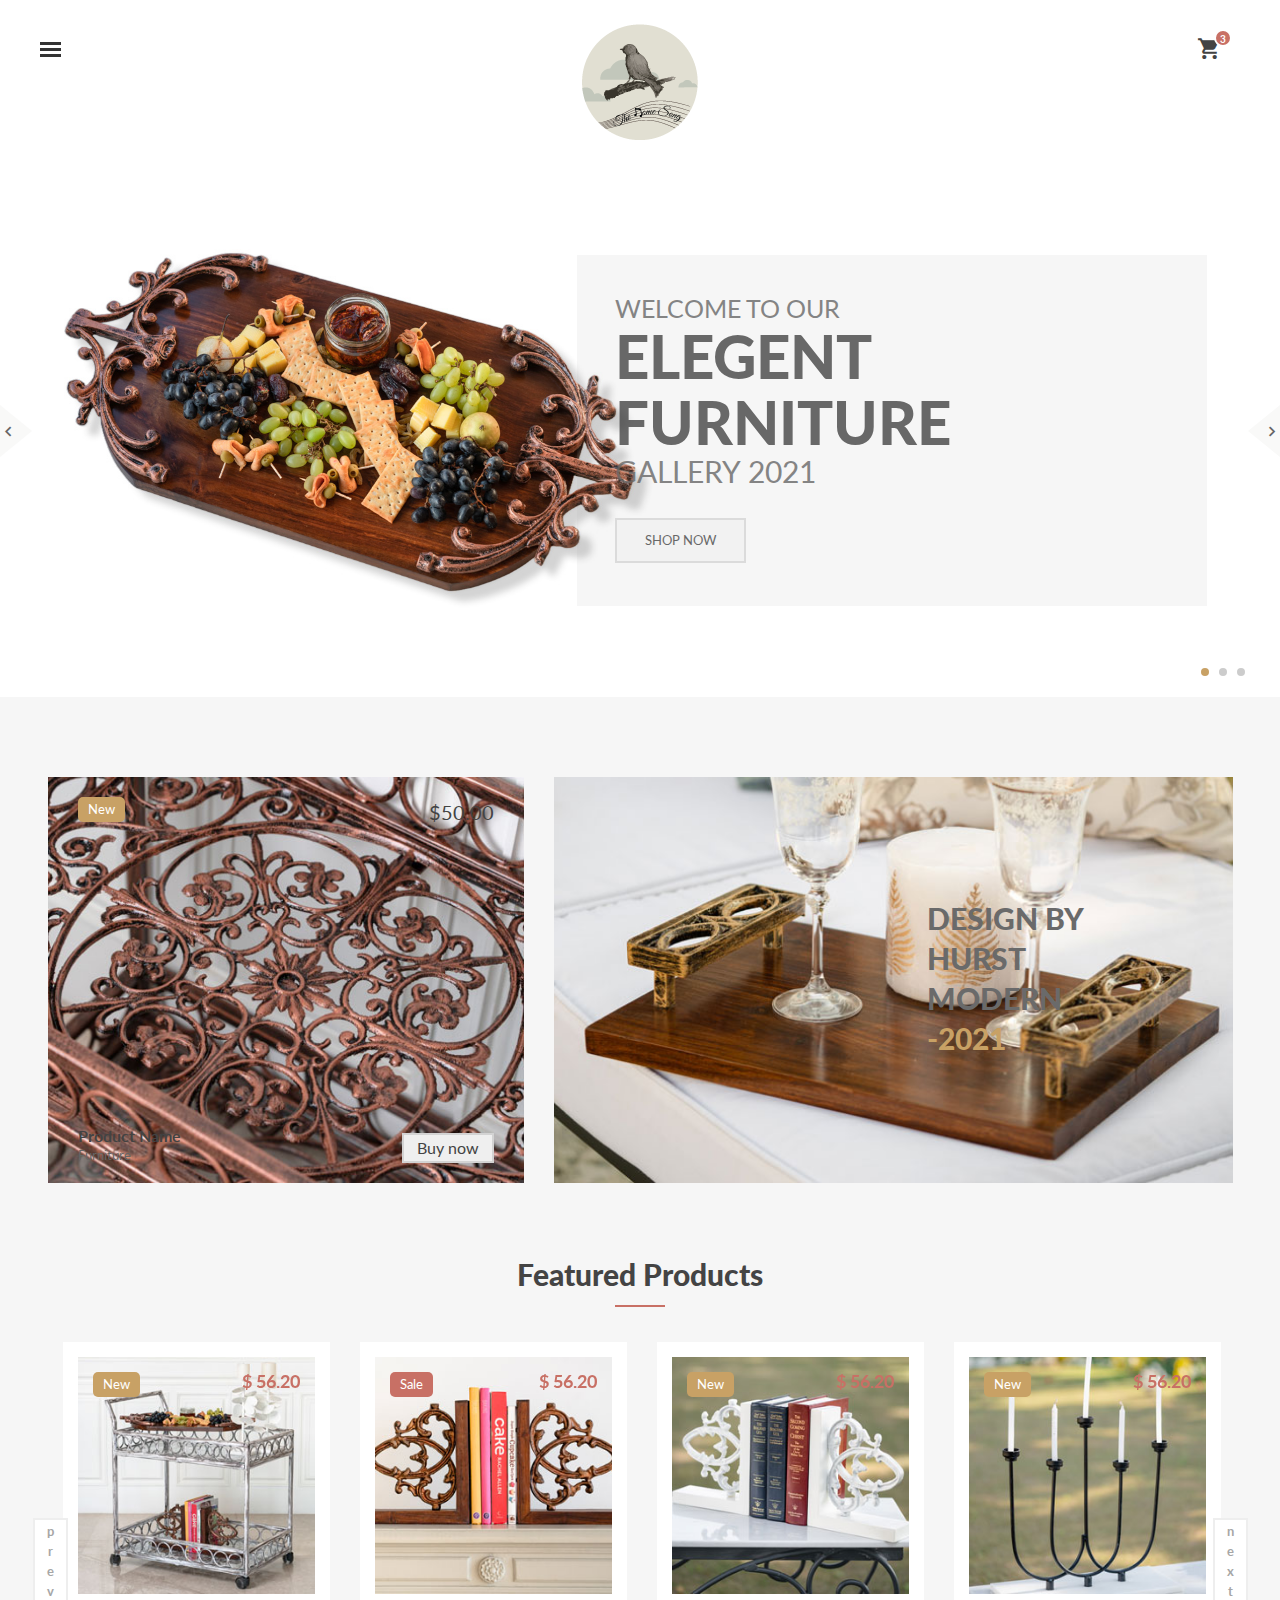
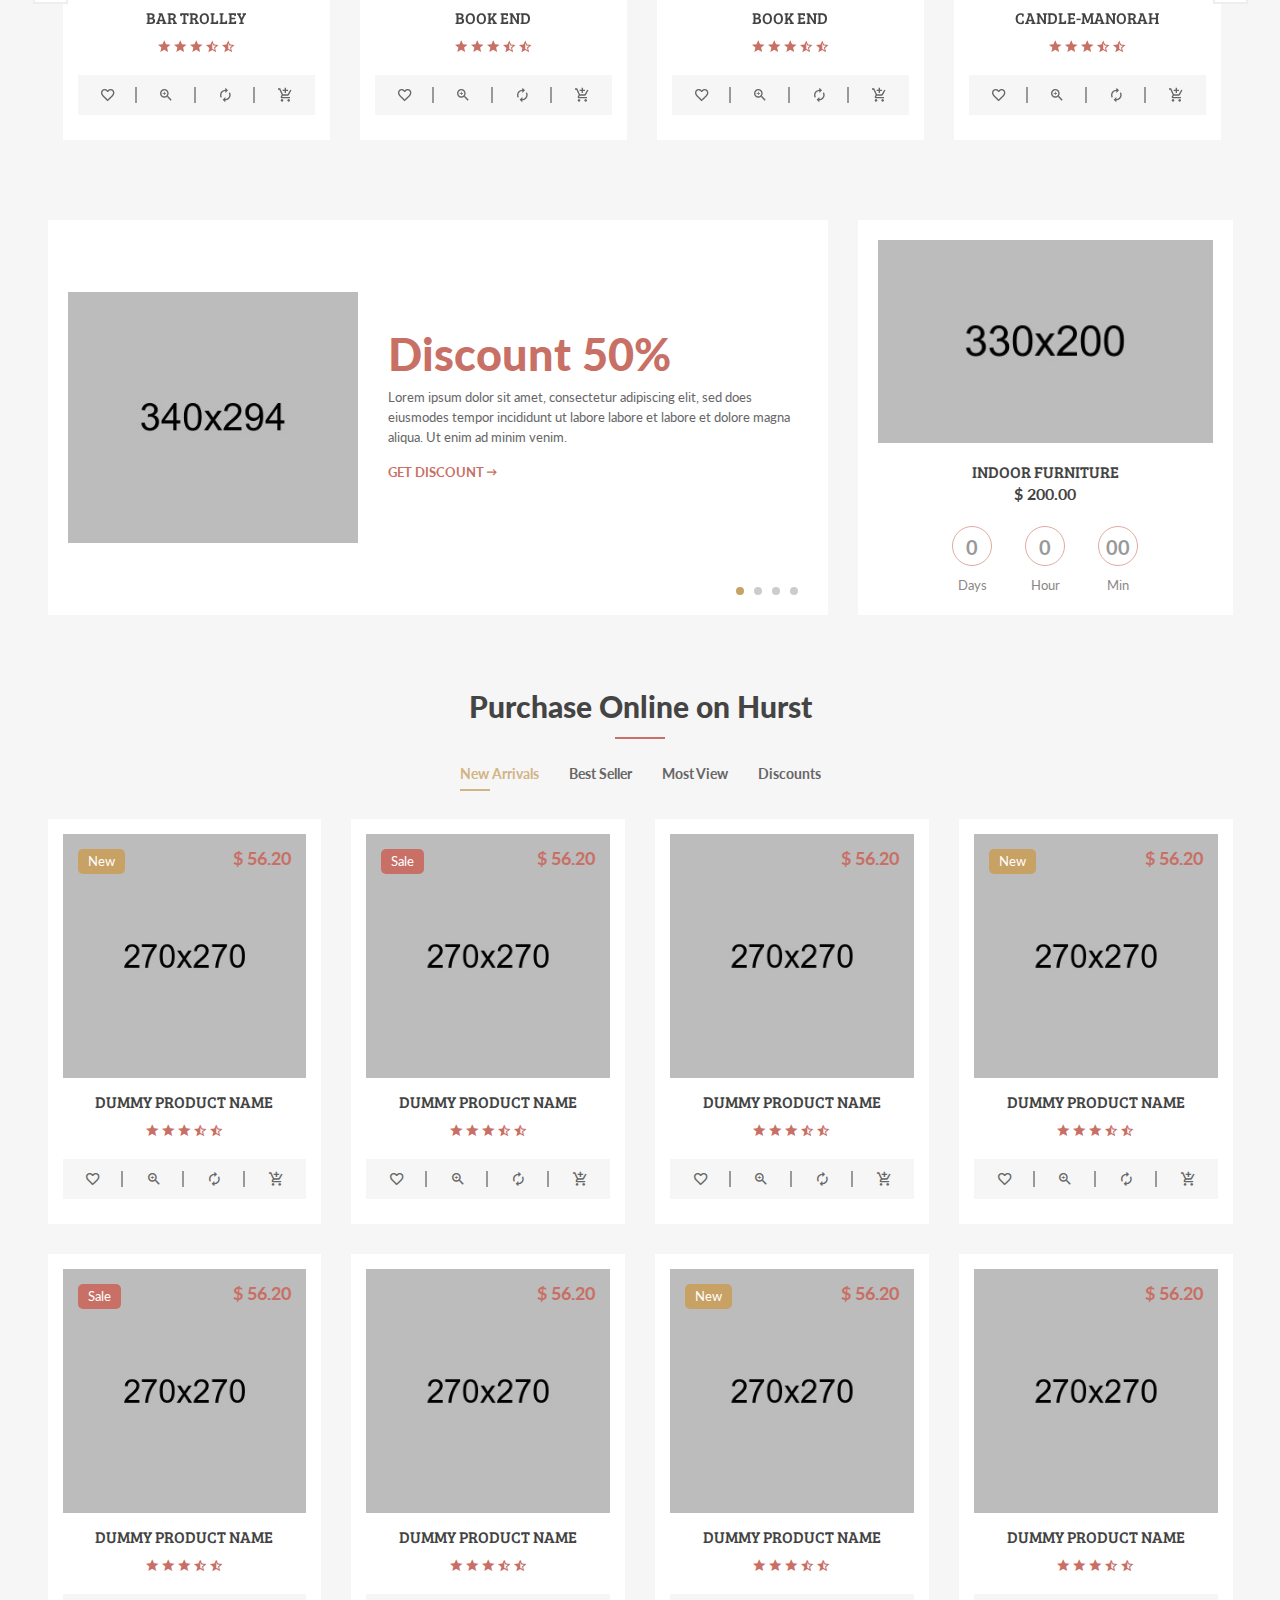
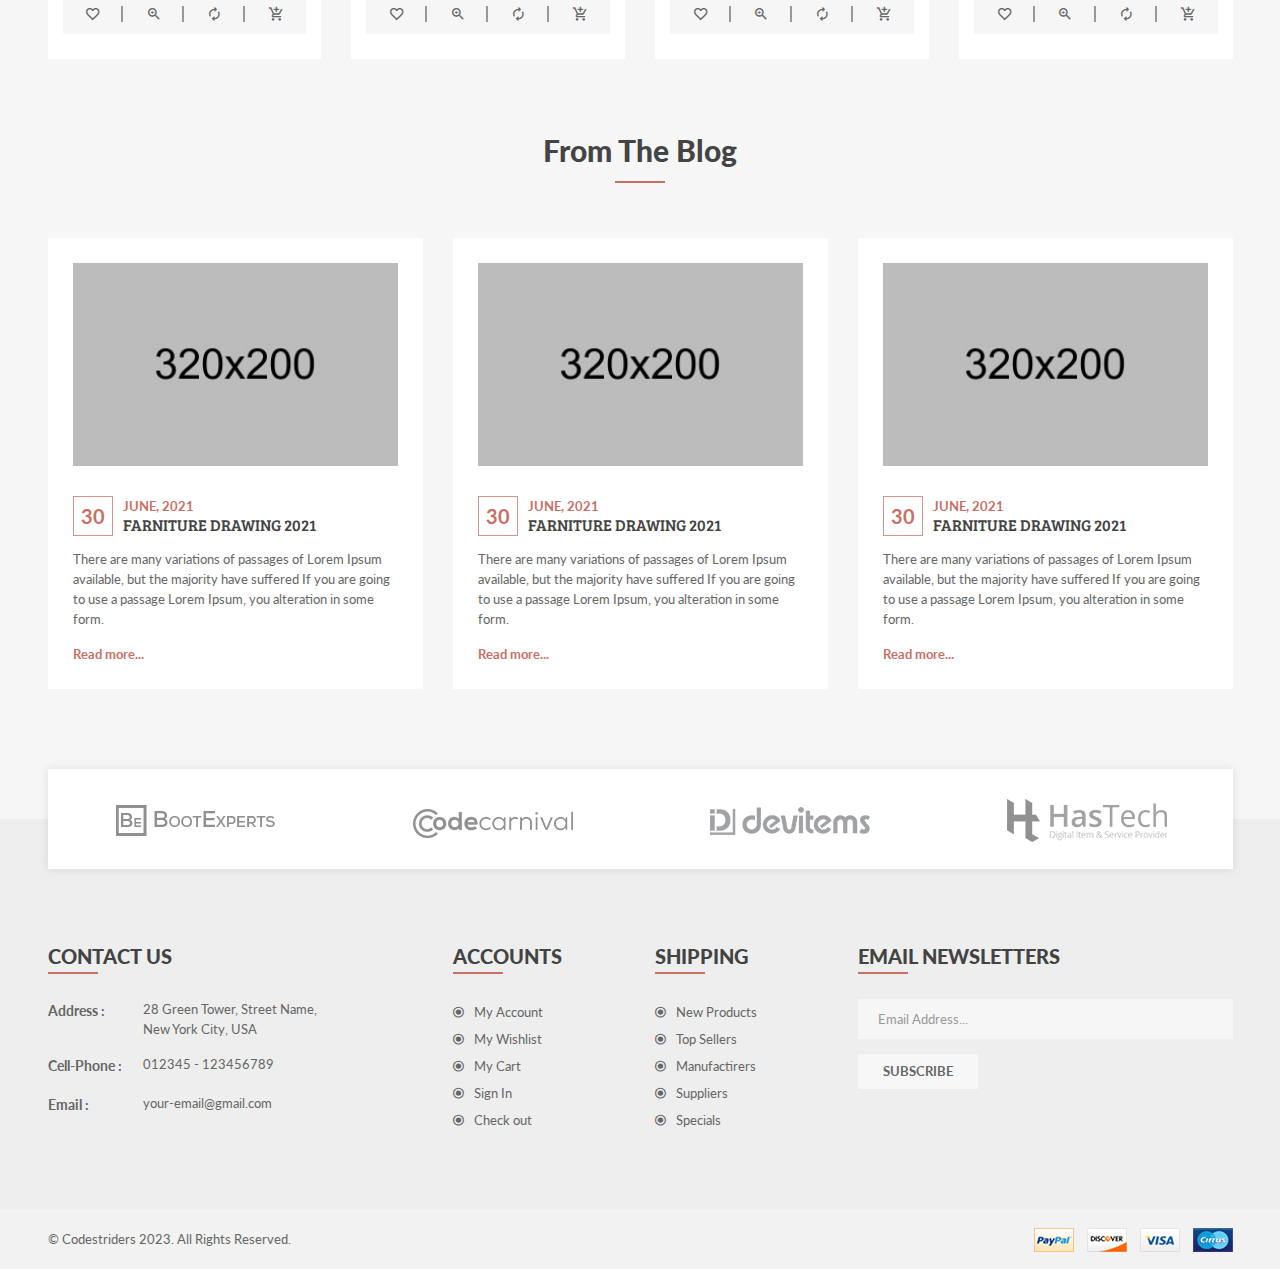
==== commit 0ba9f24c: "Update index.html" ====
--- a/hurst/index.html
+++ b/hurst/index.html
@@ -1870,7 +1870,7 @@
 						<div class="row">
 							<div class="col-md-6">
 								<div class="copyright">
-									<p class="mb-0">&copy; <a href="https://themeforest.net/user/codecarnival/portfolio" target="_blank">CodeCarnival </a> 2022. All Rights Reserved.</p>
+									<p class="mb-0">&copy; <a>Codestriders </a> 2023. All Rights Reserved.</p>
 								</div>
 							</div>
 							<div class="col-md-6">
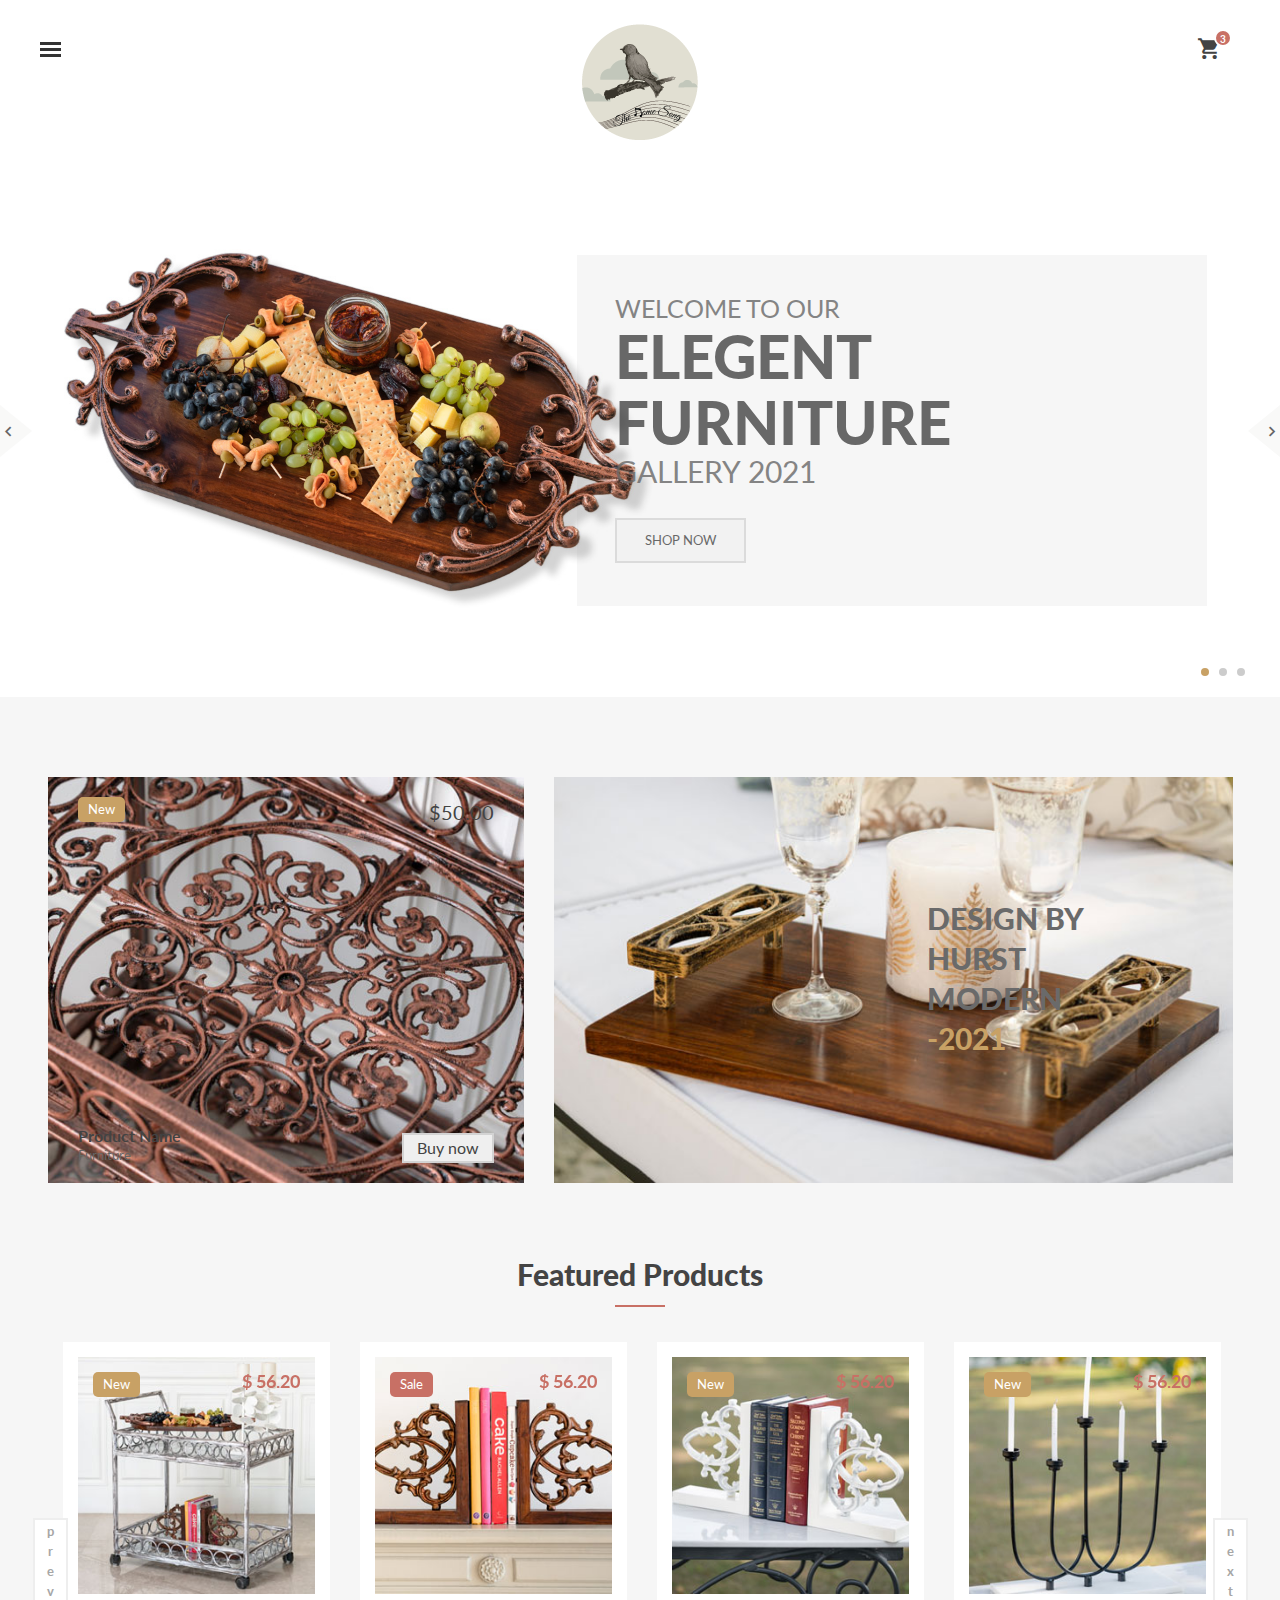
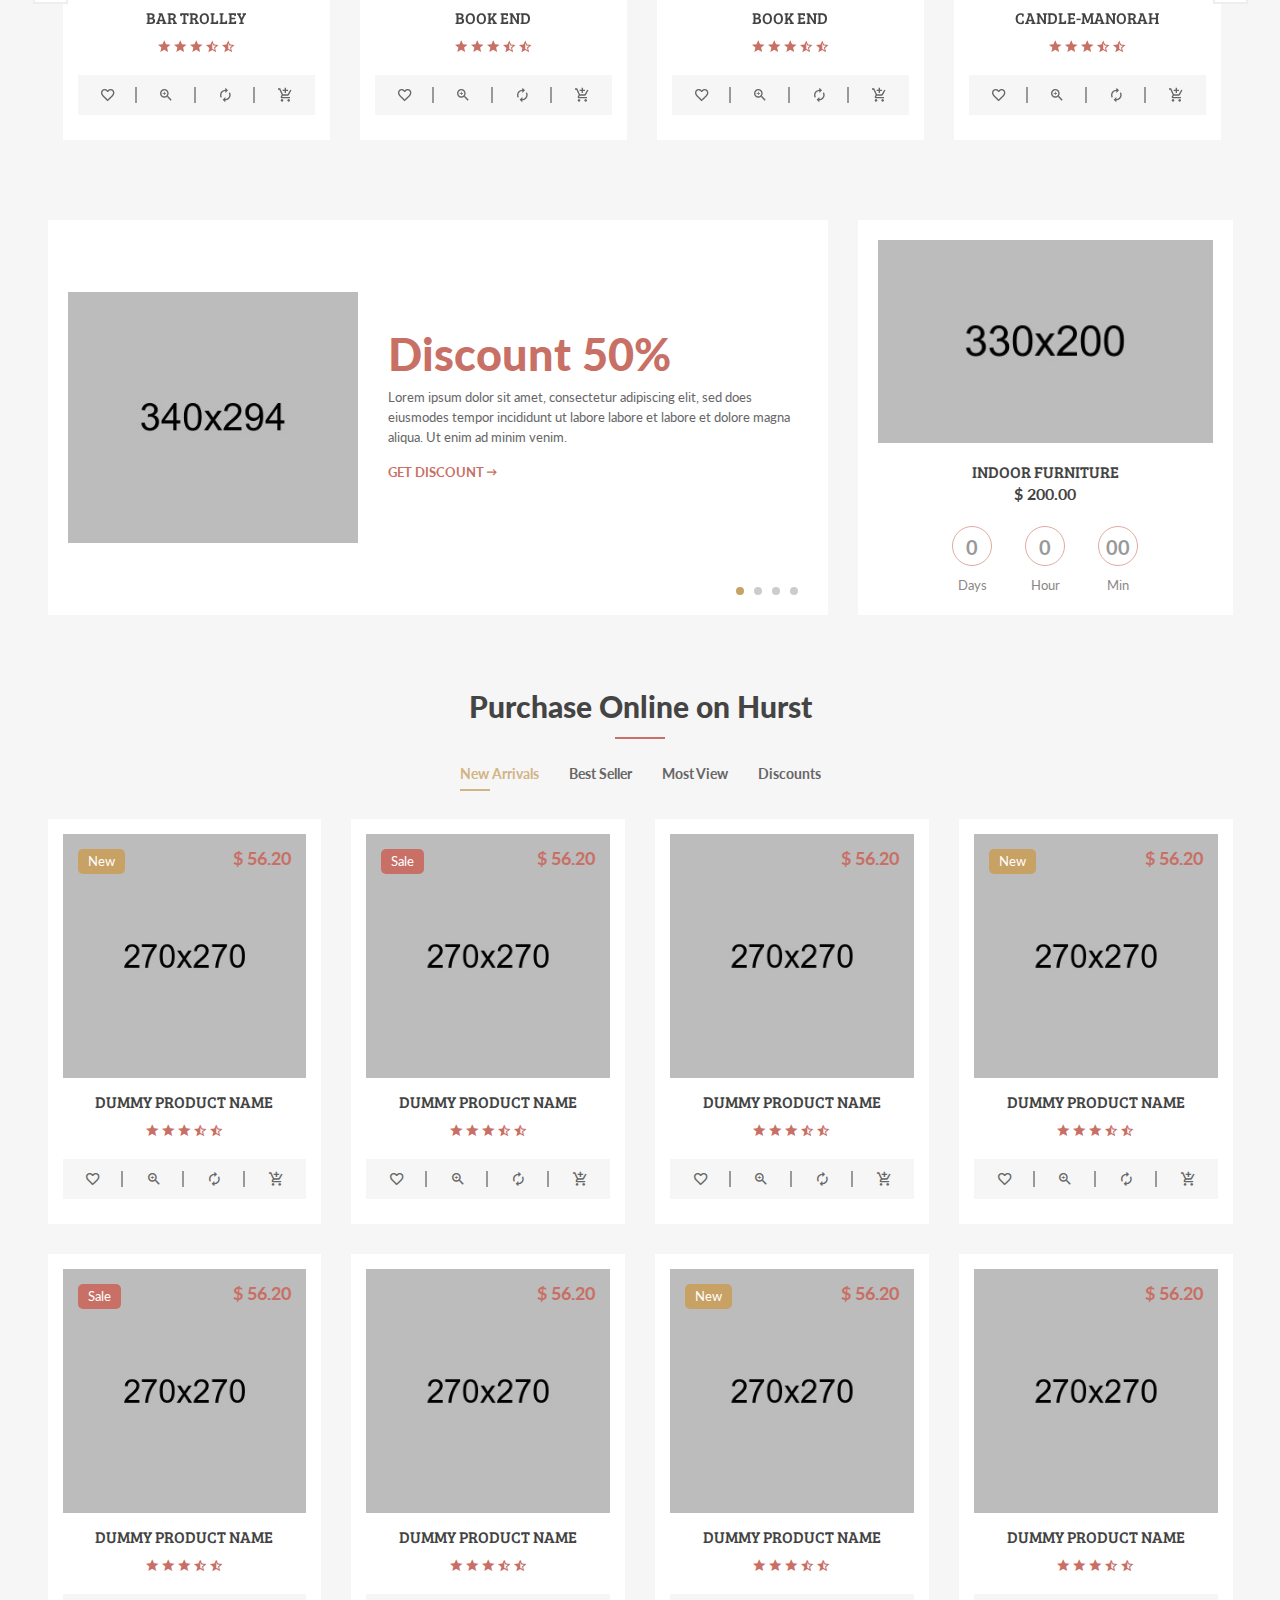
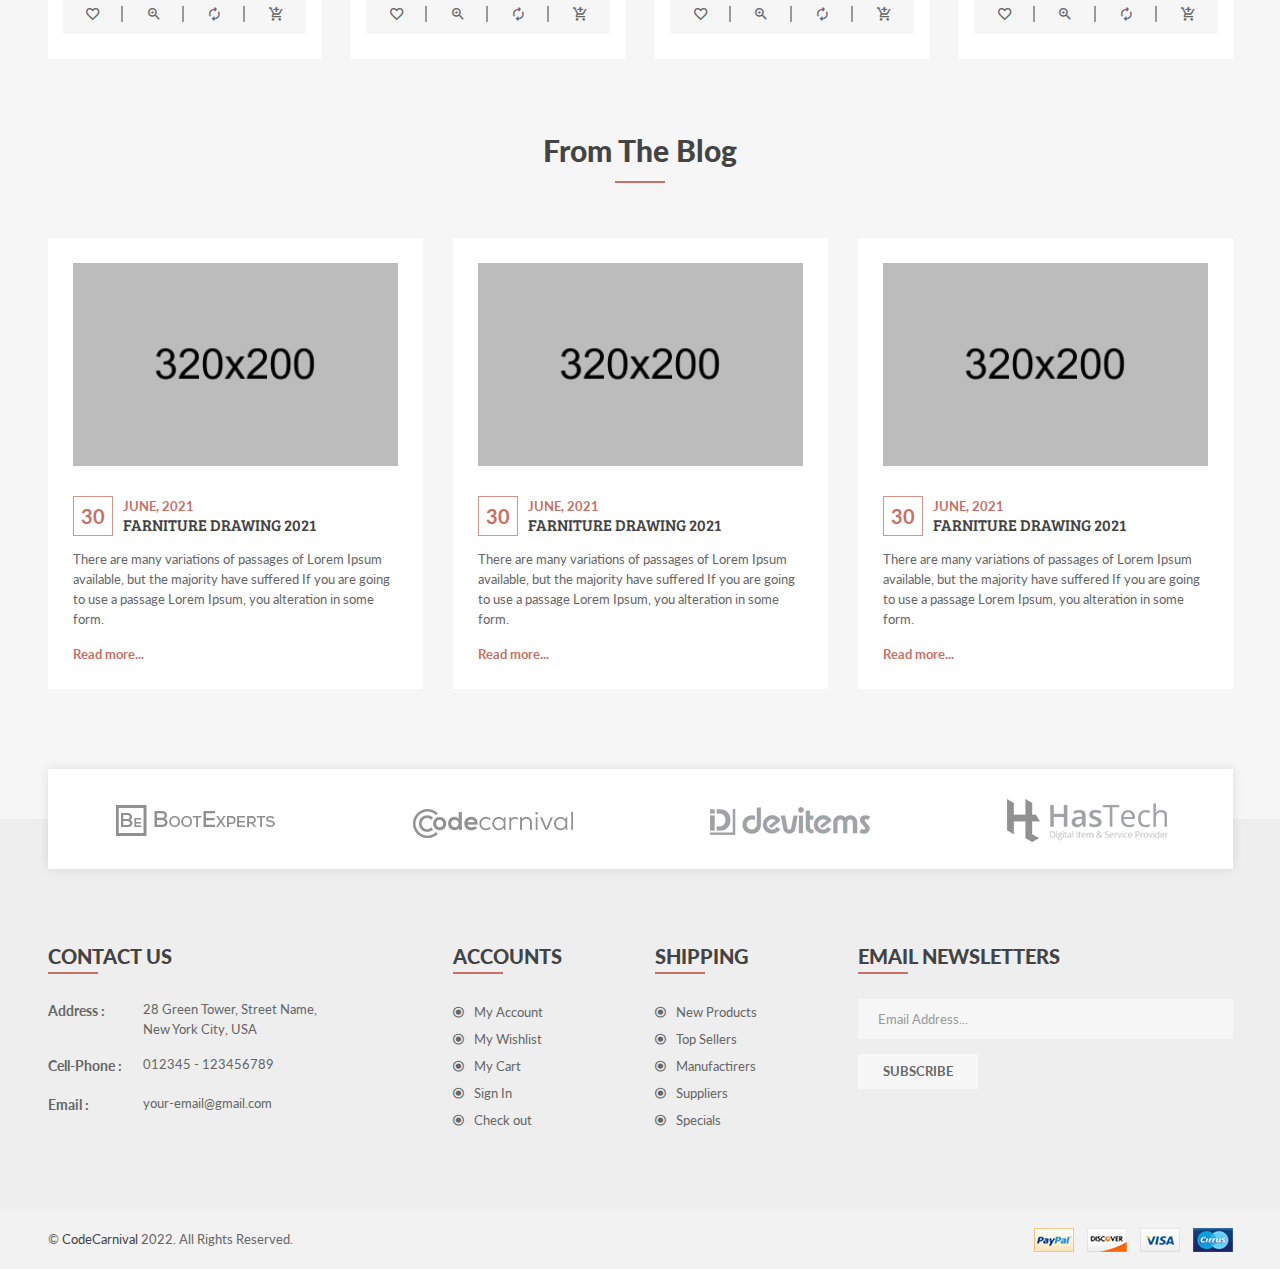
==== commit d0823f96: "Update index.html" ====
--- a/hurst/index.html
+++ b/hurst/index.html
@@ -1870,7 +1870,7 @@
 						<div class="row">
 							<div class="col-md-6">
 								<div class="copyright">
-									<p class="mb-0">&copy; <a>Codestriders </a> 2023. All Rights Reserved.</p>
+									<p class="mb-0">&copy; <a href="https://themeforest.net/user/codecarnival/portfolio" target="_blank">CodeCarnival </a> 2022. All Rights Reserved.</p>
 								</div>
 							</div>
 							<div class="col-md-6">
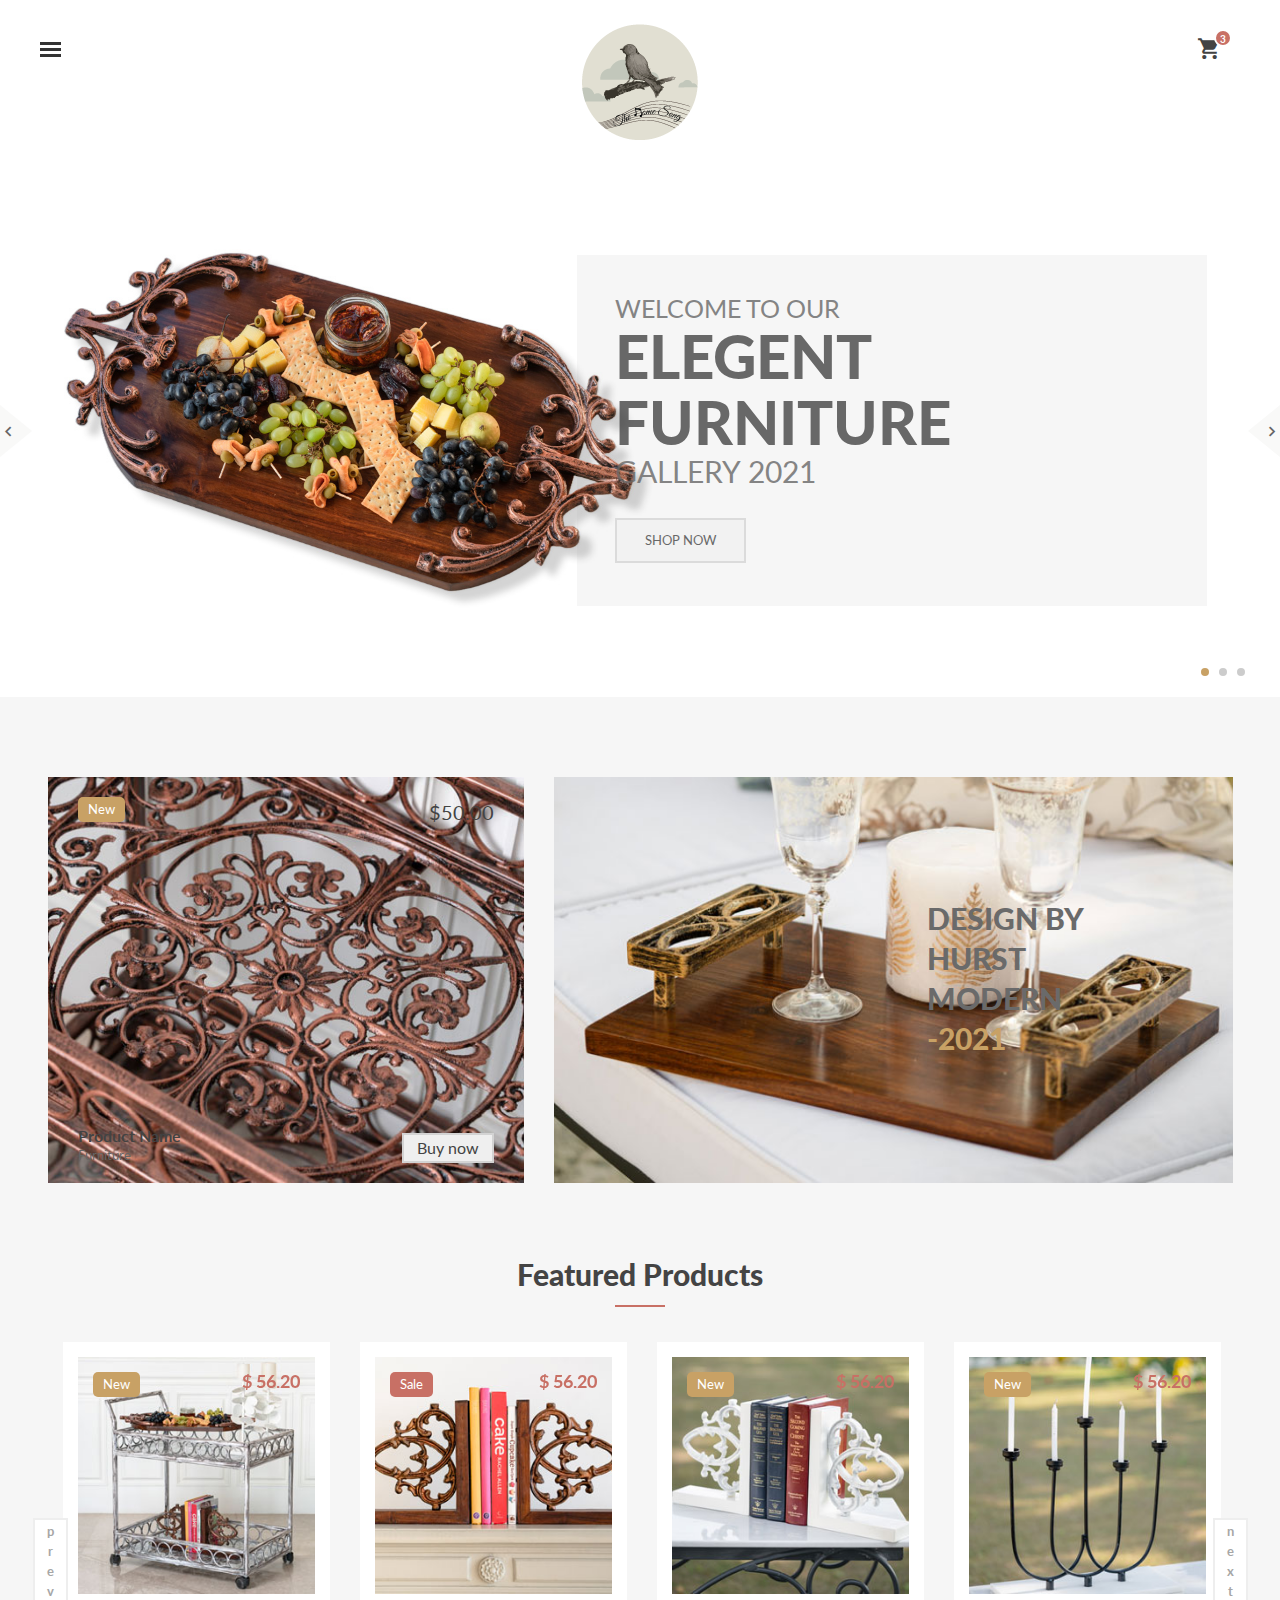
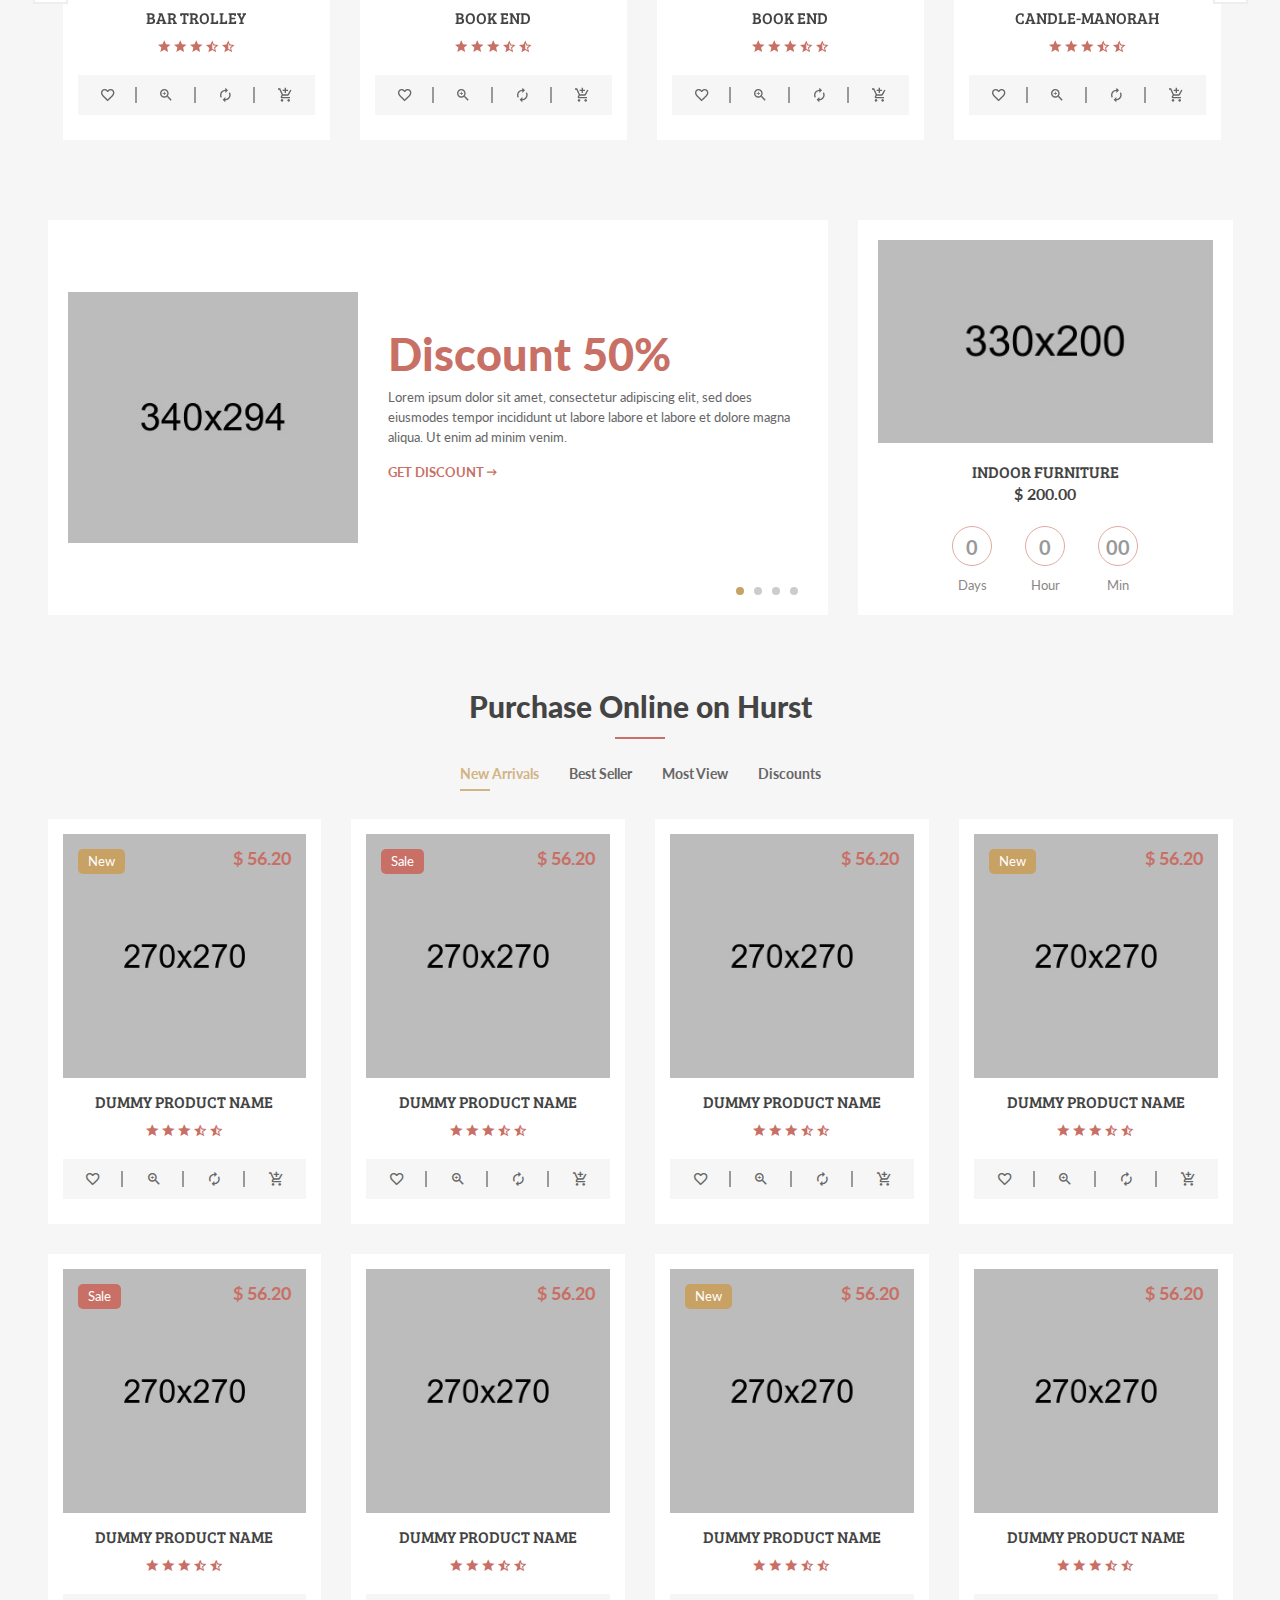
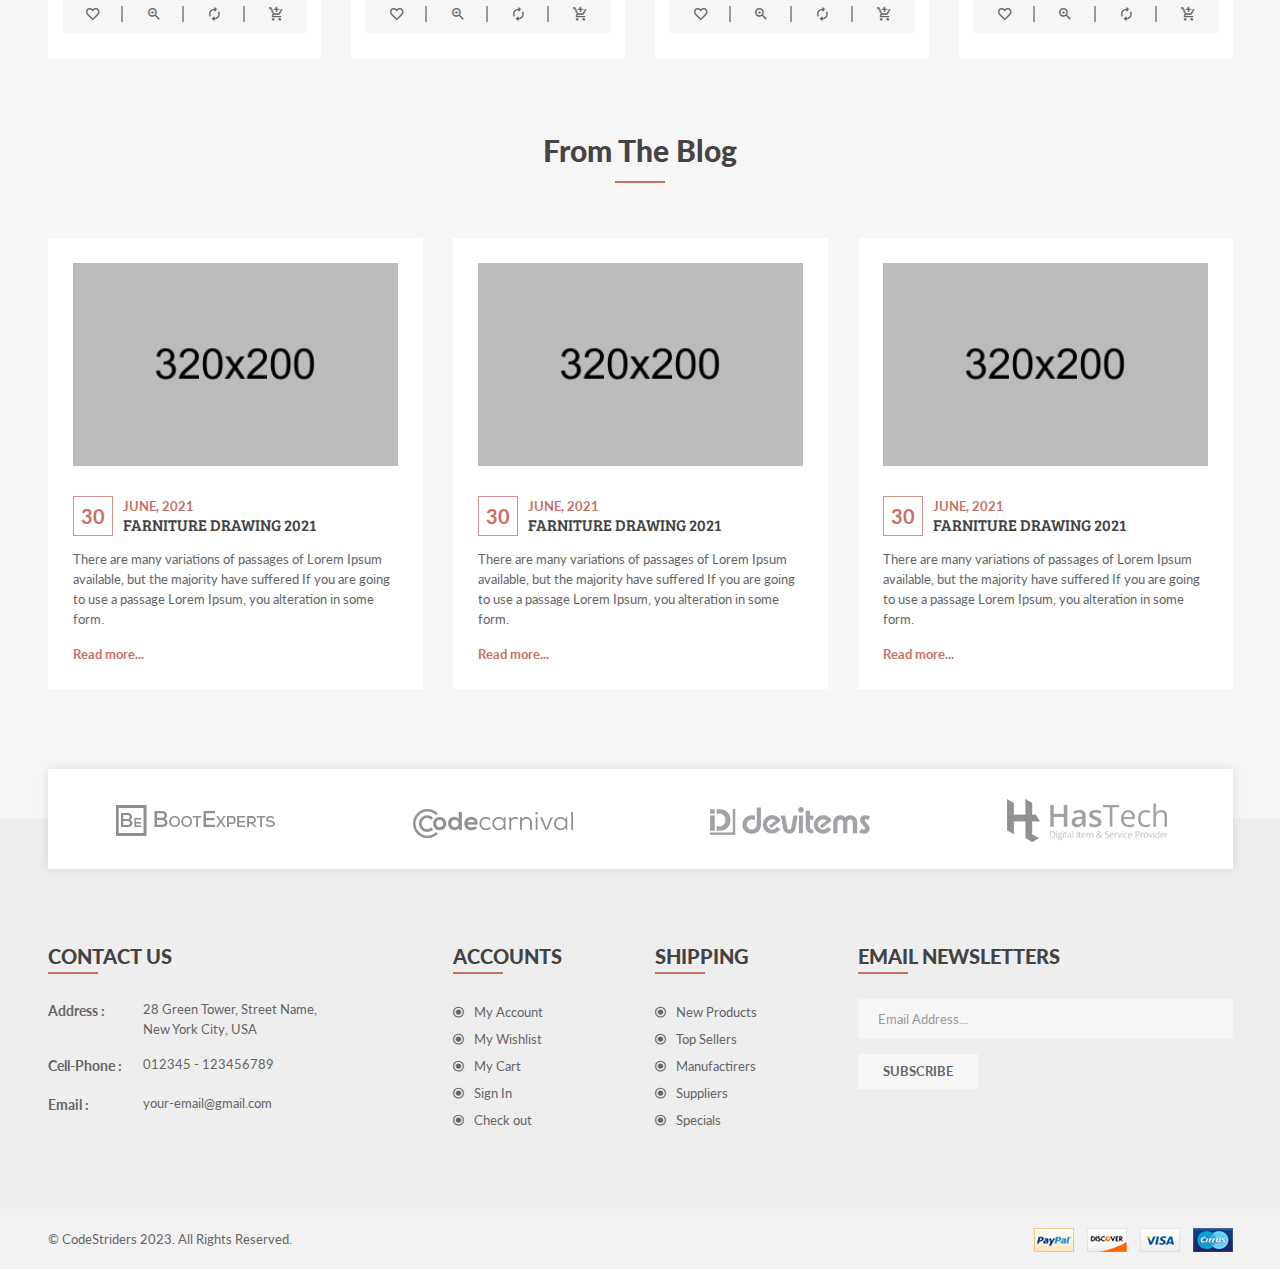
==== commit 7fafe9f0: "Update index.html" ====
--- a/hurst/index.html
+++ b/hurst/index.html
@@ -118,13 +118,7 @@
 					<nav>
 						<ul>
 							<li><a href="index.html">home</a>
-								<div class="sub-menu menu-scroll">
-									<ul>
-										<li class="menu-title">Page's</li>
-										<li><a href="index.html">Home Version 1</a></li>
-										<li><a href="index-2.html">Home Version 2</a></li>
-									</ul>
-								</div>
+								
 							</li>
 							<li><a href="shop.html">products</a>
 								<div class="mega-menu menu-scroll">
@@ -166,60 +160,11 @@
 									</div>
 								</div>
 							</li>
-                            <li><a href="#">Shortcodes</a>
-                                <div class="sub-menu menu-scroll">
-                                    <ul>
-                                        <li class="menu-title">Shortcodes</li>
-                                        <li><a href="elements-accordions.html">Accordion</a></li>
-                                        <li><a href="elements-toggles.html">Toggles</a></li>
-                                        <li><a href="elements-tab.html">Tab</a></li>
-                                        <li><a href="elements-product-tab.html">Product Tab</a></li>
-                                        <li><a href="elements-product-tab-2.html">Product Tab 2</a></li>
-                                        <li><a href="elements-carousel.html">product carousel</a></li>
-                                        <li><a href="elements-carousel-2.html">product carousel 2</a></li>
-                                        <li><a href="elements-featured-product.html">Featured Product</a></li>
-                                        <li><a href="elements-featured-product-2.html">Featured Product 2</a></li>
-                                        <li><a href="elements-button.html">Button</a></li>
-                                        <li><a href="elements-table.html">Table</a></li>
-                                        <li><a href="elements-progress-bars.html">Progress Bar</a></li>
-                                        <li><a href="elements-blog.html">Blog</a></li>
-                                        <li><a href="elements-blog-2.html">Blog - 2</a></li>
-                                        <li><a href="elements-team.html">Team</a></li>
-                                        <li><a href="elements-footer.html">Footer</a></li>
-                                        <li><a href="elements-footer-2.html">Footer 2</a></li>
-                                        <li><a href="elements-map.html">Map</a></li>
-                                    </ul>
-                                </div>
-                            </li>
-							<li><a href="shop-sidebar.html">accesories</a></li>
+                            
+							
 							<li><a href="shop-list.html">lookbook</a></li>
 							<li><a href="blog.html">blog</a></li>
-							<li><a href="#">pages</a>
-								<div class="sub-menu menu-scroll">
-									<ul>
-										<li class="menu-title">Page's</li>
-										<li><a href="shop.html">Shop</a></li>
-										<li><a href="shop-sidebar.html">Shop Sidebar</a></li>
-										<li><a href="shop-grid-right-sidebar.html">Shop Right Sidebar</a></li>
-										<li><a href="shop-list.html">Shop List</a></li>
-										<li><a href="shop-list-right-sidebar.html">Shop List right sidebar</a></li>
-										<li><a href="single-product.html">Single Product</a></li>
-										<li><a href="single-product-sidebar.html">Single Product Sidebar</a></li>
-										<li><a href="cart.html">Shopping Cart</a></li>
-										<li><a href="wishlist.html">Wishlist</a></li>
-										<li><a href="checkout.html">Checkout</a></li>
-										<li><a href="order.html">Order</a></li>
-										<li><a href="login.html">login / Registration</a></li>
-										<li><a href="my-account.html">My Account</a></li>
-										<li><a href="404.html">404</a></li>
-										<li><a href="blog.html">Blog</a></li>
-										<li><a href="single-blog.html">Single Blog</a></li>
-										<li><a href="single-blog-sidebar.html">Single Blog Sidebar</a></li>
-										<li><a href="about.html">About Us</a></li>
-										<li><a href="contact.html">Contact</a></li>
-									</ul>
-								</div>
-							</li>
+							
 							<li><a href="about.html">about us</a></li>
 							<li><a href="contact.html">contact</a></li>
 						</ul>
@@ -237,36 +182,12 @@
 								<nav id="dropdown">
 									<ul>
 										<li><a href="index.html">home</a>
-											<ul>
-												<li><a href="index.html">Home Version 1</a></li>
-												<li><a href="index-2.html">Home Version 2</a></li>
-											</ul>
+											
 										</li>
 										<li><a href="shop.html">products</a></li>
-										<li><a href="shop-sidebar.html">accesories</a></li>
+										
 										<li><a href="shop-list.html">lookbook</a></li>
 										<li><a href="blog.html">blog</a></li>
-										<li><a href="#">pages</a>
-											<ul>
-												<li><a href="shop.html">Shop</a></li>
-												<li><a href="shop-sidebar.html">Shop Sidebar</a></li>
-												<li><a href="shop-list.html">Shop List</a></li>
-												<li><a href="single-product.html">Single Product</a></li>
-												<li><a href="single-product-sidebar.html">Single Product Sidebar</a></li>
-												<li><a href="cart.html">Shopping Cart</a></li>
-												<li><a href="wishlist.html">Wishlist</a></li>
-												<li><a href="checkout.html">Checkout</a></li>
-												<li><a href="order.html">Order</a></li>
-												<li><a href="login.html">login / Registration</a></li>
-												<li><a href="my-account.html">My Account</a></li>
-												<li><a href="404.html">404</a></li>
-												<li><a href="blog.html">Blog</a></li>
-												<li><a href="single-blog.html">Single Blog</a></li>
-												<li><a href="single-blog-sidebar.html">Single Blog Sidebar</a></li>
-												<li><a href="about.html">About Us</a></li>
-												<li><a href="contact.html">Contact</a></li>
-											</ul>
-										</li>
 										<li><a href="about.html">about us</a></li>
 										<li><a href="contact.html">contact</a></li>
 									</ul>
@@ -1870,7 +1791,7 @@
 						<div class="row">
 							<div class="col-md-6">
 								<div class="copyright">
-									<p class="mb-0">&copy; <a href="https://themeforest.net/user/codecarnival/portfolio" target="_blank">CodeCarnival </a> 2022. All Rights Reserved.</p>
+									<p class="mb-0">&copy; <a >CodeStriders </a> 2023. All Rights Reserved.</p>
 								</div>
 							</div>
 							<div class="col-md-6">
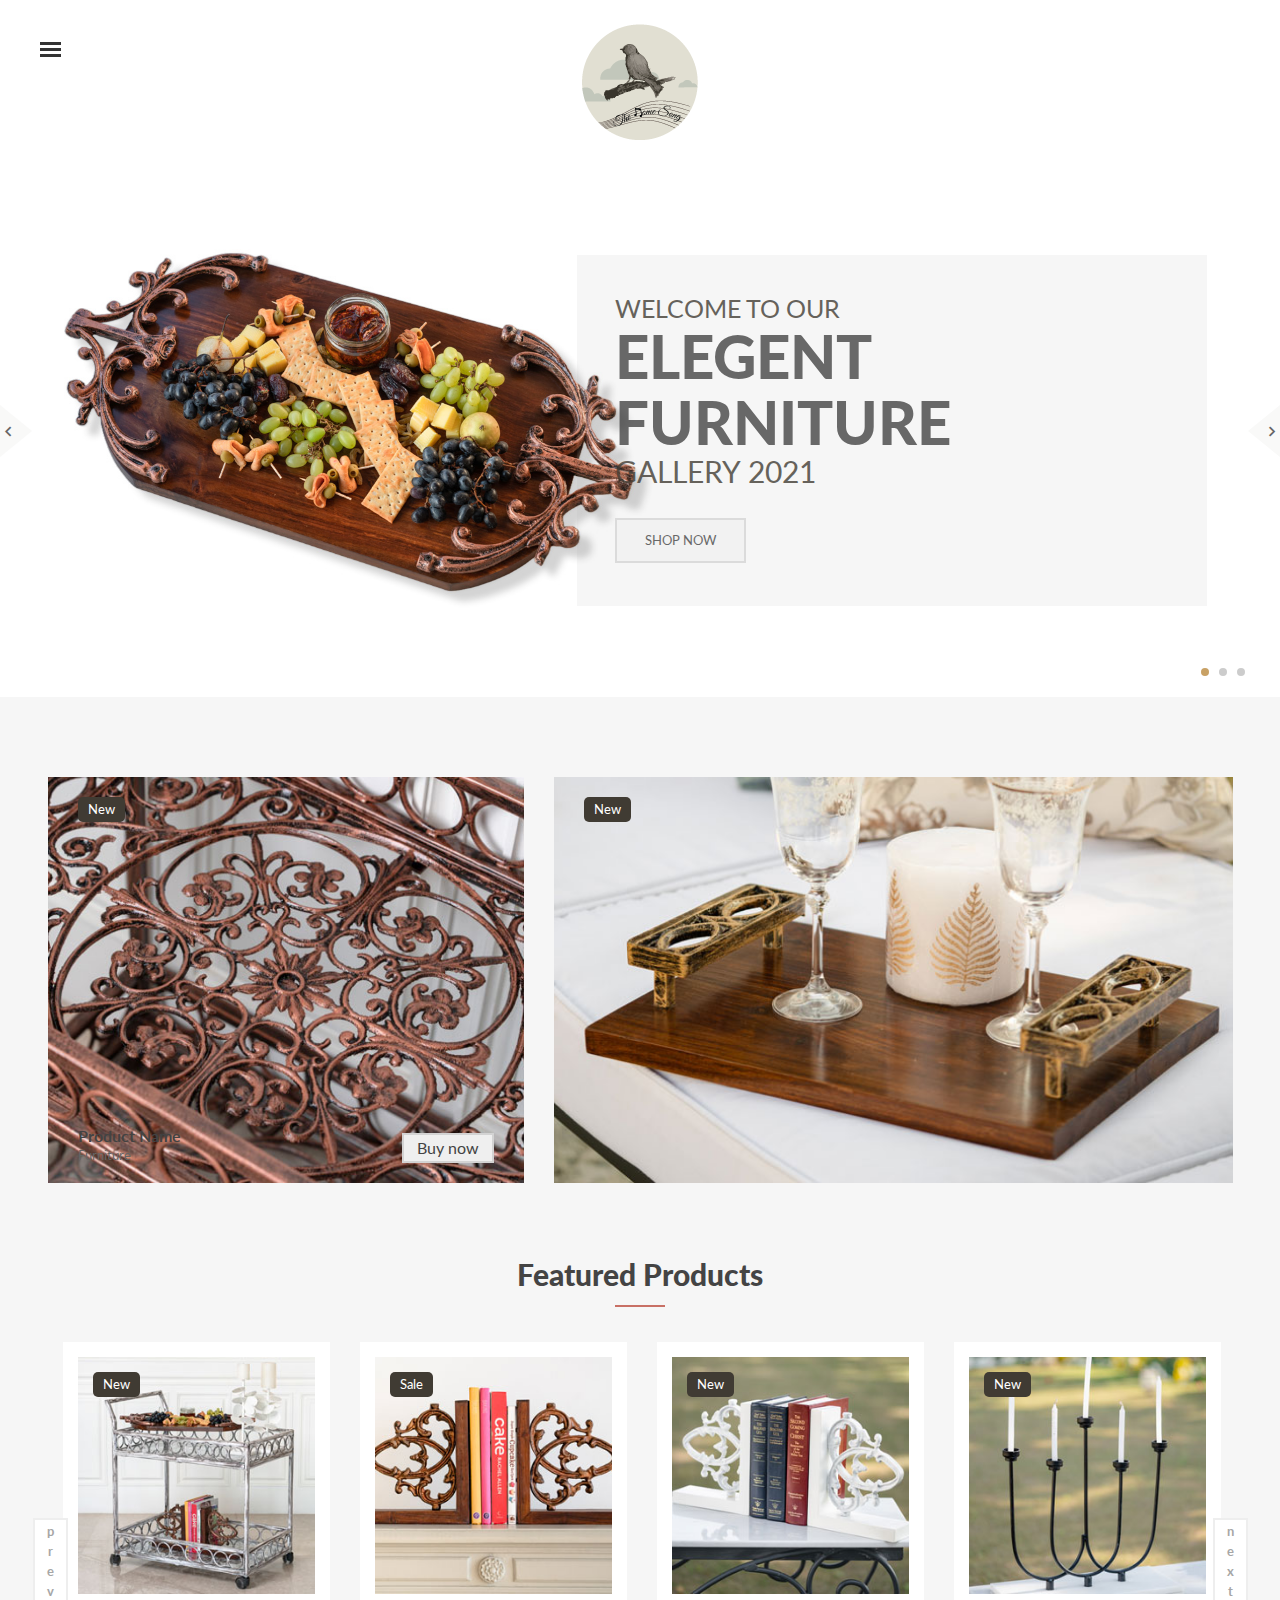
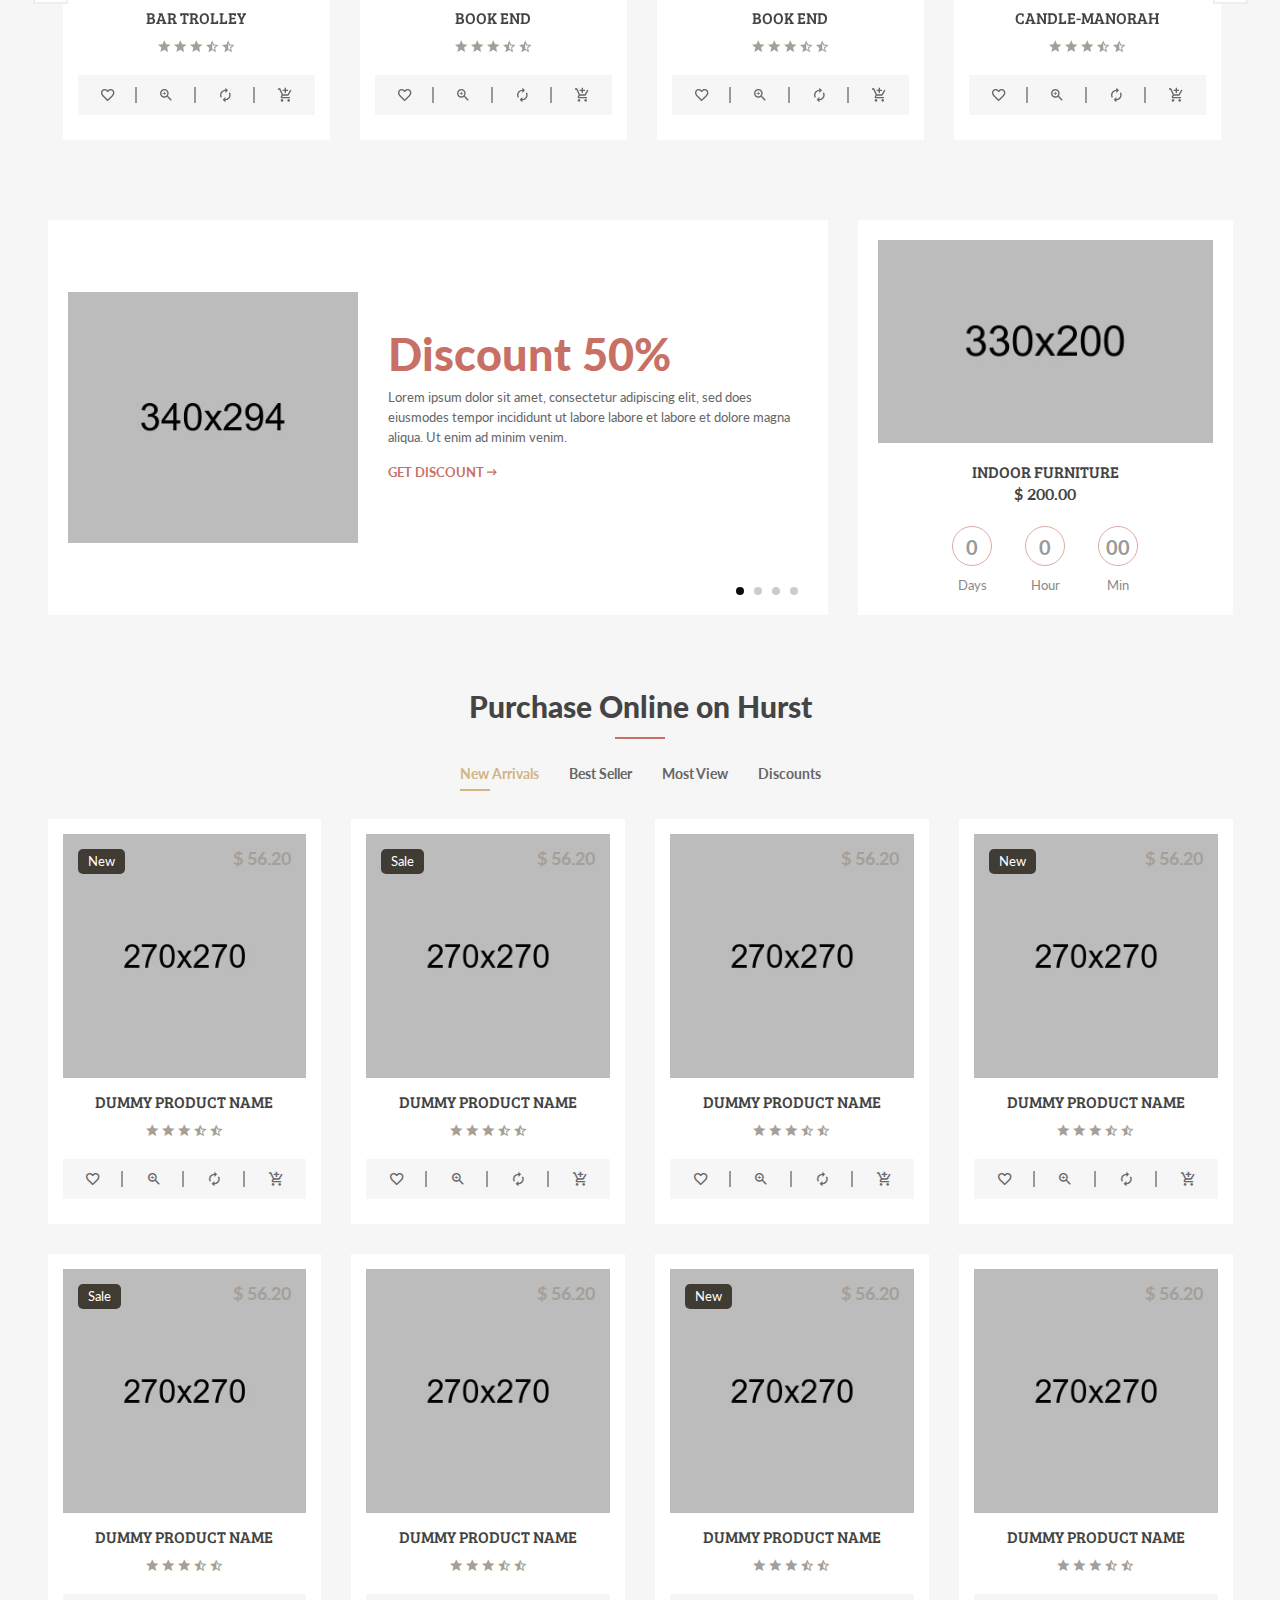
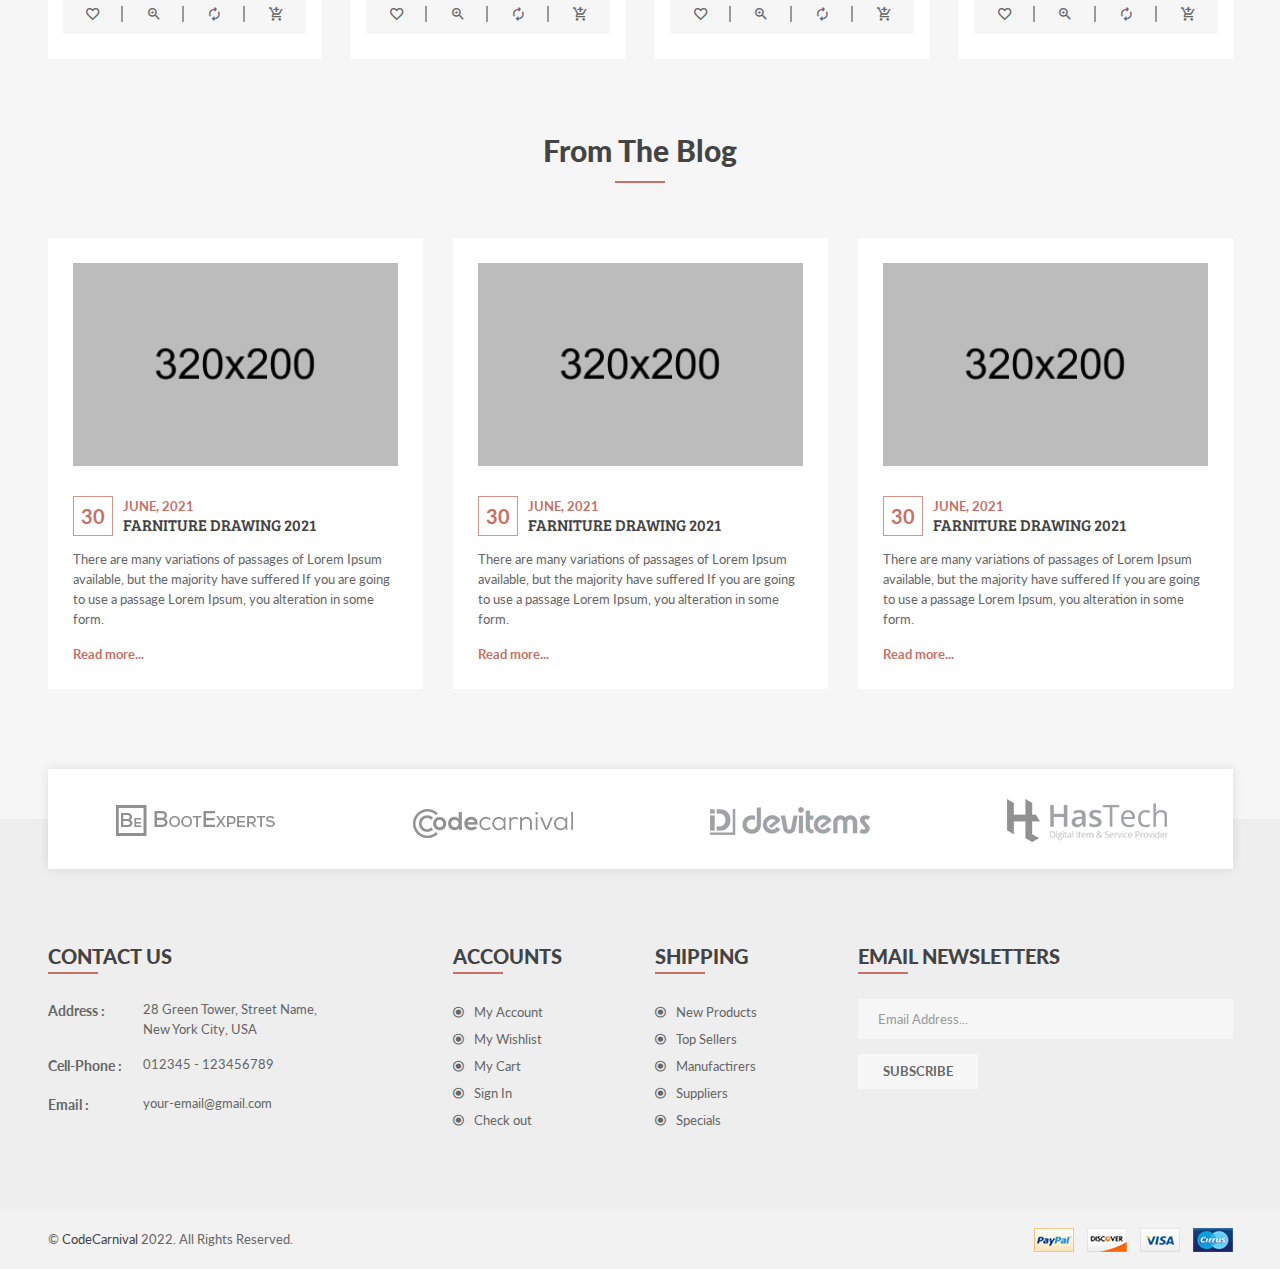
==== commit 521e2029: "updated color info" ====
--- a/hurst/index.html
+++ b/hurst/index.html
@@ -57,54 +57,7 @@
 									<a href="index.html"><img src="img/logo/logo.png" alt="" /></a>
 								</div>
 							</div>
-							<div class="col-md-4 col-5">
-								<div class="mini-cart text-end">
-									<ul>
-										<li>
-											<a class="cart-icon" href="#">
-												<i class="zmdi zmdi-shopping-cart"></i>
-												<span>3</span>
-											</a>
-											<div class="mini-cart-brief text-left">
-												<div class="cart-items">
-													<p class="mb-0">You have <span>03 items</span> in your shopping bag</p>
-												</div>
-												<div class="all-cart-product clearfix">
-													<div class="single-cart clearfix">
-														<div class="cart-photo">
-															<a href="#"><img src="img/cart/1.jpg" alt="" /></a>
-														</div>
-														<div class="cart-info">
-															<h5><a href="#">dummy product name</a></h5>
-															<p class="mb-0">Price : $ 100.00</p>
-															<p class="mb-0">Qty : 02 </p>
-															<span class="cart-delete"><a href="#"><i class="zmdi zmdi-close"></i></a></span>
-														</div>
-													</div>
-													<div class="single-cart clearfix">
-														<div class="cart-photo">
-															<a href="#"><img src="img/cart/2.jpg" alt="" /></a>
-														</div>
-														<div class="cart-info">
-															<h5><a href="#">dummy product name</a></h5>
-															<p class="mb-0">Price : $ 300.00</p>
-															<p class="mb-0">Qty : 01 </p>
-															<span class="cart-delete"><a href="#"><i class="zmdi zmdi-close"></i></a></span>
-														</div>
-													</div>
-												</div>
-												<div class="cart-totals">
-													<h5 class="mb-0">Total <span class="floatright">$500.00</span></h5>
-												</div>
-												<div class="cart-bottom  clearfix">
-													<a href="cart.html" class="button-one floatleft text-uppercase" data-text="View cart">View cart</a>
-													<a href="checkout.html" class="button-one floatright text-uppercase" data-text="Check out">Check out</a>
-												</div>
-											</div>
-										</li>
-									</ul>
-								</div>
-							</div>
+							
 						</div>
 					</div>
 				</div>
@@ -117,8 +70,14 @@
 				<div class="main-menu  d-none d-md-block">
 					<nav>
 						<ul>
-							<li><a href="index.html">home</a>
-								
+							<li><a href="index-2.html">home</a>
+								<div class="sub-menu menu-scroll">
+									<ul>
+										<li class="menu-title">Page's</li>
+										
+										<li><a href="index-2.html">Home Version 2</a></li>
+									</ul>
+								</div>
 							</li>
 							<li><a href="shop.html">products</a>
 								<div class="mega-menu menu-scroll">
@@ -161,7 +120,7 @@
 								</div>
 							</li>
                             
-							
+							<li><a href="shop-sidebar.html">accesories</a></li>
 							<li><a href="shop-list.html">lookbook</a></li>
 							<li><a href="blog.html">blog</a></li>
 							
@@ -181,13 +140,17 @@
 							<div class="mobile-menu">
 								<nav id="dropdown">
 									<ul>
-										<li><a href="index.html">home</a>
-											
+										<li><a href="index-2.html">home</a>
+											<ul>
+												
+												<li><a href="index-2.html">Home Version 2</a></li>
+											</ul>
 										</li>
 										<li><a href="shop.html">products</a></li>
-										
+										<li><a href="shop-sidebar.html">accesories</a></li>
 										<li><a href="shop-list.html">lookbook</a></li>
 										<li><a href="blog.html">blog</a></li>
+										
 										<li><a href="about.html">about us</a></li>
 										<li><a href="contact.html">contact</a></li>
 									</ul>
@@ -240,9 +203,7 @@
 									<div class="wow fadeInUpBig" data-wow-duration="1.5s" data-wow-delay="0.5s">
 										<h2 class="slider-title1 text-uppercase"><span class="d-none d-md-block">elegent </span> furniture</h2>
 									</div>
-									<div class="wow fadeInUpBig" data-wow-duration="2s" data-wow-delay="0.5s">
-										<p class="slider-pro-brief">There are many variations of passages of Lorem Ipsum available, but the majority have suffered alteration in some form, by injected humour, or randomised words which don't look even slightly believable.  If you are going to use a  passage of Lorem Ipsum, you need to be sure there hidden in the middle of text.</p>
-									</div>
+									
 									<div class="wow fadeInUpBig" data-wow-duration="2.5s" data-wow-delay="0.5s">
 										<a href="#" class="button-one style-2 text-uppercase mt-20" data-text="Shop now">Shop now</a>
 									</div>
@@ -265,9 +226,7 @@
 									<div class="wow fadeInUpBig" data-wow-duration="2s" data-wow-delay="0.5s">
 										<h2 class="slider-title2 text-uppercase" >gallery 2021</h2>
 									</div>
-									<div class="wow fadeInUpBig" data-wow-duration="2.5s" data-wow-delay="0.5s">
-										<p class="slider-pro-brief">There are many variations of passages of Lorem Ipsum available, but the majority have suffered alteration in some form, by injected humour, or randomised words which don't look even slightly believable.  If you are going to use a  passage of Lorem Ipsum, you need to be sure there hidden in the middle of text.</p>
-									</div>
+									
 									<div class="wow fadeInUpBig" data-wow-duration="3s" data-wow-delay="0.5s">
 										<a href="#" class="button-one style-2 text-uppercase mt-20" data-text="Shop now">Shop now</a>
 									</div>
@@ -287,7 +246,7 @@
 							<div class="single-banner banner-1 banner-4">
 								<a class="banner-thumb" href="#"><img src="img/470x400.jpg" alt="" /></a>
 								<span class="pro-label new-label">new</span>
-								<span class="price">$50.00</span>
+							
 								<div class="banner-brief">
 									<h2 class="banner-title"><a href="#">Product name</a></h2>
 									<p class="mb-0">Furniture</p>
@@ -300,10 +259,9 @@
 							<!-- Single-banner start -->
 							<div class="single-banner banner-3">
 								<a class="banner-thumb" href="#"><img src="img/670x400.jpg" alt="" /></a>
+								<span class="pro-label new-label">new</span>
 								<div class="banner-brief">
-									<h2 class="banner-title">
-										<a class="text-uppercase" href="#">design by <br />hurst <br />modern <br /><span>-2021</span></a>
-									</h2>
+									
 								</div>
 							</div>
 							<!-- Single-banner end -->								
@@ -325,7 +283,7 @@
 									<div class="single-product">
 										<div class="product-img">
 											<span class="pro-label new-label">new</span>
-											<span class="pro-price-2">$ 56.20</span>
+										
 											<a href="single-product.html"><img src="img/270/bar-trolley.jpg" alt="" /></a>
 										</div>
 										<div class="product-info clearfix text-center">
@@ -354,7 +312,7 @@
 									<div class="single-product">
 										<div class="product-img">
 											<span class="pro-label sale-label">Sale</span>
-											<span class="pro-price-2">$ 56.20</span>
+										
 											<a href="single-product.html"><img src="img/270/book-end.jpg" alt="" /></a>
 										</div>
 										<div class="product-info clearfix text-center">
@@ -383,7 +341,7 @@
 									<div class="single-product">
 										<div class="product-img">
 											<span class="pro-label new-label">new</span>
-											<span class="pro-price-2">$ 56.20</span>
+											
 											<a href="single-product.html"><img src="img/270/book-ends.jpg" alt="" /></a>
 										</div>
 										<div class="product-info clearfix text-center">
@@ -412,7 +370,7 @@
 									<div class="single-product">
 										<div class="product-img">
 											<span class="pro-label new-label">new</span>
-											<span class="pro-price-2">$ 56.20</span>
+											
 											<a href="single-product.html"><img src="img/270/candle-manorah-(new)-(3).jpg" alt="" /></a>
 										</div>
 										<div class="product-info clearfix text-center">
@@ -441,7 +399,7 @@
 									<div class="single-product">
 										<div class="product-img">
 											<span class="pro-label sale-label">sale</span>
-											<span class="pro-price-2">$ 56.20</span>
+											
 											<a href="single-product.html"><img src="img/270/Candle-Manorah-(new).jpg" alt="" /></a>
 										</div>
 										<div class="product-info clearfix text-center">
@@ -1791,7 +1749,7 @@
 						<div class="row">
 							<div class="col-md-6">
 								<div class="copyright">
-									<p class="mb-0">&copy; <a >CodeStriders </a> 2023. All Rights Reserved.</p>
+									<p class="mb-0">&copy; <a href="https://themeforest.net/user/codecarnival/portfolio" target="_blank">CodeCarnival </a> 2022. All Rights Reserved.</p>
 								</div>
 							</div>
 							<div class="col-md-6">
--- a/hurst/css/default.css
+++ b/hurst/css/default.css
@@ -23,13 +23,13 @@
 	color: #666;
 }
 .text-tan {
-	color: #C8A165;
+	color: #0D0D0D;
 }
 .cart-info h5 a, .slider-title2, .slider-title3 {
-  color: #666;
+  color: #403B33;
 }
 .cart-info a:hover {
-  color: #C8A165;
+  color: #0D0D0D;
 }
 .single-cart p {
   color: #999;
@@ -41,14 +41,14 @@
   color: #6a6a6a;
 }
 .banner-3 .banner-title a:hover {
-  color: #C8A165;
+  color: #0D0D0D;
 }
 .banner-3 .banner-title span {
-  color: #c8a165;
+  color: #0D0D0D;
 }
 .sidebar-social ul > li:hover a,
 .sidebar-account ul > li:hover a {
-    color: #C8A165;
+    color: #0D0D0D;
 }
 .bg-white {
   background: #fff;
@@ -73,7 +73,7 @@
   position: absolute;
   top: 20px;
   z-index: 2;
-  background: #c8a165 none repeat scroll 0 0;
+  background: #0D0D0D none repeat scroll 0 0;
   border-radius: 5px;
   color: #fff;
   height: 25px;
@@ -82,10 +82,10 @@
   text-transform: capitalize;
 }
 .pro-label.new-label {
-  background: #c8a165 none repeat scroll 0 0;
+  background: #403B33 none repeat scroll 0 0;
 }
 .pro-label.sale-label {
-  background: #c87065 none repeat scroll 0 0;
+  background: #403B33 none repeat scroll 0 0;
 }
 .single-banner .pro-label {
   left: 30px;
@@ -110,7 +110,7 @@
   position: relative;
 }	
 .button-one::before {
-  background: #c8a165 none repeat scroll 0 0;
+  background: #0D0D0D none repeat scroll 0 0;
   bottom: 0;
   color: #fff;
   content: attr(data-text);
@@ -140,7 +140,7 @@
   visibility: visible;
 }	
 .submit-button.btn-bg-2 {
-  background: #C8A165 none repeat scroll 0 0;
+  background: #0D0D0D none repeat scroll 0 0;
 }
 .submit-button.btn-bg-2::before {
   background: #c87065 none repeat scroll 0 0;
@@ -162,13 +162,13 @@
   padding: 0 30px;
 }
 .button-one.style-3 {
-  background: #c87065 none repeat scroll 0 0;
+  background: #0D0D0D none repeat scroll 0 0;
   color: #fff;
   font-weight: 700;
   padding: 0 30px;
 }
 .button-one.style-3::after {
-    border: 2px solid #c87065;
+    border: 2px solid #0D0D0D;
 }
 .button-2 {
   font-weight: 700;
@@ -301,8 +301,8 @@
   transition: all 0.5s ease 0s;
 }
 .arrow-left-right .slick-arrow:hover {
-  background: #C8A165 none repeat scroll 0 0;
-  border: 2px solid #C8A165;
+  background: #0d0d0d none repeat scroll 0 0;
+ 
   color: #fff;
 }
 .arrow-left-right .slick-next.slick-arrow {
@@ -327,7 +327,7 @@
   width: 8px;
 }
 .dots-bottom-right .slick-dots li.slick-active {
-    background: #C8A165 none repeat scroll 0 0;
+    background: #0D0D0D none repeat scroll 0 0;
 }
 /* -----------------------------------------------------
 	Margin and Padding
@@ -625,7 +625,7 @@
 /* Tooltip */
 .tooltip {opacity:1 !important;}
 .tooltip > .tooltip-inner {
-  background: #C8A165 none repeat scroll 0 0;
+  background: #0D0D0D none repeat scroll 0 0;
   border-radius: 3px;
   color: #fff;
   display: inline-block;
@@ -640,7 +640,7 @@
 .product-action a:first-child .tooltip > .tooltip-inner {
   margin-left: 20px;
 }
-.tooltip .tooltip-arrow { border-top-color:#C8A165 !important; }
+.tooltip .tooltip-arrow { border-top-color:#0D0D0D !important; }
 /* Quickview */
 .modal { z-index: 13000;}
 #productModal .modal-dialog {
@@ -758,7 +758,7 @@
 	transition: all 0.3s ease 0s;
 }
 .quick-add-to-cart .single_add_to_cart_button:hover {
-    background: #C8A165 none repeat scroll 0 0 !important;
+    background: #0D0D0D none repeat scroll 0 0 !important;
 }
 .modal-product .product-info .see-all:hover {
     color: #ff8787;
@@ -855,7 +855,7 @@
 }
 /* Scroll Up */
 #scrollUp {
-  background: #C8A165 none repeat scroll 0 0;
+  background: #0D0D0D none repeat scroll 0 0;
   bottom: 15px;
   box-shadow: 0 0 10px rgba(0, 0, 0, 0.05);
   color: #fff;
@@ -872,7 +872,7 @@
   z-index: 200;
 }
 #scrollUp:hover {
-    background: #c8a165 none repeat scroll 0 0;
+    background: #0D0D0D none repeat scroll 0 0;
 }
 @keyframes scroll-ani-to-top {
 	0% {
--- a/hurst/style.min.css
+++ b/hurst/style.min.css
@@ -63,7 +63,7 @@
   transition: all 0.3s ease 0s;
 }
 a:hover {
-  color: #c8a165;
+  color: #D9D5CC;
   text-decoration: none;
 }
 a:active,
@@ -99,7 +99,7 @@
 .browserupgrade {
   margin: 0.2em 0;
   background: #ccc;
-  color: #000;
+  color: #0d0d0d;
   padding: 0.2em 0;
 }
 pre {
@@ -183,7 +183,7 @@
   padding: 20px;
 }
 .cart-items p span {
-  color: #c87065;
+  color: #0D0D0D;
 }
 .all-cart-product {
   padding: 10px 0;
@@ -237,7 +237,7 @@
   z-index: 99999999;
 }
 .mini-cart ul li:hover .cart-icon {
-  color: #c8a165;
+  color: #D9D5CC;
 }
 .menu-toggle {
   left: 25px;
@@ -272,7 +272,7 @@
   z-index: 1;
 }
 .main-menu > nav > ul > li > a::before {
-  background: #c8a165 none repeat scroll 0 0;
+  background: #D9D5CC none repeat scroll 0 0;
   content: "";
   height: 100%;
   left: -100%;
@@ -282,14 +282,14 @@
   z-index: -1;
 }
 .main-menu > nav > ul > li:hover > a {
-  color: #fff;
+  color: #0D0D0D;
 }
 .main-menu > nav > ul > li:hover > a::before {
   left: 0;
 }
 .main-menu ul li .sub-menu {
   background: #fff none repeat scroll 0 0;
-  border-left: 1px solid #c8a165;
+  border-left: 1px solid #D9D5CC;
   height: 100%;
   left: 300px;
   padding-top: 172px;
@@ -315,14 +315,14 @@
   text-transform: uppercase;
 }
 .main-menu ul li .sub-menu > ul > li:hover a {
-  color: #c8a165;
+  color: #D9D5CC;
 }
 .sub-menu ul li:last-child {
   padding-bottom: 100px;
 }
 .main-menu ul li .mega-menu {
   background: #fff none repeat scroll 0 0;
-  border-left: 1px solid #c8a165;
+  border-left: 1px solid #D9D5CC;
   height: 100%;
   left: 300px;
   padding-top: 172px;
@@ -361,7 +361,7 @@
   text-transform: uppercase;
 }
 .half-width > ul > li:hover a {
-  color: #c8a165;
+  color: #D9D5CC;
 }
 .mega-menu-img a {
   display: block;
@@ -600,7 +600,7 @@
 }
 .close-search:hover,
 .search-button:hover {
-  color: #c8a165;
+  color: #D9D5CC;
 }
 .product-slider.style-1 {
   margin-left: -15px;
@@ -669,7 +669,7 @@
   display: none;
 }
 .product-action a:hover {
-  color: #c8a165;
+  color: #D9D5CC;
 }
 .product-info {
   padding: 20px 0;
@@ -686,13 +686,13 @@
   margin-bottom: 5px;
 }
 .pro-price {
-  color: #c87065;
+  color: #A69F97;
   font-size: 18px;
   font-weight: 700;
   line-height: 28px;
 }
 .pro-rating a {
-  color: #c87065;
+  color: #A69F97;
   font-size: 15px;
   line-height: 28px;
 }
@@ -905,7 +905,7 @@
   margin-right: 10px;
 }
 .footer-menu li a:hover {
-  color: #c8a165;
+  color: #D9D5CC;
 }
 .footer-thumb {
   overflow: hidden;
@@ -916,7 +916,7 @@
   position: relative;
 }
 .footer-thumb > a::before {
-  background: #c8a165 none repeat scroll 0 0;
+  background: #D9D5CC none repeat scroll 0 0;
   content: "";
   height: 100%;
   opacity: 0.5;
@@ -1000,7 +1000,7 @@
   width: calc(100% - 0px);
 }
 .pro-price-2 {
-  color: #c87065;
+  color: #A69F97;
   font-size: 18px;
   font-weight: 700;
   line-height: 1;
@@ -1128,7 +1128,7 @@
 }
 .footer-subscribe button:hover {
   background: #f6f6f6 none repeat scroll 0 0;
-  color: #c8a165;
+  color: #D9D5CC;
 }
 .copyright-2 {
   background: #f2f2f2 none repeat scroll 0 0;
@@ -1204,7 +1204,7 @@
 }
 .option-btn.active,
 .option-btn:hover {
-  color: #c8a165;
+  color: #D9D5CC;
 }
 .dropdown-menu {
   border-radius: 0;
@@ -1233,7 +1233,7 @@
   top: 0;
 }
 .widget-search button:hover {
-  color: #c8a165;
+  color: #D9D5CC;
 }
 .widget {
   background: #fff none repeat scroll 0 0;
@@ -1276,7 +1276,7 @@
 }
 .product-cat .treeview li span:hover,
 .product-cat .treeview li.collapsable span {
-  color: #c8a165;
+  color: #D9D5CC;
 }
 .product-cat .treeview li > ul > li > a {
   color: #999;
@@ -1290,7 +1290,7 @@
 }
 .product-cat .treeview li > a:hover,
 .product-cat .treeview li > ul > li > a:hover {
-  color: #c8a165;
+  color: #D9D5CC;
 }
 .price_slider_amount {
   margin-bottom: 10px;
@@ -1312,11 +1312,11 @@
   height: 3px;
 }
 .ui-slider-range.ui-widget-header.ui-corner-all {
-  background: #c87065 none repeat scroll 0 0;
+  background: #0D0D0D none repeat scroll 0 0;
 }
 .ui-slider-handle.ui-state-default.ui-corner-all {
   background: #fff none repeat scroll 0 0;
-  border: 2px solid #c87065;
+  border: 2px solid #0D0D0D;
   height: 12px;
   width: 12px;
 }
@@ -1347,7 +1347,7 @@
 }
 .color-filter ul li.active a,
 .color-filter ul li.active span.count {
-  color: #c8a165;
+  color: #D9D5CC;
 }
 span.color.color-1 {
   background: #ffa07a;
@@ -1388,7 +1388,7 @@
 }
 .size-filter ul li a:hover,
 .size-filter ul li.active a {
-  background: #c8a165;
+  background: #D9D5CC;
   color: #fff;
 }
 .widget-banner .widget-info {
@@ -1438,7 +1438,7 @@
   font-size: 20px;
 }
 .shop-tab li a.active {
-  color: #c8a165;
+  color: #D9D5CC;
 }
 .shop-list .single-product {
   background: #fff none repeat scroll 0 0;
@@ -1489,7 +1489,7 @@
   width: 33.3333%;
 }
 .qtybutton:hover {
-  color: #c8a165;
+  color: #D9D5CC;
 }
 .dec.qtybutton::before,
 .inc.qtybutton::before {
@@ -1535,7 +1535,7 @@
 }
 .pagination ul li.active a,
 .pagination ul li:hover a {
-  color: #c8a165;
+  color: #D9D5CC;
 }
 .single-pro-area .single-product:hover {
   box-shadow: none;
@@ -1560,7 +1560,7 @@
 }
 .single-pro-size ul li a:hover,
 .single-pro-size ul li.active a {
-  color: #c8a165;
+  color: #D9D5CC;
 }
 .single-pro-size ul li {
   margin-right: 0;
@@ -1622,7 +1622,7 @@
   transition: all 0.3s ease 0s;
 }
 .single-pro-info .slick-arrow:hover {
-  background: #c8a165 none repeat scroll 0 0;
+  background: #D9D5CC none repeat scroll 0 0;
   color: #fff;
 }
 .single-pro-info .slick-arrow.arrow-left {
@@ -1689,7 +1689,7 @@
   padding: 0 30px;
 }
 .single-pro-tab-menu ul li a.active {
-  background: #c8a165 none repeat scroll 0 0;
+  background: #D9D5CC none repeat scroll 0 0;
   color: #fff;
 }
 .tab-title {
@@ -1721,7 +1721,7 @@
   width: 50px;
 }
 .comment-reply a:hover {
-  background: #c8a165 none repeat scroll 0 0;
+  background: #D9D5CC none repeat scroll 0 0;
   color: #fff;
 }
 .reply-date {
@@ -1832,7 +1832,7 @@
   transition: all 0.3s ease 0s;
 }
 .product-remove i:hover {
-  background: #c8a165 none repeat scroll 0 0;
+  background: #D9D5CC none repeat scroll 0 0;
   color: #fff;
 }
 .table-content table td.product-stock {
@@ -1884,7 +1884,7 @@
   text-transform: uppercase;
 }
 .cart-page-menu li a.active {
-  background: #c8a165 none repeat scroll 0 0;
+  background: #D9D5CC none repeat scroll 0 0;
   color: #fff;
 }
 .custom-select {
@@ -1963,7 +1963,7 @@
   box-shadow: none;
 }
 .my-account-menu a {
-  background: #c8a165;
+  background: #D9D5CC;
   color: #fff;
   display: block;
   font-style: normal;
@@ -2026,7 +2026,7 @@
   margin-right: 15px;
 }
 .post-share a:hover {
-  color: #c8a165;
+  color: #D9D5CC;
 }
 .post-share a:last-child {
   margin-right: 0;
@@ -2082,7 +2082,7 @@
   width: 50px;
 }
 .error-form button:hover {
-  color: #c8a165;
+  color: #D9D5CC;
 }
 .go-to-home {
   background: #fff none repeat scroll 0 0;
@@ -2135,7 +2135,7 @@
   width: 30px;
 }
 .team-social ul li a:hover {
-  color: #c8a165;
+  color: #D9D5CC;
 }
 .contact-details ul li {
   clear: both;
@@ -2164,4 +2164,4 @@
   font-size: 20px;
   line-height: 14px;
   padding: 30px 0;
-}
+}--- a/hurst/css/shortcode.css
+++ b/hurst/css/shortcode.css
@@ -39,7 +39,7 @@
   padding: 10px 30px;
 }
 .elements-menu > li > a.active {
-  background: #C8A165 none repeat scroll 0 0;
+  background: #0D0D0D none repeat scroll 0 0;
   color: #fff;
 }
 .elements-section-title h2 {
@@ -102,11 +102,11 @@
 }
 /* accordion-3 */
 .accordion-3 .accordion-title a {
-  background: #C8A165 none repeat scroll 0 0;
+  background: #0D0D0D none repeat scroll 0 0;
   color: #fff;
 }
 .accordion-3 .accordion-title a.collapsed {
-  background: #C8A165 none repeat scroll 0 0;
+  background: #0D0D0D none repeat scroll 0 0;
   color: #fff;
 }
 /* accordion-4 */
@@ -174,7 +174,7 @@
   margin-right: 1px;
 }
 .elements-tab .nav-tabs li.active a {
-  color: #C8A165;
+  color: #0D0D0D;
 }
 
 /* elements-tab-3 */
@@ -193,7 +193,7 @@
   padding: 10px 20px;
 }
 .elements-tab-menu li.active a {
-  background: #C8A165 none repeat scroll 0 0;
+  background: #0D0D0D none repeat scroll 0 0;
   color: #fff;
 }
 /*elements-tab-7*/
@@ -205,7 +205,7 @@
   padding: 5px 0px;
 }
 .elements-tab-7 .elements-tab-menu li.active a {
-  color: #C8A165;
+  color: #0D0D0D;
 }
 
 .element-line-btm li.active {
@@ -233,7 +233,7 @@
   padding: 5px 0px;
 }
 .elements-tab-8 .elements-tab-menu li.active a {
-  color: #C8A165;
+  color: #0D0D0D;
 }
 .elements-tab-8 .element-line-btm li.active::before {
   right: 0;
--- a/hurst/css/responsive.css
+++ b/hurst/css/responsive.css
@@ -403,7 +403,7 @@
   width: 30px;
 }
 .header-search-mobile ul > li > a:hover {
-  color: #C8A165;
+  color: #0D0D0D;
 }
 .sidebar-search input {
   margin-top: 100px;
@@ -422,7 +422,7 @@
   padding: 25px 0;
 }
 .mobile-menu-area {
-  background: #c8a165 none repeat scroll 0 0;
+  background: #0D0D0D none repeat scroll 0 0;
 }
 .mean-container .mean-nav ul li.mean-last {
   margin-bottom: 20px;
